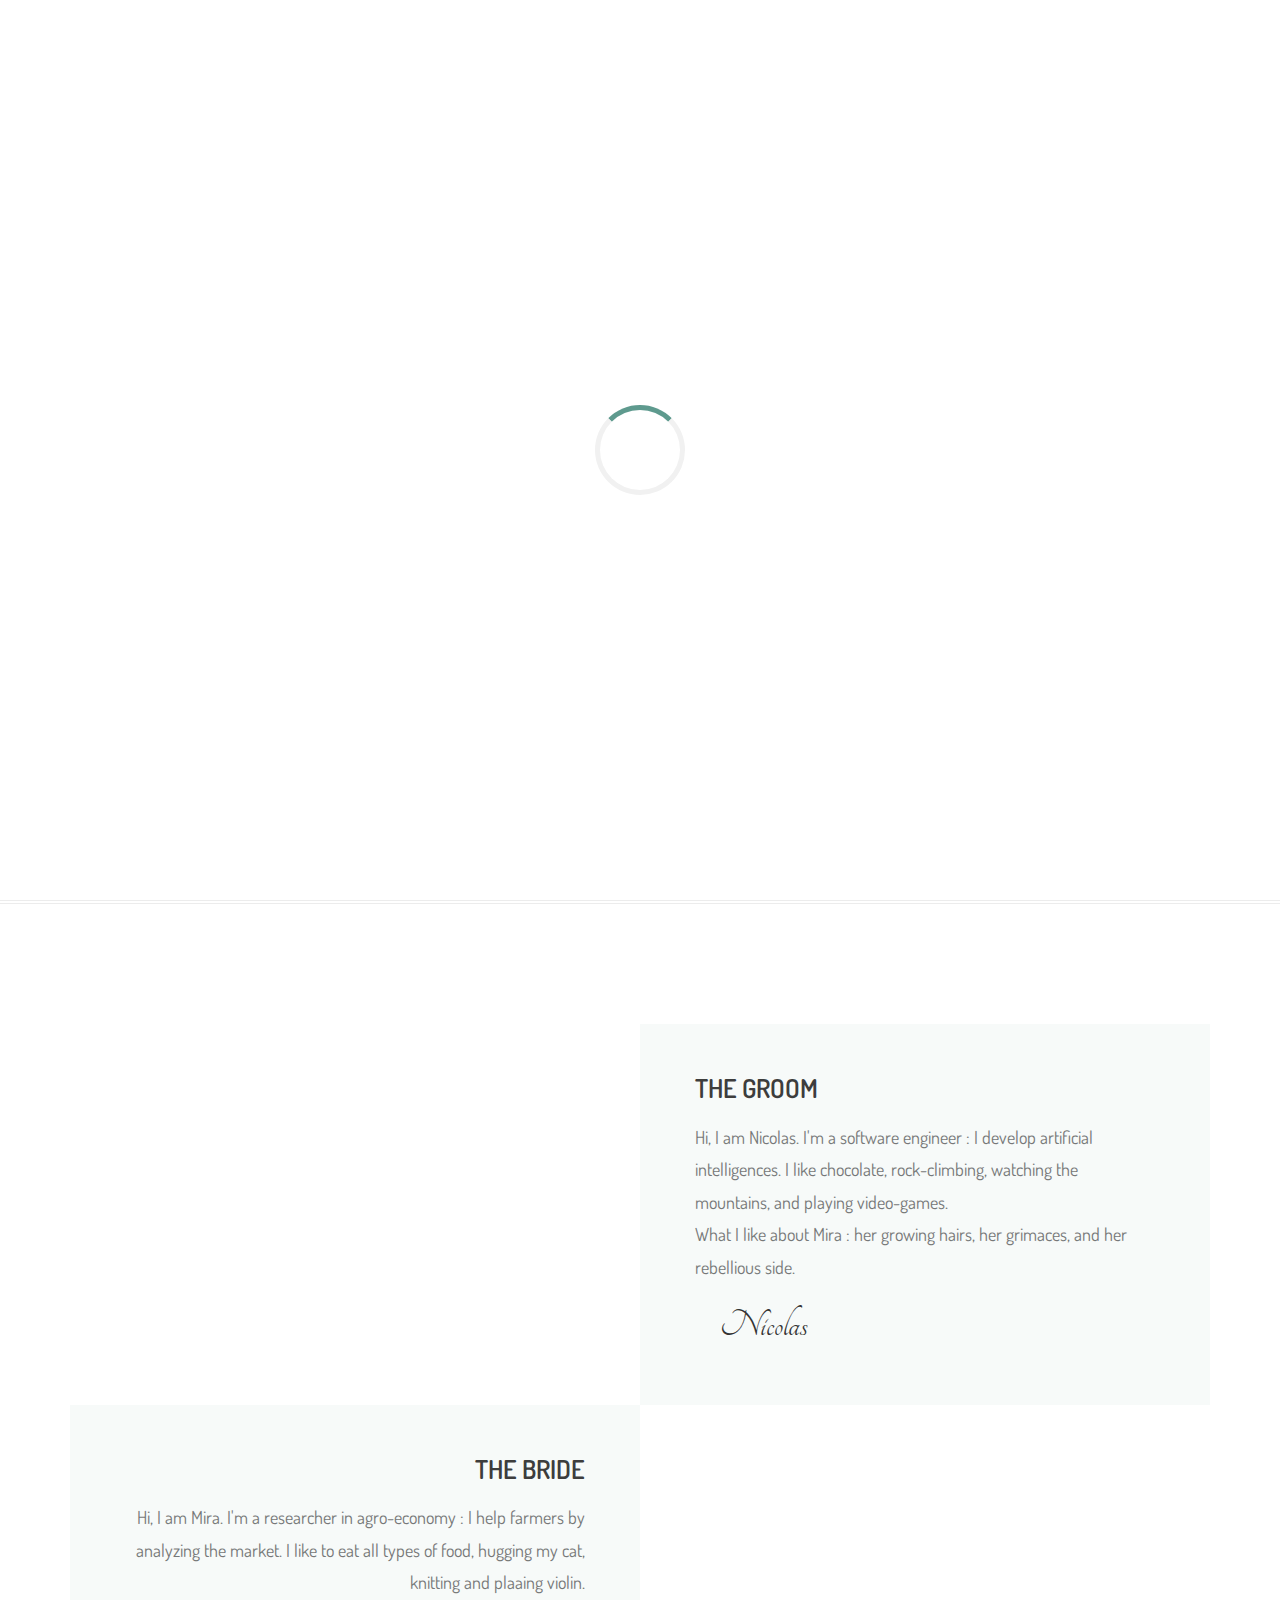
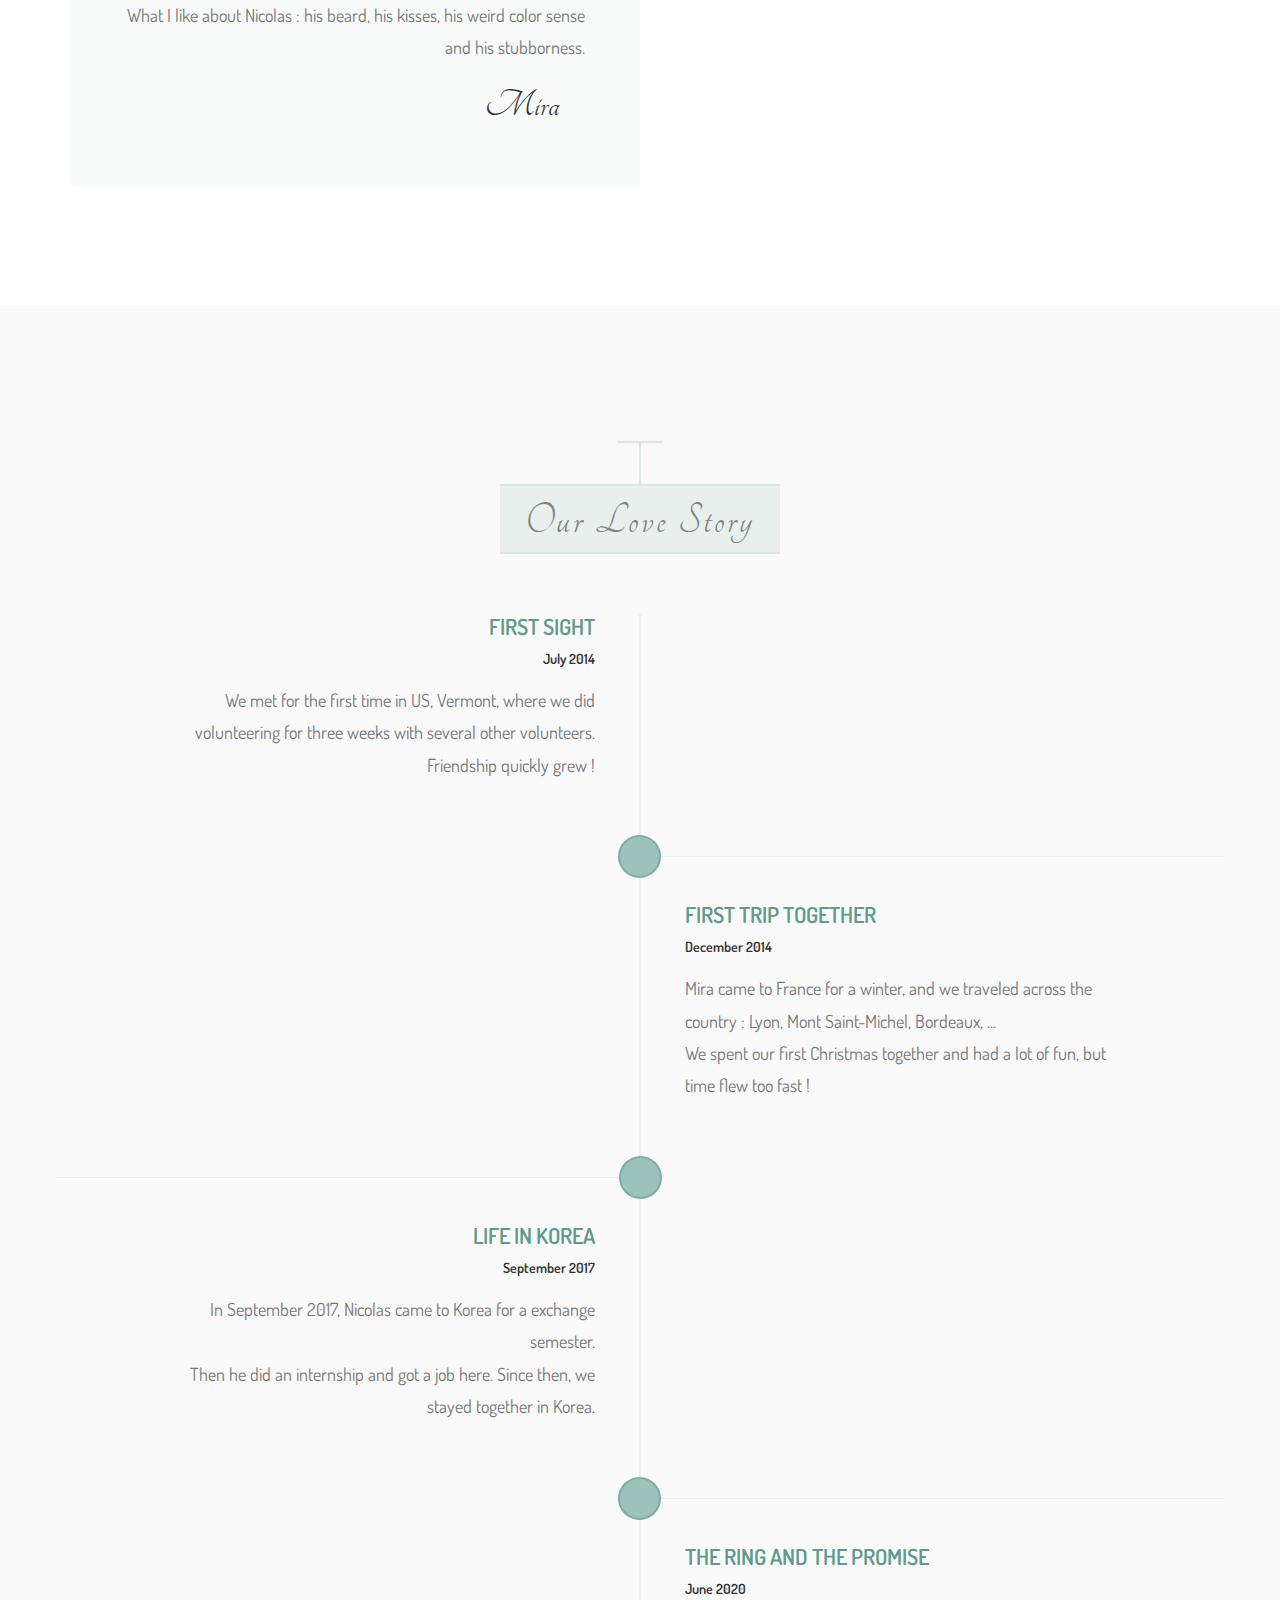
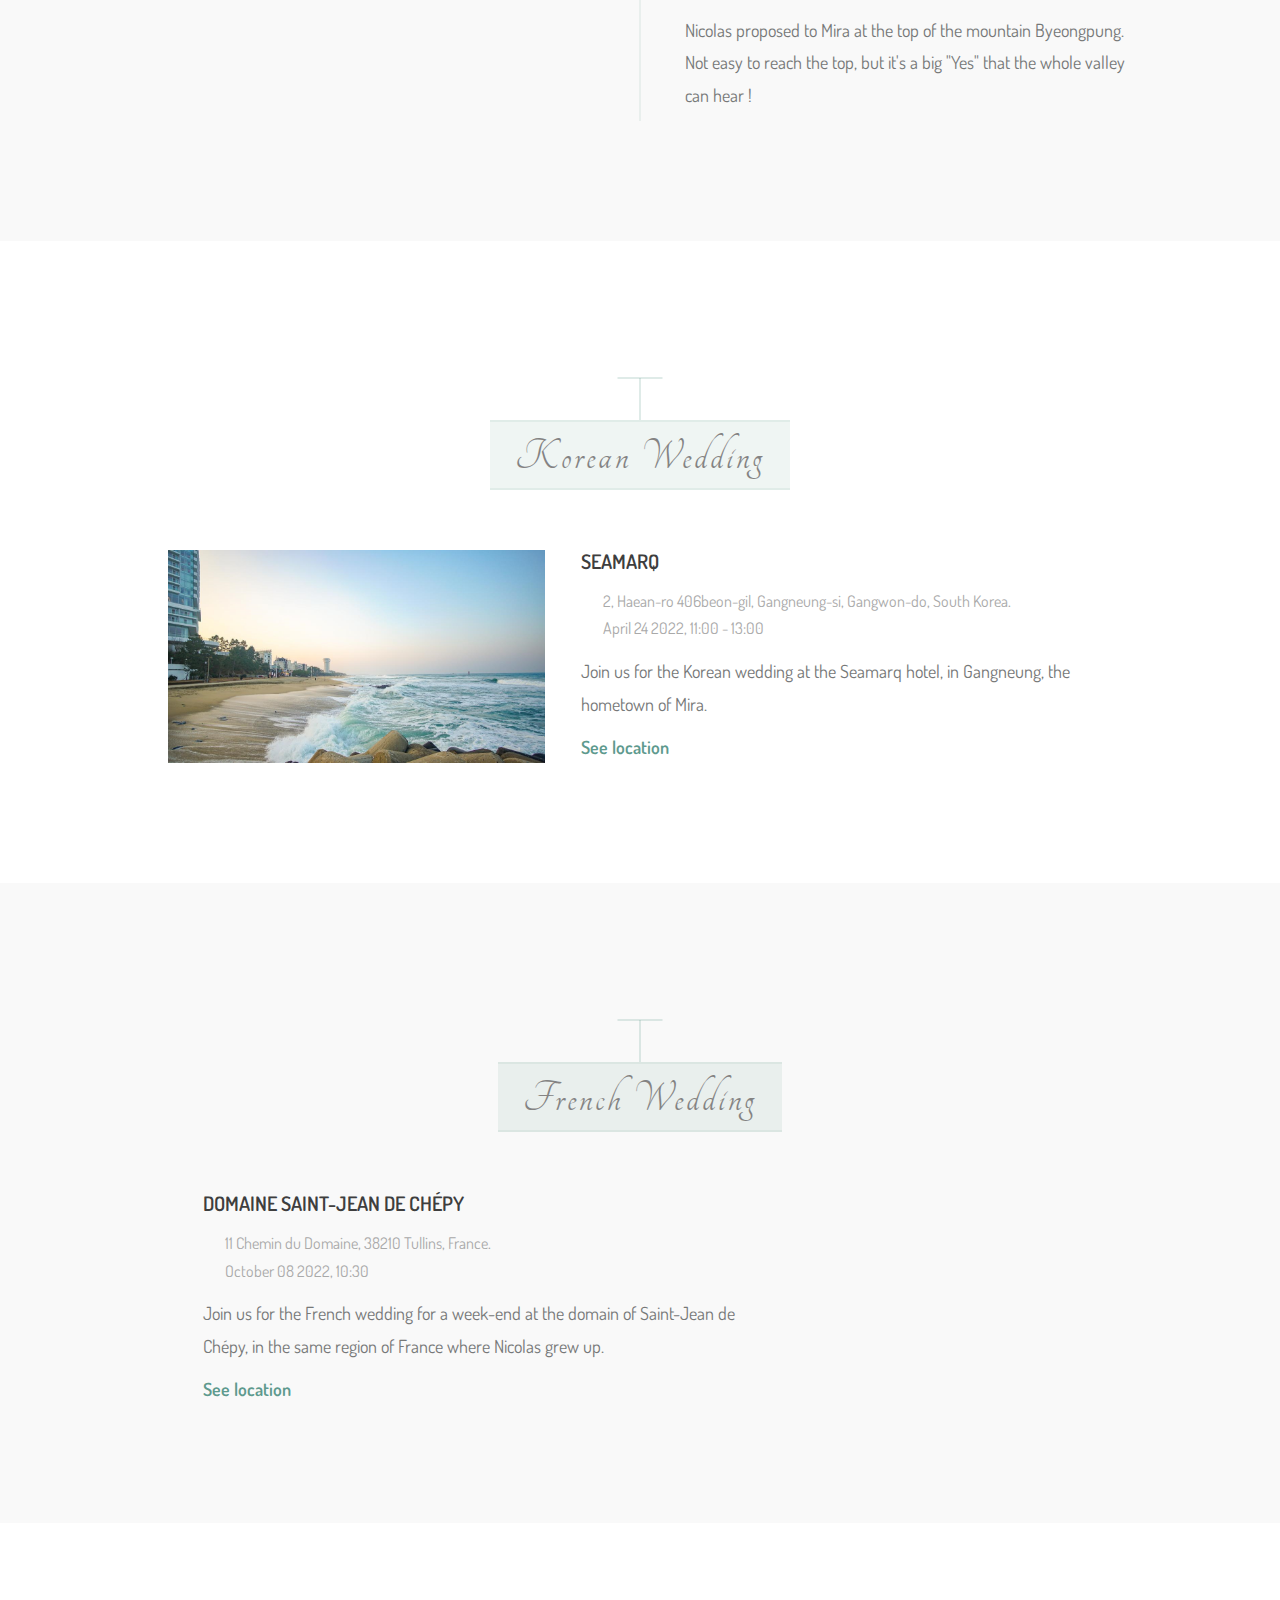
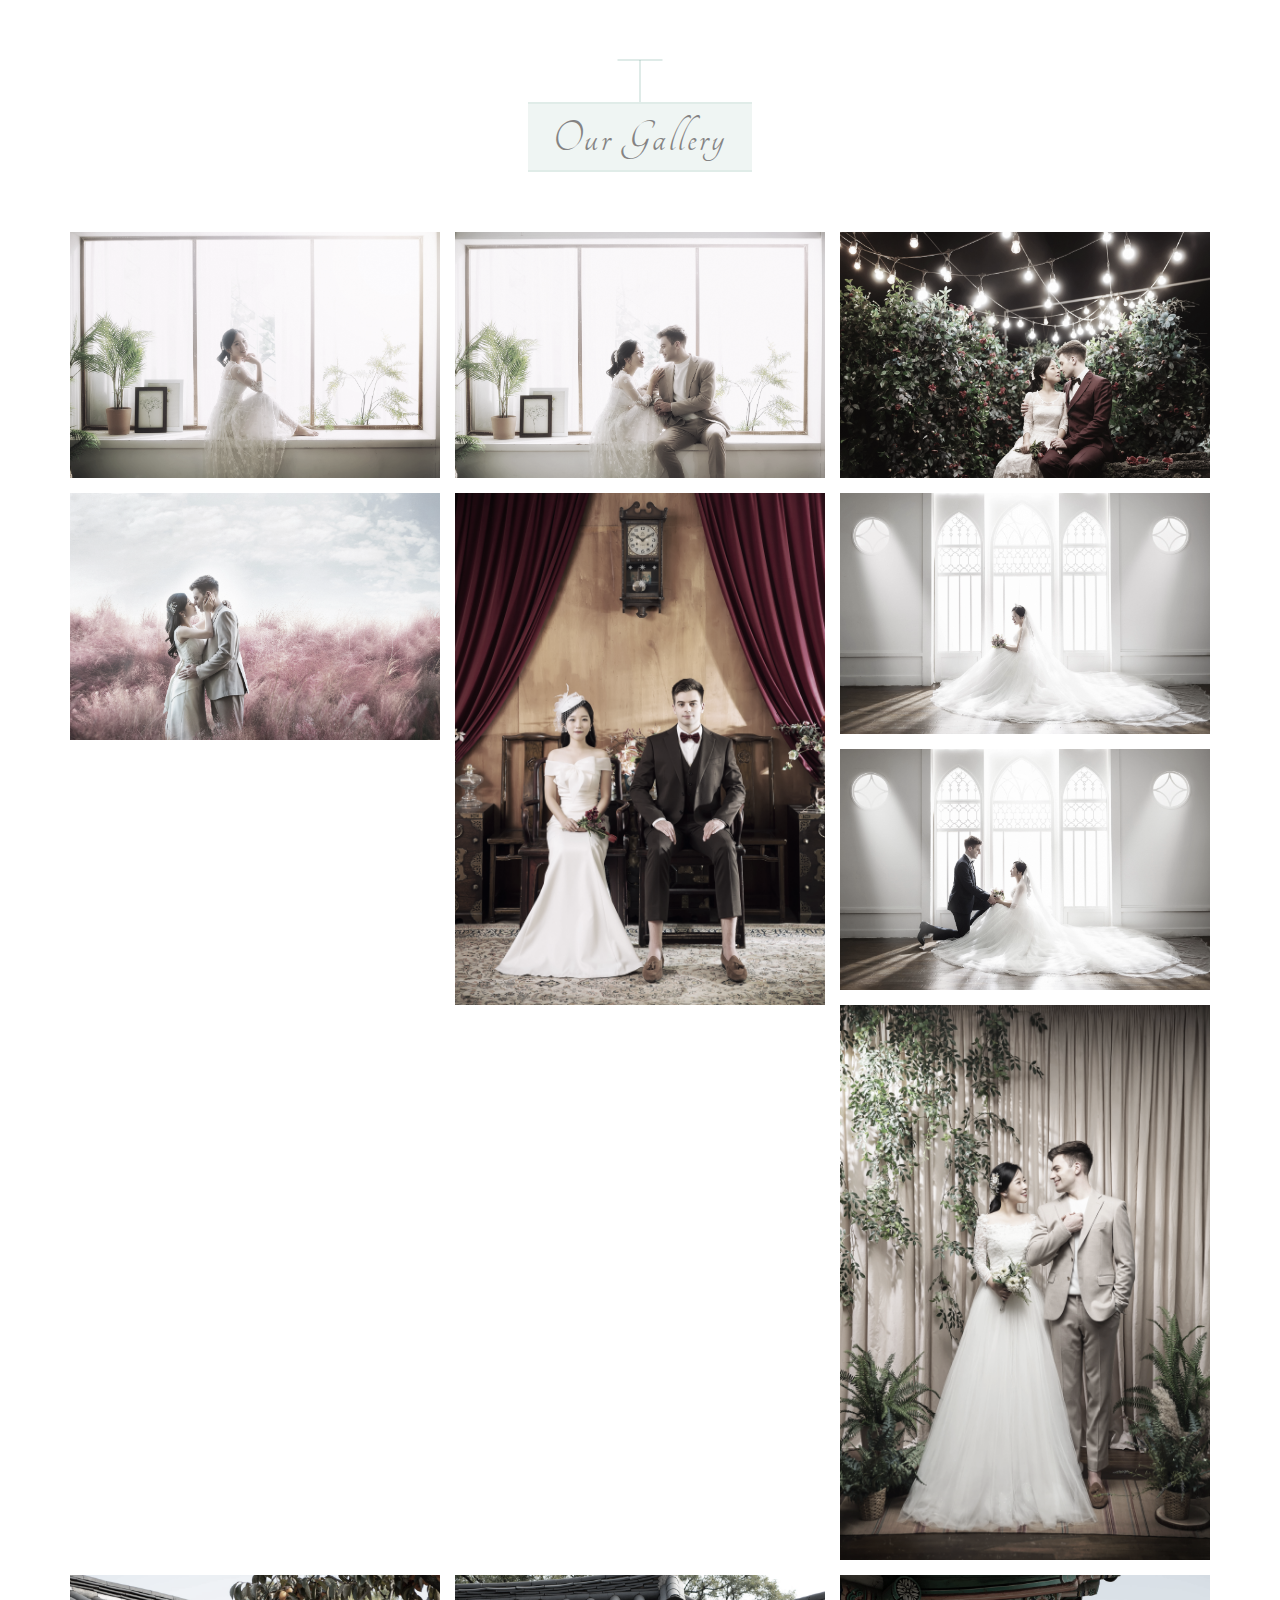
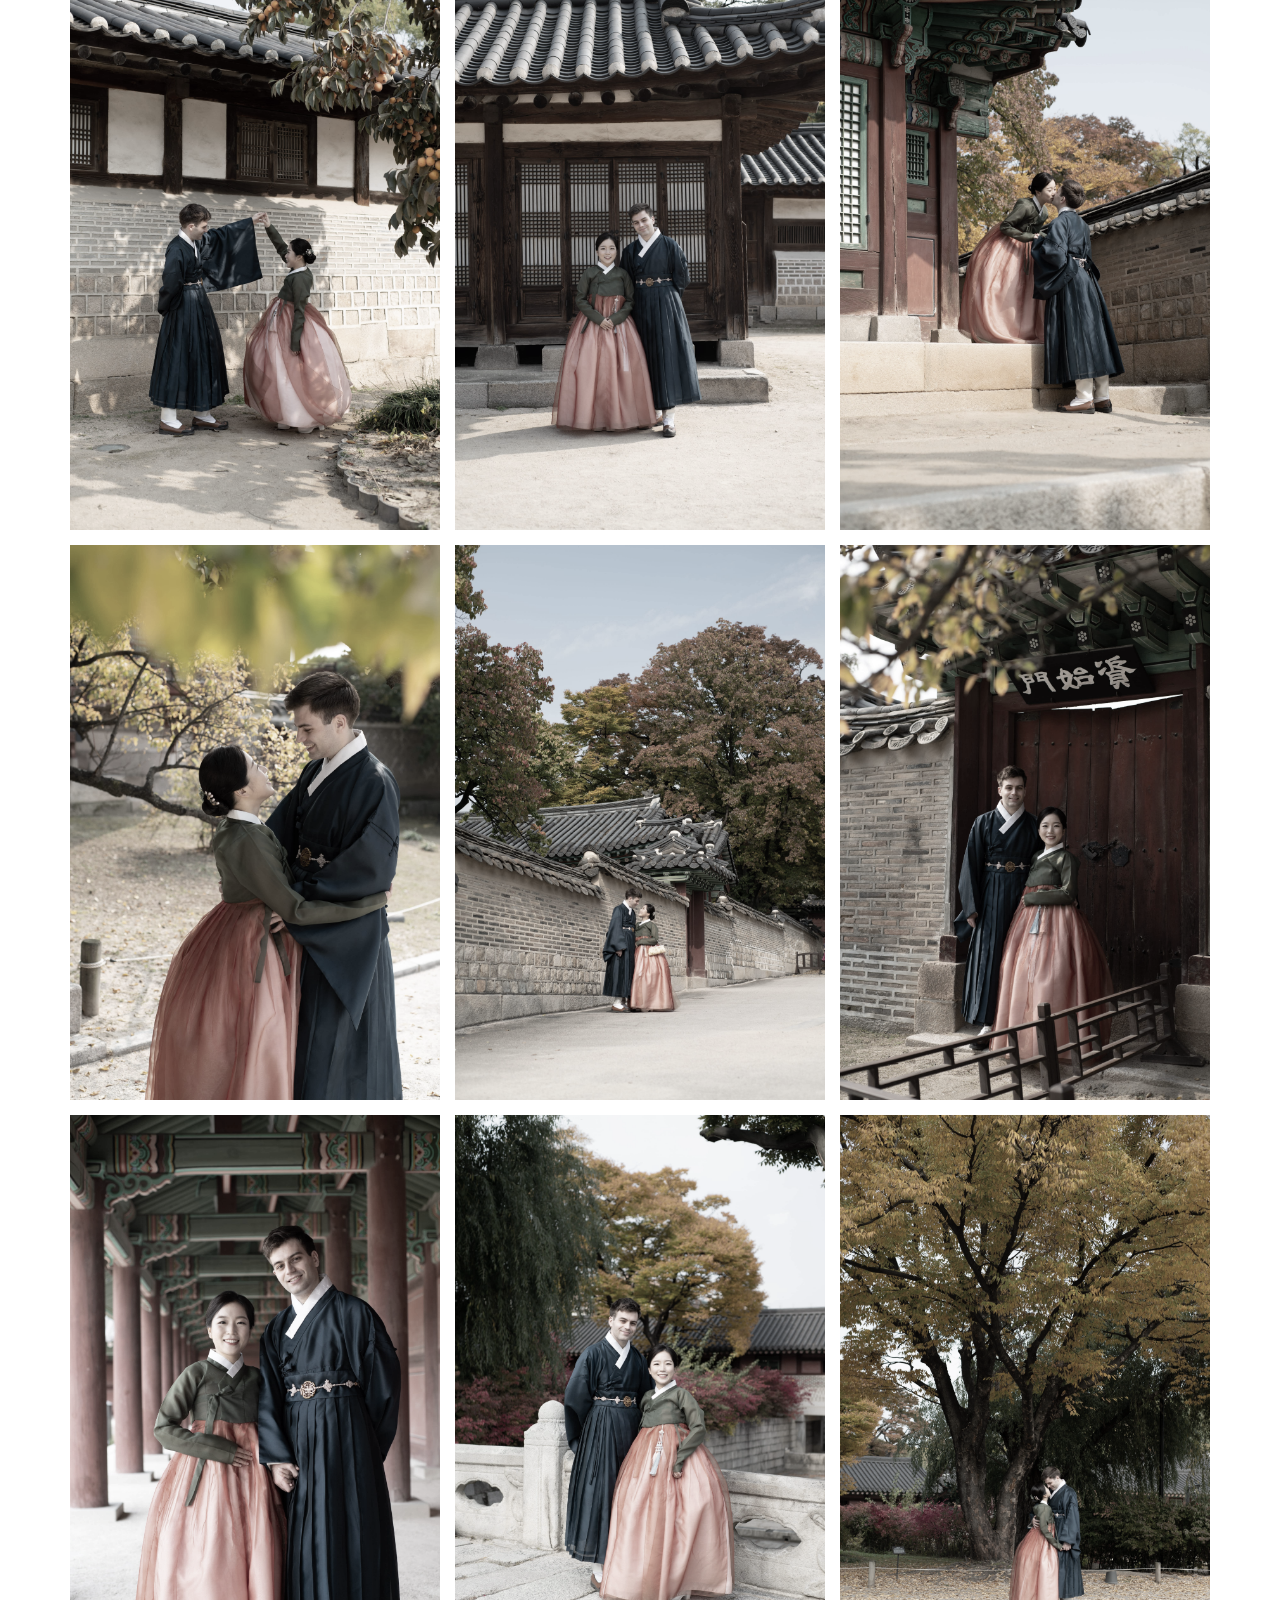
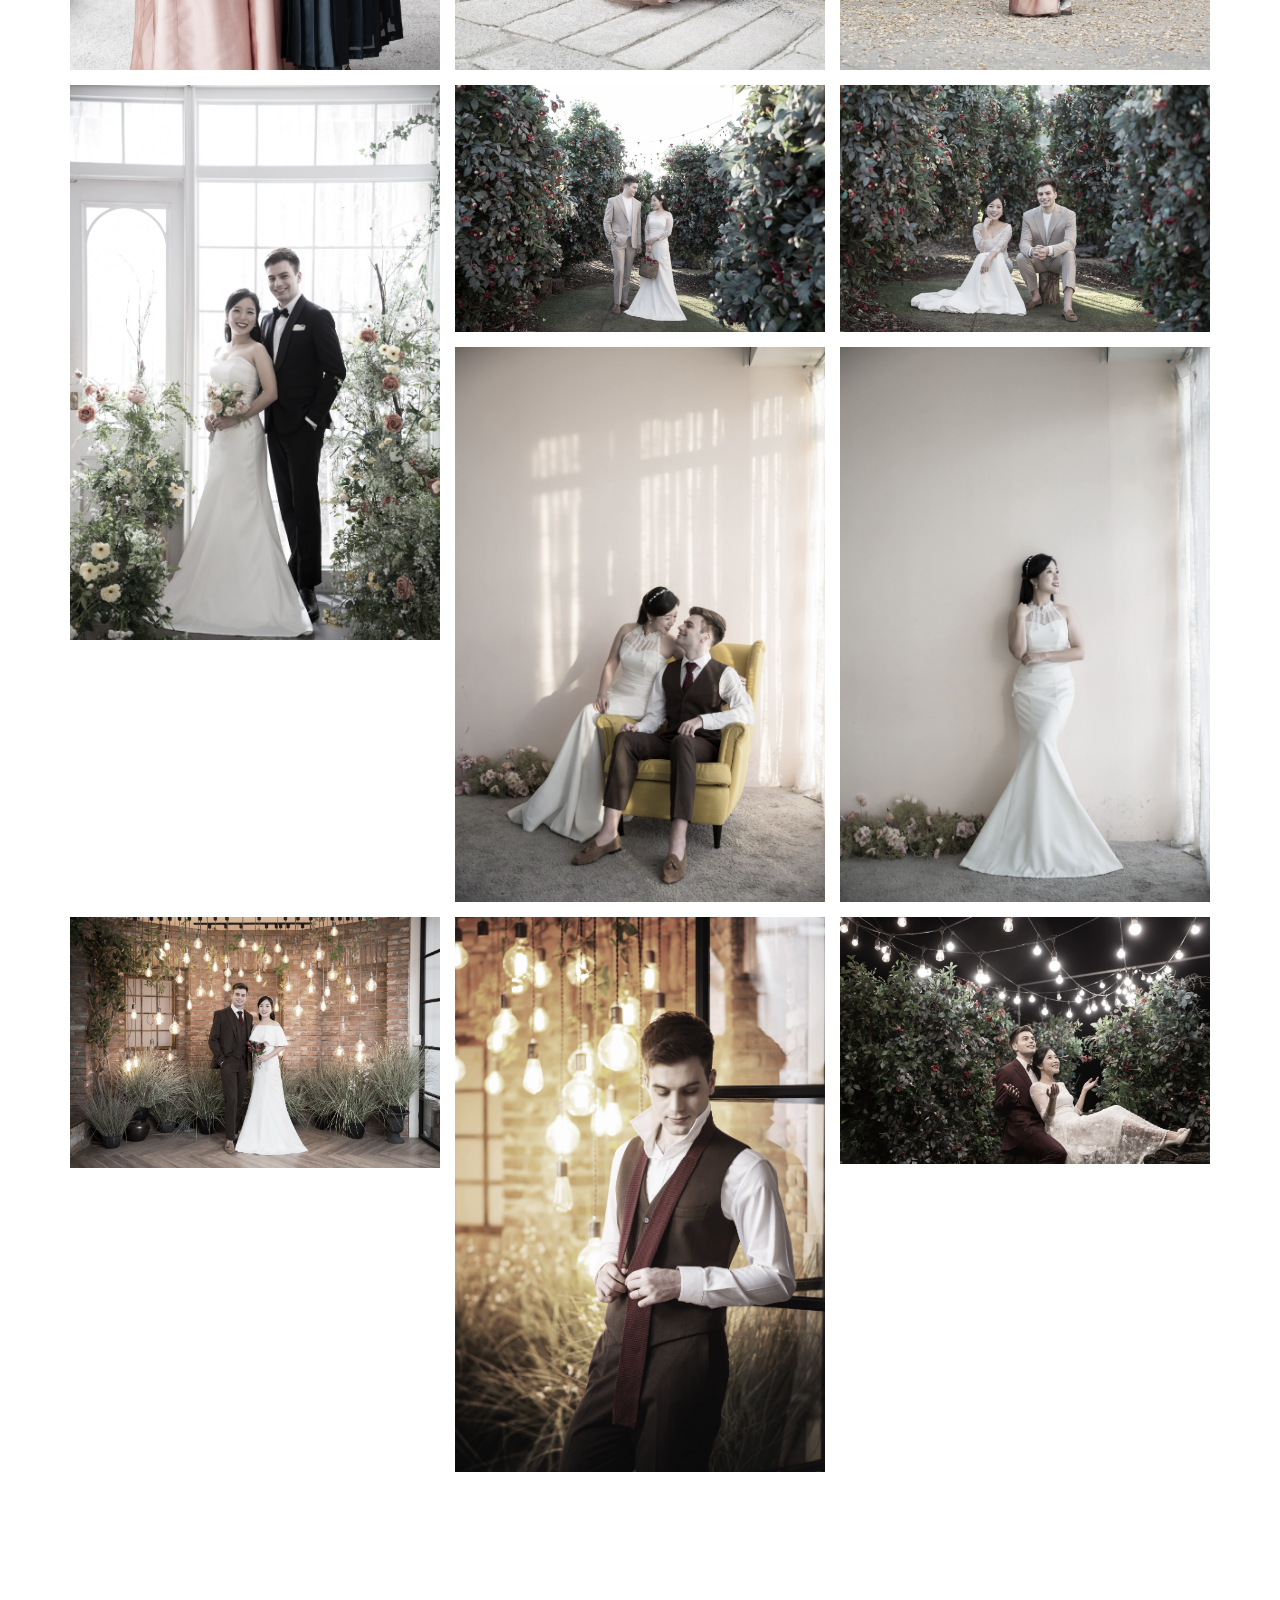
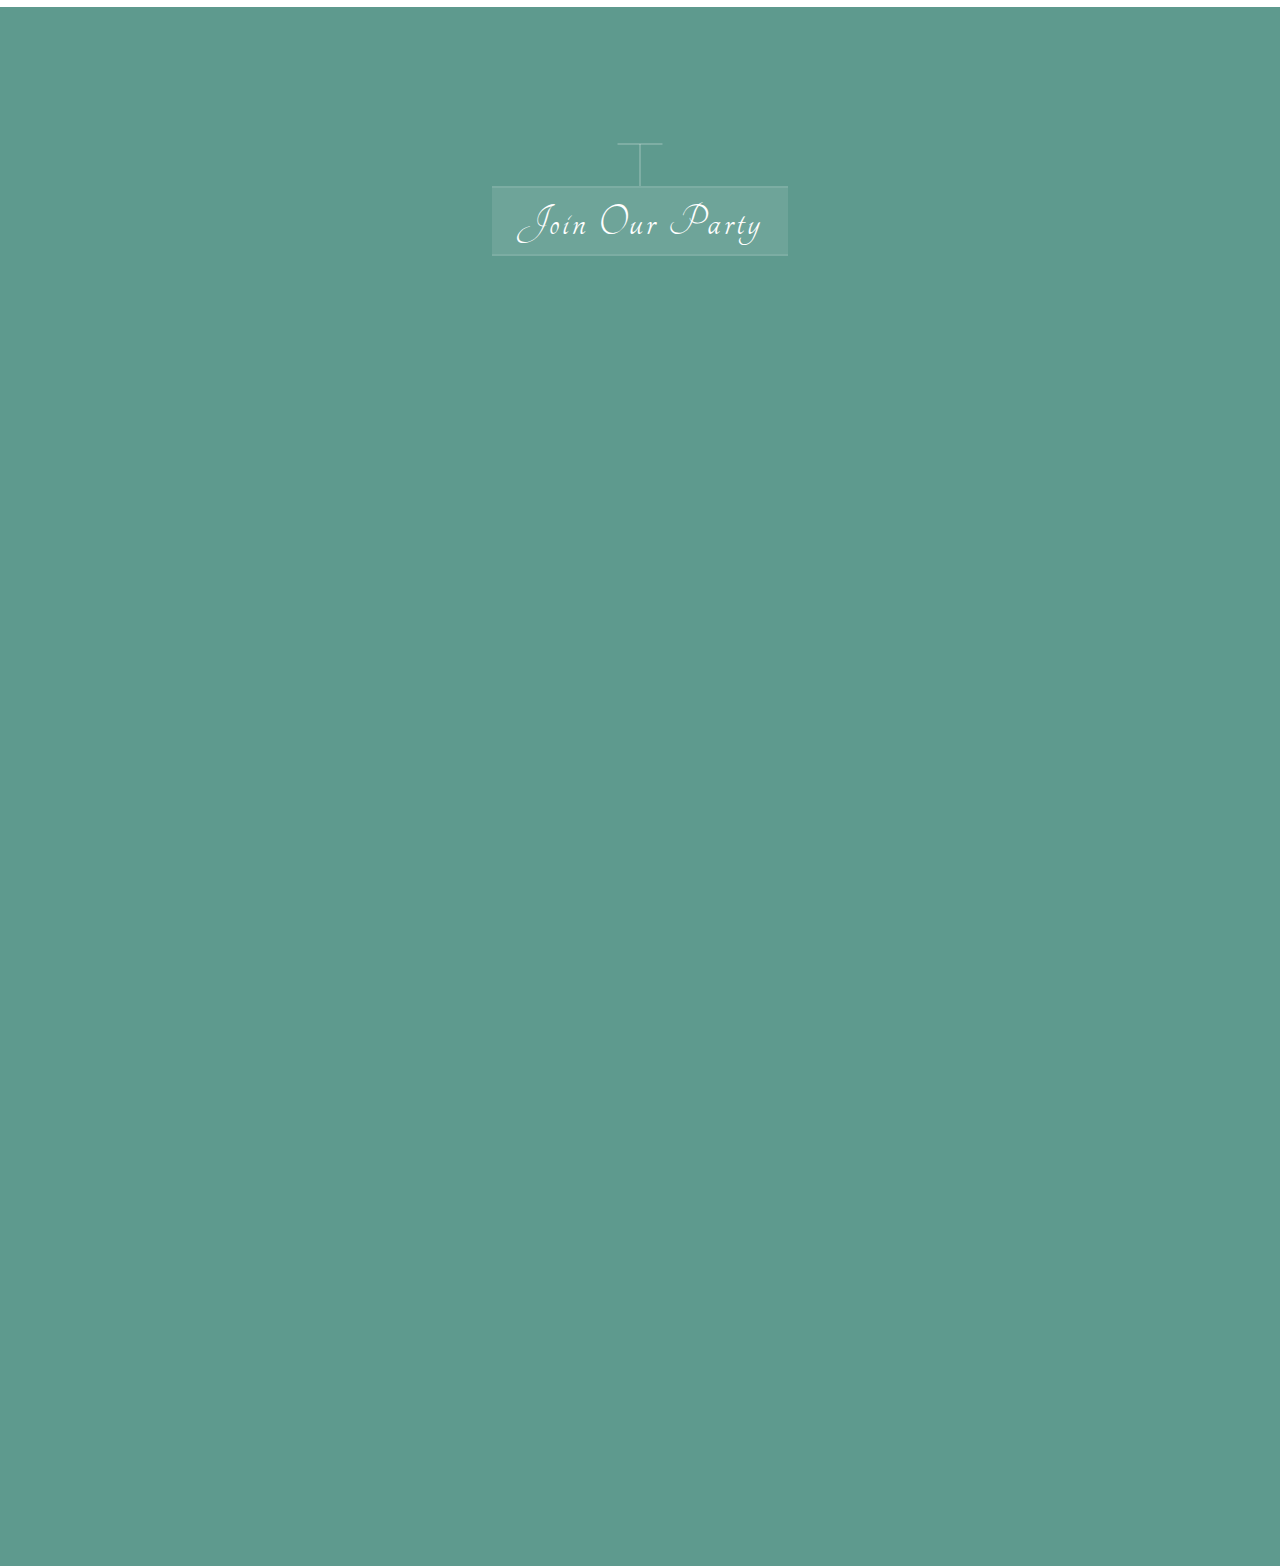
==== index.html @ eaeb8dba ":sparkles: Better colors for the front image" ====
<!DOCTYPE html>
<html lang="en">

<!-- Mirrored from irsfoundation.com/tf/templates/wedding/lovely-wedding/lovely-wedding/index.html by HTTrack Website Copier/3.x [XR&CO'2014], Sun, 21 Nov 2021 14:05:34 GMT -->
<head>
    <!-- Meta Tags -->
    <meta charset="utf-8">
    <meta http-equiv="X-UA-Compatible" content="IE=edge">
    <meta name="viewport" content="width=device-width, initial-scale=1">

    <!-- Page Title -->
    <title> Mira & Nicolas </title>

    <!-- Favicon and Touch Icons -->
    <link href="images/favicon/favicon.ico" rel="shortcut icon" type="image/png">
    <link href="images/favicon/apple-touch-icon.png" rel="apple-touch-icon" sizes="180x180">
    <link href="images/favicon/favicon-32x32.png" rel="icon" type="image/png" sizes="32x32">
    <link href="images/favicon/favicon-16x16.png" rel="icon" type="image/png" sizes="16x16">

    <!-- Icon fonts -->
    <link href="css/font-awesome.min.css" rel="stylesheet">
    <link href="css/flaticon.css" rel="stylesheet">

    <!-- Bootstrap core CSS -->
    <link href="css/bootstrap.min.css" rel="stylesheet">

    <!-- Plugins for this template -->
    <link href="css/animate.css" rel="stylesheet">
    <link href="css/owl.carousel.css" rel="stylesheet">
    <link href="css/owl.theme.css" rel="stylesheet">
    <link href="css/slick.css" rel="stylesheet">
    <link href="css/slick-theme.css" rel="stylesheet">
    <link href="css/owl.transitions.css" rel="stylesheet">
    <link href="css/jquery.fancybox.css" rel="stylesheet">
    <link href="css/magnific-popup.css" rel="stylesheet">

    <!-- Custom styles for this template -->
    <link href="css/style.css" rel="stylesheet">
    <link rel="preconnect" href="https://fonts.googleapis.com">
    <link rel="preconnect" href="https://fonts.gstatic.com" crossorigin>
    <link href="https://fonts.googleapis.com/css2?family=Tangerine:wght@700&family=Dancing+Script:wght@700&display=swap" rel="stylesheet">

    <!-- HTML5 shim and Respond.js for IE8 support of HTML5 elements and media queries -->
    <!--[if lt IE 9]>
    <script src="https://oss.maxcdn.com/html5shiv/3.7.3/html5shiv.min.js"></script>
    <script src="https://oss.maxcdn.com/respond/1.4.2/respond.min.js"></script>
    <![endif]-->

</head>

<body id="home">

    <!-- start page-wrapper -->
    <div class="page-wrapper">

        <!-- start preloader -->
        <div class="preloader">
            <div class="inner">
                <span class="icon"><i class="fi flaticon-two"></i></span>
            </div>
        </div>
        <!-- end preloader -->

        <!-- start of hero -->
        <section class="hero">
            <div class="hero-slider hero-slider-s1">
                <div class="slide-item">
                    <img src="images/slider/front.png" alt class="slider-bg">
                </div>
            </div>
            <div class="wedding-announcement">
                <div class="couple-name-merried-text">
                    <h2 class="wow slideInUp" data-wow-duration="1s">Nicolas &amp; Mira</h2>
                    <!-- <div class="married-text wow fadeIn" data-wow-delay="1s">
                        <h4 class="">
                        <span class=" wow fadeInUp" data-wow-delay="1.05s">W</span>
                        <span class=" wow fadeInUp" data-wow-delay="1.10s">e</span>
                        <span class=" wow fadeInUp" data-wow-delay="1.15s">'</span>
                        <span class=" wow fadeInUp" data-wow-delay="1.20s">r</span>
                        <span class=" wow fadeInUp" data-wow-delay="1.25s">e</span>
                        <span>&nbsp;</span>
                        <span class=" wow fadeInUp" data-wow-delay="1.30s">g</span>
                        <span class=" wow fadeInUp" data-wow-delay="1.35s">e</span>
                        <span class=" wow fadeInUp" data-wow-delay="1.40s">t</span>
                        <span class=" wow fadeInUp" data-wow-delay="1.45s">t</span>
                        <span class=" wow fadeInUp" data-wow-delay="1.50s">i</span>
                        <span class=" wow fadeInUp" data-wow-delay="1.55s">n</span>
                        <span class=" wow fadeInUp" data-wow-delay="1.60s">g</span>
                        <span>&nbsp;</span>
                        <span class=" wow fadeInUp" data-wow-delay="1.65s">m</span>
                        <span class=" wow fadeInUp" data-wow-delay="1.70s">a</span>
                        <span class=" wow fadeInUp" data-wow-delay="1.75s">r</span>
                        <span class=" wow fadeInUp" data-wow-delay="1.80s">r</span>
                        <span class=" wow fadeInUp" data-wow-delay="1.85s">i</span>
                        <span class=" wow fadeInUp" data-wow-delay="1.90s">e</span>
                        <span class=" wow fadeInUp" data-wow-delay="1.95s">d</span>

                        </h4>
                    </div> -->
                    <!-- <i class="fa fa-heart"></i> -->
                </div>

                <div class="save-the-date">
                    <h4>24/04/2022</h4>
                    <!-- <h4>Save the date</h4> -->
                    <!-- <span class="date">24/04/2022</span> -->
                </div>
            </div>
        </section>
        <!-- end of hero slider -->

        <!-- Start header -->
        <header id="header" class="site-header header-style-1">
            <nav class="navigation navbar navbar-default">
                <div class="container">
                    <div class="navbar-header">
                        <button type="button" class="open-btn">
                            <span class="sr-only">Toggle navigation</span>
                            <span class="icon-bar"></span>
                            <span class="icon-bar"></span>
                            <span class="icon-bar"></span>
                        </button>
                        <div class="couple-logo">
                            <h1><a href="#home">M &nbsp;<i class="fi flaticon-shape-1"></i> N</a></h1>
                        </div>
                    </div>
                    <div id="navbar" class="navbar-collapse collapse navbar-right navigation-holder">
                        <button class="close-navbar"><i class="fa fa-close"></i></button>
                        <ul class="nav navbar-nav">
                            <li><a href="#home">Home</a></li>
                            <li><a href="#couple">Couple</a></li>
                            <li><a href="#story">Story</a></li>
                            <li class="menu-item-has-children">
                                <a href="javascript:void(0);">Events</a>
                                <ul class="sub-menu">
                                    <li><a href="#wed-kr">In Korea</a></li>
                                    <li><a href="#wed-fr">In France</a></li>
                                </ul>
                            </li>
                            <!-- <li><a href="#events">Events</a></li> -->
                            <!-- <li><a href="#people">People</a></li> -->
                            <li><a href="#gallery">Gallery</a></li>
                            <li><a href="#rsvp">RSVP</a></li>
                            <li>&nbsp;&nbsp;&nbsp;&nbsp;&nbsp;&nbsp;&nbsp;</li>
                            <li class="flag-li"><a href="#/"><img class="flag-img selected-flag" src="images/flags/en.png" alt></a></li>
                            <li class="flag-li"><a href="index_fr.html"><img class="flag-img" src="images/flags/fr.png" alt></a></li>
                            <li class="flag-li"><a href="index_kr.html"><img class="flag-img" src="images/flags/kr.png" alt></a></li>
                            <!-- <li class="menu-item-has-children">
                                <a href="javascript:void(0);">Blog</a>
                                <ul class="sub-menu">
                                    <li><a href="blog.html">Blog</a></li>
                                    <li><a href="blog-details.html">Blog Details</a></li>
                                    <li class="menu-item-has-children">
                                        <a href="#Level3">Thidr level</a>
                                        <ul class="sub-menu">
                                            <li><a href="#">Level3</a></li>
                                            <li><a href="#">Level3</a></li>
                                            <li><a href="#">Level3</a></li>
                                        </ul>
                                    </li>
                                </ul>
                            </li> -->
                        </ul>
                    </div><!-- end of nav-collapse -->
                </div><!-- end of container -->
            </nav>
        </header>
        <!-- end of header -->


        <!-- start wedding-couple-section -->
        <section class="wedding-couple-section section-padding" id="couple">
            <div class="container">
                <div class="row">
                    <div class="col col-xs-12">
                        <div class="gb groom">
                            <div class="img-holder wow fadeInLeftSlow">
                                <img src="images/couple/nicolas.jpg" alt>
                            </div>
                            <div class="details">
                                <div class="details-inner">
                                    <h3>The groom</h3>
                                    <p>Hi, I am Nicolas. I'm a software engineer : I develop artificial intelligences. I like chocolate, rock-climbing, watching the mountains, and playing video-games.<br>What I like about Mira : her growing hairs, her grimaces, and her rebellious side.</p>
                                    <span class="signature">Nicolas</span>
                                    <!-- <ul class="social-links">
                                        <li><a href="#"><i class="fa fa-facebook"></i></a></li>
                                        <li><a href="#"><i class="fa fa-twitter"></i></a></li>
                                        <li><a href="#"><i class="fa fa-pinterest"></i></a></li>
                                        <li><a href="#"><i class="fa fa-google-plus"></i></a></li>
                                    </ul> -->
                                </div>
                            </div>
                        </div>
                        <div class="gb bride">
                            <div class="details">
                                <div class="details-inner">
                                    <h3>The Bride</h3>
                                    <p>Hi, I am Mira. I'm a researcher in agro-economy : I help farmers by analyzing the market. I like to eat all types of food, hugging my cat, knitting and plaaing violin.<br>What I like about Nicolas : his beard, his kisses, his weird color sense and his stubborness.</p>
                                    <span class="signature">Mira</span>
                                    <!-- <ul class="social-links">
                                        <li><a href="#"><i class="fa fa-facebook"></i></a></li>
                                        <li><a href="#"><i class="fa fa-twitter"></i></a></li>
                                        <li><a href="#"><i class="fa fa-pinterest"></i></a></li>
                                        <li><a href="#"><i class="fa fa-google-plus"></i></a></li>
                                    </ul> -->
                                </div>
                            </div>
                            <div class="img-holder wow fadeInRightSlow">
                                <img src="images/couple/mira.jpg" alt>
                            </div>
                        </div>
                    </div>
                </div> <!-- end row -->
            </div> <!-- end container -->
        </section>
        <!-- end wedding-couple-section -->


        <!-- start count-down-section -->
        <!-- <section class="count-down-section section-padding parallax" data-bg-image="images/countdown-bg.jpg" data-speed="7">
            <div class="container">
                <div class="row">
                    <div class="col col-md-4">
                        <h2><span>We are waiting for.....</span> The adventure</h2>
                    </div>
                    <div class="col col-md-7 col-md-offset-1">
                        <div class="count-down-clock">
                            <div id="clock">

                            </div>
                        </div>
                    </div>
                </div>
            </div>
        </section> -->
        <!-- end count-down-section -->


        <!-- start story-section -->
        <section class="story-section section-padding gbg" id="story">
            <div class="container">
                <div class="row">
                    <div class="col col-xs-12">
                        <div class="section-title">
                            <div class="vertical-line"><span><i class="fi flaticon-two"></i></span></div>
                            <h2>Our love story</h2>
                        </div>
                    </div>
                </div> <!-- end section-title -->

                <div class="row">
                    <div class="col col-xs-12">
                        <div class="story-timeline">
                            <div class="row">
                                <div class="col col-md-6">
                                    <div class="story-text right-align-text">
                                        <h3>First sight</h3>
                                        <span class="date">July 2014</span>
                                        <p>We met for the first time in US, Vermont, where we did volunteering for three weeks with several other volunteers.<br>Friendship quickly grew !</p>
                                    </div>
                                </div>
                                <div class="col col-md-6">
                                    <div class="img-holder">
                                        <img src="images/story/vermont.jpg" alt class="img img-responsive">
                                    </div>
                                </div>
                            </div>
                            <div class="row">
                                <div class="col col-md-6">
                                    <div class="img-holder right-align-text">
                                        <img src="images/story/hiver.png" alt class="img img-responsive">
                                    </div>
                                </div>
                                <div class="col col-md-6 text-holder">
                                    <span class="heart">
                                        <i class="fa fa-heart"></i>
                                    </span>
                                    <div class="story-text">
                                        <h3>First trip together</h3>
                                        <span class="date">December 2014</span>
                                        <p>Mira came to France for a winter, and we traveled across the country : Lyon, Mont Saint-Michel, Bordeaux, ...<br>We spent our first Christmas together and had a lot of fun, but time flew too fast !</p>
                                    </div>
                                </div>
                            </div>
                            <div class="row">
                                <div class="col col-md-6 text-holder right-heart">
                                    <span class="heart">
                                        <i class="fa fa-heart"></i>
                                    </span>
                                    <div class="story-text right-align-text">
                                        <h3>Life in Korea</h3>
                                        <span class="date">September 2017</span>
                                        <p>In September 2017, Nicolas came to Korea for a exchange semester.<br>Then he did an internship and got a job here. Since then, we stayed together in Korea.</p>
                                    </div>
                                </div>
                                <div class="col col-md-6">
                                    <div class="img-holder right-align-text">
                                        <img src="images/story/korea.jpg" alt class="img img-responsive">
                                    </div>
                                </div>
                            </div>
                            <div class="row">
                                <div class="col col-md-6">
                                    <div class="img-holder">
                                        <img src="images/story/ring.jpg" alt class="img img-responsive">
                                    </div>
                                </div>
                                <div class="col col-md-6 text-holder">
                                    <span class="heart">
                                        <i class="fa fa-heart"></i>
                                    </span>
                                    <div class="story-text">
                                        <h3>The ring and the promise</h3>
                                        <span class="date">June 2020</span>
                                        <p>Nicolas proposed to Mira at the top of the mountain Byeongpung.<br>Not easy to reach the top, but it's a big "Yes" that the whole valley can hear !</p>
                                    </div>
                                </div>
                            </div>
                        </div>
                    </div>
                </div> <!-- end row -->
            </div> <!-- end container -->
        </section>
        <!-- end story-section -->


        <!-- start cta -->
        <!-- <section class="cta section-padding parallax" data-bg-image="images/cta-bg.jpg" data-speed="7">
            <div class="container">
                <div class="row">
                    <div class="col col-xs-12">
                        <h2><span>We are going to...</span> Celebrate Our Love</h2>
                    </div>
                </div>
            </div>
        </section> -->
        <!-- end cta -->



        <!-- start events-section -->
        <section class="events-section section-padding" id="wed-kr">
            <div class="container">
                <div class="row">
                    <div class="col col-xs-12">
                        <div class="section-title">
                            <div class="vertical-line"><span><i class="fi flaticon-two"></i></span></div>
                            <h2>Korean Wedding</h2>
                        </div>
                    </div>
                </div> <!-- end section-title -->

                <div class="row">
                    <div class="col col-lg-10 col-lg-offset-1">
                        <div class="event">
                            <div class="img-holder">
                                <img src="images/events/seamarq.jpg" alt class="img img-responsive">
                            </div>
                            <div class="details">
                                <h3>Seamarq</h3>
                                <ul>
                                    <li><i class="fa fa-map-marker"></i>2, Haean-ro 406beon-gil, Gangneung-si, Gangwon-do, South Korea.</li>
                                    <li><i class="fa fa-clock-o"></i> April 24 2022, 11:00 - 13:00</li>
                                </ul>
                                <p>Join us for the Korean wedding at the Seamarq hotel, in Gangneung, the hometown of Mira.</p>
                                <a class="see-location-btn popup-gmaps" href="http://kko.to/Z5x-15i4H">
                                    See location <i class="fa fa-angle-right"></i>
                                </a>
                            </div>
                        </div>
                    </div>
                </div> <!-- end row -->
            </div> <!-- end container -->
        </section>
        <!-- end events-section -->



        <!-- start events-section -->
        <section class="events-section section-padding gbg" id="wed-fr">
            <div class="container">
                <div class="row">
                    <div class="col col-xs-12">
                        <div class="section-title">
                            <div class="vertical-line"><span><i class="fi flaticon-two"></i></span></div>
                            <h2>French Wedding</h2>
                        </div>
                    </div>
                </div>

                <div class="row">
                    <div class="col col-lg-10 col-lg-offset-1">
                        <div class="event">
                            <div class="img-holder">
                                <img src="images/events/chepy.jpg" alt class="img img-responsive">
                            </div>
                            <div class="details">
                                <h3>Domaine Saint-Jean de Chépy</h3>
                                <ul>
                                    <li><i class="fa fa-map-marker"></i> 11 Chemin du Domaine, 38210 Tullins, France.</li>
                                    <li><i class="fa fa-clock-o"></i> October 08 2022, 10:30</li>
                                </ul>
                                <p>Join us for the French wedding for a week-end at the domain of Saint-Jean de Chépy, in the same region of France where Nicolas grew up.</p>
                                <a class="see-location-btn popup-gmaps" href="https://www.google.com/maps/embed?pb=!1m18!1m12!1m3!1d11224.709641632033!2d5.503031753000431!3d45.304841747792466!2m3!1f0!2f0!3f0!3m2!1i1024!2i768!4f13.1!3m3!1m2!1s0x478ae863611037b5%3A0xff6fecd267ad5848!2sDomaine%20St%20Jean%20de%20Ch%C3%A9py!5e0!3m2!1sen!2skr!4v1644740714153!5m2!1sen!2skr">
                                    See location <i class="fa fa-angle-right"></i>
                                </a>
                            </div>
                        </div>
                        <!-- <div class="event">
                            <div class="img-holder">
                                <img src="images/events/mira.jpg" alt class="img img-responsive">
                            </div>
                            <div class="details">
                                <h3>Wedding party</h3>
                                <ul>
                                    <li><i class="fa fa-map-marker"></i> Treffort, France.</li>
                                    <li><i class="fa fa-clock-o"></i> June ?? 2022, 15:30</li>
                                </ul>
                                <p>We take the car and go to the lake of Monteynard, near Grenoble.</p>
                                <p>We enjoy the lake, and then have dinner at the castle, and party !</p>
                                <p>The next day, we have brunch all together on the boat "La Mira".</p>
                                <a class="see-location-btn popup-gmaps" href="https://www.google.com/maps/embed?pb=!1m18!1m12!1m3!1d22614.628332606204!2d5.698159985251057!3d44.88613811843908!2m3!1f0!2f0!3f0!3m2!1i1024!2i768!4f13.1!3m3!1m2!1s0x478a8067ebfaebd5%3A0x2029dd9c4288891d!2sLac%20de%20Monteynard-Avignonet!5e0!3m2!1sen!2skr!4v1637999809363!5m2!1sen!2skr">
                                    See location <i class="fa fa-angle-right"></i>
                                </a>
                            </div>
                        </div> -->
                    </div>
                </div>
            </div>
        </section>
        <!-- end events-section -->



        <!-- start inportant-people-section -->
        <!-- <section class="inportant-people-section section-padding" id="people">
            <div class="container">
                <div class="row">
                    <div class="col col-xs-12">
                        <div class="section-title">
                            <div class="vertical-line"><span><i class="fi flaticon-two"></i></span></div>
                            <h2>Groomsmen &amp; Bridesmaid</h2>
                        </div>
                    </div>
                </div>

                <div class="row">
                    <div class="col col-xs-12">
                        <div class="inportant-people-content">
                            <div class="tablist">
                                <ul class="nav">
                                    <li class="active">
                                        <a href="#groomsmen" data-toggle="tab">Groomsmen</a>
                                    </li>
                                    <li>
                                        <a href="#bridesmaid" data-toggle="tab">Bridesmaid</a>
                                    </li>
                                </ul>
                            </div>

                            <div class="tab-content">
                                <div class="tab-pane fade in active grid-wrapper" id="groomsmen">
                                    <div class="grid">
                                        <div class="img-holder">
                                            <a href="images/groomsmen/img-1.jpg" class="popup-image">
                                                <img src="images/groomsmen/img-1.jpg" alt class="img img-responsive">
                                            </a>
                                        </div>
                                        <div class="details">
                                            <h3>Jhon Michel</h3>
                                            <span>Best man</span>
                                            <ul class="social-links">
                                                <li><a href="#"><i class="fa fa-facebook"></i></a></li>
                                                <li><a href="#"><i class="fa fa-twitter"></i></a></li>
                                                <li><a href="#"><i class="fa fa-pinterest"></i></a></li>
                                                <li><a href="#"><i class="fa fa-vimeo"></i></a></li>
                                            </ul>
                                        </div>
                                    </div>
                                    <div class="grid">
                                        <div class="img-holder">
                                            <a href="images/groomsmen/img-2.jpg" class="popup-image">
                                                <img src="images/groomsmen/img-2.jpg" alt class="img img-responsive">
                                            </a>
                                        </div>
                                        <div class="details">
                                            <h3>Chasmoos jhon</h3>
                                            <span>Best friden</span>
                                            <ul class="social-links">
                                                <li><a href="#"><i class="fa fa-facebook"></i></a></li>
                                                <li><a href="#"><i class="fa fa-twitter"></i></a></li>
                                                <li><a href="#"><i class="fa fa-pinterest"></i></a></li>
                                                <li><a href="#"><i class="fa fa-vimeo"></i></a></li>
                                            </ul>
                                        </div>
                                    </div>
                                    <div class="grid">
                                        <div class="img-holder">
                                            <a href="images/groomsmen/img-3.jpg" class="popup-image">
                                                <img src="images/groomsmen/img-3.jpg" alt class="img img-responsive">
                                            </a>
                                        </div>
                                        <div class="details">
                                            <h3>Kaiste pate</h3>
                                            <span>Friend</span>
                                            <ul class="social-links">
                                                <li><a href="#"><i class="fa fa-facebook"></i></a></li>
                                                <li><a href="#"><i class="fa fa-twitter"></i></a></li>
                                                <li><a href="#"><i class="fa fa-pinterest"></i></a></li>
                                                <li><a href="#"><i class="fa fa-vimeo"></i></a></li>
                                            </ul>
                                        </div>
                                    </div>
                                    <div class="grid">
                                        <div class="img-holder">
                                            <a href="images/groomsmen/img-4.jpg" class="popup-image">
                                                <img src="images/groomsmen/img-4.jpg" alt class="img img-responsive">
                                            </a>
                                        </div>
                                        <div class="details">
                                            <h3>Hatu Michel</h3>
                                            <span>Friend</span>
                                            <ul class="social-links">
                                                <li><a href="#"><i class="fa fa-facebook"></i></a></li>
                                                <li><a href="#"><i class="fa fa-twitter"></i></a></li>
                                                <li><a href="#"><i class="fa fa-pinterest"></i></a></li>
                                                <li><a href="#"><i class="fa fa-vimeo"></i></a></li>
                                            </ul>
                                        </div>
                                    </div>
                                    <div class="grid">
                                        <div class="img-holder">
                                            <a href="images/groomsmen/img-5.jpg" class="popup-image">
                                                <img src="images/groomsmen/img-5.jpg" alt class="img img-responsive">
                                            </a>
                                        </div>
                                        <div class="details">
                                            <h3>Michel doin</h3>
                                            <span>Friend</span>
                                            <ul class="social-links">
                                                <li><a href="#"><i class="fa fa-facebook"></i></a></li>
                                                <li><a href="#"><i class="fa fa-twitter"></i></a></li>
                                                <li><a href="#"><i class="fa fa-pinterest"></i></a></li>
                                                <li><a href="#"><i class="fa fa-vimeo"></i></a></li>
                                            </ul>
                                        </div>
                                    </div>
                                    <div class="grid">
                                        <div class="img-holder">
                                            <a href="images/groomsmen/img-6.jpg" class="popup-image">
                                                <img src="images/groomsmen/img-6.jpg" alt class="img img-responsive">
                                            </a>
                                        </div>
                                        <div class="details">
                                            <h3>Topper jone</h3>
                                            <span>Friend</span>
                                            <ul class="social-links">
                                                <li><a href="#"><i class="fa fa-facebook"></i></a></li>
                                                <li><a href="#"><i class="fa fa-twitter"></i></a></li>
                                                <li><a href="#"><i class="fa fa-pinterest"></i></a></li>
                                                <li><a href="#"><i class="fa fa-vimeo"></i></a></li>
                                            </ul>
                                        </div>
                                    </div>
                                </div>

                                <div class="tab-pane fade grid-wrapper" id="bridesmaid">
                                    <div class="grid">
                                        <div class="img-holder">
                                            <a href="images/bridesmaid/img-1.jpg" class="popup-image">
                                                <img src="images/bridesmaid/img-1.jpg" alt class="img img-responsive">
                                            </a>
                                        </div>
                                        <div class="details">
                                            <h3>Rachel Li</h3>
                                            <span>Made of honor</span>
                                            <ul class="social-links">
                                                <li><a href="#"><i class="fa fa-facebook"></i></a></li>
                                                <li><a href="#"><i class="fa fa-twitter"></i></a></li>
                                                <li><a href="#"><i class="fa fa-pinterest"></i></a></li>
                                                <li><a href="#"><i class="fa fa-vimeo"></i></a></li>
                                            </ul>
                                        </div>
                                    </div>
                                    <div class="grid">
                                        <div class="img-holder">
                                            <a href="images/bridesmaid/img-2.jpg" class="popup-image">
                                                <img src="images/bridesmaid/img-2.jpg" alt class="img img-responsive">
                                            </a>
                                        </div>
                                        <div class="details">
                                            <h3>Male Vign</h3>
                                            <span>Best friend</span>
                                            <ul class="social-links">
                                                <li><a href="#"><i class="fa fa-facebook"></i></a></li>
                                                <li><a href="#"><i class="fa fa-twitter"></i></a></li>
                                                <li><a href="#"><i class="fa fa-pinterest"></i></a></li>
                                                <li><a href="#"><i class="fa fa-vimeo"></i></a></li>
                                            </ul>
                                        </div>
                                    </div>
                                    <div class="grid">
                                        <div class="img-holder">
                                            <a href="images/bridesmaid/img-3.jpg" class="popup-image">
                                                <img src="images/bridesmaid/img-3.jpg" alt class="img img-responsive">
                                            </a>
                                        </div>
                                        <div class="details">
                                            <h3>Jonny Mich</h3>
                                            <span>Friend</span>
                                            <ul class="social-links">
                                                <li><a href="#"><i class="fa fa-facebook"></i></a></li>
                                                <li><a href="#"><i class="fa fa-twitter"></i></a></li>
                                                <li><a href="#"><i class="fa fa-pinterest"></i></a></li>
                                                <li><a href="#"><i class="fa fa-vimeo"></i></a></li>
                                            </ul>
                                        </div>
                                    </div>
                                    <div class="grid">
                                        <div class="img-holder">
                                            <a href="images/bridesmaid/img-4.jpg" class="popup-image">
                                                <img src="images/bridesmaid/img-4.jpg" alt class="img img-responsive">
                                            </a>
                                        </div>
                                        <div class="details">
                                            <h3>Brodd Wid</h3>
                                            <span>Friend</span>
                                            <ul class="social-links">
                                                <li><a href="#"><i class="fa fa-facebook"></i></a></li>
                                                <li><a href="#"><i class="fa fa-twitter"></i></a></li>
                                                <li><a href="#"><i class="fa fa-pinterest"></i></a></li>
                                                <li><a href="#"><i class="fa fa-vimeo"></i></a></li>
                                            </ul>
                                        </div>
                                    </div>
                                    <div class="grid">
                                        <div class="img-holder">
                                            <a href="images/bridesmaid/img-5.jpg" class="popup-image">
                                                <img src="images/bridesmaid/img-5.jpg" alt class="img img-responsive">
                                            </a>
                                        </div>
                                        <div class="details">
                                            <h3>Nokshal bedi</h3>
                                            <span>Friend</span>
                                            <ul class="social-links">
                                                <li><a href="#"><i class="fa fa-facebook"></i></a></li>
                                                <li><a href="#"><i class="fa fa-twitter"></i></a></li>
                                                <li><a href="#"><i class="fa fa-pinterest"></i></a></li>
                                                <li><a href="#"><i class="fa fa-vimeo"></i></a></li>
                                            </ul>
                                        </div>
                                    </div>
                                    <div class="grid">
                                        <div class="img-holder">
                                            <a href="images/bridesmaid/img-6.jpg" class="popup-image">
                                                <img src="images/bridesmaid/img-6.jpg" alt class="img img-responsive">
                                            </a>
                                        </div>
                                        <div class="details">
                                            <h3>Holly Fie</h3>
                                            <span>Friend</span>
                                            <ul class="social-links">
                                                <li><a href="#"><i class="fa fa-facebook"></i></a></li>
                                                <li><a href="#"><i class="fa fa-twitter"></i></a></li>
                                                <li><a href="#"><i class="fa fa-pinterest"></i></a></li>
                                                <li><a href="#"><i class="fa fa-vimeo"></i></a></li>
                                            </ul>
                                        </div>
                                    </div>
                                </div>
                            </div>
                        </div>
                    </div>
                </div>
            </div>
        </section> -->
        <!-- end inportant-people-section -->


        <!-- start gallery-section -->
        <section class="gallery-section section-padding" id="gallery">
            <div class="container">
                <div class="row">
                    <div class="col col-xs-12">
                        <div class="section-title">
                            <div class="vertical-line"><span><i class="fi flaticon-two"></i></span></div>
                            <h2>Our gallery</h2>
                        </div>
                    </div>
                </div> <!-- end section-title -->

                <div class="row">
                    <div class="col col-xs-12 sortable-gallery">
                        <!-- <div class="gallery-filters">
                            <ul>
                                <li><a data-filter="*" href="#" class="current">All</a></li>
                                <li><a data-filter=".wedding" href="#">Wedding</a></li>
                                <li><a data-filter=".ceremony" href="#">Ceremony</a></li>
                                <li><a data-filter=".party" href="#">Party</a></li>
                            </ul>
                        </div> -->

                        <div class="gallery-container gallery-fancybox masonry-gallery">
                            <div class="grid wedding">
                                <a href="images/gallery/1.jpg" class="fancybox" data-fancybox-group="gall-1">
                                    <img src="images/gallery/1.jpg" alt class="img img-responsive">
                                </a>
                            </div>
                            <div class="grid wedding">
                                <a href="images/gallery/2.jpg" class="fancybox" data-fancybox-group="gall-1">
                                    <img src="images/gallery/2.jpg" alt class="img img-responsive">
                                </a>
                            </div>
                            <div class="grid wedding">
                                <a href="images/gallery/3.jpg" class="fancybox" data-fancybox-group="gall-1">
                                    <img src="images/gallery/3.jpg" alt class="img img-responsive">
                                </a>
                            </div>
                            <div class="grid wedding">
                                <a href="images/gallery/4.jpg" class="fancybox" data-fancybox-group="gall-1">
                                    <img src="images/gallery/4.jpg" alt class="img img-responsive">
                                </a>
                            </div>
                            <div class="grid wedding">
                                <a href="images/gallery/6.jpg" class="fancybox" data-fancybox-group="gall-1">
                                    <img src="images/gallery/6.jpg" alt class="img img-responsive">
                                </a>
                            </div>
                            <div class="grid wedding">
                                <a href="images/gallery/7.jpg" class="fancybox" data-fancybox-group="gall-1">
                                    <img src="images/gallery/7.jpg" alt class="img img-responsive">
                                </a>
                            </div>
                            <div class="grid wedding">
                                <a href="images/gallery/8.jpg" class="fancybox" data-fancybox-group="gall-1">
                                    <img src="images/gallery/8.jpg" alt class="img img-responsive">
                                </a>
                            </div>
                            <div class="grid wedding">
                                <a href="images/gallery/9.jpg" class="fancybox" data-fancybox-group="gall-1">
                                    <img src="images/gallery/9.jpg" alt class="img img-responsive">
                                </a>
                            </div>
                            <div class="grid wedding">
                                <a href="images/gallery/10.jpg" class="fancybox" data-fancybox-group="gall-1">
                                    <img src="images/gallery/10.jpg" alt class="img img-responsive">
                                </a>
                            </div>
                            <div class="grid wedding">
                                <a href="images/gallery/11.jpg" class="fancybox" data-fancybox-group="gall-1">
                                    <img src="images/gallery/11.jpg" alt class="img img-responsive">
                                </a>
                            </div>
                            <div class="grid wedding">
                                <a href="images/gallery/12.jpg" class="fancybox" data-fancybox-group="gall-1">
                                    <img src="images/gallery/12.jpg" alt class="img img-responsive">
                                </a>
                            </div>
                            <div class="grid wedding">
                                <a href="images/gallery/13.jpg" class="fancybox" data-fancybox-group="gall-1">
                                    <img src="images/gallery/13.jpg" alt class="img img-responsive">
                                </a>
                            </div>
                            <div class="grid wedding">
                                <a href="images/gallery/14.jpg" class="fancybox" data-fancybox-group="gall-1">
                                    <img src="images/gallery/14.jpg" alt class="img img-responsive">
                                </a>
                            </div>
                            <div class="grid wedding">
                                <a href="images/gallery/15.jpg" class="fancybox" data-fancybox-group="gall-1">
                                    <img src="images/gallery/15.jpg" alt class="img img-responsive">
                                </a>
                            </div>
                            <div class="grid wedding">
                                <a href="images/gallery/16.jpg" class="fancybox" data-fancybox-group="gall-1">
                                    <img src="images/gallery/16.jpg" alt class="img img-responsive">
                                </a>
                            </div>
                            <div class="grid wedding">
                                <a href="images/gallery/17.jpg" class="fancybox" data-fancybox-group="gall-1">
                                    <img src="images/gallery/17.jpg" alt class="img img-responsive">
                                </a>
                            </div>
                            <div class="grid wedding">
                                <a href="images/gallery/18.jpg" class="fancybox" data-fancybox-group="gall-1">
                                    <img src="images/gallery/18.jpg" alt class="img img-responsive">
                                </a>
                            </div>
                            <div class="grid wedding">
                                <a href="images/gallery/19.jpg" class="fancybox" data-fancybox-group="gall-1">
                                    <img src="images/gallery/19.jpg" alt class="img img-responsive">
                                </a>
                            </div>
                            <div class="grid wedding">
                                <a href="images/gallery/20.jpg" class="fancybox" data-fancybox-group="gall-1">
                                    <img src="images/gallery/20.jpg" alt class="img img-responsive">
                                </a>
                            </div>
                            <div class="grid wedding">
                                <a href="images/gallery/23.jpg" class="fancybox" data-fancybox-group="gall-1">
                                    <img src="images/gallery/23.jpg" alt class="img img-responsive">
                                </a>
                            </div>
                            <div class="grid wedding">
                                <a href="images/gallery/24.jpg" class="fancybox" data-fancybox-group="gall-1">
                                    <img src="images/gallery/24.jpg" alt class="img img-responsive">
                                </a>
                            </div>
                            <div class="grid wedding">
                                <a href="images/gallery/25.jpg" class="fancybox" data-fancybox-group="gall-1">
                                    <img src="images/gallery/25.jpg" alt class="img img-responsive">
                                </a>
                            </div>
                            <div class="grid wedding">
                                <a href="images/gallery/26.jpg" class="fancybox" data-fancybox-group="gall-1">
                                    <img src="images/gallery/26.jpg" alt class="img img-responsive">
                                </a>
                            </div>
                            <div class="grid wedding">
                                <a href="images/gallery/27.jpg" class="fancybox" data-fancybox-group="gall-1">
                                    <img src="images/gallery/27.jpg" alt class="img img-responsive">
                                </a>
                            </div>
                            <div class="grid wedding">
                                <a href="images/gallery/28.jpg" class="fancybox" data-fancybox-group="gall-1">
                                    <img src="images/gallery/28.jpg" alt class="img img-responsive">
                                </a>
                            </div>
                        </div>
                    </div>
                </div> <!-- end row -->
            </div> <!-- end container -->
        </section>
        <!-- end gallery-section -->



        <!-- start rsvp-section -->
        <section class="rsvp-section section-padding parallax" data-bg-image="images/rsvp-bg.jpg" data-speed="7" id="rsvp">
            <div class="container">
                <div class="row">
                    <div class="col col-xs-12">
                        <div class="section-title-white">
                            <div class="vertical-line"><span><i class="fi flaticon-two"></i></span></div>
                            <h2>Join our party</h2>
                        </div>
                    </div>
                </div> <!-- end section-title -->

                <div class="row content">
                    <div class="googleformwrapper">
                        <iframe src="https://docs.google.com/forms/d/e/1FAIpQLScjCMiLDEplyBJBugto3XV7atu7xyD_6YvUtPUf9sVE4rp2nw/viewform?embedded=true" frameborder="0" marginheight="0" marginwidth="0">Chargement…</iframe>
                    </div>
                </div>

                <!-- <div class="row content">
                    <div class="col col-lg-8 col-lg-offset-2 col-md-10 col-md-offset-1">
                        <p>Please reserve before December 16th, 2017.</p>
                        <form id="rsvp-form" class="form validate-rsvp-form row" method="post">
                            <div class="col col-sm-6">
                                <input type="text" name="name" class="form-control" placeholder="Your Name*">
                            </div>
                            <div class="col col-sm-6">
                                <input type="email" name="email" class="form-control" placeholder="Your Email*">
                            </div>
                            <div class="col col-sm-6">
                                <select class="form-control" name="guest" >
                                    <option disabled selected>Number Of Guest*</option>
                                    <option>1</option>
                                    <option>2</option>
                                    <option>3</option>
                                    <option>4</option>
                                </select>
                            </div>
                            <div class="col col-sm-6">
                                <select class="form-control" name="events" >
                                    <option disabled selected>I Am Attending*</option>
                                    <option>Al events</option>
                                    <option>Wedding ceremony</option>
                                    <option>Reception party</option>
                                </select>
                            </div>
                            <div class="col col-sm-12">
                                <textarea class="form-control" name="notes" placeholder="Your Message*"></textarea>
                            </div>
                            <div class="col col-sm-12 submit-btn">
                                <button type="submit" class="submit">Send Invitation</button>
                                <span id="loader"><i class="fa fa-refresh fa-spin fa-3x fa-fw"></i></span>
                            </div>
                            <div class="col col-md-12 success-error-message">
                                <div id="success">Thank you</div>
                                <div id="error"> Error occurred while sending email. Please try again later. </div>
                            </div>
                        </form>
                    </div>
                </div> -->
            </div> <!-- end container -->
        </section>
        <!-- end rsvp-section -->


        <!-- start getting-there-section -->
        <!-- <section class="getting-there-section section-padding">
            <div class="container">
                <div class="row">
                    <div class="col col-xs-12">
                        <div class="section-title-white">
                            <div class="vertical-line"><span><i class="fi flaticon-two"></i></span></div>
                            <h2>Getting there</h2>
                        </div>
                    </div>
                </div>

                <div class="row content">
                    <div class="col col-md-6">
                        <h3>Transportation</h3>
                        <p> industry's standard dummy text ever since the 1500s, when an unknown printer took a galley of type and scrambled it to make a type specimen book. It has survived not only five centuries, but also the leap into electronic typesetting, remaining essentially unchanged. It was popularised in the 1960s</p>
                    </div>
                    <div class="col col-md-6">
                        <h3>Accommodations</h3>
                        <p> industry's standard dummy text ever since the 1500s, when an unknown printer took a galley of type and scrambled it to make a type specimen book. It has survived not only five centuries, but also the leap into electronic typesetting, remaining essentially unchanged. It was popularised in the 1960s</p>
                    </div>
                </div>
            </div>
        </section> -->
        <!-- end getting-there-section -->


        <!-- start gift-registration-section -->
        <!-- <section class="gift-registration-section section-padding">
            <div class="container">
                <div class="row">
                    <div class="col col-xs-12">
                        <div class="section-title">
                            <div class="vertical-line"><span><i class="fi flaticon-two"></i></span></div>
                            <h2>Gift registration</h2>
                        </div>
                    </div>
                </div>

                <div class="row content">
                    <div class="col col-lg-10 col-lg-offset-1">
                        <p>Lorem ipsum dolor sit amet, consectetur adipisicing elit. Iure, cupiditate, repudiandae. A ab sit laboriosam quis distinctio dignissimos, nemo cum sed hic, deleniti maiores rem iste labore commodi perferendis cumque.repudiandae. A ab sit laboriosam quis distinctio dignissimos, nemo cum sed hic.</p>

                        <div class="gif-registration-slider">
                            <div class="register">
                                <img src="images/gift/img-1.jpg" alt class="img img-responsive">
                            </div>
                            <div class="register">
                                <img src="images/gift/img-2.jpg" alt class="img img-responsive">
                            </div>
                            <div class="register">
                                <img src="images/gift/img-3.jpg" alt class="img img-responsive">
                            </div>
                            <div class="register">
                                <img src="images/gift/img-1.jpg" alt class="img img-responsive">
                            </div>
                            <div class="register">
                                <img src="images/gift/img-2.jpg" alt class="img img-responsive">
                            </div>
                        </div>
                    </div>
                </div>
            </div>
        </section> -->
        <!-- end gift-registration-section -->


        <!-- start footer -->
        <footer class="site-footer">
            <!-- <div class="back-to-top">
                <a href="#" class="back-to-top-btn"><span><i class="fi flaticon-cupid"></i></span></a>
            </div>
            <div class="container">
                <div class="row">
                    <div class="col col-xs-12">
                        <h2>Forever and Always Our Love</h2>
                        <span>- Mick (The groom)</span>
                    </div>
                </div>
            </div> -->
        </footer>
        <!-- end footer -->

    </div>
    <!-- end of page-wrapper -->



    <!-- All JavaScript files
    ================================================== -->
    <script src="js/jquery.min.js"></script>
    <script src="js/bootstrap.min.js"></script>

    <!-- Plugins for this template -->
    <script src="js/jquery-plugin-collection.js"></script>

    <!-- Custom script for this template -->
    <script src="js/script.js"></script>
</body>

<!-- Mirrored from irsfoundation.com/tf/templates/wedding/lovely-wedding/lovely-wedding/index.html by HTTrack Website Copier/3.x [XR&CO'2014], Sun, 21 Nov 2021 14:07:04 GMT -->
</html>
---- css/style.css ----
/*------------------------------------------------------------------
[Master Stylesheet]
Theme Name:
Version:        1.0.0
Author:         themexriver
URL:            http://themeforest.net/user/themexriver
-------------------------------------------------------------------*/
/*--------------------------------------------------------------
>>> TABLE OF CONTENTS:
----------------------------------------------------------------
#0.1	Theme Reset Style
#0.2	Global Elements
#0.3	header
#0.4	hero-slider
#0.5	footer
#0.6	wedding-couple-section
#0.7	count-down-section
#0.8	story-section
#0.9	cta
#1.0	events-section
#1.1	inportant-people-section
#1.2	gallery-section
#1.3	rsvp-section
#1.4	getting-there-section
#1.5	gift-registration-section

----------------------------------------------------------------*/
/*---------------------------
	Fonts
----------------------------*/
@import url("https://fonts.googleapis.com/css?family=Dosis:400,600,700|Great+Vibes");
/*--------------------------------------------------------------
#0.1    Theme Reset Style
--------------------------------------------------------------*/
html {
  font-size: 18px;
}

body {
  font-family: "Dosis", sans-serif;
  background-color: #fff;
  font-size: 18px;
  font-size: 1rem;
  -webkit-font-smoothing: antialiased;
  overflow-x: hidden;
}

@media (max-width: 1199px) {
  body {
    font-size: 17px;
    font-style: 0.94444rem;
  }
}

@media (max-width: 991px) {
  body {
    font-size: 16px;
    font-style: 0.88889rem;
  }
}

p {
  color: #767878;
  line-height: 1.8em;
}

h1,
h2,
h3,
h4,
h5,
h6 {
  color: #6e6e6e;
}

ul {
  list-style-type: none;
  padding-left: 0;
  margin: 0;
}

a {
  text-decoration: none;
  -webkit-transition: all 0.2s;
  -moz-transition: all 0.2s;
  -o-transition: all 0.2s;
  -ms-transition: all 0.2s;
  transition: all 0.2s;
}

a:hover,
a:focus {
  text-decoration: none;
}

/*--------------------------------------------------------------
#0.2    Global Elements
--------------------------------------------------------------*/
.page-wrapper {
  position: relative;
  overflow: hidden;
}

.wow {
  visibility: hidden;
}

.fi:before {
  margin: 0;
}

.section-padding {
  padding: 120px 0;
}

@media (max-width: 1199px) {
  .section-padding {
    padding: 100px 0;
  }
}

@media (max-width: 991px) {
  .section-padding {
    padding: 80px 0;
  }
}

/** for popup image ***/
.mfp-wrap {
  background-color: rgba(0, 0, 0, 0.9);
  z-index: 99999;
}

.mfp-with-zoom .mfp-container,
.mfp-with-zoom.mfp-bg {
  opacity: 0;
  -webkit-backface-visibility: hidden;
  -webkit-transition: all 0.3s ease-out;
  -moz-transition: all 0.3s ease-out;
  -o-transition: all 0.3s ease-out;
  transition: all 0.3s ease-out;
}

.mfp-with-zoom.mfp-ready .mfp-container {
  opacity: 1;
}

.mfp-with-zoom.mfp-ready.mfp-bg {
  opacity: 0.8;
}

.mfp-with-zoom.mfp-removing .mfp-container,
.mfp-with-zoom.mfp-removing.mfp-bg {
  opacity: 0;
}

.mfp-iframe-holder {
  background: #1a1a1a;
  width: 100%;
  height: 100%;
  position: fixed;
  left: 0;
  top: 0;
}

/*** for fancybox video ***/
.fancybox-overlay {
  background: rgba(0, 0, 0, 0.9);
  z-index: 9999 !important;
}

.fancybox-wrap {
  z-index: 99999 !important;
}

/*** validate rsvp form ***/
.validate-rsvp-form .success-error-message {
  margin: 15px 0 0;
}

.validate-rsvp-form label.error {
  color: red;
  margin: 5px 0 0 0;
}

.validate-rsvp-form #loader {
  display: none;
}

.validate-rsvp-form #loader i {
  font-size: 20px;
  color: #fff;
}

.validate-rsvp-form #success,
.validate-rsvp-form #error {
  width: 100%;
  color: #fff;
  padding: 5px 10px;
  font-size: 16px;
  text-align: center;
  display: none;
}

@media (max-width: 767px) {
  .validate-rsvp-form #success,
  .validate-rsvp-form #error {
    font-size: 15px;
  }
}

.validate-rsvp-form #success {
  background-color: green;
  margin-bottom: 5px;
}

.validate-rsvp-form #error {
  background-color: red;
}

/*** music box ***/
.music-box {
  position: fixed;
  width: 300px;
  height: 160px;
  z-index: 120;
  bottom: 30px;
  right: 30px;
}

@media (max-width: 991px) {
  .music-box {
    width: 250px;
    height: 120px;
    right: auto;
    left: 30px;
  }
}

.music-box .music-holder {
  width: 100%;
  height: 100%;
  position: absolute;
  right: 0;
  top: -30px;
  visibility: hidden;
  opacity: 0;
  -webkit-transition: all 0.5s ease-out;
  -o-transition: all 0.5s ease-out;
  transition: all 0.5s ease-out;
}

.music-box .music-holder iframe {
  width: 100%;
  height: 100%;
}

.music-box button {
  background: rgba(0, 0, 0, 0.1);
  width: 40px;
  height: 40px;
  line-height: 37px;
  font-size: 18px;
  font-size: 1rem;
  color: #5e9a8e;
  border: 1px solid #e6e6e6;
  outline: 0;
  padding: 0;
  margin: 0;
  position: absolute;
  right: 0;
  bottom: 0;
  -webkit-border-radius: 50%;
  -moz-border-radius: 50%;
  -o-border-radius: 50%;
  -ms-border-radius: 50%;
  border-radius: 50%;
}

@media (max-width: 991px) {
  .music-box button {
    right: auto;
    left: 0;
  }
}

.music-box .toggle-music-box {
  top: -50px;
  visibility: visible;
  opacity: 1;
}

/*** scrollbar style for chrome ***/
::-webkit-scrollbar {
  width: 10px;
}

::-webkit-scrollbar-track {
  background-color: #ccc;
}

::-webkit-scrollbar-thumb {
  background-color: #5e9a8e;
  -webkit-border-radius: 5px;
  -moz-border-radius: 5px;
  -o-border-radius: 5px;
  -ms-border-radius: 5px;
  border-radius: 5px;
}

/*** spirit-header ***/
.spirit-header {
  position: relative;
  z-index: 100;
}

.ripple,
.particleground,
.video-player,
.surface-shader {
  width: 100%;
  height: 100%;
  position: absolute;
  left: 0;
  top: 0;
  z-index: 100;
}

.video-player:before {
  content: "";
  background-color: rgba(94, 154, 142, 0.5);
  width: 100%;
  height: 100%;
  position: absolute;
  left: 0;
  top: 0;
  z-index: 100;
}

.section-title, .section-title-white {
  text-align: center;
  margin-bottom: 60px;
  position: relative;
}

@media (max-width: 767px) {
  .section-title, .section-title-white {
    margin-bottom: 50px;
  }
}

.section-title .vertical-line, .section-title-white .vertical-line {
  width: 18px;
  height: 42px;
  top: 0;
}

@media (max-width: 991px) {
  .section-title .vertical-line, .section-title-white .vertical-line {
    height: 35px;
  }
}

.section-title .vertical-line, .section-title-white .vertical-line,
.section-title .vertical-line span, .section-title-white .vertical-line span {
  position: absolute;
  left: 50%;
  -webkit-transform: translateX(-50%);
  -moz-transform: translateX(-50%);
  -o-transform: translateX(-50%);
  -ms-transform: translateX(-50%);
  transform: translateX(-50%);
}

.section-title .vertical-line span, .section-title-white .vertical-line span {
  background: rgba(94, 154, 142, 0.2);
  width: 2px;
  height: 42px;
  top: 17px;
}

@media (max-width: 991px) {
  .section-title .vertical-line span, .section-title-white .vertical-line span {
    height: 35px;
  }
}

@media (max-width: 767px) {
  .section-title .vertical-line span, .section-title-white .vertical-line span {
    height: 30px;
    top: 15px;
  }
}

.section-title .vertical-line span i, .section-title-white .vertical-line span i {
  position: absolute;
  left: -34px;
  top: -63px;
}

@media (max-width: 991px) {
  .section-title .vertical-line span i, .section-title-white .vertical-line span i {
    left: -28px;
    top: -54px;
  }
}

.section-title .vertical-line span i:before, .section-title-white .vertical-line span i:before {
  margin: 0;
  font-size: 65px;
  font-size: 3.61111rem;
  color: #5e9a8e;
  opacity: 0.6;
}

@media (max-width: 991px) {
  .section-title .vertical-line span i:before, .section-title-white .vertical-line span i:before {
    font-size: 55px;
    font-size: 3.05556rem;
  }
}

.section-title .vertical-line:before, .section-title-white .vertical-line:before {
  content: "";
  background: rgba(94, 154, 142, 0.2);
  width: 45px;
  height: 2px;
  top: 16px;
  position: absolute;
  left: 50%;
  -webkit-transform: translateX(-50%);
  -moz-transform: translateX(-50%);
  -o-transform: translateX(-50%);
  -ms-transform: translateX(-50%);
  transform: translateX(-50%);
}

@media (max-width: 991px) {
  .section-title .vertical-line:before, .section-title-white .vertical-line:before {
    width: 40px;
    height: 2px;
  }
}

.section-title h2, .section-title-white h2 {
  font-family: "Tangerine", cursive;
  background-color: rgba(94, 154, 142, 0.1);
  font-size: 46px;
  font-size: 2.55556rem;
  color: #848383;
  margin: 59px 0 0;
  padding: 10px 25px 5px;
  border-top: 2px solid rgba(94, 154, 142, 0.1);
  border-bottom: 2px solid rgba(94, 154, 142, 0.1);
  display: inline-block;
  text-transform: capitalize;
  letter-spacing: 3px;
}

@media (max-width: 1199px) {
  .section-title h2, .section-title-white h2 {
    font-size: 40px;
    font-size: 2.22222rem;
  }
}

@media (max-width: 991px) {
  .section-title h2, .section-title-white h2 {
    font-size: 35px;
    font-size: 1.94444rem;
    margin-top: 52px;
  }
}

@media (max-width: 767px) {
  .section-title h2, .section-title-white h2 {
    font-size: 30px;
    font-size: 1.66667rem;
    padding: 8px 10px 3px;
    letter-spacing: 1px;
  }
}

@media (max-width: 767px) {
  .section-title h2, .section-title-white h2 {
    margin-top: 45px;
  }
}

.section-title-white .vertical-line span {
  background: rgba(255, 255, 255, 0.2);
}

.section-title-white .vertical-line span i:before {
  margin: 0;
  font-size: 65px;
  color: #fff;
  opacity: 0.4;
}

.section-title-white .vertical-line:before, .section-title-white .vertical-line:after {
  background: rgba(255, 255, 255, 0.2);
}

.section-title-white .vertical-line:after {
  background: #fff;
}

.section-title-white h2 {
  color: #fff;
  background-color: rgba(255, 255, 255, 0.1);
  border-top: 2px solid rgba(255, 255, 255, 0.1);
  border-bottom: 2px solid rgba(255, 255, 255, 0.1);
}

.theme-btn {
  background-color: #5e9a8e;
  line-height: 0.66em;
  color: #fff;
  padding: 15px;
  border: 0;
  -webkit-border-radius: 0;
  -moz-border-radius: 0;
  -o-border-radius: 0;
  -ms-border-radius: 0;
  border-radius: 0;
  text-transform: uppercase;
}

.theme-btn:hover, .theme-btn:focus, .theme-btn:active {
  background-color: #548a7f;
  color: #fff;
}

@media (max-width: 767px) {
  .theme-btn {
    padding: 12px;
    font-size: 13px;
  }
}

.form input,
.form textarea,
.form select {
  border-color: #bfbfbf;
  border-radius: 0;
  outline: 0;
  -webkit-box-shadow: none;
  box-shadow: none;
  color: #595959;
}

.form input:focus,
.form textarea:focus,
.form select:focus {
  border-color: #5e9a8e;
  -webkit-box-shadow: 0 0 5px 0 #7cafa5;
  -moz-box-shadow: 0 0 5px 0 #7cafa5;
  -o-box-shadow: 0 0 5px 0 #7cafa5;
  -ms-box-shadow: 0 0 5px 0 #7cafa5;
  box-shadow: 0 0 5px 0 #7cafa5;
}

.form ::-webkit-input-placeholder {
  font-style: 18px;
  font-style: italic;
  color: #595959;
}

.form :-moz-placeholder {
  font-style: 18px;
  font-style: italic;
  color: #595959;
}

.form ::-moz-placeholder {
  font-style: 18px;
  font-style: italic;
  color: #595959;
}

.form :-ms-input-placeholder {
  font-style: 18px;
  font-style: italic;
  color: #595959;
}

.form select {
  background: url(../images/select-icon.png) no-repeat right center;
  display: inline-block;
  -webkit-appearance: none;
  -moz-appearance: none;
  -ms-appearance: none;
  appearance: none;
  cursor: pointer;
}

.form select::-ms-expand {
  /* for IE 11 */
  display: none;
}

.social-links {
  overflow: hidden;
}

.social-links li {
  float: left;
}

.social-links li a {
  display: block;
  color: #fff;
  text-align: center;
}

.social-links li a:hover {
  background-color: #5e9a8e;
}

.page-title {
  background: url("../images/page-title.jpg") center center/cover no-repeat local;
  height: 300px;
  text-align: center;
  position: relative;
  display: table;
  width: 100%;
}

@media (max-width: 1199px) {
  .page-title {
    height: 250px;
  }
}

.page-title:before {
  content: "";
  background-color: rgba(0, 0, 0, 0.8);
  width: 100%;
  height: 100%;
  position: absolute;
  left: 0;
  top: 0;
}

.page-title .container {
  width: 100%;
  vertical-align: middle;
  display: table-cell;
}

.page-title h2,
.page-title ol {
  color: #fff;
}

.page-title h2 {
  font-size: 55px;
  font-size: 3.05556rem;
  font-weight: 600;
  margin: 0 0 0.5em;
  text-transform: uppercase;
}

@media (max-width: 1199px) {
  .page-title h2 {
    font-size: 45px;
    font-size: 2.5rem;
  }
}

@media (max-width: 767px) {
  .page-title h2 {
    font-size: 40px;
    font-size: 2.22222rem;
  }
}

.page-title .breadcrumb {
  background-color: transparent;
  padding: 0;
  margin: 0;
  text-align: center;
}

.page-title .breadcrumb a {
  color: #fff;
}

.page-title .breadcrumb ul {
  display: inline-block;
}

.page-title .breadcrumb ul li {
  font-size: 18px;
  font-size: 1rem;
  color: #5e9a8e;
  float: left;
  position: relative;
}

@media (max-width: 1199px) {
  .page-title .breadcrumb ul li {
    font-size: 16px;
    font-size: 0.88889rem;
  }
}

.page-title .breadcrumb ul > li + li {
  padding-left: 20px;
  margin-left: 20px;
}

@media (max-width: 1199px) {
  .page-title .breadcrumb ul > li + li {
    padding-left: 15px;
    margin-left: 15px;
  }
}

.page-title .breadcrumb ul > li + li:before {
  content: "/";
  position: absolute;
  left: -5px;
  top: 2px;
  color: #fff;
}

.preloader {
  background-color: #fff;
  width: 100%;
  height: 100%;
  position: fixed;
  left: 0;
  top: 0;
  z-index: 1000;
}

.preloader .inner {
  position: absolute;
  left: 50%;
  top: 50%;
  -webkit-transform: translate(-50%, -50%);
  -moz-transform: translate(-50%, -50%);
  -o-transform: translate(-50%, -50%);
  -ms-transform: translate(-50%, -50%);
  transform: translate(-50%, -50%);
}

.preloader .icon {
  display: block;
  width: 90px;
  height: 90px;
  position: relative;
}

.preloader .icon:before {
  content: "";
  width: 100%;
  height: 100%;
  position: absolute;
  left: 0;
  top: 0;
  border: 5px solid #f1f1f1;
  border-top: 5px solid #5e9a8e;
  border-radius: 50%;
  -webkit-animation: rotating 1s linear infinite;
  animation: rotating 1s linear infinite;
}

.preloader .icon i {
  position: absolute;
  left: 50%;
  top: 50%;
  -webkit-transform: translate(-50%, -50%);
  -moz-transform: translate(-50%, -50%);
  -o-transform: translate(-50%, -50%);
  -ms-transform: translate(-50%, -50%);
  transform: translate(-50%, -50%);
}

.preloader .icon i:before {
  font-size: 55px;
  font-size: 3.05556rem;
  color: #5e9a8e;
}

@-webkit-keyframes rotating {
  from {
    -webkit-transform: rotate(0deg);
    transform: rotate3d(0deg);
  }
  to {
    -webkit-transform: rotate(360deg);
    transform: rotate(360deg);
  }
}

@keyframes rotating {
  from {
    -webkit-transform: rotate(0deg);
    transform: rotate3d(0deg);
  }
  to {
    -webkit-transform: rotate(360deg);
    transform: rotate(360deg);
  }
}

/*sidebar*/
.blog-sidebar {
  background-color: #fff;
  padding: 0 25px 0 75px;
  /*search-widget*/
  /*categories-widget*/
  /*popular-posts-widget*/
  /*popular-tags*/
}

@media (max-width: 1199px) {
  .blog-sidebar {
    padding: 0 0 0 35px;
  }
}

@media (max-width: 991px) {
  .blog-sidebar {
    max-width: 450px;
    padding: 0 15px;
    margin-top: 80px;
  }
}

@media (max-width: 767px) {
  .blog-sidebar {
    margin-top: 70px;
  }
}

.blog-sidebar .widget {
  margin-bottom: 50px;
}

.blog-sidebar .widget:last-child {
  margin-bottom: 0;
}

.blog-sidebar .widget h3 {
  font-size: 18px;
  font-size: 1rem;
  font-weight: 600;
  color: #3e3e3e;
  line-height: 0.86em;
  text-transform: uppercase;
  margin: 0 0 1.42em;
}

.blog-sidebar .widget input {
  border: 1px solid #dcdddd;
  border-radius: 0;
  -webkit-box-shadow: none;
  box-shadow: none;
  padding-right: 50px;
}

.blog-sidebar .search-widget form {
  position: relative;
}

.blog-sidebar .search-widget button {
  background-color: transparent;
  position: absolute;
  right: 1px;
  top: 1px;
  border: 0;
  border-radius: 0;
}

.blog-sidebar .search-widget button:hover,
.blog-sidebar .blog-sidebar .search-widget button:focus {
  background-color: transparent;
  border: 0;
  outline: 0;
  -webkit-box-shadow: none;
  box-shadow: none;
}

.blog-sidebar .search-widget button i {
  color: #858686;
}

.blog-sidebar .categories-widget ul li {
  border-bottom: 1px solid #dcdddd;
}

.blog-sidebar .categories-widget ul li a {
  font-size: 16px;
  font-size: clac-rem-value(16);
  display: block;
  color: #777778;
  padding: 5px 0 5px 25px;
  position: relative;
}

.blog-sidebar .categories-widget ul li:first-child a {
  padding-top: 0;
}

.blog-sidebar .categories-widget ul li a:before {
  font-family: FontAwesome;
  content: "\f105";
  color: #182a4d;
  position: absolute;
  left: 2px;
  top: 50%;
  -webkit-transform: translateY(-50%);
  -ms-transform: translateY(-50%);
  transform: translateY(-50%);
}

.blog-sidebar .categories-widget ul li a:hover:before {
  color: #5e9a8e;
}

.blog-sidebar .categories-widget ul li a:hover {
  color: #5e9a8e;
}

.blog-sidebar .popular-posts-widget li {
  overflow: hidden;
  margin-bottom: 20px;
}

.blog-sidebar .popular-posts-widget li:last-child {
  margin-bottom: 0;
}

.blog-sidebar .popular-posts-widget .date {
  font-size: 16px;
  font-size: 0.88889rem;
  font-weight: 600;
  color: #5e9a8e;
  display: inline-block;
  margin-bottom: 5px;
}

.blog-sidebar .popular-posts-widget h6 {
  font-size: 16px;
  font-size: clac-rem-value(16);
  margin: 0;
  line-height: 1.7em;
}

.blog-sidebar .popular-posts-widget h6 a {
  color: #2f2f2f;
}

.blog-sidebar .popular-posts-widget h6 a:hover {
  color: #4b7a71;
}

.blog-sidebar .populer-tags-widget ul {
  overflow: hidden;
}

.blog-sidebar .populer-tags-widget ul li {
  float: left;
}

.blog-sidebar .populer-tags-widget ul li a {
  background-color: rgba(94, 154, 142, 0.1);
  display: block;
  font-size: 13px;
  font-size: 0.72222rem;
  color: #777778;
  text-align: center;
  text-transform: uppercase;
  padding: 5px 10px 5px 25px;
  border: 1px solid rgba(94, 154, 142, 0.2);
  margin: 0 5px 5px 0;
  position: relative;
}

.blog-sidebar .populer-tags-widget ul li a:before {
  font-family: FontAwesome;
  content: "\f02b";
  font-size: 13px;
  color: rgba(94, 154, 142, 0.3);
  position: absolute;
  left: 10px;
  top: 50%;
  -webkit-transform: translateY(-50%);
  -moz-transform: translateY(-50%);
  -o-transform: translateY(-50%);
  -ms-transform: translateY(-50%);
  transform: translateY(-50%);
  -webkit-transition: all 0.3s;
  -moz-transition: all 0.3s;
  -o-transition: all 0.3s;
  -ms-transition: all 0.3s;
  transition: all 0.3s;
}

.blog-sidebar .populer-tags-widget ul li a:hover {
  background-color: #5e9a8e;
  color: #fff;
  border-color: #5e9a8e;
}

.blog-sidebar .populer-tags-widget ul li a:hover:before {
  color: #fff;
}

.page-pagination .pagination {
  margin: 0;
}

@media (max-width: 767px) {
  .page-pagination .pagination {
    margin-top: -20px;
  }
}

.page-pagination .pagination li a {
  width: 40px;
  height: 40px;
  line-height: 37px;
  font-size: 16px;
  font-size: 0.88889rem;
  font-weight: 600;
  text-align: center;
  color: #565656;
  border-radius: 0;
  border: 1px solid #5e9a8e;
  padding: 0;
  margin: 2px;
  position: relative;
}

@media (max-width: 991px) {
  .page-pagination .pagination li a {
    width: 35px;
    height: 35px;
    line-height: 35px;
    font-size: 15px;
    font-size: 0.83333rem;
  }
}

.page-pagination .pagination li a span {
  font-size: 14px;
  font-size: 0.77778rem;
  position: absolute;
  left: 50%;
  top: 50%;
  -webkit-transform: translate(-50%, -50%);
  -ms-transform: translate(-50%, -50%);
  transform: translate(-50%, -50%);
}

@media (max-width: 991px) {
  .page-pagination .pagination li a span {
    font-size: 13px;
    font-size: 0.72222rem;
  }
}

.page-pagination .pagination li a:hover,
.page-pagination .pagination li a:focus,
.page-pagination .pagination li.current a {
  background-color: #5e9a8e;
  color: #fff;
}

/*--------------------------------------------------------------
#0.3	header
--------------------------------------------------------------*/
.site-header {
  /* navigation open and close btn hide for width screen */
  /* style for navigation less than 992px */
  /*navbar collaps less then 992px*/
}

.site-header .navigation {
  background-color: #fff;
  margin-bottom: 0;
  border: 0;
  -webkit-border-radius: 0;
  -moz-border-radius: 0;
  -o-border-radius: 0;
  -ms-border-radius: 0;
  border-radius: 0;
}

.site-header .navigation > .container {
  position: relative;
}

.site-header #navbar {
  -webkit-transition: all 0.5s;
  -moz-transition: all 0.5s;
  -o-transition: all 0.5s;
  -ms-transition: all 0.5s;
  transition: all 0.5s;
  /*** mega-menu style ***/
}

.site-header #navbar > ul li a:hover {
  text-decoration: none;
  color: #5e9a8e;
}

@media screen and (min-width: 992px) {
  .site-header #navbar {
    /*** hover effect ***/
  }
  .site-header #navbar li {
    position: relative;
  }
  .site-header #navbar > ul > li > a {
    font-size: 16px;
    font-size: 0.88889rem;
  }
  .site-header #navbar > ul .sub-menu {
    background-color: #fff;
    width: 220px;
    border-top: 2px solid #5e9a8e;
    position: absolute;
    left: 0;
    top: 130%;
    z-index: 110;
    visibility: hidden;
    opacity: 0;
    -webkit-transition: all 0.3s;
    -moz-transition: all 0.3s;
    -o-transition: all 0.3s;
    -ms-transition: all 0.3s;
    transition: all 0.3s;
  }
  .site-header #navbar > ul > li .sub-menu li {
    border-bottom: 1px solid #e6e6e6;
  }
  .site-header #navbar > ul > li .sub-menu a {
    font-size: 14px;
    font-size: 0.77778rem;
    display: block;
    padding: 8px 15px;
  }
  .site-header #navbar > ul > li > .sub-menu .sub-menu {
    left: 110%;
    top: 0;
  }
  .site-header #navbar > ul > li > .sub-menu > .menu-item-has-children > a {
    position: relative;
  }
  .site-header #navbar > ul > li > .sub-menu > .menu-item-has-children > a:before {
    font-family: "FontAwesome";
    content: "\f105";
    font-size: 15px;
    font-size: 0.83333rem;
    position: absolute;
    right: 15px;
    top: 50%;
    -webkit-transform: translateY(-50%);
    -moz-transform: translateY(-50%);
    -o-transform: translateY(-50%);
    -ms-transform: translateY(-50%);
    transform: translateY(-50%);
  }
  .site-header #navbar > ul > li:hover > .sub-menu {
    top: 100%;
    visibility: visible;
    opacity: 1;
  }
  .site-header #navbar .sub-menu > li:hover > .sub-menu {
    left: 100%;
    visibility: visible;
    opacity: 1;
  }
}

@media (max-width: 991px) {
  .site-header #navbar > ul > li a {
    display: block;
    font-size: 14px;
    font-size: 0.77778rem;
  }
  .site-header #navbar > ul > li .sub-menu li {
    border-bottom: 1px solid #e6e6e6;
  }
  .site-header #navbar > ul .sub-menu > li:last-child {
    border-bottom: 0;
  }
  .site-header #navbar > ul > li > .sub-menu a {
    padding: 8px 15px 8px 45px;
  }
  .site-header #navbar > ul > li > .sub-menu .sub-menu a {
    padding: 8px 15px 8px 65px;
  }
  .site-header #navbar > ul .menu-item-has-children > a {
    position: relative;
  }
  .site-header #navbar > ul .menu-item-has-children > a:before {
    font-family: "FontAwesome";
    content: "\f107";
    font-size: 15px;
    font-size: 0.83333rem;
    position: absolute;
    right: 15px;
    top: 50%;
    -webkit-transform: translateY(-50%);
    -moz-transform: translateY(-50%);
    -o-transform: translateY(-50%);
    -ms-transform: translateY(-50%);
    transform: translateY(-50%);
  }
}

@media screen and (min-width: 992px) {
  .site-header #navbar {
    /*** hover effect ***/
  }
  .site-header #navbar .has-mega-menu {
    position: static;
  }
  .site-header #navbar .mega-menu,
  .site-header #navbar .half-mega-menu {
    background-color: #fff;
    padding: 20px;
    border-top: 2px solid #5e9a8e;
    position: absolute;
    right: 0;
    top: 120%;
    z-index: 10;
    visibility: hidden;
    opacity: 0;
    -webkit-transition: all 0.3s;
    -moz-transition: all 0.3s;
    -o-transition: all 0.3s;
    -ms-transition: all 0.3s;
    transition: all 0.3s;
  }
  .site-header #navbar .mega-menu {
    width: 1140px;
    right: 15px;
  }
  .site-header #navbar .half-mega-menu {
    width: 585px;
  }
  .site-header #navbar .mega-menu-box-title {
    font-size: 14px;
    font-size: 0.77778rem;
    text-transform: uppercase;
    font-weight: bold;
    display: block;
    padding-bottom: 7px;
    margin-bottom: 7px;
    border-bottom: 1px solid #e6e6e6;
  }
  .site-header #navbar .mega-menu-list-holder li a {
    font-size: 14px;
    font-size: 0.77778rem;
    display: block;
    padding: 7px 8px;
    margin-left: -8px;
  }
  .site-header #navbar .has-mega-menu:hover > ul {
    top: 100%;
    visibility: visible;
    opacity: 1;
  }
}

@media (max-width: 1199px) {
  .site-header #navbar > ul .mega-menu {
    width: 950px;
    right: 15px;
  }
  .site-header #navbar > ul .half-mega-menu {
    width: 485px;
  }
}

@media (max-width: 991px) {
  .site-header #navbar > ul .mega-menu,
  .site-header #navbar > ul .half-mega-menu {
    width: auto;
  }
  .site-header #navbar > ul .mega-menu .row,
  .site-header #navbar > ul .half-mega-menu .row {
    margin: 0;
  }
  .site-header #navbar .mega-menu-content > .row > .col {
    margin-bottom: 25px;
  }
}

@media (max-width: 991px) {
  .site-header #navbar .mega-menu .mega-menu-list-holder a {
    padding: 5px 15px 5px 40px;
  }
  .site-header #navbar .mega-menu .mega-menu-box-title {
    font-size: 14px;
    font-size: 0.77778rem;
    text-transform: uppercase;
    display: block;
    border-bottom: 1px dotted #b3b3b3;
    padding: 0 0 4px 5px;
    margin: 0 25px 8px 25px;
  }
}

@media screen and (min-width: 992px) {
  .site-header .navbar-header .open-btn {
    display: none;
  }
  .site-header #navbar .close-navbar {
    display: none;
  }
}

@media (max-width: 991px) {
  .site-header {
    /* class for show hide navigation */
  }
  .site-header .container {
    width: 100%;
  }
  .site-header .navbar-header button {
    background-color: #5e9a8e;
    width: 40px;
    height: 35px;
    border: 0;
    padding: 5px 10px;
    -webkit-border-radius: 3px;
    -moz-border-radius: 3px;
    -o-border-radius: 3px;
    -ms-border-radius: 3px;
    border-radius: 3px;
    outline: 0;
    position: absolute;
    right: 15px;
    top: 6px;
    z-index: 20;
  }
  .site-header .navbar-header button span {
    background-color: #fff;
    display: block;
    height: 2px;
    margin-bottom: 5px;
  }
  .site-header .navbar-header button span:last-child {
    margin: 0;
  }
  .site-header #navbar {
    background: #fff;
    display: block !important;
    width: 280px;
    height: 100% !important;
    margin: 0;
    padding: 0;
    border-left: 1px solid #cccccc;
    border-right: 1px solid #cccccc;
    position: fixed;
    right: -300px;
    top: 0;
    z-index: 99999999;
  }
  .site-header #navbar ul a {
    color: #000;
  }
  .site-header #navbar ul a:hover,
  .site-header #navbar ul li.current a {
    color: #5e9a8e;
  }
  .site-header #navbar .navbar-nav {
    height: 100%;
    overflow: auto;
  }
  .site-header #navbar .close-navbar {
    background-color: #5e9a8e;
    width: 35px;
    height: 35px;
    color: #fff;
    border: 0;
    -webkit-border-radius: 50%;
    -moz-border-radius: 50%;
    -o-border-radius: 50%;
    -ms-border-radius: 50%;
    border-radius: 50%;
    outline: none;
    position: absolute;
    left: -18px;
    top: 10px;
    z-index: 20;
  }
  .site-header #navbar > ul > li {
    border-bottom: 1px solid #cccccc;
  }
  .site-header #navbar > ul > li > a {
    padding: 10px 15px 10px 35px;
  }
  .site-header .slideInn {
    right: 0 !important;
  }
}

@media (max-width: 767px) {
  .site-header .navbar-header .navbar-brand {
    font-size: 24px;
  }
  .site-header #navbar .navbar-nav {
    margin: 0;
  }
}

@media (max-width: 991px) {
  .site-header .navbar-collapse.collapse {
    display: none;
  }
  .site-header .navbar-collapse.collapse.in {
    display: block;
  }
  .site-header .navbar-header .collapse,
  .site-header .navbar-toggle {
    display: block;
  }
  .site-header .navbar-header {
    float: none;
  }
  .site-header .navbar-right {
    float: none;
  }
  .site-header .navbar-nav {
    float: none;
  }
  .site-header .navbar-nav > li {
    float: none;
  }
}

/*** header style 1 ****/
.header-style-1 .couple-logo, .header-style-2 .couple-logo {
  margin-top: 30px;
}

@media (max-width: 991px) {
  .header-style-1 .couple-logo, .header-style-2 .couple-logo {
    margin-top: 0;
  }
}

.header-style-1 .couple-logo h1, .header-style-2 .couple-logo h1 {
  font-family: "Tangerine", cursive;
  font-size: 35px;
  font-size: 1.94444rem;
  margin: 0;
  text-shadow: 1px 1px 2px #999999;
}

@media (max-width: 991px) {
  .header-style-1 .couple-logo h1, .header-style-2 .couple-logo h1 {
    font-size: 30px;
    font-size: 1.66667rem;
  }
}

.flag-img {
  width: 32px;
}

@media (max-width: 991px) {
  .flag-img {
    width: 24px;
  }
}

.selected-flag {
  outline: 4px solid #5e9a8e;
  border-radius: 6px;
}

@media (max-width: 991px) {
  .selected-flag {
    outline: 3px solid #5e9a8e;
    border-radius: 5px;
  }
}

.header-style-1 .couple-logo .fi:before, .header-style-2 .couple-logo .fi:before {
  font-size: 25px;
  font-size: 1.38889rem;
}

@media (max-width: 991px) {
  .header-style-1 .couple-logo .fi:before, .header-style-2 .couple-logo .fi:before {
    font-size: 20px;
    font-size: 1.11111rem;
  }
}

.header-style-1 .couple-logo a, .header-style-2 .couple-logo a {
  color: #5e9a8e;
}

.header-style-1 .navigation, .header-style-2 .navigation {
  border-bottom: 1px solid #ececec;
}

.header-style-1 .navigation:after, .header-style-2 .navigation:after {
  content: "";
  width: 100%;
  height: 1px;
  background: #ececec;
  position: absolute;
  bottom: 2px;
}

@media (max-width: 991px) {
  .header-style-1 .navigation, .header-style-2 .navigation {
    padding: 15px;
  }
}

.header-style-1 #navbar ul li.current-menu-item > a, .header-style-2 #navbar ul li.current-menu-item > a,
.header-style-1 #navbar ul > li.current-menu-ancestor li.current-menu-item > a, .header-style-2 #navbar ul > li.current-menu-ancestor li.current-menu-item > a,
.header-style-1 #navbar ul > li.current-menu-ancestor > a, .header-style-2 #navbar ul > li.current-menu-ancestor > a {
  color: #5e9a8e;
}

@media screen and (min-width: 992px) {
  .header-style-1 #navbar > ul > li > a, .header-style-2 #navbar > ul > li > a {
    font-size: 18px;
    font-size: 1rem;
    font-weight: 600;
    color: #413d3d;
    padding: 35px 17px;
    text-transform: uppercase;
  }
  .header-style-1 #navbar > ul .sub-menu, .header-style-2 #navbar > ul .sub-menu {
    -webkit-box-shadow: 0 5px 8px 0 rgba(0, 0, 0, 0.2);
    box-shadow: 0 5px 8px 0 rgba(0, 0, 0, 0.2);
  }
  .header-style-1 #navbar > ul > li .sub-menu a, .header-style-2 #navbar > ul > li .sub-menu a {
    font-size: 16px;
    font-size: 0.88889rem;
    color: #413d3d;
    padding: 10px 15px;
  }
  .header-style-1 #navbar > ul > li .sub-menu a:hover, .header-style-2 #navbar > ul > li .sub-menu a:hover {
    color: #5e9a8e;
  }
  .header-style-1 #navbar > ul > li:last-child > ul, .header-style-2 #navbar > ul > li:last-child > ul {
    left: auto;
    right: 0;
  }
  .header-style-1 #navbar > ul > li:last-child > .sub-menu .sub-menu, .header-style-2 #navbar > ul > li:last-child > .sub-menu .sub-menu {
    left: auto;
    right: 100%;
  }
}

@media (max-width: 991px) {
  .header-style-1 .navbar-header button, .header-style-2 .navbar-header button {
    top: -2px;
    right: 0;
  }
}

/*** header style 2 ****/
/*--------------------------------------------------------------
#0.4	hero slider
--------------------------------------------------------------*/
.hero {
  position: relative;
  height: calc(100vh - 90px);
  min-height: 700px;
  overflow: hidden;
  /** slider controls **/
  /*** arrow hover ***/
}

@media (max-width: 1199px) {
  .hero {
    min-height: 600px;
  }
}

@media (max-width: 991px) {
  .hero {
    min-height: 500px;
  }
}

.hero .slide-item {
  height: 100vh;
  min-height: 700px;
  position: relative;
  background-repeat: no-repeat;
  position: relative;
}

@media (max-width: 1199px) {
  .hero .slide-item {
    min-height: 600px;
  }
}

@media (max-width: 991px) {
  .hero .slide-item {
    min-height: 500px;
  }
}

.hero .slide-item .slider-bg {
  display: none;
}

.hero .slide-item:before {
  content: "";
  background-color: rgba(0, 0, 0, 0.3);
  width: 100%;
  height: 100%;
  position: absolute;
  left: 0;
  top: 0;
}

.hero .slide-item:focus {
  outline: none;
}

.hero .slide-item .container {
  height: 100%;
  display: table;
}

.hero .slide-item .row {
  display: table-cell;
  vertical-align: middle;
}

.hero .slick-prev,
.hero .slick-next {
  background-color: rgba(94, 154, 142, 0.6);
  width: 50px;
  height: 50px;
  z-index: 111;
  -webkit-border-radius: 50%;
  -moz-border-radius: 50%;
  -o-border-radius: 50%;
  -ms-border-radius: 50%;
  border-radius: 50%;
  -webkit-box-shadow: 0 0 0 5px rgba(94, 154, 142, 0.9);
  box-shadow: 0 0 0 5px rgba(94, 154, 142, 0.9);
  opacity: 0;
  -webkit-transition: all 0.3s;
  -moz-transition: all 0.3s;
  -o-transition: all 0.3s;
  -ms-transition: all 0.3s;
  transition: all 0.3s;
}

.hero .slick-prev:hover,
.hero .slick-next:hover {
  background-color: rgba(94, 154, 142, 0.8);
  -webkit-box-shadow: 0 0 0 5px #5e9a8e;
  box-shadow: 0 0 0 5px #5e9a8e;
}

@media (max-width: 1199px) {
  .hero .slick-prev,
  .hero .slick-next {
    width: 45px;
    height: 45px;
    -webkit-box-shadow: 0 0 0 3px rgba(94, 154, 142, 0.9);
    box-shadow: 0 0 0 3px rgba(94, 154, 142, 0.9);
  }
}

@media (max-width: 991px) {
  .hero .slick-prev,
  .hero .slick-next {
    width: 35px;
    height: 35px;
    -webkit-box-shadow: 0 0 0 3px rgba(94, 154, 142, 0.9);
    box-shadow: 0 0 0 3px rgba(94, 154, 142, 0.9);
  }
}

.hero .slick-prev:before,
.hero .slick-next:before {
  font-size: 25px;
  font-size: 1.38889pxrem;
}

@media (max-width: 991px) {
  .hero .slick-prev:before,
  .hero .slick-next:before {
    font-size: 20px;
    font-size: 1.11111pxrem;
  }
}

.hero .slick-prev {
  left: 0;
}

.hero .slick-prev:before {
  font-family: "FontAwesome";
  content: "\f104";
  opacity: 1;
}

.hero .slick-next {
  right: 0;
}

.hero .slick-next:before {
  font-family: "FontAwesome";
  content: "\f105";
  opacity: 1;
}

.hero:hover .slick-prev,
.hero:hover .slick-next {
  opacity: 1;
}

.hero:hover .slick-prev {
  left: 20px;
}

.hero:hover .slick-next {
  right: 20px;
}

.hero .wedding-announcement {
  width: 100%;
  height: 100%;
  position: absolute;
  left: 0;
  top: 0;
  z-index: 101;
  text-align: center;
  display: table;
  /*** save the date ***/
  /*** popup save the date circle ***/
}

.hero .wedding-announcement .couple-name-merried-text {
  display: table-cell;
  vertical-align: top;
}

.hero .wedding-announcement .couple-name-merried-text h2 {
  font-family: 'Tangerine', cursive;
  font-size: 90px;
  font-size: 6.5rem;
  color: #fff;
  margin: 0 0 0.4em;
  position: relative;
  z-index: 10;
  top: 100px;
}

@media (max-width: 1199px) {
  .hero .wedding-announcement .couple-name-merried-text h2 {
    font-size: 80px;
    font-size: 5.055557rem;
  }
}

@media (max-width: 551px) {
  .hero .wedding-announcement .couple-name-merried-text h2 {
    font-size: 65px;
    font-size: 3.972228rem;
  }
}

.hero .wedding-announcement .married-text h4 {
  font-size: 26px;
  font-size: 1.44444rem;
  color: #fff;
  text-transform: uppercase;
  margin: 0;
  display: inline;
  border-top: 1px solid #fff;
  border-bottom: 1px solid #fff;
  padding: 12px 20px;
  position: relative;
  z-index: 10;
  letter-spacing: 2px;
}

@media (max-width: 1199px) {
  .hero .wedding-announcement .married-text h4 {
    font-size: 20px;
    font-size: 1.11111rem;
    padding: 8px 18px;
  }
}

@media (max-width: 991px) {
  .hero .wedding-announcement .married-text h4 {
    font-size: 17px;
    font-size: 0.94444rem;
    padding: 8px 14px;
  }
}

@media (max-width: 767px) {
  .hero .wedding-announcement .married-text h4 {
    letter-spacing: 1px;
  }
}

.hero .wedding-announcement .couple-name-merried-text h2,
.hero .wedding-announcement .married-text h4 {
  text-shadow: 1px 1px 2px rgba(0, 0, 0, 0.6);
}

.hero .wedding-announcement .couple-name-merried-text i {
  font-size: 450px;
  color: rgba(94, 154, 142, 0.7);
  position: absolute;
  left: 50%;
  top: 50%;
  -webkit-transform: translate(-50%, -50%);
  -moz-transform: translate(-50%, -50%);
  -o-transform: translate(-50%, -50%);
  -ms-transform: translate(-50%, -50%);
  transform: translate(-50%, -50%);
}

.hero .wedding-announcement .save-the-date {
  width: 350px;
  height: 350px;
  position: absolute;
  left: 50%;
  bottom: -350px;
  -webkit-transform: translateX(-50%);
  -moz-transform: translateX(-50%);
  -o-transform: translateX(-50%);
  -ms-transform: translateX(-50%);
  transform: translateX(-50%);
  -webkit-border-radius: 50%;
  -moz-border-radius: 50%;
  -o-border-radius: 50%;
  -ms-border-radius: 50%;
  border-radius: 50%;
  opacity: 0;
  -webkit-transition: 1s 1s ease-in-out;
  -o-transition: 1s 1s ease-in-out;
  transition: 1s 1s ease-in-out;
}

@media (max-width: 1199px) {
  .hero .wedding-announcement .save-the-date {
    width: 300px;
    height: 300px;
  }
}

@media (max-width: 991px) {
  .hero .wedding-announcement .save-the-date {
    width: 270px;
    height: 270px;
  }
}

.hero .wedding-announcement .save-the-date:before, .hero .wedding-announcement .save-the-date:after {
  content: "";
  position: absolute;
  -webkit-border-radius: 50%;
  -moz-border-radius: 50%;
  -o-border-radius: 50%;
  -ms-border-radius: 50%;
  border-radius: 50%;
  z-index: -1;
}

.hero .wedding-announcement .save-the-date:before {
  background-color: rgba(94, 154, 142, 0.3);
  width: 110%;
  height: 110%;
  left: -5%;
  top: -5%;
  -webkit-animation: save-the-date-pulse 1s infinite;
  animation: save-the-date-pulse 1s infinite;
}

@media (max-width: 1199px) {
  .hero .wedding-announcement .save-the-date:before {
    width: 108%;
    height: 108%;
    left: -4%;
    top: -4%;
  }
}

.hero .wedding-announcement .save-the-date:after {
  background-color: rgba(94, 154, 142, 0.7);
  width: 100%;
  height: 100%;
  left: 0;
  top: 0;
}

.hero .wedding-announcement .save-the-date h4 {
  font-family: "Dancing Script", sans-serif;
  font-size: 40px;
  font-size: 2.22222rem;
  color: #fff;
  margin: 78px 0 0.2em;
  text-shadow: 1px 1px 2px rgba(0, 0, 0, 0.6);
}

@media (max-width: 1199px) {
  .hero .wedding-announcement .save-the-date h4 {
    font-size: 35px;
    font-size: 1.94444rem;
    margin: 64px 0 0.15em;
  }
}

@media (max-width: 991px) {
  .hero .wedding-announcement .save-the-date h4 {
    font-size: 28px;
    font-size: 1.55556rem;
    margin: 42px 0 0.15em;
  }
}

.hero .wedding-announcement .save-the-date .date {
  font-size: 20px;
  font-size: 1.11111rem;
  color: #fff;
  text-shadow: 1px 1px 2px rgba(0, 0, 0, 0.6);
}

@media (max-width: 1199px) {
  .hero .wedding-announcement .save-the-date .date {
    font-size: 18px;
    font-size: 1rem;
  }
}

@media (max-width: 991px) {
  .hero .wedding-announcement .save-the-date .date {
    font-size: 16px;
    font-size: 0.88889rem;
  }
}

.hero .wedding-announcement .popup-save-the-date {
  bottom: -185px;
  opacity: 1;
  z-index: 50;
}

@media (max-width: 1199px) {
  .hero .wedding-announcement .popup-save-the-date {
    bottom: -180px;
  }
}

@media (max-width: 991px) {
  .hero .wedding-announcement .popup-save-the-date {
    bottom: -170px;
  }
}

@-webkit-keyframes save-the-date-pulse {
  from {
    -webkit-transform: scale3d(1, 1, 1);
    transform: scale3d(1, 1, 1);
  }
  50% {
    -webkit-transform: scale3d(0.95, 0.95, 0.95);
    transform: scale3d(0.95, 0.95, 0.95);
  }
  to {
    -webkit-transform: scale3d(1, 1, 1);
    transform: scale3d(1, 1, 1);
  }
}

@keyframes save-the-date-pulse {
  from {
    -webkit-transform: scale3d(1, 1, 1);
    transform: scale3d(1, 1, 1);
  }
  50% {
    -webkit-transform: scale3d(0.95, 0.95, 0.95);
    transform: scale3d(0.95, 0.95, 0.95);
  }
  to {
    -webkit-transform: scale3d(1, 1, 1);
    transform: scale3d(1, 1, 1);
  }
}

.static-hero {
  background: url("../images/slider/slide-1.jpg") center center/cover no-repeat local;
  width: 100%;
  height: 100%;
  position: absolute;
  left: 0;
  top: 0;
  z-index: 50;
}

.static-hero:before {
  content: "";
  background-color: rgba(0, 0, 0, 0.3);
  width: 100%;
  height: 100%;
  position: absolute;
  left: 0;
  top: 0;
}

.home-shade .static-hero {
  opacity: 0.4;
  z-index: 101;
}

/*--------------------------------------------------------------
#0.5	footer
--------------------------------------------------------------*/
.site-footer {
  background-color: #5e9a8e;
  text-align: center;
  color: #fff;
  padding: 40px 0;
  position: relative;
}

@media (max-width: 1199px) {
  .site-footer {
    padding: 27px 0;
  }
}

@media (max-width: 991px) {
  .site-footer {
    padding: 22px 0;
  }
}

@media (max-width: 767px) {
  .site-footer {
    padding: 17px 0;
  }
}

.site-footer:before {
  content: "";
  width: 100%;
  height: 100%;
  position: absolute;
  left: 0;
  top: 0;
}

.site-footer h2 {
  font-family: "Great Vibes", cursive;
  font-size: 67px;
  font-size: 3.72222rem;
  color: #fff;
  margin: 0 0 0.3em;
  padding: 0 250px;
  text-transform: capitalize;
  letter-spacing: 5px;
}

@media (max-width: 1199px) {
  .site-footer h2 {
    font-size: 55px;
    font-size: 3.05556rem;
    padding: 0 200px;
  }
}

@media (max-width: 991px) {
  .site-footer h2 {
    font-size: 45px;
    font-size: 2.5rem;
    padding: 0;
  }
}

@media (max-width: 767px) {
  .site-footer h2 {
    font-size: 35px;
    font-size: 1.94444rem;
    letter-spacing: 2px;
  }
}

@media (max-width: 767px) {
  .site-footer h2 + span {
    font-size: 15px;
    font-size: 0.83333rem;
  }
}

.site-footer .back-to-top {
  position: absolute;
  left: 50%;
  top: -25px;
  -webkit-transform: translateX(-50%);
  -moz-transform: translateX(-50%);
  -o-transform: translateX(-50%);
  -ms-transform: translateX(-50%);
  transform: translateX(-50%);
}

.site-footer .back-to-top a {
  display: inline-block;
  background: #fff;
  width: 50px;
  height: 50px;
  -webkit-border-radius: 50%;
  -moz-border-radius: 50%;
  -o-border-radius: 50%;
  -ms-border-radius: 50%;
  border-radius: 50%;
}

.site-footer .back-to-top a span {
  position: absolute;
  left: 0;
  -webkit-animation: pointerMoving 1.3s infinite;
  animation: pointerMoving 1.3s infinite;
}

.site-footer .back-to-top .fi {
  display: inline-block;
  -webkit-transform: rotate(-45deg);
  -ms-transform: rotate(-45deg);
  transform: rotate(-45deg);
  position: absolute;
  top: 0;
  left: 11px;
}

.site-footer .back-to-top .fi:before {
  font-size: 27px;
  color: #000;
  text-shadow: 1px 1px 2px #000;
}

@-webkit-keyframes pointerMoving {
  0% {
    -webkit-transform: translateY(5px);
    transform: translateY(5px);
    opacity: 0.5;
  }
  80% {
    -webkit-transform: translateY(-5px);
    transform: translateY(-5px);
    opacity: 1;
  }
  100% {
    -webkit-transform: translateY(5px);
    transform: translateY(5px);
    opacity: 0.5;
  }
}

@keyframes pointerMoving {
  0% {
    -webkit-transform: translateY(5px);
    transform: translateY(5px);
    opacity: 0.5;
  }
  80% {
    -webkit-transform: translateY(-5px);
    transform: translateY(-5px);
    opacity: 1;
  }
  100% {
    -webkit-transform: translateY(5px);
    transform: translateY(5px);
    opacity: 0.5;
  }
}

.sticky {
  width: 100%;
  position: fixed;
  left: 0;
  top: 0;
  z-index: 999;
  opacity: 0;
}

.sticky-2 {
  width: 100%;
  position: fixed;
  left: 0;
  top: -100px;
  z-index: 9999;
  opacity: 0;
  -webkit-transition: all 0.7s;
  -moz-transition: all 0.7s;
  -o-transition: all 0.7s;
  -ms-transition: all 0.7s;
  transition: all 0.7s;
}

.sticky-on {
  opacity: 1;
  top: 0;
}

/*--------------------------------------------------------------
#0.6	wedding-couple-section
--------------------------------------------------------------*/
.wedding-couple-section .gb {
  overflow: hidden;
}

.wedding-couple-section .gb > div {
  width: 50%;
  float: left;
}

@media (max-width: 991px) {
  .wedding-couple-section .gb > div {
    width: 100%;
    float: none;
  }
}

.wedding-couple-section .img-holder img {
  max-width: 100%;
  opacity: 0;
  visibility: hidden;
}

@media (max-width: 470px) {
  .wedding-couple-section .img-holder img {
    opacity: 1;
    visibility: visible;
  }
}

.wedding-couple-section .details {
  background-color: rgba(94, 154, 142, 0.05);
  padding: 50px 55px;
}

@media screen and (min-width: 992px) {
  .wedding-couple-section .details {
    display: table;
  }
}

@media (max-width: 991px) {
  .wedding-couple-section .details {
    padding: 40px 45px;
  }
}

@media (max-width: 767px) {
  .wedding-couple-section .details {
    padding: 40px 25px;
  }
}

@media screen and (min-width: 992px) {
  .wedding-couple-section .details > .details-inner {
    display: table-cell;
    vertical-align: middle;
  }
}

.wedding-couple-section .details h3 {
  font-size: 26px;
  font-size: 1.44444rem;
  font-weight: 600;
  color: #3d3d3d;
  margin: 0 0 0.7em;
  text-transform: uppercase;
}

@media (max-width: 1199px) {
  .wedding-couple-section .details h3 {
    font-size: 22px;
    font-size: 1.22222rem;
  }
}

@media (max-width: 767px) {
  .wedding-couple-section .details h3 {
    font-size: 20px;
    font-size: 1.11111rem;
  }
}

.wedding-couple-section .details .signature {
  font-family: "Tangerine", cursive;
  font-size: 39px;
  font-size: 2.2rem;
  display: block;
  padding-left: 25px;
  margin-top: 15px;
  position: relative;
}

@media (max-width: 1199px) {
  .wedding-couple-section .details .signature {
    font-size: 31px;
    font-size: 1.73rem;
  }
}

/* .wedding-couple-section .details .signature:before {
  content: "";
  background-color: #000;
  width: 15px;
  height: 1px;
  position: absolute;
  left: 0;
  top: 50%;
  -webkit-transform: translateY(-50%);
  -moz-transform: translateY(-50%);
  -o-transform: translateY(-50%);
  -ms-transform: translateY(-50%);
  transform: translateY(-50%);
} */

.wedding-couple-section .details .social-links {
  margin-top: 20px;
}

.wedding-couple-section .details .social-links > li + li {
  margin-left: 3px;
}

.wedding-couple-section .details .social-links a {
  background-color: #7cafa5;
  width: 34px;
  height: 34px;
  line-height: 34px;
  font-size: 14px;
  font-size: 0.77778rem;
  color: #fff;
  -webkit-border-radius: 50%;
  -moz-border-radius: 50%;
  -o-border-radius: 50%;
  -ms-border-radius: 50%;
  border-radius: 50%;
}

@media (max-width: 1199px) {
  .wedding-couple-section .details .social-links a {
    width: 32px;
    height: 32px;
    line-height: 32px;
    font-size: 13px;
    font-size: 0.72222rem;
  }
}

.wedding-couple-section .details .social-links a:hover {
  background-color: #5e9a8e;
}

@media screen and (min-width: 992px) {
  .wedding-couple-section .bride {
    text-align: right;
  }
  .wedding-couple-section .bride .signature {
    padding-right: 25px;
  }
  .wedding-couple-section .bride .signature:before {
    left: auto;
    right: 0;
  }
  .wedding-couple-section .bride .social-links {
    display: inline-block;
  }
}

@media (max-width: 991px) {
  .wedding-couple-section .img-holder,
  .wedding-couple-section .details {
    height: auto !important;
  }
  .wedding-couple-section .bride {
    margin-top: 25px;
  }
}

@media (max-width: 470px) {
  .wedding-couple-section .img-holder {
    background: none !important;
  }
}

/*--------------------------------------------------------------
#0.7	count-down-section
--------------------------------------------------------------*/
.count-down-section {
  position: relative;
}

.count-down-section:before {
  content: "";
  background-color: rgba(0, 0, 0, 0.6);
  width: 100%;
  height: 100%;
  position: absolute;
  left: 0;
  top: 0;
}

.count-down-section h2 {
  font-family: "Great Vibes", cursive;
  font-size: 72px;
  font-size: 4rem;
  color: #fff;
  margin: 0;
}

@media (max-width: 1199px) {
  .count-down-section h2 {
    font-size: 62px;
    font-size: 3.44444rem;
  }
}

@media (max-width: 767px) {
  .count-down-section h2 {
    font-size: 50px;
    font-size: 2.77778rem;
  }
}

.count-down-section h2 > span {
  font-size: 30px;
  font-size: 1.66667rem;
  display: block;
  margin-bottom: 0.6em;
}

@media (max-width: 1199px) {
  .count-down-section h2 > span {
    font-size: 25px;
    font-size: 1.38889rem;
  }
}

@media (max-width: 767px) {
  .count-down-section h2 > span {
    font-size: 20px;
    font-size: 1.11111rem;
  }
}

.count-down-section .count-down-clock {
  margin-top: 13px;
}

@media (max-width: 991px) {
  .count-down-section .count-down-clock {
    margin-top: 35px;
  }
}

.count-down-section #clock {
  color: #5e9a8e;
  overflow: hidden;
}

.count-down-section #clock > div {
  background: rgba(255, 255, 255, 0.9);
  width: 23.5%;
  float: left;
  text-align: center;
  padding: 15px;
  -webkit-border-radius: 5px;
  -moz-border-radius: 5px;
  -o-border-radius: 5px;
  -ms-border-radius: 5px;
  border-radius: 5px;
  border: 5px solid rgba(0, 0, 0, 0.1);
}

@media (max-width: 767px) {
  .count-down-section #clock > div {
    width: calc(50% - 5px);
  }
}

.count-down-section #clock > div + div {
  margin-left: 2%;
}

@media (max-width: 767px) {
  .count-down-section #clock > div + div {
    margin: 0;
  }
}

.count-down-section #clock > div:nth-child(2),
.count-down-section #clock > div:nth-child(4) {
  margin: 0 0 10px 10px;
}

.count-down-section #clock .box > div {
  font-size: 40px;
  font-size: 2.22222rem;
  font-weight: 600;
  line-height: 1em;
}

@media (max-width: 1199px) {
  .count-down-section #clock .box > div {
    font-size: 35px;
    font-size: 1.94444rem;
  }
}

@media (max-width: 991px) {
  .count-down-section #clock .box > div {
    font-size: 30px;
    font-size: 1.66667rem;
    line-height: 1.3em;
  }
}

.count-down-section #clock .box span {
  font-size: 14px;
  font-size: 0.77778rem;
  text-transform: uppercase;
}

/*--------------------------------------------------------------
#0.8	story-section
--------------------------------------------------------------*/
.gbg {
  background-color: #f9f9f9;
}

.story-section .story-timeline {
  position: relative;
}

.story-section .story-timeline:after {
  content: "";
  background: rgba(94, 154, 142, 0.1);
  width: 2px;
  height: 100%;
  position: absolute;
  left: 50%;
  top: 0;
  -webkit-transform: translateX(-50%);
  -moz-transform: translateX(-50%);
  -o-transform: translateX(-50%);
  -ms-transform: translateX(-50%);
  transform: translateX(-50%);
}

@media (max-width: 991px) {
  .story-section .story-timeline:after {
    display: none;
  }
}

.story-section .story-timeline > .row {
  position: relative;
}

.story-section .story-timeline > .row .horizontal-line {
  background: rgba(94, 154, 142, 0.1);
  width: 70%;
  height: 1px;
  position: absolute;
  left: 50%;
  top: 0;
  -webkit-transform: translateX(-50%);
  -moz-transform: translateX(-50%);
  -o-transform: translateX(-50%);
  -ms-transform: translateX(-50%);
  transform: translateX(-50%);
}

.story-section .story-timeline > .row + .row {
  margin-top: 50px;
  padding-top: 15px;
}

@media (max-width: 991px) {
  .story-section .story-timeline > .row + .row {
    padding-top: 0;
  }
}

.story-section .story-timeline > .row > .col:first-child {
  padding: 0 45px 0 100px;
}

@media (max-width: 1199px) {
  .story-section .story-timeline > .row > .col:first-child {
    padding: 0 45px 0 70px;
  }
}

@media (max-width: 991px) {
  .story-section .story-timeline > .row > .col:first-child {
    padding: 0 15px;
  }
}

.story-section .story-timeline > .row > .col:last-child {
  padding: 0 100px 0 45px;
}

@media (max-width: 1199px) {
  .story-section .story-timeline > .row > .col:last-child {
    padding: 0 70px 0 45px;
  }
}

@media (max-width: 991px) {
  .story-section .story-timeline > .row > .col:last-child {
    padding: 0 15px;
  }
}

@media (max-width: 991px) {
  .story-section .story-timeline .story-text {
    background: rgba(94, 154, 142, 0.05);
    padding: 35px 25px;
  }
}

@media screen and (min-width: 992px) {
  .story-section .story-timeline .right-align-text {
    text-align: right;
  }
}

.story-section .story-timeline .text-holder {
  border-top: 1px solid rgba(94, 154, 142, 0.1);
  padding-top: 45px !important;
  position: relative;
}

@media (max-width: 991px) {
  .story-section .story-timeline .text-holder {
    border: 0;
    padding-top: 0 !important;
  }
}

.story-section .story-timeline .text-holder .heart {
  background-color: #9cc2bb;
  width: 43px;
  height: 43px;
  line-height: 41px;
  text-align: center;
  border: 2px solid rgba(94, 154, 142, 0.5);
  position: absolute;
  left: -22px;
  top: -22px;
  -webkit-border-radius: 50%;
  -moz-border-radius: 50%;
  -o-border-radius: 50%;
  -ms-border-radius: 50%;
  border-radius: 50%;
  z-index: 10;
}

@media (max-width: 991px) {
  .story-section .story-timeline .text-holder .heart {
    display: none;
  }
}

.story-section .story-timeline .text-holder .fa {
  color: #fff;
}

.story-section .story-timeline .right-heart .heart {
  left: auto;
  right: -22px;
}

.story-section .story-timeline h3 {
  font-size: 22px;
  font-size: 1.22222rem;
  font-weight: 600;
  color: #5e9a8e;
  margin: 0 0 0.5em;
  text-transform: uppercase;
}

@media (max-width: 991px) {
  .story-section .story-timeline h3 {
    font-size: 20px;
    font-size: 1.11111rem;
  }
}

@media (max-width: 767px) {
  .story-section .story-timeline h3 {
    font-size: 18px;
    font-size: 1rem;
  }
}

.story-section .story-timeline .date {
  font-size: 14px;
  font-size: 0.77778rem;
  font-weight: 600;
  display: block;
  margin-bottom: 15px;
}

.story-section .story-timeline img {
  display: inline-block;
}

.story-section .video-holder {
  position: relative;
}

.story-section .video-holder .video-play-btn {
  background: rgba(255, 255, 255, 0.8);
  width: 60px;
  height: 60px;
  line-height: 57px;
  text-align: center;
  font-size: 25px;
  font-size: 1.38889rem;
  border: 2px solid #fff;
  -webkit-border-radius: 50%;
  -moz-border-radius: 50%;
  -o-border-radius: 50%;
  -ms-border-radius: 50%;
  border-radius: 50%;
  position: absolute;
  left: 50%;
  top: 50%;
  -webkit-transform: translate(-50%, -50%);
  -moz-transform: translate(-50%, -50%);
  -o-transform: translate(-50%, -50%);
  -ms-transform: translate(-50%, -50%);
  transform: translate(-50%, -50%);
}

.story-section .video-holder .video-play-btn i {
  color: #5e9a8e;
}

.story-section .story-timeline .story-slider .owl-controls {
  display: none;
}

/*--------------------------------------------------------------
#0.9	cta
--------------------------------------------------------------*/
.cta {
  position: relative;
  text-align: center;
}

.cta:before {
  content: "";
  background-color: rgba(0, 0, 0, 0.55);
  width: 100%;
  height: 100%;
  position: absolute;
  left: 0;
  top: 0;
}

.cta h2 {
  font-family: "Great Vibes", cursive;
  font-size: 75px;
  font-size: 4.16667rem;
  color: #fff;
  margin: 0;
}

@media (max-width: 1199px) {
  .cta h2 {
    font-size: 60px;
    font-size: 3.33333rem;
  }
}

@media (max-width: 991px) {
  .cta h2 {
    font-size: 50px;
    font-size: 2.77778rem;
  }
}

@media (max-width: 767px) {
  .cta h2 {
    font-size: 40px;
    font-size: 2.22222rem;
  }
}

.cta h2 span {
  font-family: "Dosis", sans-serif;
  font-size: 30px;
  font-size: 1.66667rem;
  display: block;
  margin-bottom: 0.6em;
}

@media (max-width: 1199px) {
  .cta h2 span {
    font-size: 25px;
    font-size: 1.38889rem;
  }
}

@media (max-width: 991px) {
  .cta h2 span {
    font-size: 20px;
    font-size: 1.11111rem;
  }
}

/*--------------------------------------------------------------
#1.0	events-section
--------------------------------------------------------------*/
.events-section .event {
  overflow: hidden;
}

.events-section .event + .event {
  margin-top: 45px;
}

@media (max-width: 991px) {
  .events-section .event + .event {
    border-top: 1px solid #ececec;
    margin-top: 35px;
    padding-top: 45px;
  }
}

.events-section .event .img-holder {
  width: 40%;
  float: left;
}

@media (max-width: 991px) {
  .events-section .event .img-holder {
    width: 100%;
    float: none;
  }
}

.events-section .event .details {
  width: 60%;
  float: left;
  padding-left: 35px;
}

@media (max-width: 991px) {
  .events-section .event .details {
    width: 100%;
    float: none;
    padding-left: 0;
    margin-top: 30px;
  }
}

.events-section .event .details h3 {
  font-size: 20px;
  font-size: 1.11111rem;
  font-weight: 600;
  color: #3e3e3e;
  margin: 0 0 0.9em;
  text-transform: uppercase;
}

@media (max-width: 1199px) {
  .events-section .event .details h3 {
    font-size: 18px;
    font-size: 1rem;
  }
}

.events-section .event ul {
  margin-bottom: 15px;
}

.events-section .event ul li {
  font-size: 16px;
  font-size: 0.88889rem;
  color: #a9a9a9;
  position: relative;
  padding-left: 22px;
}

@media (max-width: 1199px) {
  .events-section .event ul li {
    font-size: 15px;
    font-size: 0.83333rem;
  }
}

.events-section .event ul li i {
  color: #5e9a8e;
  position: absolute;
  left: 0;
  top: 3px;
}

.events-section .event ul > li + li {
  margin-top: 5px;
}

.events-section .event .see-location-btn {
  font-weight: 600;
  color: #5e9a8e;
  display: inline-block;
  margin-top: 5px;
}

.events-section .event .see-location-btn:hover {
  color: #4b7a71;
}

/*--------------------------------------------------------------
#1.1	inportant-people-section
--------------------------------------------------------------*/
.inportant-people-section {
  background-color: #f9f9f9;
  /*** tablist ***/
  /*** tab-content ***/
}

.inportant-people-section .tablist {
  text-align: center;
  max-height: 45px;
  margin-bottom: 45px;
}

@media (max-width: 767px) {
  .inportant-people-section .tablist {
    margin-bottom: 35px;
  }
}

.inportant-people-section .tablist ul {
  overflow: hidden;
  display: inline-block;
}

.inportant-people-section .tablist ul li {
  float: left;
}

.inportant-people-section .tablist ul li a {
  background: rgba(94, 154, 142, 0.15);
  display: block;
  color: #3e3e3e;
  font-weight: 600;
  padding: 7px 15px;
}

@media (max-width: 767px) {
  .inportant-people-section .tablist ul li a {
    font-size: 14px;
    font-size: 0.77778rem;
  }
}

.inportant-people-section .tablist ul .active a {
  background-color: #5e9a8e;
  color: #fff;
}

.inportant-people-section .tab-content > div {
  overflow: hidden;
}

.inportant-people-section .tab-content .grid-wrapper {
  margin: 0 -15px;
}

@media (max-width: 767px) {
  .inportant-people-section .tab-content .grid-wrapper {
    margin: 0 -7.5px;
  }
}

.inportant-people-section .tab-content .grid {
  width: 33.33%;
  float: left;
  padding: 0 15px 0;
}

@media (max-width: 991px) {
  .inportant-people-section .tab-content .grid {
    width: 50%;
  }
}

@media (max-width: 767px) {
  .inportant-people-section .tab-content .grid {
    padding: 0 7.5px 0;
  }
}

@media (max-width: 550px) {
  .inportant-people-section .tab-content .grid {
    width: 100%;
  }
}

@media screen and (min-width: 992px) {
  .inportant-people-section .tab-content .grid-wrapper > .grid:nth-child(4),
  .inportant-people-section .tab-content .grid-wrapper > .grid:nth-child(5),
  .inportant-people-section .tab-content .grid-wrapper > .grid:nth-child(6) {
    margin-top: 30px;
  }
}

@media (max-width: 991px) {
  .inportant-people-section .tab-content .grid-wrapper > .grid:nth-child(3),
  .inportant-people-section .tab-content .grid-wrapper > .grid:nth-child(4),
  .inportant-people-section .tab-content .grid-wrapper > .grid:nth-child(5),
  .inportant-people-section .tab-content .grid-wrapper > .grid:nth-child(6) {
    margin-top: 30px;
  }
}

@media (max-width: 550px) {
  .inportant-people-section .tab-content .grid-wrapper > .grid:nth-child(3),
  .inportant-people-section .tab-content .grid-wrapper > .grid:nth-child(4),
  .inportant-people-section .tab-content .grid-wrapper > .grid:nth-child(5),
  .inportant-people-section .tab-content .grid-wrapper > .grid:nth-child(6) {
    margin-top: 0;
  }
  .inportant-people-section .tab-content .grid-wrapper > .grid + .grid {
    margin-top: 30px;
  }
}

.inportant-people-section .grid .img-holder {
  overflow: hidden;
}

.inportant-people-section .grid .img-holder img {
  -webkit-transition: all 0.5s;
  -moz-transition: all 0.5s;
  -o-transition: all 0.5s;
  -ms-transition: all 0.5s;
  transition: all 0.5s;
  -webkit-filter: grayscale(50%);
  -moz-filter: grayscale(50%);
  -o-filter: grayscale(50%);
  -ms-filter: grayscale(50%);
  filter: grayscale(50%);
}

.inportant-people-section .grid:hover img {
  -webkit-transform: scale(1.2) rotate(5deg);
  -ms-transform: scale(1.2) rotate(5deg);
  transform: scale(1.2) rotate(5deg);
  -webkit-filter: grayscale(0);
  -moz-filter: grayscale(0);
  -o-filter: grayscale(0);
  -ms-filter: grayscale(0);
  filter: grayscale(0);
}

.inportant-people-section .grid .details {
  background: #fff;
  border: 1px solid #f3f2f2;
  padding: 30px 15px 25px;
  text-align: center;
  -webkit-transition: all 0.3s;
  -moz-transition: all 0.3s;
  -o-transition: all 0.3s;
  -ms-transition: all 0.3s;
  transition: all 0.3s;
}

@media (max-width: 991px) {
  .inportant-people-section .grid .details {
    padding: 20px 15px 20px;
  }
}

.inportant-people-section .grid:hover .details {
  background-color: rgba(94, 154, 142, 0.05);
}

.inportant-people-section .grid .details h3 {
  font-size: 19px;
  font-size: 1.05556rem;
  font-weight: 600;
  color: #3e3e3e;
  margin: 0 0 0.3em;
  text-transform: uppercase;
}

@media (max-width: 991px) {
  .inportant-people-section .grid .details h3 {
    font-size: 18px;
    font-size: 1rem;
  }
}

@media (max-width: 767px) {
  .inportant-people-section .grid .details h3 {
    font-size: 16px;
    font-size: 0.88889rem;
  }
}

.inportant-people-section .grid .details > span {
  font-size: 16px;
  font-size: 0.88889rem;
  color: #969494;
  text-transform: capitalize;
  display: block;
}

.inportant-people-section .grid .social-links {
  display: inline-block;
  margin-top: 15px;
}

@media (max-width: 991px) {
  .inportant-people-section .grid .social-links {
    margin-top: 10px;
  }
}

.inportant-people-section .grid .social-links > li + li {
  margin-left: 20px;
}

.inportant-people-section .grid .social-links li a {
  font-size: 14px;
  font-size: 0.77778rem;
  color: #7cafa5;
}

@media (max-width: 767px) {
  .inportant-people-section .grid .social-links li a {
    font-size: 13px;
    font-size: 0.72222rem;
  }
}

.inportant-people-section .grid .social-links li a:hover {
  background-color: transparent;
  color: #5e9a8e;
}

/*--------------------------------------------------------------
#1.2	gallery-section
--------------------------------------------------------------*/
.gallery-section {
  /*** filter ***/
}

.gallery-section .gallery-filters {
  text-align: left;
  margin-bottom: 35px;
}

@media (max-width: 767px) {
  .gallery-section .gallery-filters {
    margin-bottom: 30px;
  }
}

.gallery-section .gallery-filters ul {
  overflow: hidden;
}

.gallery-section .gallery-filters ul li {
  float: left;
}

.gallery-section .gallery-filters ul > li + li {
  margin-left: 15px;
}

.gallery-section .gallery-filters ul li a {
  font-weight: bold;
  color: #3e3e3e;
  display: block;
  text-transform: uppercase;
}

@media (max-width: 767px) {
  .gallery-section .gallery-filters ul li a {
    font-size: 15px;
    font-size: 0.83333rem;
  }
}

.gallery-section .gallery-filters ul .current {
  color: #5e9a8e;
}

.gallery-section .masonry-gallery {
  margin: 0 -7.5px;
}

@media (max-width: 991px) {
  .gallery-section .masonry-gallery {
    margin: 0 5px;
  }
}

@media (max-width: 500px) {
  .gallery-section .masonry-gallery {
    margin: 0;
  }
}

.gallery-section .masonry-gallery .grid {
  width: 33.33%;
  float: left;
  padding: 0 7.5px 15px;
}

@media (max-width: 991px) {
  .gallery-section .masonry-gallery .grid {
    padding: 0 5px 10px;
  }
}

@media (max-width: 767px) {
  .gallery-section .masonry-gallery .grid {
    width: 50%;
  }
}

@media (max-width: 550px) {
  .gallery-section .masonry-gallery .grid {
    width: 100%;
    float: none;
    padding: 0 0 15px;
  }
}

.gallery-section .grid img {
  -webkit-filter: grayscale(60%);
  -moz-filter: grayscale(60%);
  -o-filter: grayscale(60%);
  -ms-filter: grayscale(60%);
  filter: grayscale(60%);
  -webkit-transition: all .3s ease;
  -moz-transition: all .3s ease;
  -o-transition: all .3s ease;
  transition: all .3s ease;
}

@media (max-width: 767px) {
  .gallery-section .grid img {
    -webkit-filter: grayscale(0);
    -moz-filter: grayscale(0);
    -o-filter: grayscale(0);
    -ms-filter: grayscale(0);
    filter: grayscale(0);
  }
}

.gallery-section .grid:hover img {
  -webkit-filter: grayscale(0);
  -moz-filter: grayscale(0);
  -o-filter: grayscale(0);
  -ms-filter: grayscale(0);
  filter: grayscale(0);
}

.gallery-section .video-play-btn {
  position: relative;
  display: block;
}

.gallery-section .video-play-btn i {
  width: 50px;
  height: 50px;
  line-height: 47px;
  font-size: 20px;
  font-size: 1.11111rem;
  background: rgba(94, 154, 142, 0.9);
  border: 3px solid #5c978b;
  color: #fff;
  text-align: center;
  position: absolute;
  left: 50%;
  top: 50%;
  -webkit-transform: translate(-50%, -50%);
  -moz-transform: translate(-50%, -50%);
  -o-transform: translate(-50%, -50%);
  -ms-transform: translate(-50%, -50%);
  transform: translate(-50%, -50%);
  -webkit-border-radius: 50%;
  -moz-border-radius: 50%;
  -o-border-radius: 50%;
  -ms-border-radius: 50%;
  border-radius: 50%;
  -webkit-transition: all 0.3s;
  -moz-transition: all 0.3s;
  -o-transition: all 0.3s;
  -ms-transition: all 0.3s;
  transition: all 0.3s;
}

.gallery-section .video-play-btn:hover i {
  background: #5e9a8e;
}

/*--------------------------------------------------------------
#1.3	rsvp-section
--------------------------------------------------------------*/
.rsvp-section {
  position: relative;
  background-color: #5e9a8e;
}

.rsvp-section:after {
  content: "";
  /* background-color: rgba(0, 0, 0, 0.6); */
  width: 100%;
  height: 100%;
  position: absolute;
  left: 0;
  top: 0;
}

.rsvp-section .container {
  position: relative;
  z-index: 10;
}

.rsvp-section .content p {
  color: #fff;
  margin: 0.5em 0 2em;
}

.rsvp-section .form ::-webkit-input-placeholder {
  font-style: 18px;
  font-style: normal;
  color: #2a2a2a;
}

.rsvp-section .form :-moz-placeholder {
  font-style: 18px;
  font-style: normal;
  color: #2a2a2a;
}

.rsvp-section .form ::-moz-placeholder {
  font-style: 18px;
  font-style: normal;
  color: #2a2a2a;
}

.rsvp-section .form :-ms-input-placeholder {
  font-style: 18px;
  font-style: normal;
  color: #2a2a2a;
}

.rsvp-section .form .col {
  margin-bottom: 25px;
}

.rsvp-section .form .submit-btn {
  margin-bottom: 0;
}

.rsvp-section .form input,
.rsvp-section .form select,
.rsvp-section .form textarea {
  background: #e6eceb;
  height: 45px;
  font-size: 16px;
  font-size: 0.88889rem;
  border: 0;
  color: #2a2a2a;
  padding: 6px 15px;
  -webkit-box-shadow: none;
  box-shadow: none;
  -webkit-border-radius: 3px;
  -moz-border-radius: 3px;
  -o-border-radius: 3px;
  -ms-border-radius: 3px;
  border-radius: 3px;
}

@media (max-width: 991px) {
  .rsvp-section .form input,
  .rsvp-section .form select,
  .rsvp-section .form textarea {
    height: 40px;
    font-size: 15px;
    font-size: 0.83333rem;
  }
}

.rsvp-section .form select {
  color: #2a2a2a;
  background: #e6eceb url(../images/select-icon.png) no-repeat calc(100% - 15px) center;
}

.rsvp-section .form textarea {
  height: 150px;
  padding-top: 15px;
}

.rsvp-section .form .submit-btn {
  text-align: center;
}

.rsvp-section .form .submit-btn button {
  background-color: #5e9a8e;
  height: 45px;
  line-height: 45px;
  font-size: 16px;
  font-size: 0.88889rem;
  font-weight: 600;
  color: #fff;
  padding: 0 15px;
  border: 0;
  outline: 0;
  text-transform: uppercase;
  -webkit-border-radius: 3px;
  -moz-border-radius: 3px;
  -o-border-radius: 3px;
  -ms-border-radius: 3px;
  border-radius: 3px;
  -webkit-transition: all 0.3s;
  -moz-transition: all 0.3s;
  -o-transition: all 0.3s;
  -ms-transition: all 0.3s;
  transition: all 0.3s;
}

@media (max-width: 991px) {
  .rsvp-section .form .submit-btn button {
    height: 40px;
    line-height: 40px;
    font-size: 15px;
    font-size: 0.83333rem;
  }
}

.rsvp-section .form .submit-btn button:hover {
  background-color: #4b7a71;
}

.rsvp-section .form .success-error-message {
  margin-bottom: 0;
}

/*--------------------------------------------------------------
#1.4	getting-there-section
--------------------------------------------------------------*/
.getting-there-section {
  background-color: #5e9a8e;
}

.getting-there-section .content h3,
.getting-there-section .content p {
  color: #fff;
}

@media (max-width: 1199px) {
  .getting-there-section .content p {
    font-size: 16px;
    font-size: 0.88889rem;
  }
}

@media (max-width: 767px) {
  .getting-there-section .content p {
    font-size: 15px;
    font-size: 0.83333rem;
  }
}

.getting-there-section .content .col p:last-child {
  margin-bottom: 0;
}

.getting-there-section .content h3 {
  font-size: 25px;
  font-size: 1.38889rem;
  font-weight: 600;
  margin: 0 0 0.8em;
}

@media (max-width: 1199px) {
  .getting-there-section .content h3 {
    font-size: 22px;
    font-size: 1.22222rem;
  }
}

@media (max-width: 767px) {
  .getting-there-section .content h3 {
    font-size: 20px;
    font-size: 1.11111rem;
  }
}

@media screen and (min-width: 992px) {
  .getting-there-section .content > .col:first-child {
    padding-right: 75px;
    text-align: right;
    border-right: 1px solid #548a7f;
  }
}

@media (max-width: 991px) {
  .getting-there-section .content > .col:first-child {
    padding-bottom: 35px;
    margin-bottom: 35px;
    border-bottom: 1px solid #548a7f;
  }
}

@media screen and (min-width: 992px) {
  .getting-there-section .content > .col:last-child {
    padding-left: 75px;
  }
}

/*--------------------------------------------------------------
#1.5	gift-registration-section
--------------------------------------------------------------*/
.gift-registration-section {
  text-align: center;
}

.gift-registration-section .gif-registration-slider {
  margin-top: 55px;
}

@media (max-width: 767px) {
  .gift-registration-section .gif-registration-slider {
    margin-top: 45px;
  }
}

.gift-registration-section .gif-registration-slider .register {
  border: 1px solid #111;
  padding: 20px;
}

.gift-registration-section .gif-registration-slider .register img {
  width: auto;
  max-width: 100%;
}

/*------------------------------------------------------
===== Blog Page =====
------------------------------------------------------*/
/*--------------------------------------------------------------
#2.1    blog-main
--------------------------------------------------------------*/
.blog-main {
  background-color: #fff;
}

.blog-main .post {
  margin-bottom: 70px;
}

.blog-main .entry-date-media {
  position: relative;
}

.blog-main .entry-date {
  background-color: rgba(94, 154, 142, 0.5);
  width: 60px;
  font-size: 30px;
  color: #fff;
  text-align: center;
  position: absolute;
  left: 0;
  top: 0;
  z-index: 10;
}

.blog-main .entry-date span {
  background-color: #5e9a8e;
  font-size: 12px;
  font-size: 0.66667rem;
  color: #fff;
  display: block;
  text-transform: uppercase;
}

.blog-main .entry-formet {
  padding: 12px 0;
  border-bottom: 1px solid #efebeb;
  margin-bottom: 25px;
}

@media (max-width: 767px) {
  .blog-main .entry-formet {
    padding: 10px 0;
  }
}

.blog-main .entry-meta a:hover {
  text-decoration: none;
}

.blog-main .entry-meta > div {
  display: inline-block;
  margin-right: 15px;
}

.blog-main .entry-meta a {
  font-size: 16px;
  font-size: 0.88889rem;
  color: #8a8a8a;
}

@media (max-width: 767px) {
  .blog-main .entry-meta a {
    font-size: 14px;
    font-size: 0.77778rem;
  }
}

.blog-main .entry-meta i {
  font-size: 16px;
  font-size: 0.88889rem;
  color: #5e9a8e;
}

@media (max-width: 767px) {
  .blog-main .entry-meta i {
    font-size: 14px;
    font-size: 0.77778rem;
  }
}

.blog-main .entry-title h3 {
  margin: 0 0 0.8em;
}

.blog-main .entry-title h3 a {
  font-size: 22px;
  font-size: 1.22222rem;
  font-weight: 600;
  color: #383838;
  line-height: 1.3em;
}

@media (max-width: 991px) {
  .blog-main .entry-title h3 a {
    font-size: 20px;
    font-size: 1.11111rem;
  }
}

@media (max-width: 767px) {
  .blog-main .entry-title h3 a {
    font-size: 18px;
    font-size: 1rem;
  }
}

.blog-main .entry-title a:hover {
  color: #5e9a8e;
  text-decoration: none;
}

.blog-main .entry-content p {
  margin-bottom: 1.5em;
}

.blog-main .read-more {
  background-color: #7cafa5;
  font-size: 16px;
  font-size: 0.88889rem;
  display: inline-block;
  padding: 5px 20px;
  color: #fff;
  -webkit-border-radius: 3px;
  -moz-border-radius: 3px;
  -o-border-radius: 3px;
  -ms-border-radius: 3px;
  border-radius: 3px;
}

.blog-main .entry-content .read-more:hover {
  text-decoration: none;
  background-color: #4b7a71;
}

.blog-main .media-carousel {
  position: relative;
}

.blog-main .media-carousel .owl-controls {
  margin: 0;
}

.blog-main .media-carousel .owl-controls .owl-prev,
.blog-main .media-carousel .owl-controls .owl-next {
  background-color: rgba(0, 0, 0, 0.5);
  border-radius: 0;
  margin: 0;
  padding: 7px 10px;
  font-size: 16px;
  position: absolute;
  top: 50%;
  -webkit-transform: translateY(-50%);
  -ms-transform: translateY(-50%);
  transform: translateY(-50%);
}

.blog-main .media-carousel .owl-controls .owl-prev {
  left: 0;
}

.blog-main .media-carousel .owl-controls .owl-next {
  right: 0;
}

/*--------------------------------------------------------------
	#Blog details page
----------------------------------------------------------------*/
/*--------------------------------------------------------------
#13.0 	blog-details-post
----------------------------------------------------------------*/
.blog-details-content {
  /*** tag social share ***/
  /*** comments area ***/
  /*** comments respond ***/
}

.blog-details-content .entry-content p {
  margin-bottom: 30px;
}

.blog-details-content .entry-content blockquote {
  background-color: #f1f1f1;
  font-style: italic;
  padding: 25px;
  margin-bottom: 35px;
}

@media (max-width: 991px) {
  .blog-details-content .entry-content blockquote {
    font-size: 16px;
    font-style: 0.88889rem;
  }
}

@media (max-width: 767px) {
  .blog-details-content .entry-content blockquote {
    padding: 20px;
  }
}

.blog-details-content .entry-content blockquote p {
  margin-bottom: 0;
  line-height: 1.9em;
}

.blog-details-content .entry-content blockquote > p + p {
  margin-top: 25px;
}

.blog-details-content .tag-social-share {
  border-top: 1px solid #efefef;
  padding: 25px 0;
  overflow: hidden;
}

.blog-details-content .tag-social-share > div {
  display: inline-block;
}

@media (max-width: 767px) {
  .blog-details-content .tag-social-share > div {
    display: block;
  }
}

.blog-details-content .tag-social-share .social-share {
  float: right;
}

@media (max-width: 767px) {
  .blog-details-content .tag-social-share .social-share {
    float: none;
  }
}

.blog-details-content .tag-social-share .tag a {
  font-size: 13px;
  font-size: 0.72222rem;
  color: #767878;
  border: 1px solid #e4e4e4;
  padding: 5px 7px;
  display: inline-block;
  margin: 0 5px 0 0;
}

.blog-details-content .tag-social-share .tag a:hover {
  background-color: #5e9a8e;
  border-color: #5e9a8e;
  color: #fff;
}

.blog-details-content .tag-social-share .social-share {
  overflow: hidden;
}

@media (max-width: 767px) {
  .blog-details-content .tag-social-share .social-share {
    margin-top: 15px;
  }
}

.blog-details-content .tag-social-share .social-share > span {
  font-weight: bold;
  position: relative;
  top: 6px;
  margin-right: 15px;
  display: inline-block;
  float: left;
}

.blog-details-content .tag-social-share .social-share .social-links {
  display: inline-block;
  float: left;
}

.blog-details-content .tag-social-share .social-share .social-links li {
  margin-right: 7px;
}

.blog-details-content .tag-social-share .social-share .social-links li:last-child {
  margin-right: 0;
}

.blog-details-content .tag-social-share .social-share .social-links a {
  width: 35px;
  height: 35px;
  line-height: 35px;
  font-size: 14px;
  font-size: 0.77778rem;
  color: #d2d2d2;
  border: 1px solid #d2d2d2;
  -webkit-border-radius: 50%;
  -moz-border-radius: 50%;
  -o-border-radius: 50%;
  -ms-border-radius: 50%;
  border-radius: 50%;
}

.blog-details-content .tag-social-share .social-share .social-links a:hover {
  background-color: #5e9a8e;
  border-color: #5e9a8e;
  color: #fff;
}

.blog-details-content .comments-area {
  margin-top: 65px;
}

@media (max-width: 767px) {
  .blog-details-content .comments-area {
    margin-top: 35px;
  }
}

.blog-details-content .comments-area .comments-title {
  font-size: 22px;
  font-size: 1.22222rem;
  font-weight: 600;
  text-transform: uppercase;
  margin: 0 0 35px;
}

@media (max-width: 767px) {
  .blog-details-content .comments-area .comments-title {
    font-size: 20px;
    font-size: 1.11111rem;
    margin: 0 0 25px;
  }
}

.blog-details-content .comments-area .comment-list {
  padding-left: 0;
}

.blog-details-content .comments-area .comment-list ol {
  padding-left: 25px;
}

@media (max-width: 767px) {
  .blog-details-content .comments-area .comment-list ol {
    padding-left: 15px;
  }
}

.blog-details-content .comments-area ol {
  list-style-type: none;
}

.blog-details-content .comments-area ol article {
  background-color: #fbfbfb;
  border: 1px solid #f3f3f3;
  padding: 30px 35px;
  margin-bottom: 15px;
}

@media (max-width: 991px) {
  .blog-details-content .comments-area ol article {
    padding: 25px 30px;
  }
}

@media (max-width: 767px) {
  .blog-details-content .comments-area ol article {
    padding: 20px;
  }
}

.blog-details-content .comments-area .comment-author-metadata {
  min-height: 80px;
  position: relative;
  padding: 15px 0 0 90px;
}

@media (max-width: 767px) {
  .blog-details-content .comments-area .comment-author-metadata {
    padding: 0;
  }
}

.blog-details-content .comments-area .comment-author-metadata h4 {
  font-weight: 600;
  margin: 0 0 5px;
}

@media (max-width: 991px) {
  .blog-details-content .comments-area .comment-author-metadata h4 {
    font-size: 14px;
    font-style: 0.77778rem;
  }
}

@media (max-width: 767px) {
  .blog-details-content .comments-area .comment-author-metadata h4 {
    margin: 15px 0 5px;
  }
}

.blog-details-content .comments-area .comment-author-metadata h4 a {
  color: #6e6e6e;
}

.blog-details-content .comments-area .comment-author-metadata .comment-metadata a {
  font-size: 14px;
  font-size: 0.77778rem;
  font-style: italic;
  color: #808080;
}

.blog-details-content .comments-area .comment-author-metadata .avatar {
  position: absolute;
  left: 0;
  top: 0;
}

@media (max-width: 767px) {
  .blog-details-content .comments-area .comment-author-metadata .avatar {
    position: static;
  }
}

.blog-details-content .comments-area .comment-content {
  margin: 15px 0;
}

@media (max-width: 991px) {
  .blog-details-content .comments-area .comment-content {
    margin: 10px 0 15px;
  }
}

@media (max-width: 767px) {
  .blog-details-content .comments-area .comment-content {
    margin: 15px 0;
  }
}

.blog-details-content .comments-area .review a {
  font-size: 16px;
  font-size: 0.88889rem;
  font-weight: 600;
  color: #5e9a8e;
}

.blog-details-content .comments-area .review a:hover {
  color: #375b54;
}

.blog-details-content .comment-respond {
  margin-top: 75px;
}

.blog-details-content .comment-respond > h3 {
  font-size: 22px;
  font-size: 1.22222rem;
  font-weight: 600;
  text-transform: uppercase;
  margin: 0 0 35px;
}

@media (max-width: 767px) {
  .blog-details-content .comment-respond > h3 {
    font-size: 18px;
    font-size: 1rem;
    margin: 0 0 25px;
  }
}

.blog-details-content .comment-respond .comment-form > .col {
  margin-bottom: 15px;
}

.blog-details-content .comment-respond .comment-form input,
.blog-details-content .comment-respond .comment-form textarea {
  background-color: #f9f9f9;
  font-size: 16px;
  font-size: 0.88889rem;
  border-color: #f1f1f1;
  height: 45px;
  -webkit-box-shadow: none;
  box-shadow: none;
  border-radius: 0;
  padding: 6px 15px;
}

@media (max-width: 767px) {
  .blog-details-content .comment-respond .comment-form input,
  .blog-details-content .comment-respond .comment-form textarea {
    height: 40px;
  }
}

.blog-details-content .comment-respond .comment-form input:focus,
.blog-details-content .comment-respond .comment-form textarea:focus {
  border-color: #ccc;
}

.blog-details-content .comment-respond .comment-form textarea {
  height: 180px;
  padding-top: 15px;
}

@media (max-width: 767px) {
  .blog-details-content .comment-respond .comment-form textarea {
    height: 140px;
  }
}

.blog-details-content .comment-respond .comment-form .submit-btn {
  margin-bottom: 0;
}

.blog-details-content .comment-respond .comment-form .submit-btn button {
  border-radius: 0;
}

.googleformwrapper {
	position: relative;
	padding-bottom: 56.25%; /* 16:9 */
	padding-top: 25px;
  height: 1050px;
}
.googleformwrapper iframe {
	position: absolute;
	top: 0;
	left: 0;
	width: 100%;
	height: 1200px;
}

/*# sourceMappingURL=style.css.map */
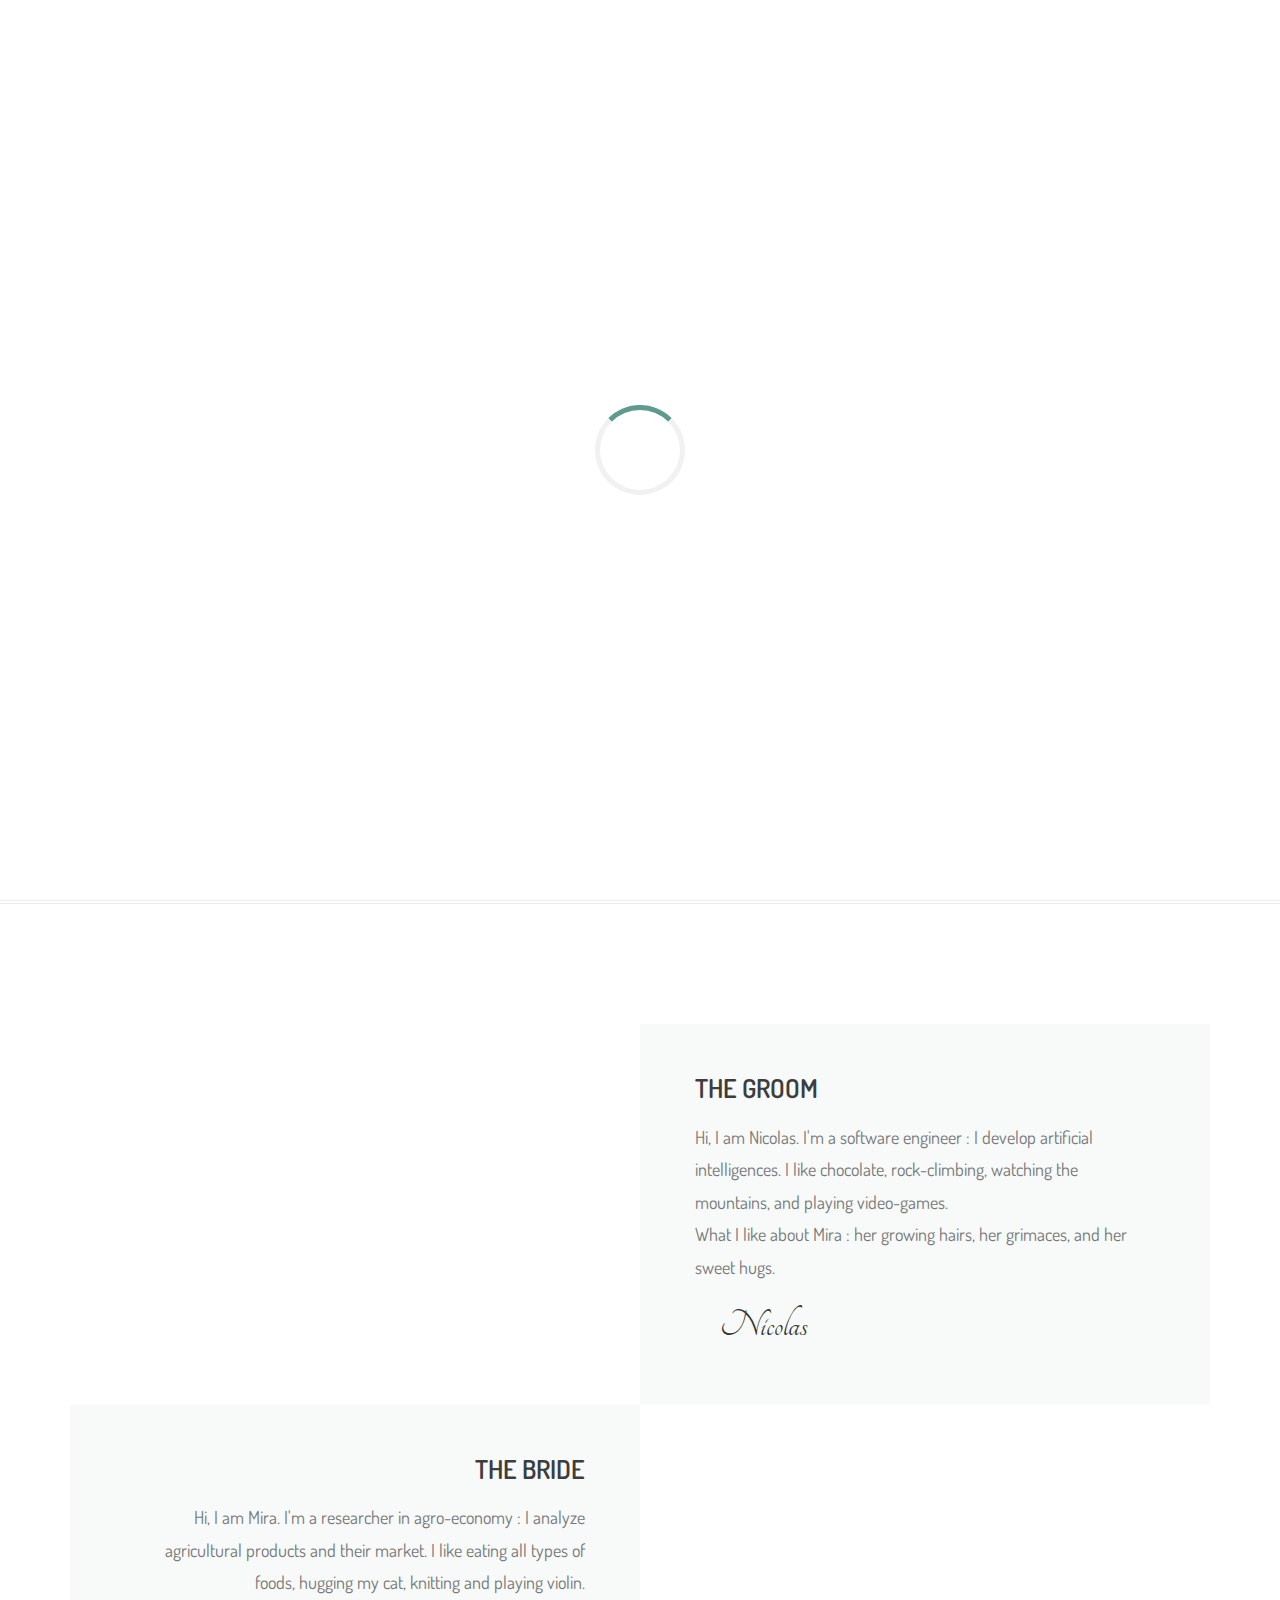
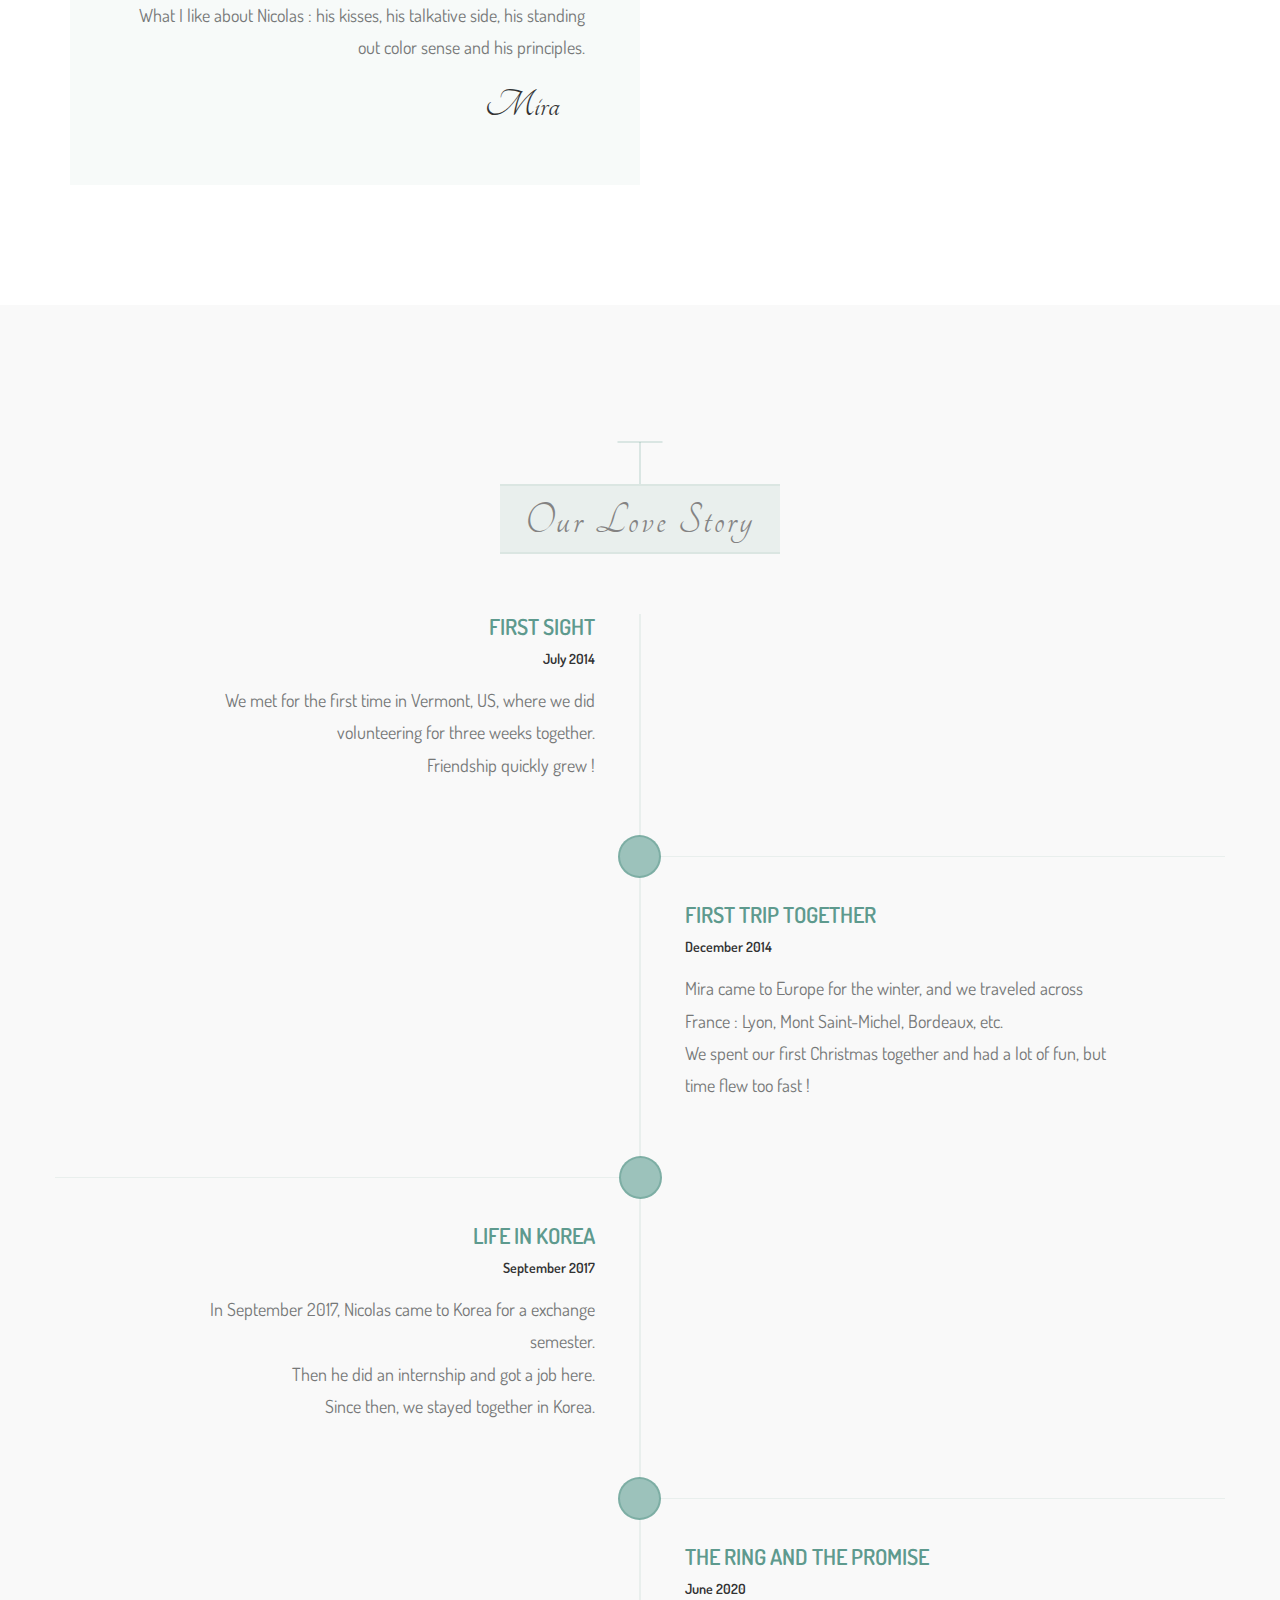
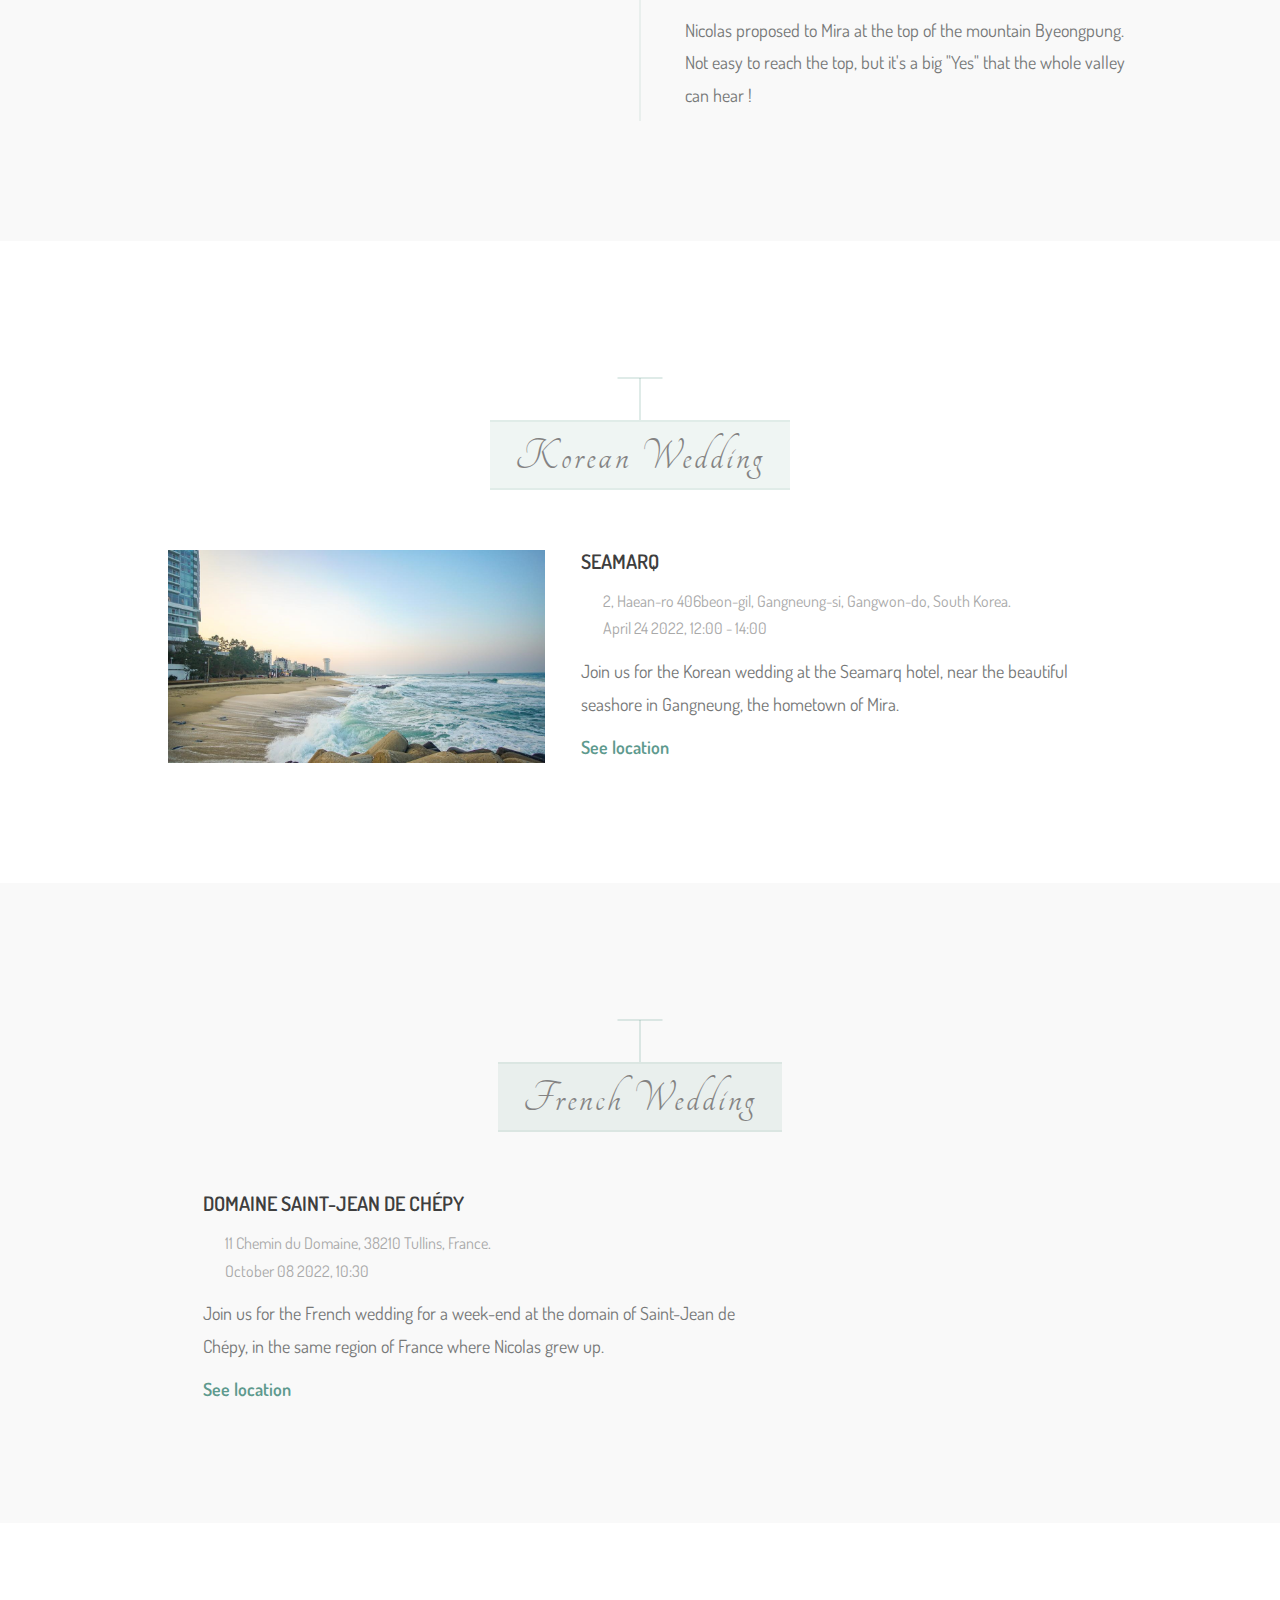
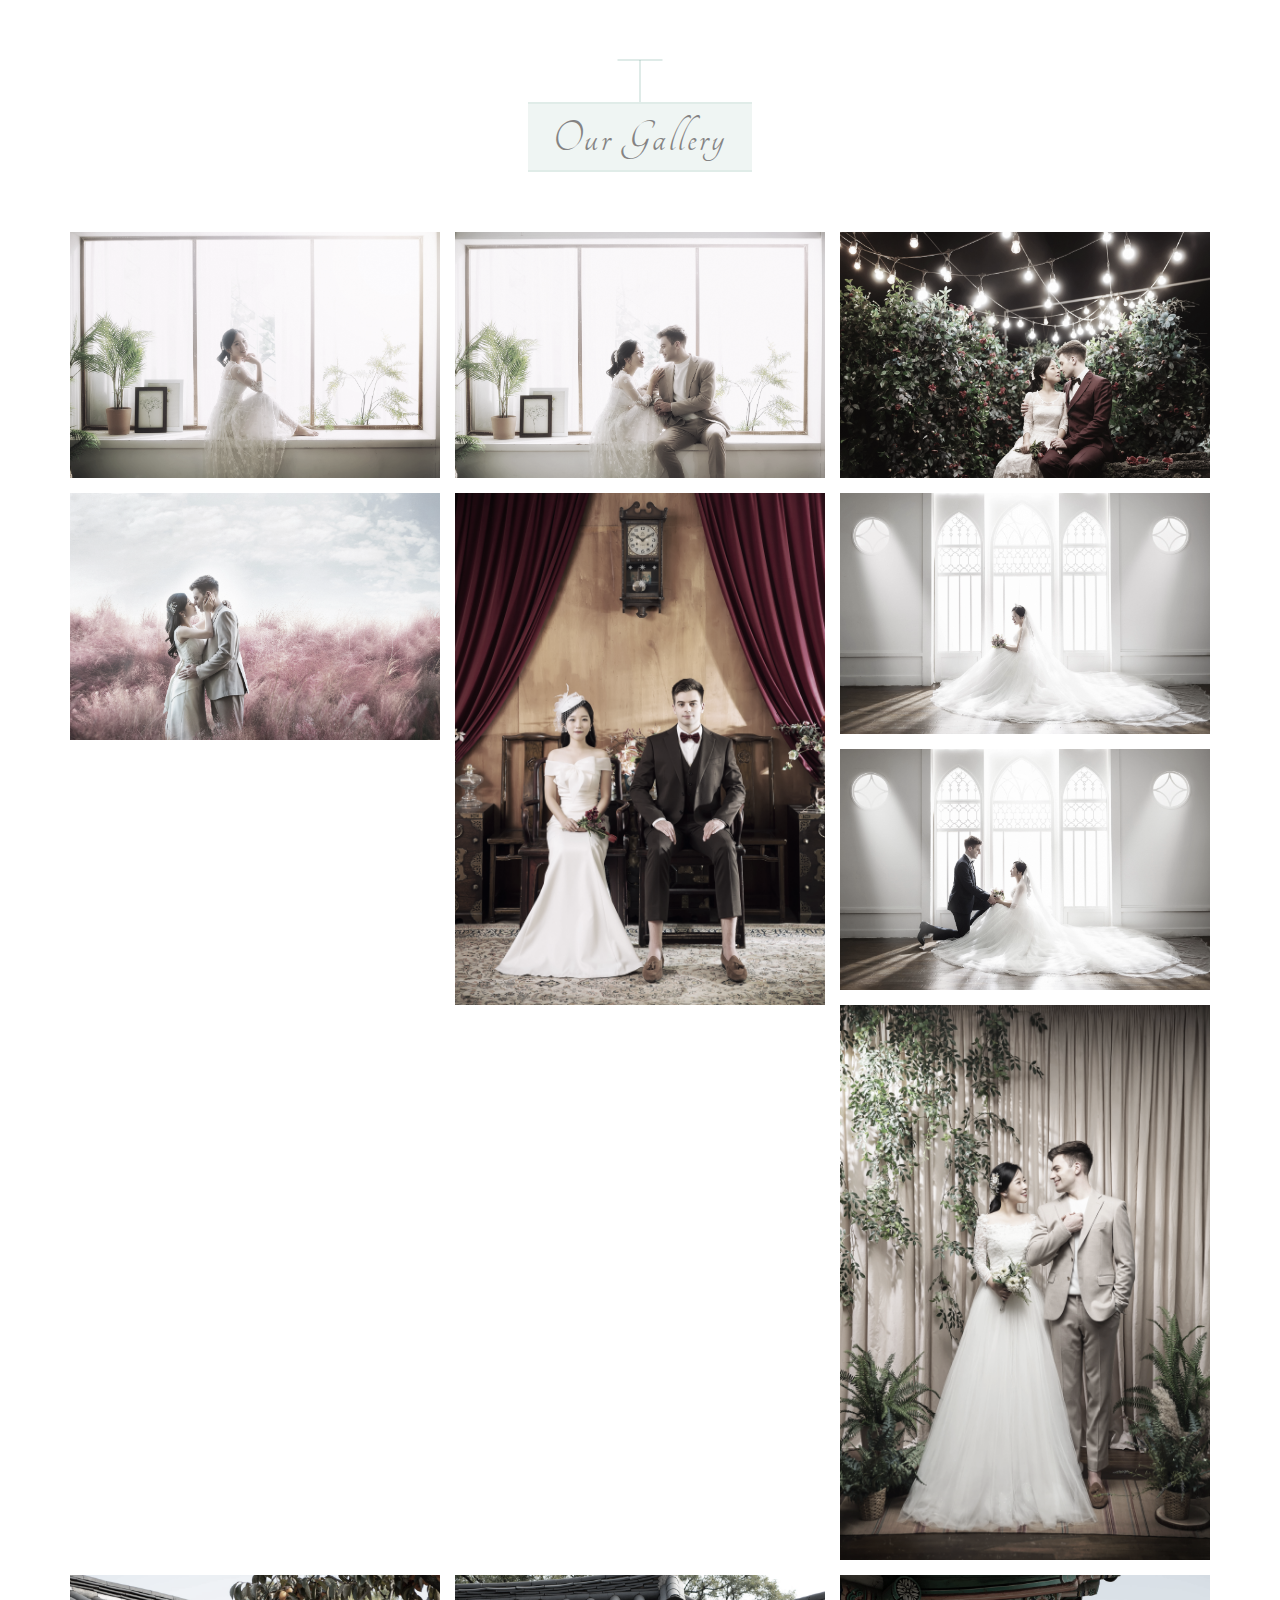
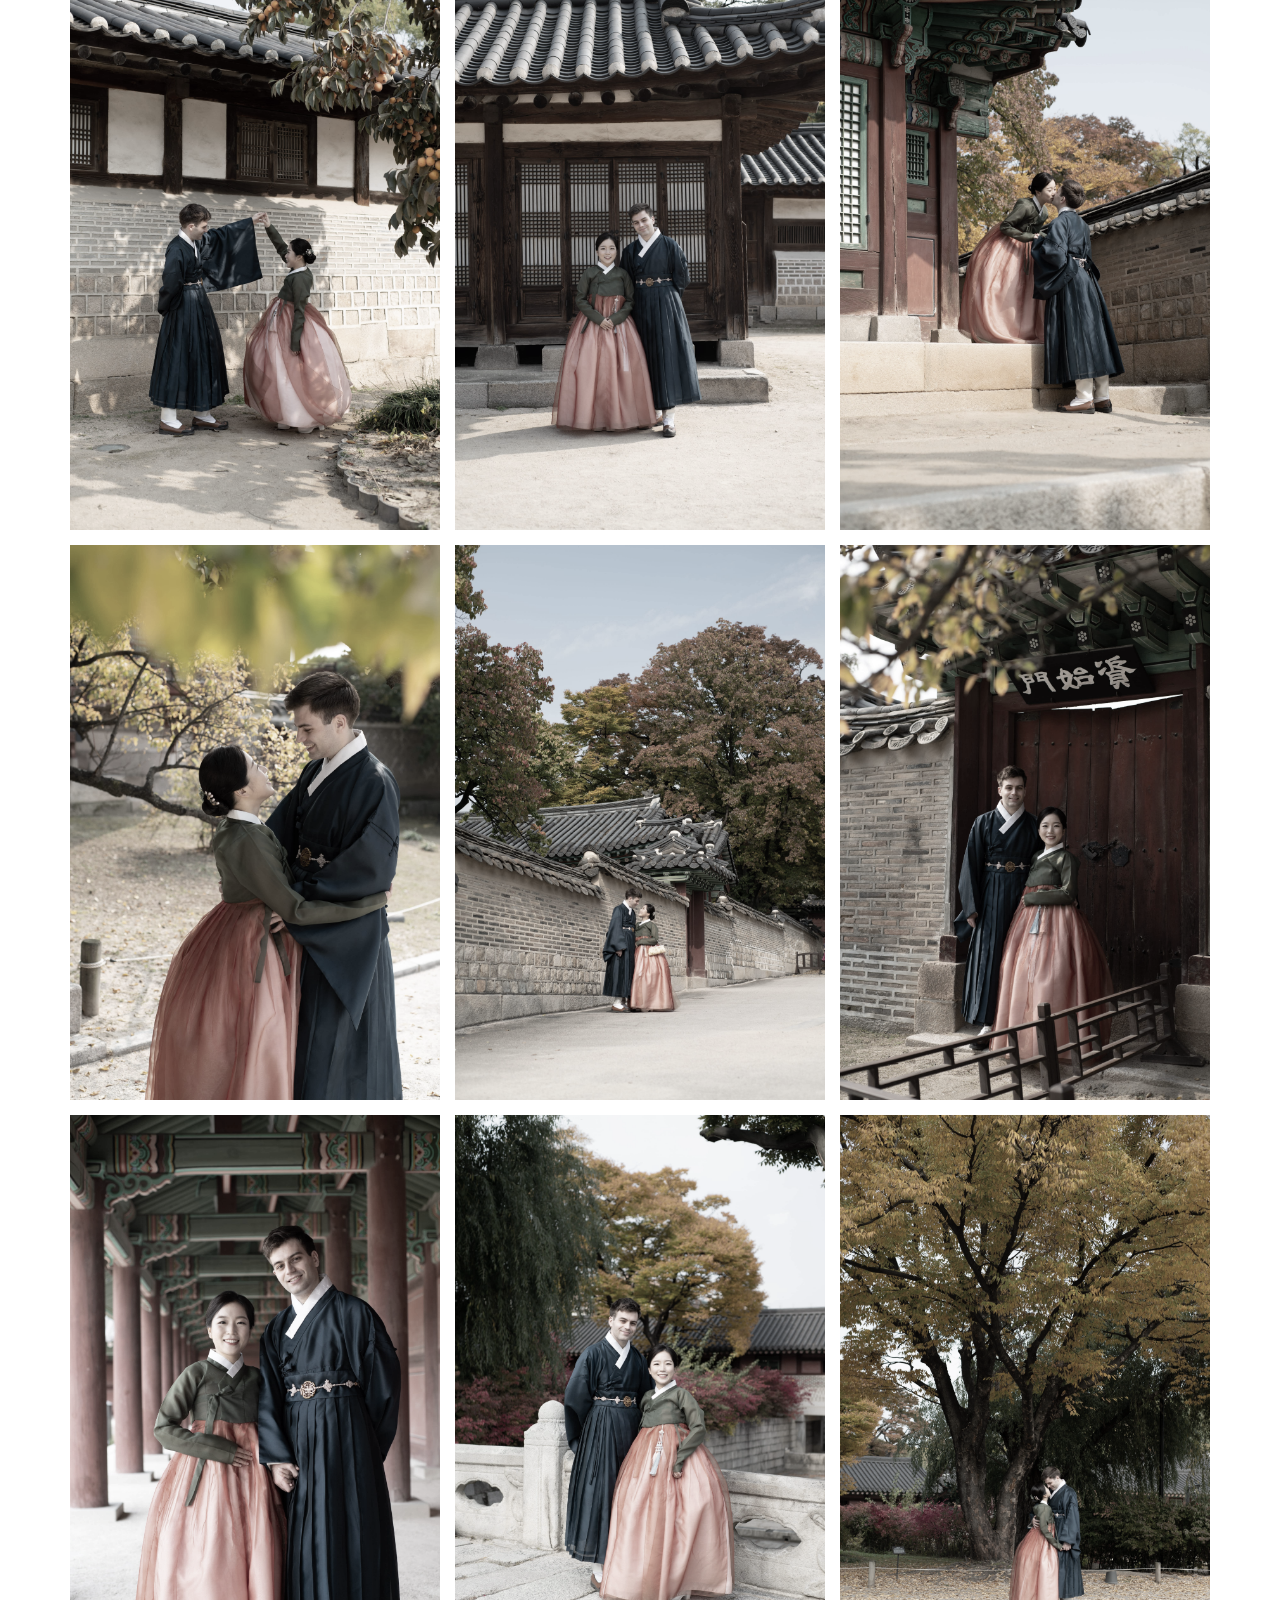
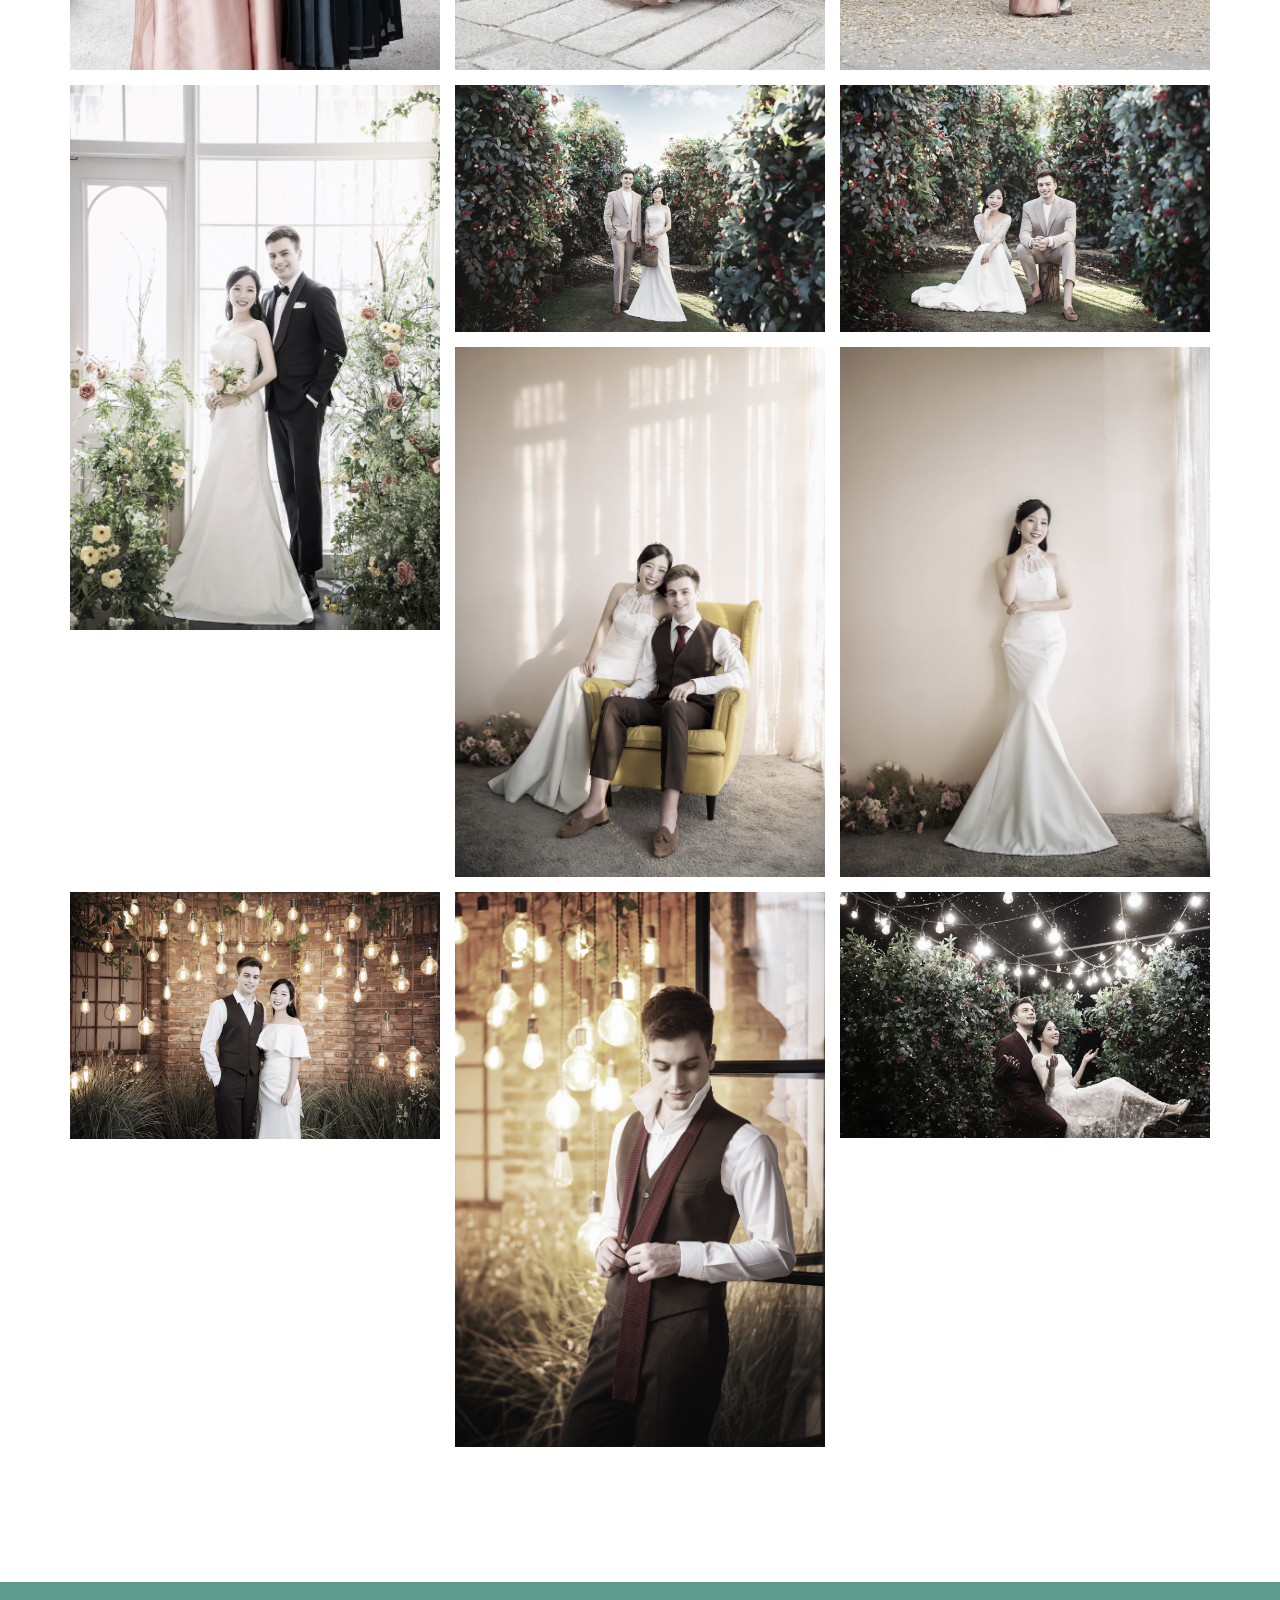
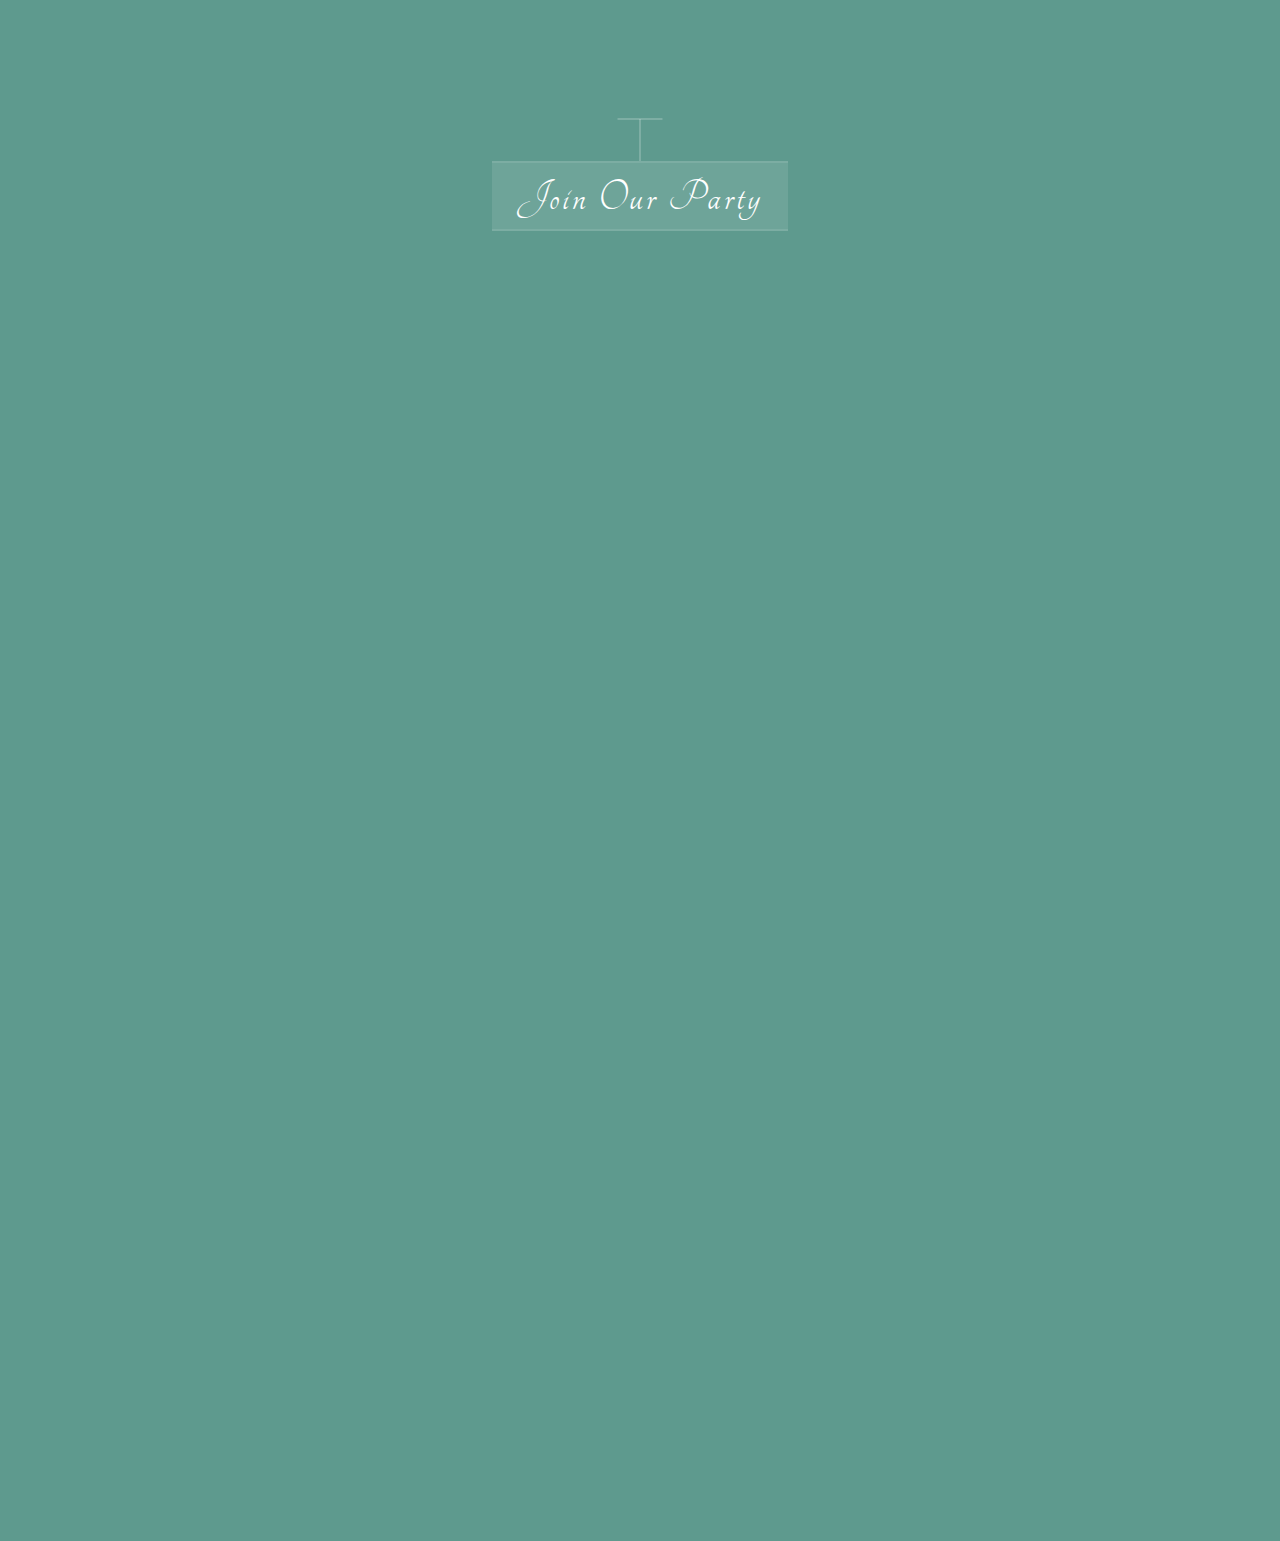
==== commit 741ed6f3: ":ambulance: Fix latest changes froim Mira" ====
--- a/index.html
+++ b/index.html
@@ -1,7 +1,6 @@
 <!DOCTYPE html>
 <html lang="en">
 
-<!-- Mirrored from irsfoundation.com/tf/templates/wedding/lovely-wedding/lovely-wedding/index.html by HTTrack Website Copier/3.x [XR&CO'2014], Sun, 21 Nov 2021 14:05:34 GMT -->
 <head>
     <!-- Meta Tags -->
     <meta charset="utf-8">
@@ -180,7 +179,7 @@
                             <div class="details">
                                 <div class="details-inner">
                                     <h3>The groom</h3>
-                                    <p>Hi, I am Nicolas. I'm a software engineer : I develop artificial intelligences. I like chocolate, rock-climbing, watching the mountains, and playing video-games.<br>What I like about Mira : her growing hairs, her grimaces, and her rebellious side.</p>
+                                    <p>Hi, I am Nicolas. I'm a software engineer : I develop artificial intelligences. I like chocolate, rock-climbing, watching the mountains, and playing video-games.<br>What I like about Mira : her growing hairs, her grimaces, and her sweet hugs.</p>
                                     <span class="signature">Nicolas</span>
                                     <!-- <ul class="social-links">
                                         <li><a href="#"><i class="fa fa-facebook"></i></a></li>
@@ -195,7 +194,7 @@
                             <div class="details">
                                 <div class="details-inner">
                                     <h3>The Bride</h3>
-                                    <p>Hi, I am Mira. I'm a researcher in agro-economy : I help farmers by analyzing the market. I like to eat all types of food, hugging my cat, knitting and plaaing violin.<br>What I like about Nicolas : his beard, his kisses, his weird color sense and his stubborness.</p>
+                                    <p>Hi, I am Mira. I'm a researcher in agro-economy : I analyze agricultural products and their market. I like eating all types of foods, hugging my cat, knitting and playing violin.<br>What I like about Nicolas : his kisses, his talkative side, his standing out color sense and his principles.</p>
                                     <span class="signature">Mira</span>
                                     <!-- <ul class="social-links">
                                         <li><a href="#"><i class="fa fa-facebook"></i></a></li>
@@ -256,7 +255,7 @@
                                     <div class="story-text right-align-text">
                                         <h3>First sight</h3>
                                         <span class="date">July 2014</span>
-                                        <p>We met for the first time in US, Vermont, where we did volunteering for three weeks with several other volunteers.<br>Friendship quickly grew !</p>
+                                        <p>We met for the first time in Vermont, US, where we did volunteering for three weeks together.<br>Friendship quickly grew !</p>
                                     </div>
                                 </div>
                                 <div class="col col-md-6">
@@ -278,7 +277,7 @@
                                     <div class="story-text">
                                         <h3>First trip together</h3>
                                         <span class="date">December 2014</span>
-                                        <p>Mira came to France for a winter, and we traveled across the country : Lyon, Mont Saint-Michel, Bordeaux, ...<br>We spent our first Christmas together and had a lot of fun, but time flew too fast !</p>
+                                        <p>Mira came to Europe for the winter, and we traveled across France : Lyon, Mont Saint-Michel, Bordeaux, etc.<br>We spent our first Christmas together and had a lot of fun, but time flew too fast !</p>
                                     </div>
                                 </div>
                             </div>
@@ -290,7 +289,7 @@
                                     <div class="story-text right-align-text">
                                         <h3>Life in Korea</h3>
                                         <span class="date">September 2017</span>
-                                        <p>In September 2017, Nicolas came to Korea for a exchange semester.<br>Then he did an internship and got a job here. Since then, we stayed together in Korea.</p>
+                                        <p>In September 2017, Nicolas came to Korea for a exchange semester.<br>Then he did an internship and got a job here.<br>Since then, we stayed together in Korea.</p>
                                     </div>
                                 </div>
                                 <div class="col col-md-6">
@@ -360,9 +359,9 @@
                                 <h3>Seamarq</h3>
                                 <ul>
                                     <li><i class="fa fa-map-marker"></i>2, Haean-ro 406beon-gil, Gangneung-si, Gangwon-do, South Korea.</li>
-                                    <li><i class="fa fa-clock-o"></i> April 24 2022, 11:00 - 13:00</li>
+                                    <li><i class="fa fa-clock-o"></i> April 24 2022, 12:00 - 14:00</li>
                                 </ul>
-                                <p>Join us for the Korean wedding at the Seamarq hotel, in Gangneung, the hometown of Mira.</p>
+                                <p>Join us for the Korean wedding at the Seamarq hotel, near the beautiful seashore in Gangneung, the hometown of Mira.</p>
                                 <a class="see-location-btn popup-gmaps" href="http://kko.to/Z5x-15i4H">
                                     See location <i class="fa fa-angle-right"></i>
                                 </a>
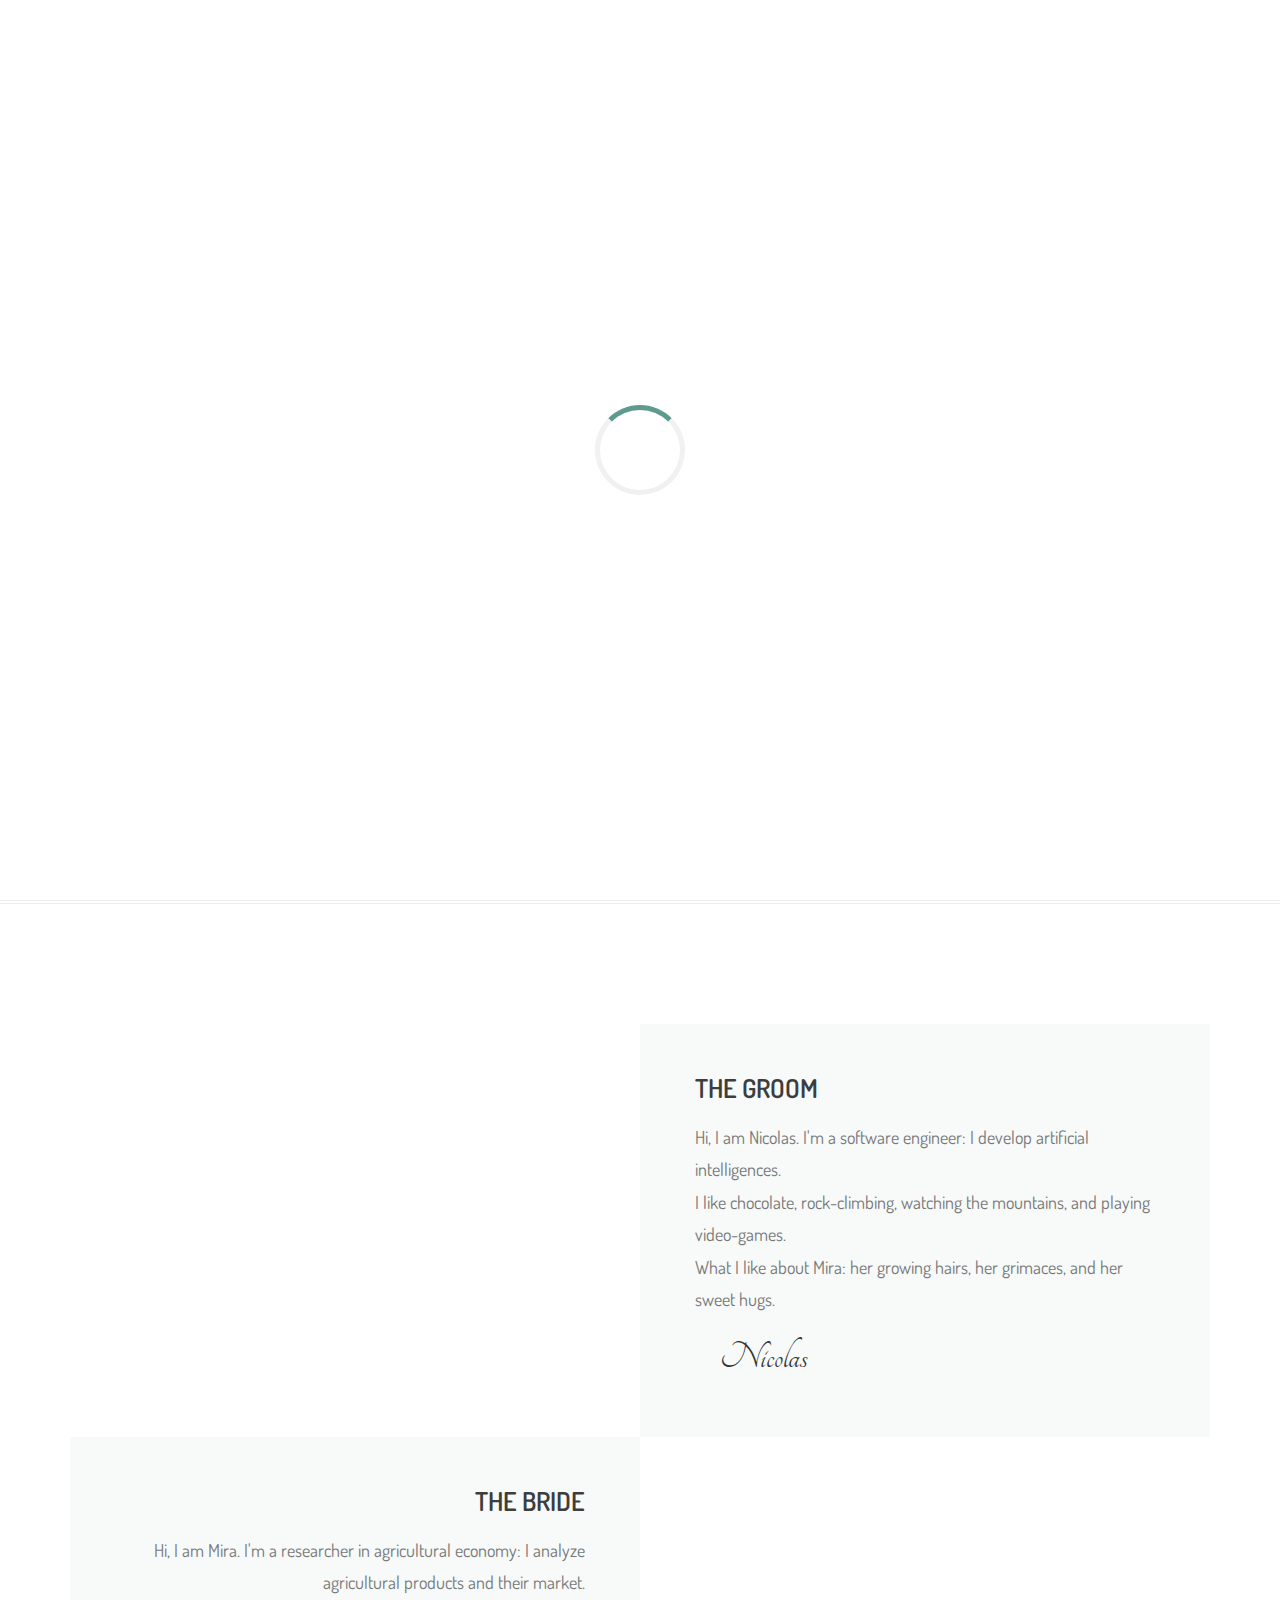
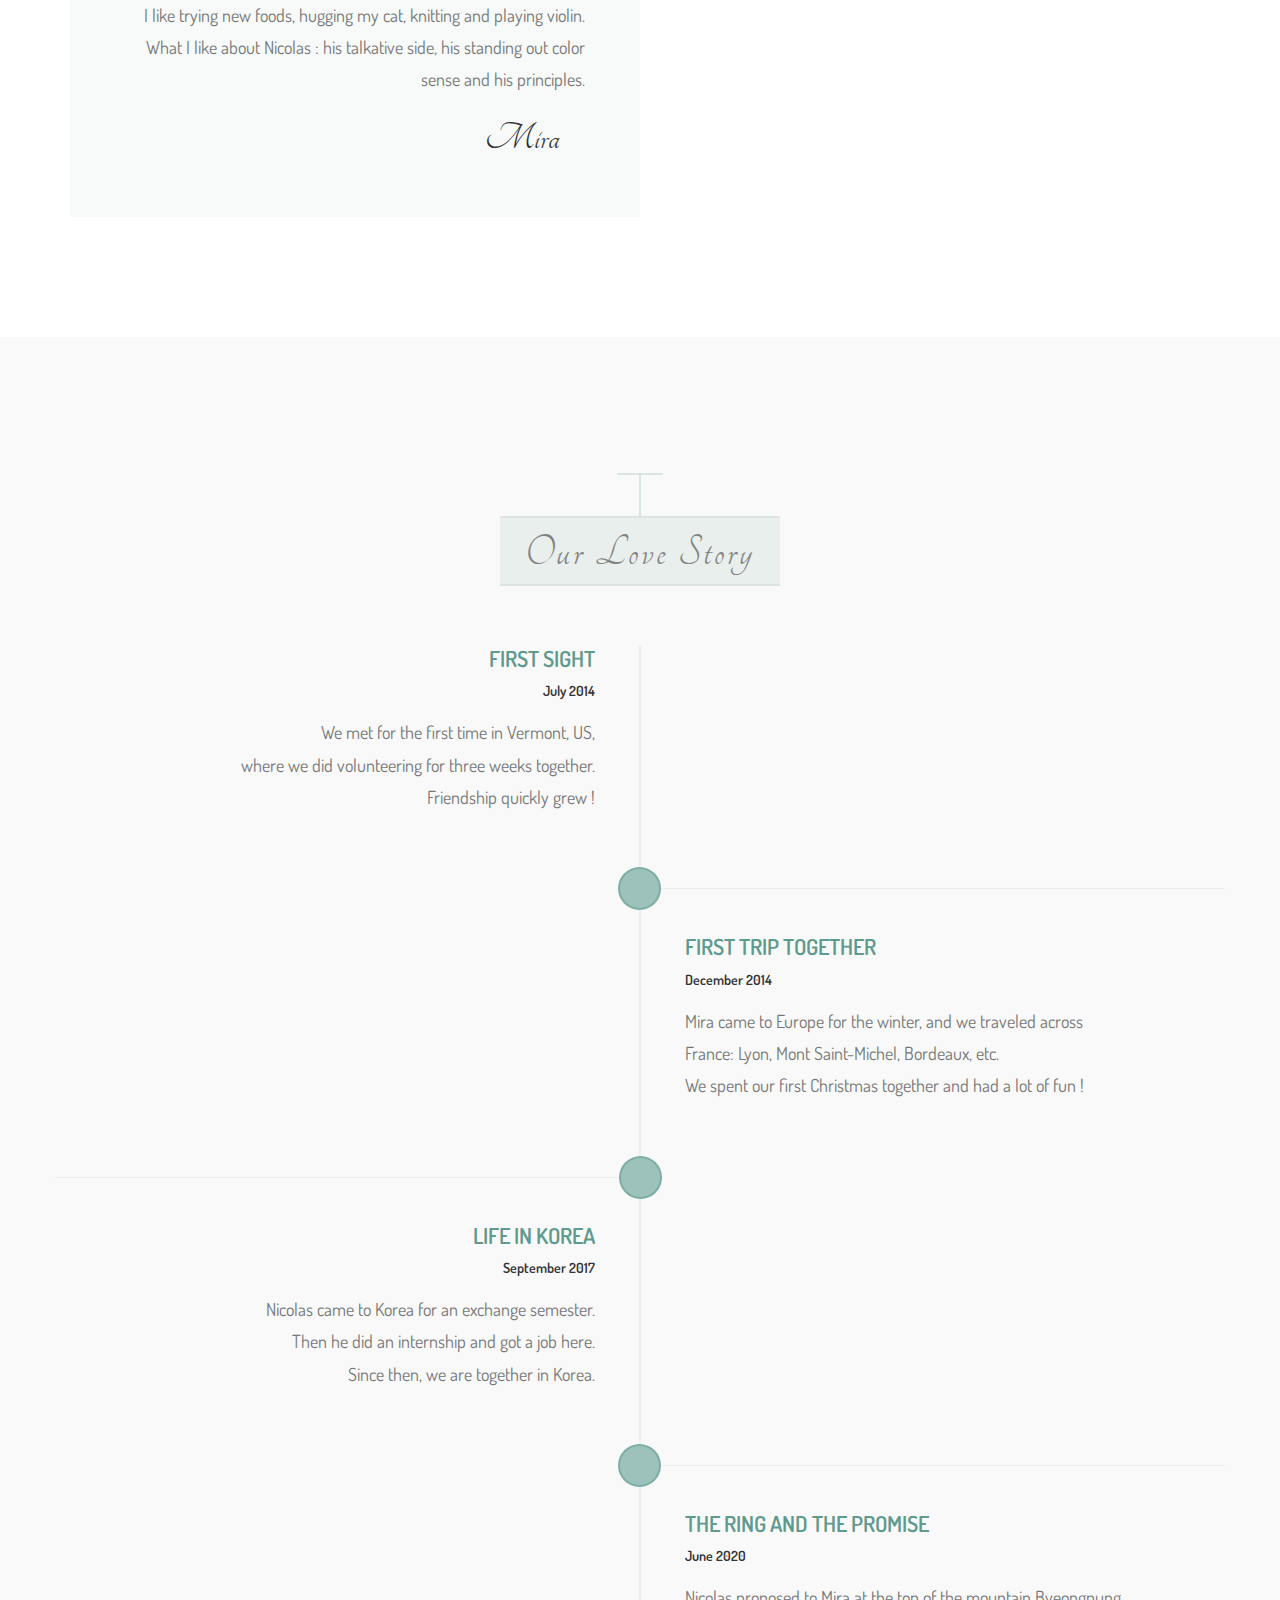
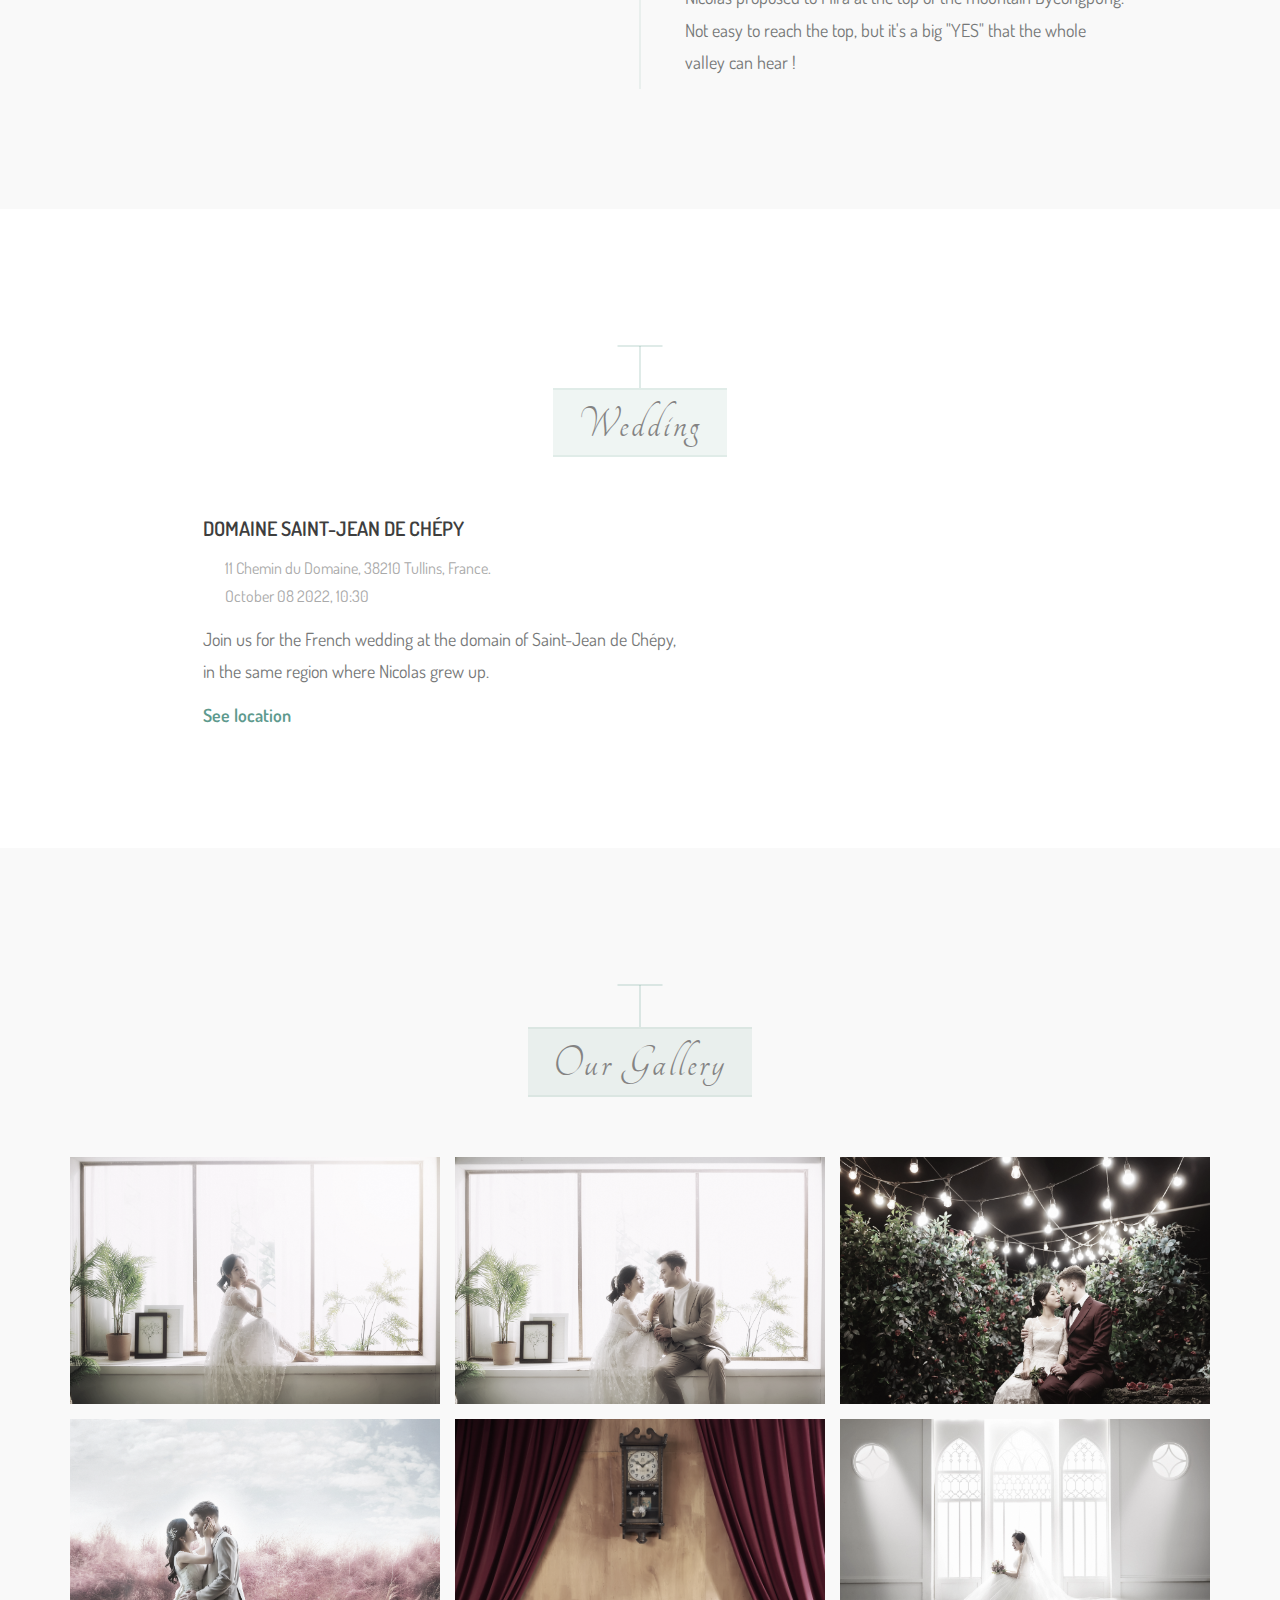
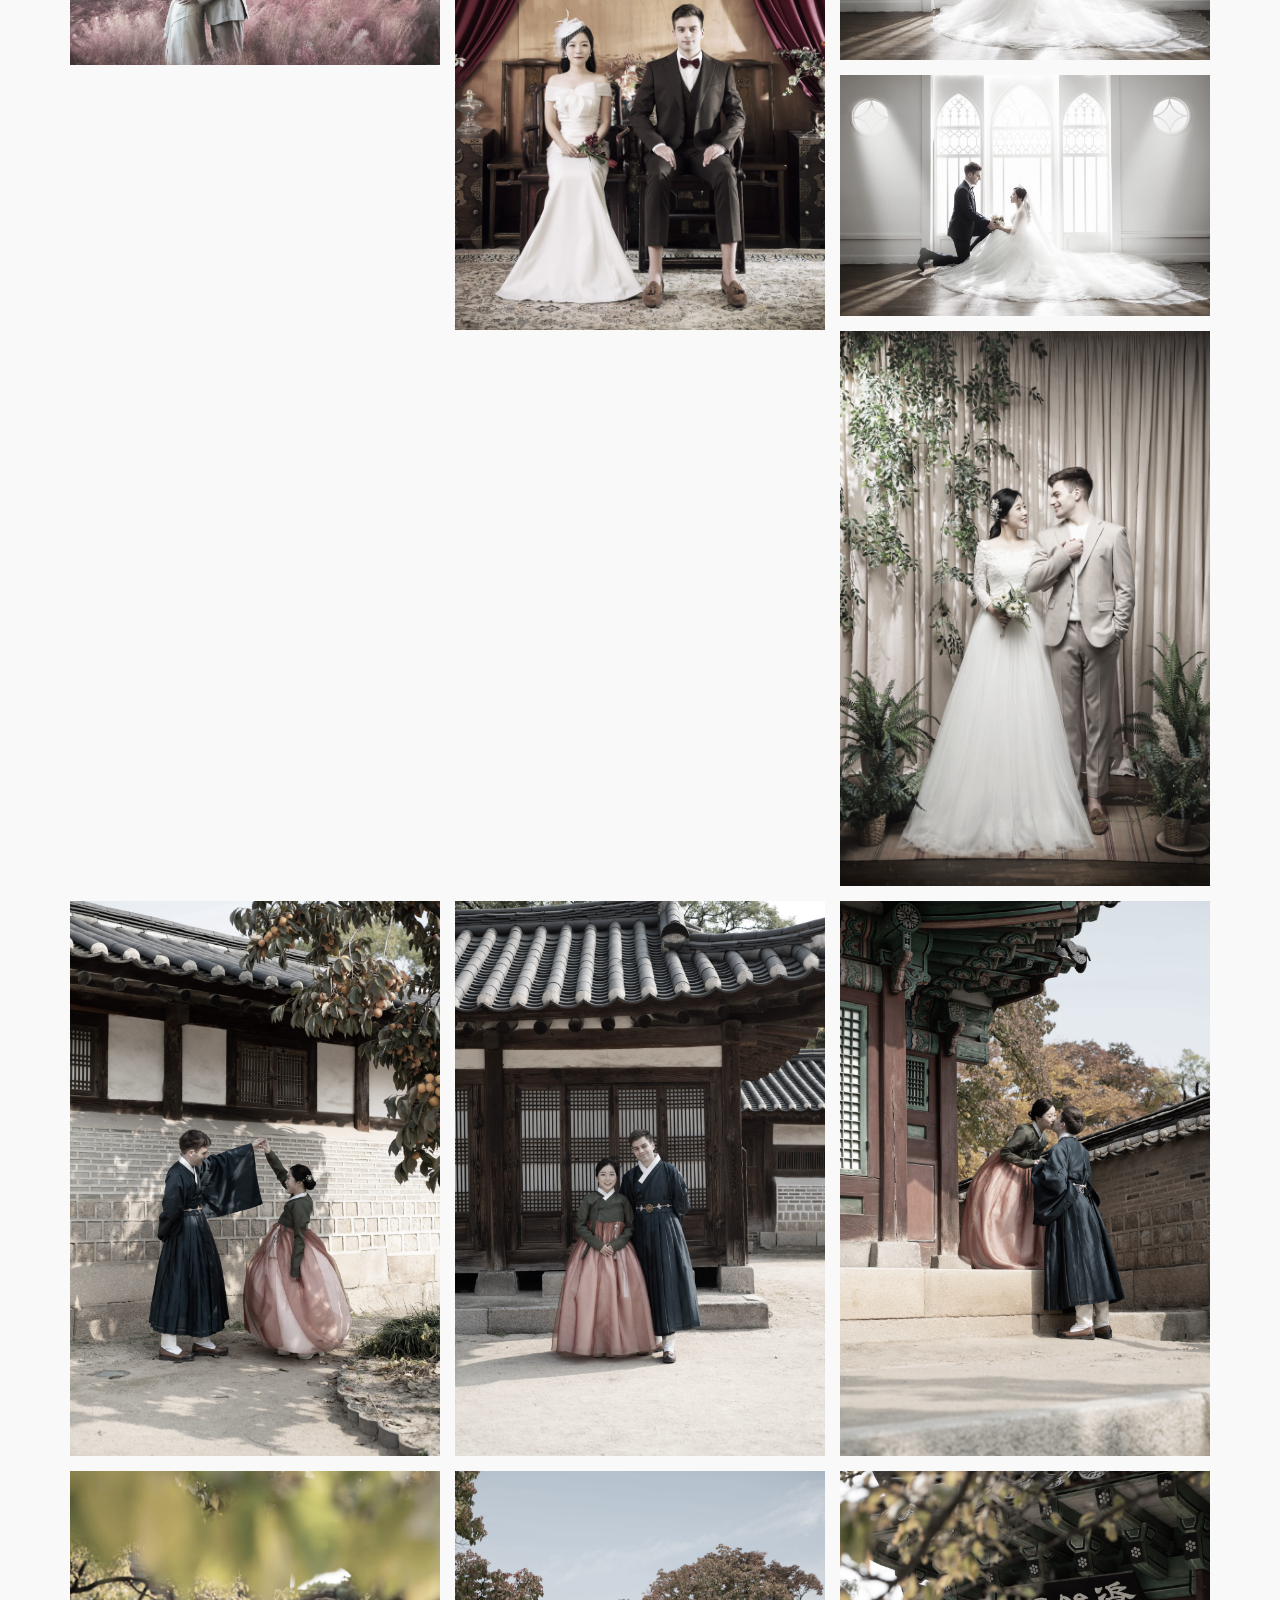
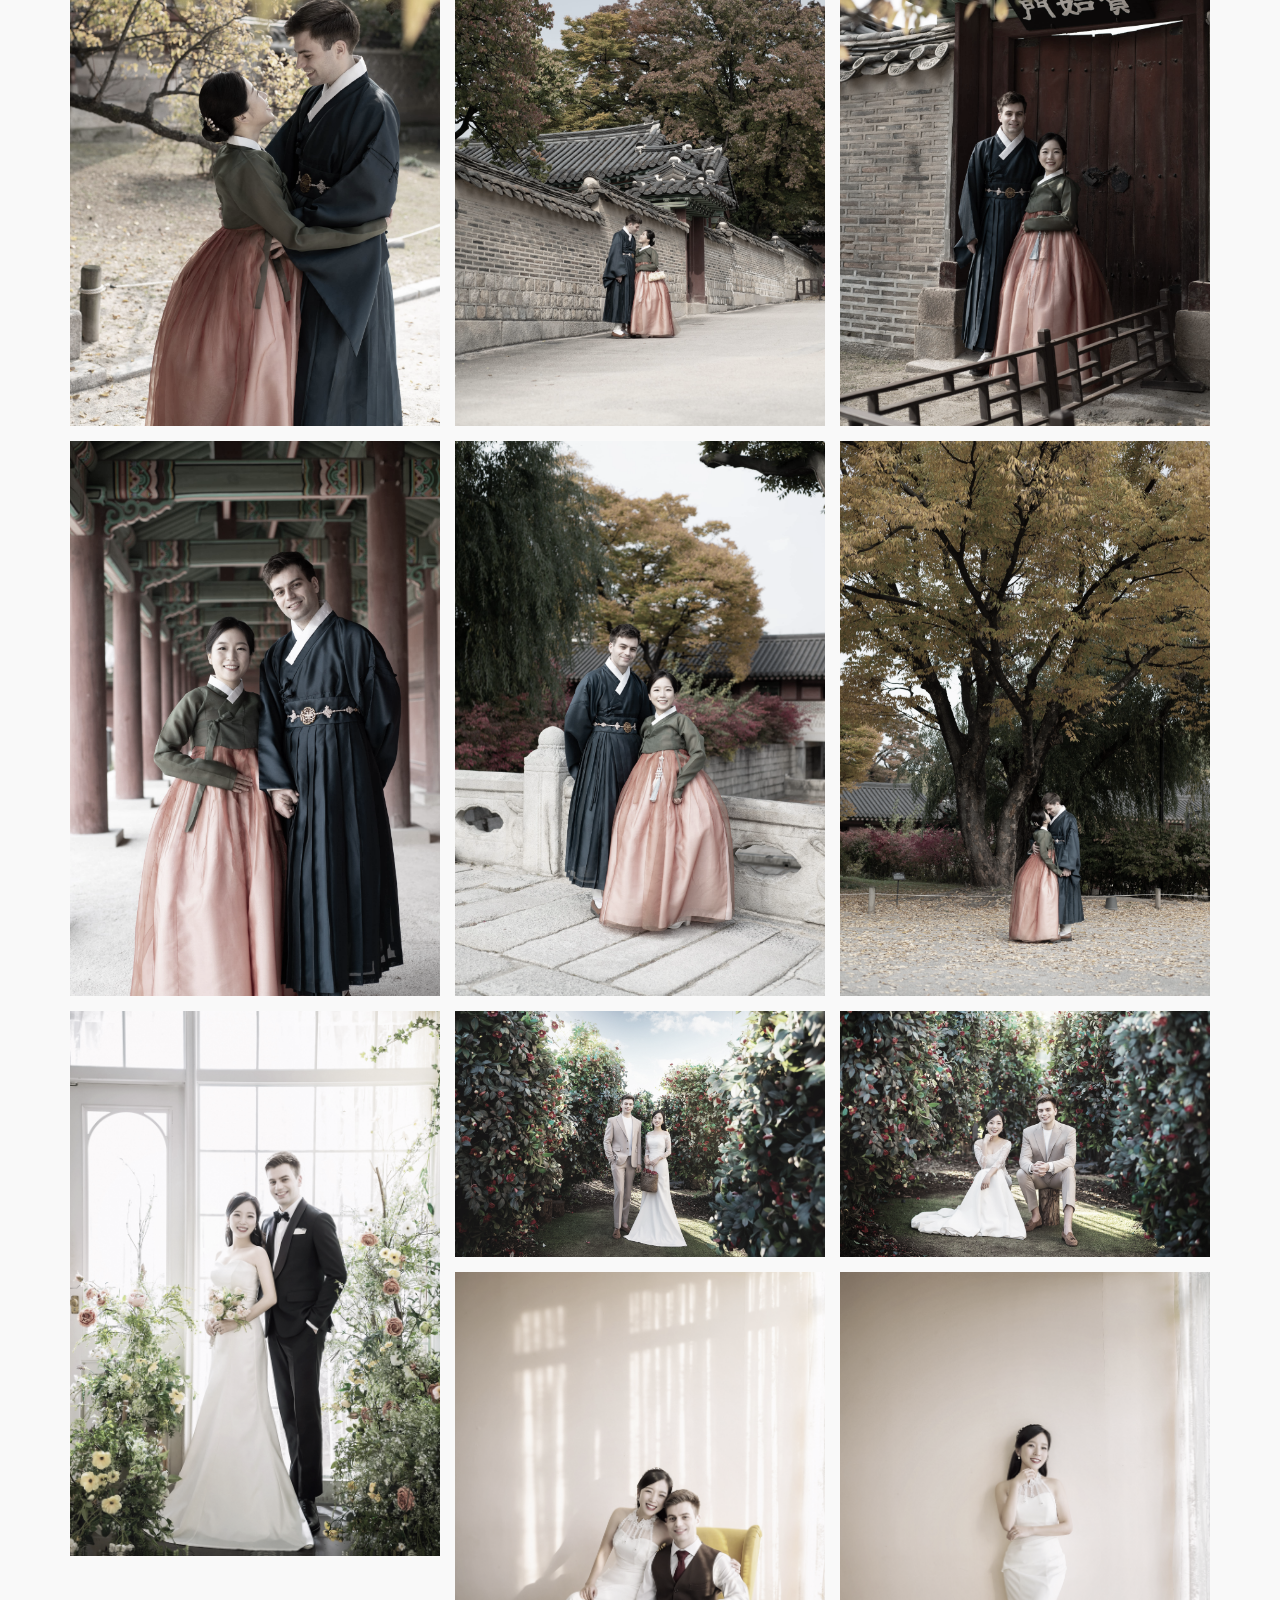
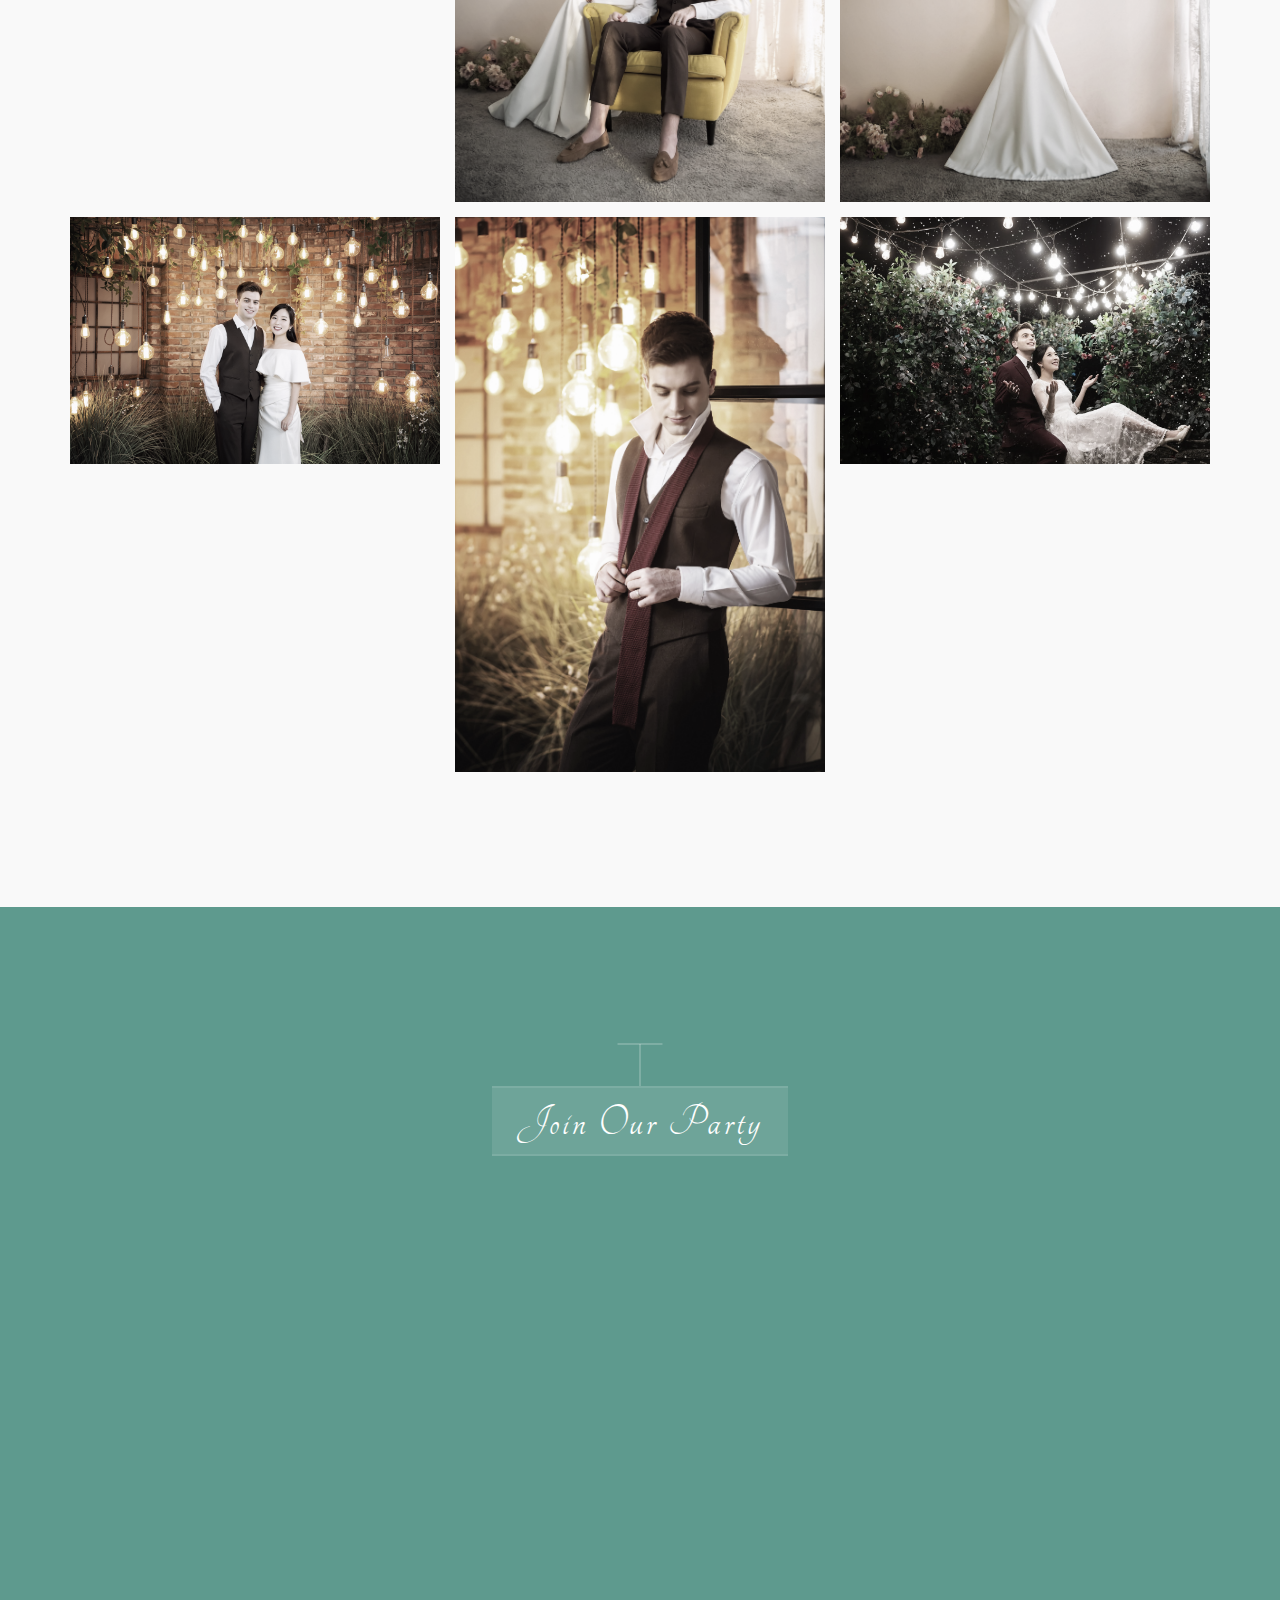
==== commit b7162f7f: ":fire: Remove section about korean mariage" ====
--- a/index.html
+++ b/index.html
@@ -129,13 +129,14 @@
                             <li><a href="#home">Home</a></li>
                             <li><a href="#couple">Couple</a></li>
                             <li><a href="#story">Story</a></li>
-                            <li class="menu-item-has-children">
+                            <li><a href="#wed-fr">Events</a></li>
+                            <!-- <li class="menu-item-has-children">
                                 <a href="javascript:void(0);">Events</a>
                                 <ul class="sub-menu">
                                     <li><a href="#wed-kr">In Korea</a></li>
                                     <li><a href="#wed-fr">In France</a></li>
                                 </ul>
-                            </li>
+                            </li> -->
                             <!-- <li><a href="#events">Events</a></li> -->
                             <!-- <li><a href="#people">People</a></li> -->
                             <li><a href="#gallery">Gallery</a></li>
@@ -179,7 +180,7 @@
                             <div class="details">
                                 <div class="details-inner">
                                     <h3>The groom</h3>
-                                    <p>Hi, I am Nicolas. I'm a software engineer : I develop artificial intelligences. I like chocolate, rock-climbing, watching the mountains, and playing video-games.<br>What I like about Mira : her growing hairs, her grimaces, and her sweet hugs.</p>
+                                    <p>Hi, I am Nicolas. I'm a software engineer: I develop artificial intelligences.<br>I like chocolate, rock-climbing, watching the mountains, and playing video-games.<br>What I like about Mira: her growing hairs, her grimaces, and her sweet hugs.</p>
                                     <span class="signature">Nicolas</span>
                                     <!-- <ul class="social-links">
                                         <li><a href="#"><i class="fa fa-facebook"></i></a></li>
@@ -194,7 +195,7 @@
                             <div class="details">
                                 <div class="details-inner">
                                     <h3>The Bride</h3>
-                                    <p>Hi, I am Mira. I'm a researcher in agro-economy : I analyze agricultural products and their market. I like eating all types of foods, hugging my cat, knitting and playing violin.<br>What I like about Nicolas : his kisses, his talkative side, his standing out color sense and his principles.</p>
+                                    <p>Hi, I am Mira. I'm a researcher in agricultural economy: I analyze agricultural products and their market. <br>I like trying new foods, hugging my cat, knitting and playing violin.<br>What I like about Nicolas : his talkative side, his standing out color sense and his principles.</p>
                                     <span class="signature">Mira</span>
                                     <!-- <ul class="social-links">
                                         <li><a href="#"><i class="fa fa-facebook"></i></a></li>
@@ -255,7 +256,7 @@
                                     <div class="story-text right-align-text">
                                         <h3>First sight</h3>
                                         <span class="date">July 2014</span>
-                                        <p>We met for the first time in Vermont, US, where we did volunteering for three weeks together.<br>Friendship quickly grew !</p>
+                                        <p>We met for the first time in Vermont, US, <br>where we did volunteering for three weeks together.<br>Friendship quickly grew !</p>
                                     </div>
                                 </div>
                                 <div class="col col-md-6">
@@ -277,7 +278,7 @@
                                     <div class="story-text">
                                         <h3>First trip together</h3>
                                         <span class="date">December 2014</span>
-                                        <p>Mira came to Europe for the winter, and we traveled across France : Lyon, Mont Saint-Michel, Bordeaux, etc.<br>We spent our first Christmas together and had a lot of fun, but time flew too fast !</p>
+                                        <p>Mira came to Europe for the winter, and we traveled across France: Lyon, Mont Saint-Michel, Bordeaux, etc.<br>We spent our first Christmas together and had a lot of fun !</p>
                                     </div>
                                 </div>
                             </div>
@@ -289,7 +290,7 @@
                                     <div class="story-text right-align-text">
                                         <h3>Life in Korea</h3>
                                         <span class="date">September 2017</span>
-                                        <p>In September 2017, Nicolas came to Korea for a exchange semester.<br>Then he did an internship and got a job here.<br>Since then, we stayed together in Korea.</p>
+                                        <p>Nicolas came to Korea for an exchange semester.<br>Then he did an internship and got a job here.<br>Since then, we are together in Korea.</p>
                                     </div>
                                 </div>
                                 <div class="col col-md-6">
@@ -311,7 +312,7 @@
                                     <div class="story-text">
                                         <h3>The ring and the promise</h3>
                                         <span class="date">June 2020</span>
-                                        <p>Nicolas proposed to Mira at the top of the mountain Byeongpung.<br>Not easy to reach the top, but it's a big "Yes" that the whole valley can hear !</p>
+                                        <p>Nicolas proposed to Mira at the top of the mountain Byeongpung.<br>Not easy to reach the top, but it's a big "YES" that the whole valley can hear !</p>
                                     </div>
                                 </div>
                             </div>
@@ -338,7 +339,7 @@
 
 
         <!-- start events-section -->
-        <section class="events-section section-padding" id="wed-kr">
+        <!-- <section class="events-section section-padding" id="wed-kr">
             <div class="container">
                 <div class="row">
                     <div class="col col-xs-12">
@@ -347,7 +348,7 @@
                             <h2>Korean Wedding</h2>
                         </div>
                     </div>
-                </div> <!-- end section-title -->
+                </div>
 
                 <div class="row">
                     <div class="col col-lg-10 col-lg-offset-1">
@@ -361,28 +362,28 @@
                                     <li><i class="fa fa-map-marker"></i>2, Haean-ro 406beon-gil, Gangneung-si, Gangwon-do, South Korea.</li>
                                     <li><i class="fa fa-clock-o"></i> April 24 2022, 12:00 - 14:00</li>
                                 </ul>
-                                <p>Join us for the Korean wedding at the Seamarq hotel, near the beautiful seashore in Gangneung, the hometown of Mira.</p>
+                                <p>Join us for the Korean wedding at the Seamarq hotel, <br>near the beautiful seashore in Gangneung, the hometown of Mira.</p>
                                 <a class="see-location-btn popup-gmaps" href="http://kko.to/Z5x-15i4H">
                                     See location <i class="fa fa-angle-right"></i>
                                 </a>
                             </div>
                         </div>
                     </div>
-                </div> <!-- end row -->
-            </div> <!-- end container -->
-        </section>
+                </div>
+            </div>
+        </section> -->
         <!-- end events-section -->
 
 
 
         <!-- start events-section -->
-        <section class="events-section section-padding gbg" id="wed-fr">
+        <section class="events-section section-padding" id="wed-fr">
             <div class="container">
                 <div class="row">
                     <div class="col col-xs-12">
                         <div class="section-title">
                             <div class="vertical-line"><span><i class="fi flaticon-two"></i></span></div>
-                            <h2>French Wedding</h2>
+                            <h2>Wedding</h2>
                         </div>
                     </div>
                 </div>
@@ -399,7 +400,7 @@
                                     <li><i class="fa fa-map-marker"></i> 11 Chemin du Domaine, 38210 Tullins, France.</li>
                                     <li><i class="fa fa-clock-o"></i> October 08 2022, 10:30</li>
                                 </ul>
-                                <p>Join us for the French wedding for a week-end at the domain of Saint-Jean de Chépy, in the same region of France where Nicolas grew up.</p>
+                                <p>Join us for the French wedding at the domain of Saint-Jean de Chépy, <br>in the same region where Nicolas grew up.</p>
                                 <a class="see-location-btn popup-gmaps" href="https://www.google.com/maps/embed?pb=!1m18!1m12!1m3!1d11224.709641632033!2d5.503031753000431!3d45.304841747792466!2m3!1f0!2f0!3f0!3m2!1i1024!2i768!4f13.1!3m3!1m2!1s0x478ae863611037b5%3A0xff6fecd267ad5848!2sDomaine%20St%20Jean%20de%20Ch%C3%A9py!5e0!3m2!1sen!2skr!4v1644740714153!5m2!1sen!2skr">
                                     See location <i class="fa fa-angle-right"></i>
                                 </a>
@@ -677,7 +678,7 @@
 
 
         <!-- start gallery-section -->
-        <section class="gallery-section section-padding" id="gallery">
+        <section class="gallery-section section-padding gbg" id="gallery">
             <div class="container">
                 <div class="row">
                     <div class="col col-xs-12">
@@ -848,7 +849,7 @@
 
                 <div class="row content">
                     <div class="googleformwrapper">
-                        <iframe src="https://docs.google.com/forms/d/e/1FAIpQLScjCMiLDEplyBJBugto3XV7atu7xyD_6YvUtPUf9sVE4rp2nw/viewform?embedded=true" frameborder="0" marginheight="0" marginwidth="0">Chargement…</iframe>
+                        <iframe src="https://docs.google.com/forms/d/e/1FAIpQLScyL-YK6hU1fWYkt5OKb54np0E-F14GbwM3iy5a4k5K5C_rNQ/viewform?embedded=true" frameborder="0" marginheight="0" marginwidth="0">Chargement…</iframe>
                     </div>
                 </div>
 
--- a/css/style.css
+++ b/css/style.css
@@ -1778,6 +1778,13 @@
   }
 }
 
+@media (max-width: 375px) {
+  .hero .wedding-announcement .couple-name-merried-text h2 {
+    font-size: 55px;
+    font-size: 3.3763938rem;
+  }
+}
+
 .hero .wedding-announcement .married-text h4 {
   font-size: 26px;
   font-size: 1.44444rem;
@@ -2221,6 +2228,14 @@
 --------------------------------------------------------------*/
 .wedding-couple-section .gb {
   overflow: hidden;
+}
+
+.kor {
+  font-family: 나눔스퀘어, 'NanumSquare', sans-serif !important;
+}
+
+.fatass {
+  font-weight: 800 !important;
 }
 
 .wedding-couple-section .gb > div {
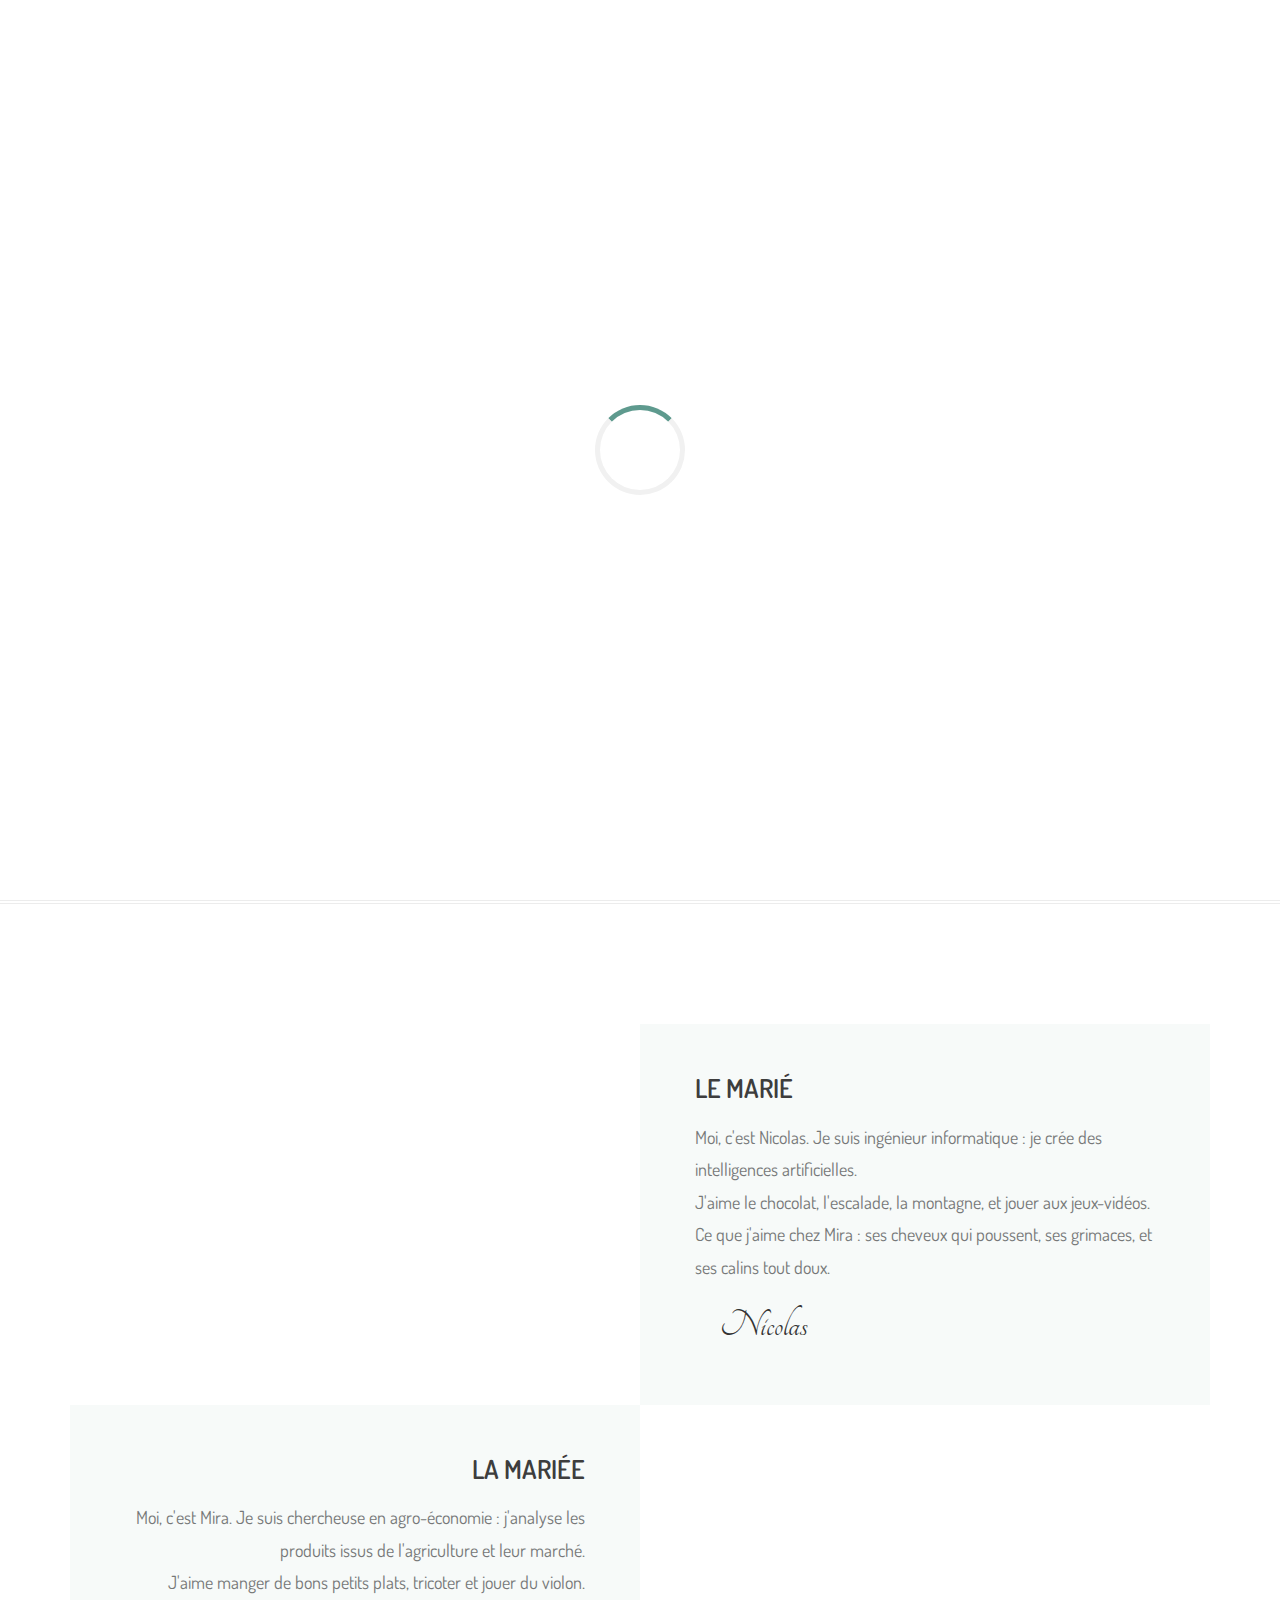
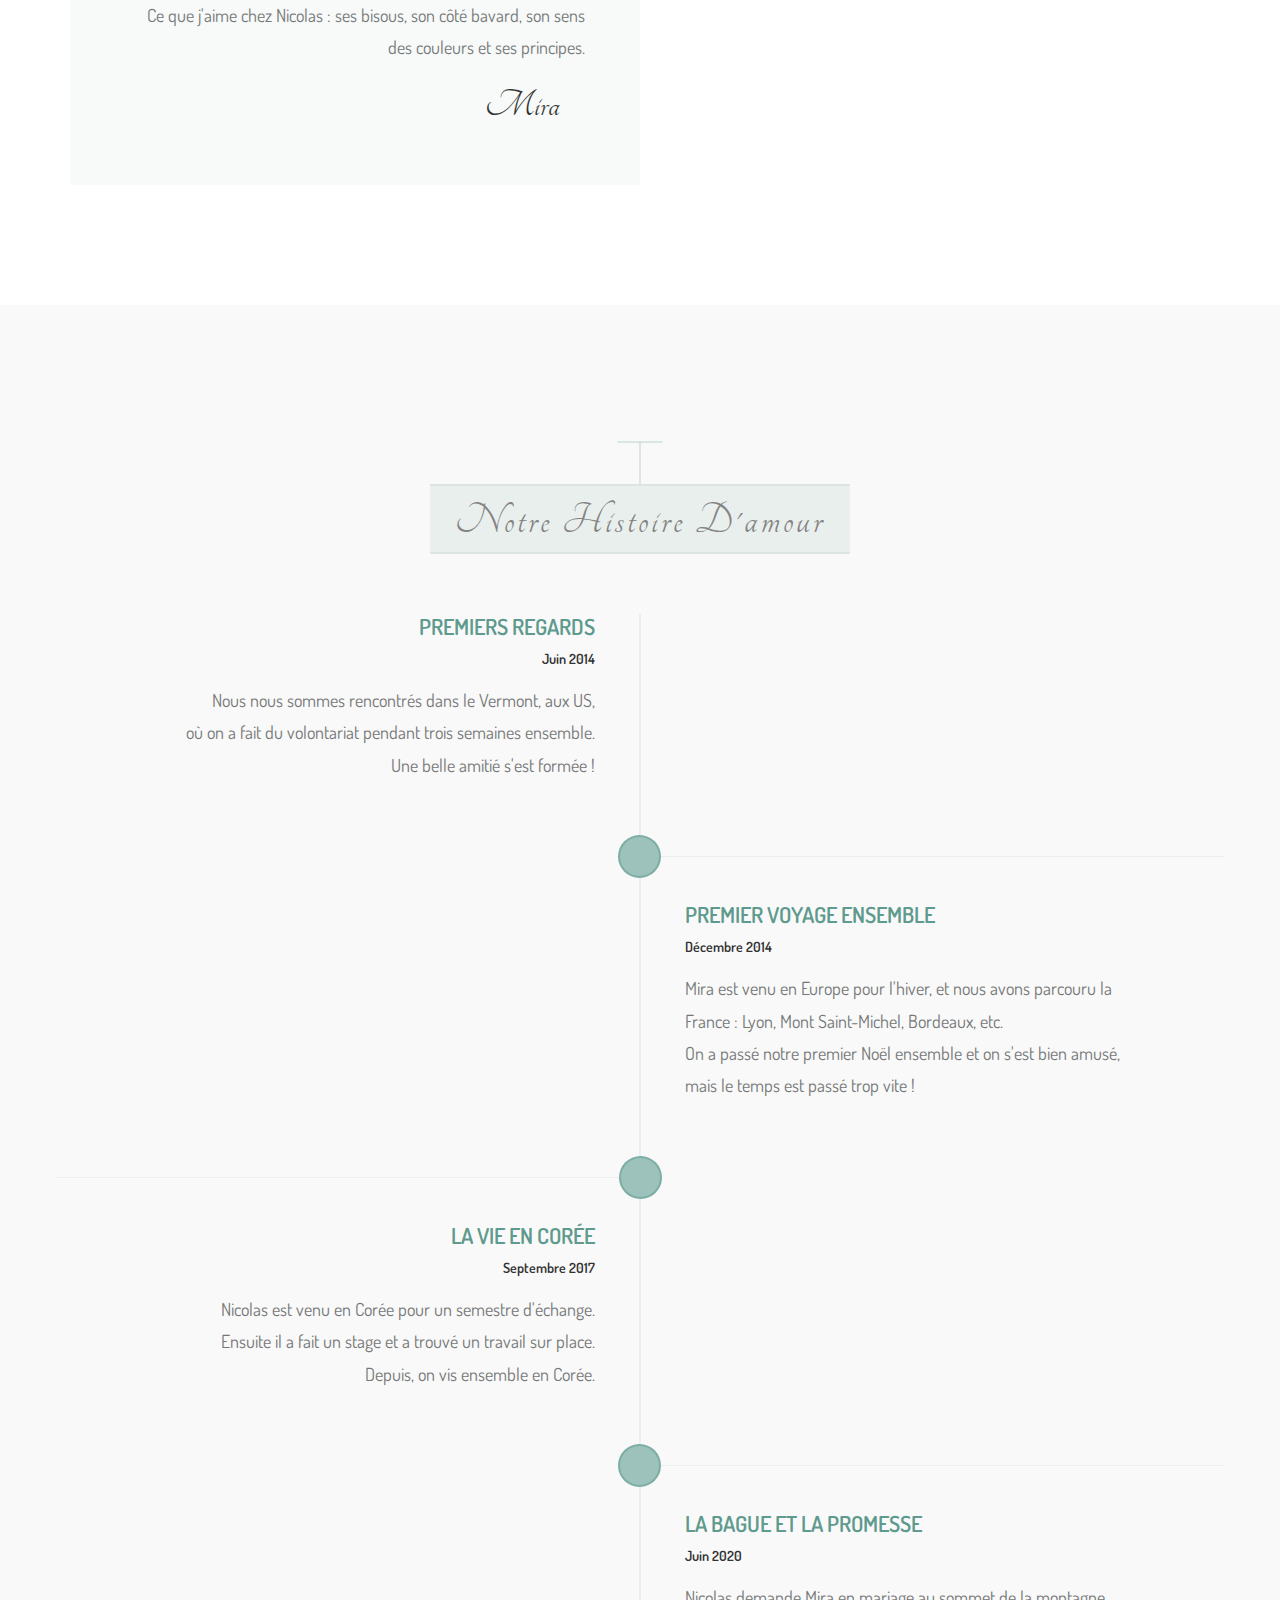
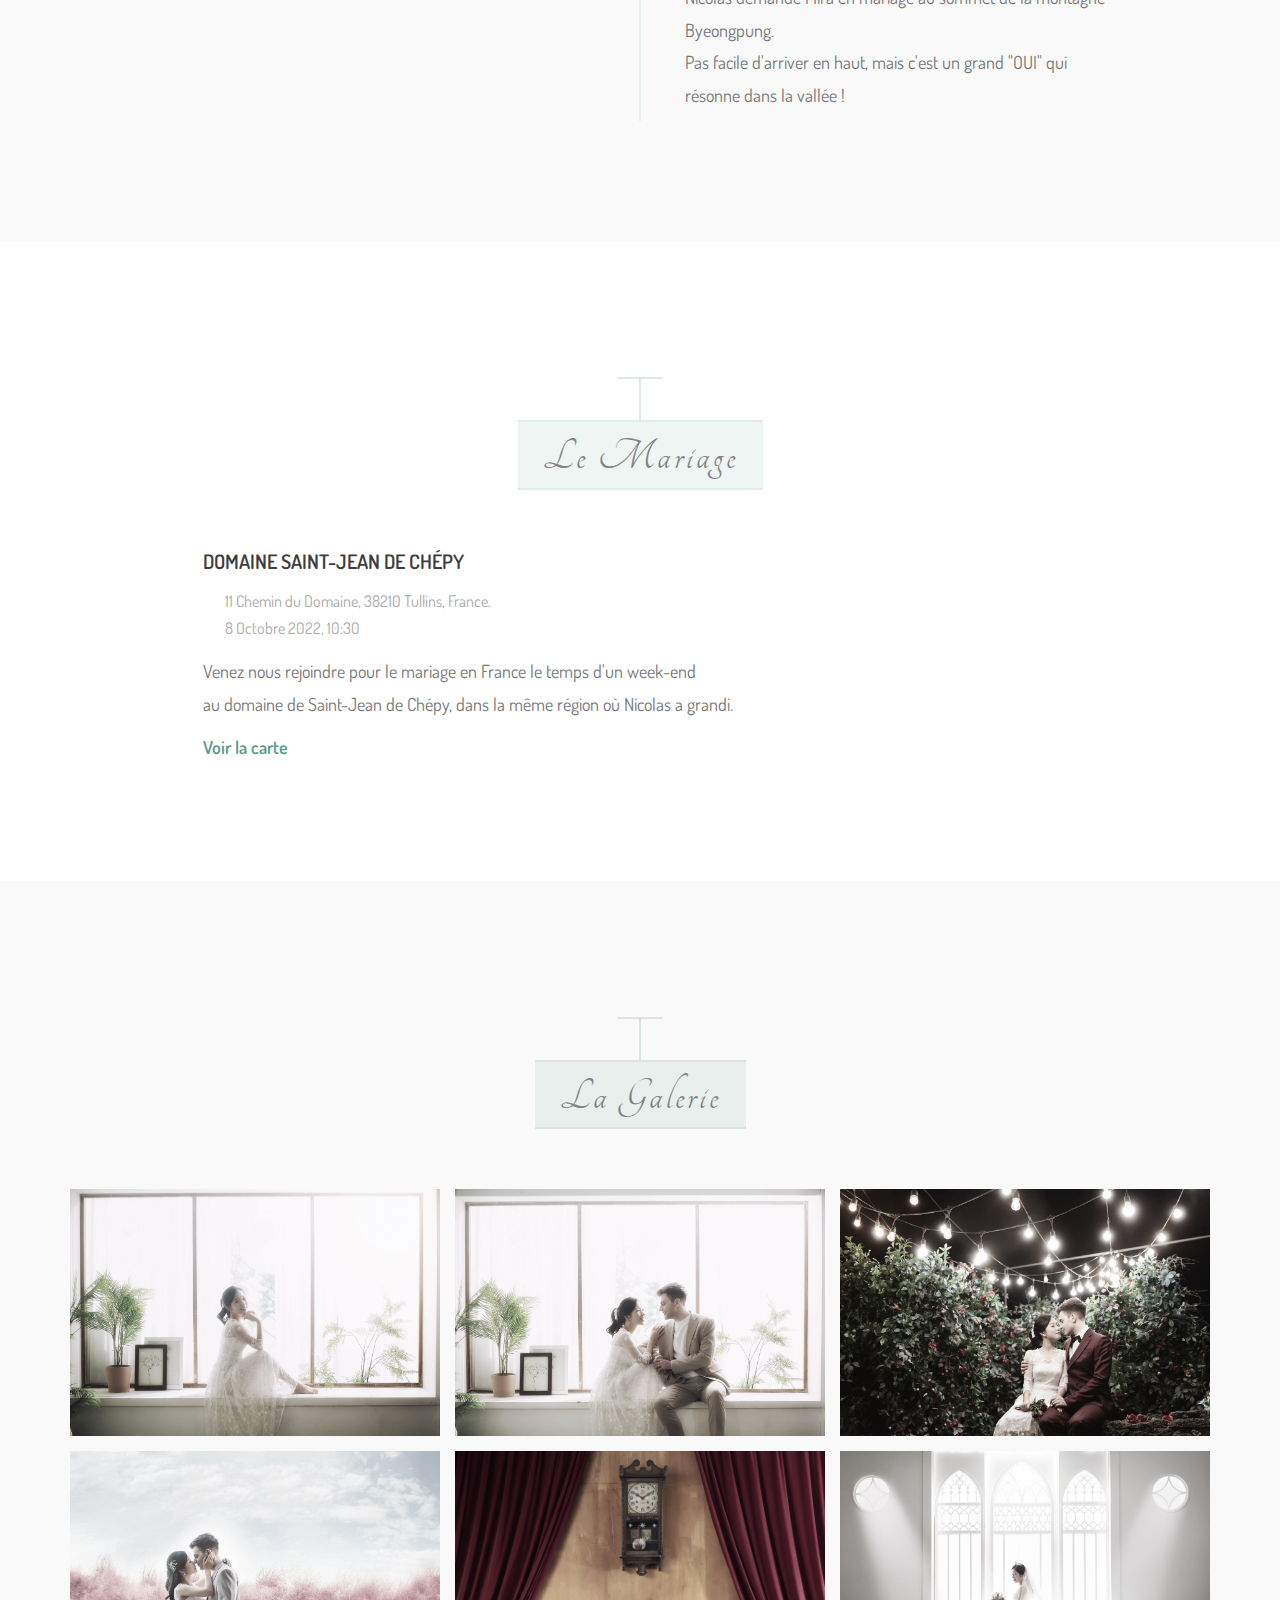
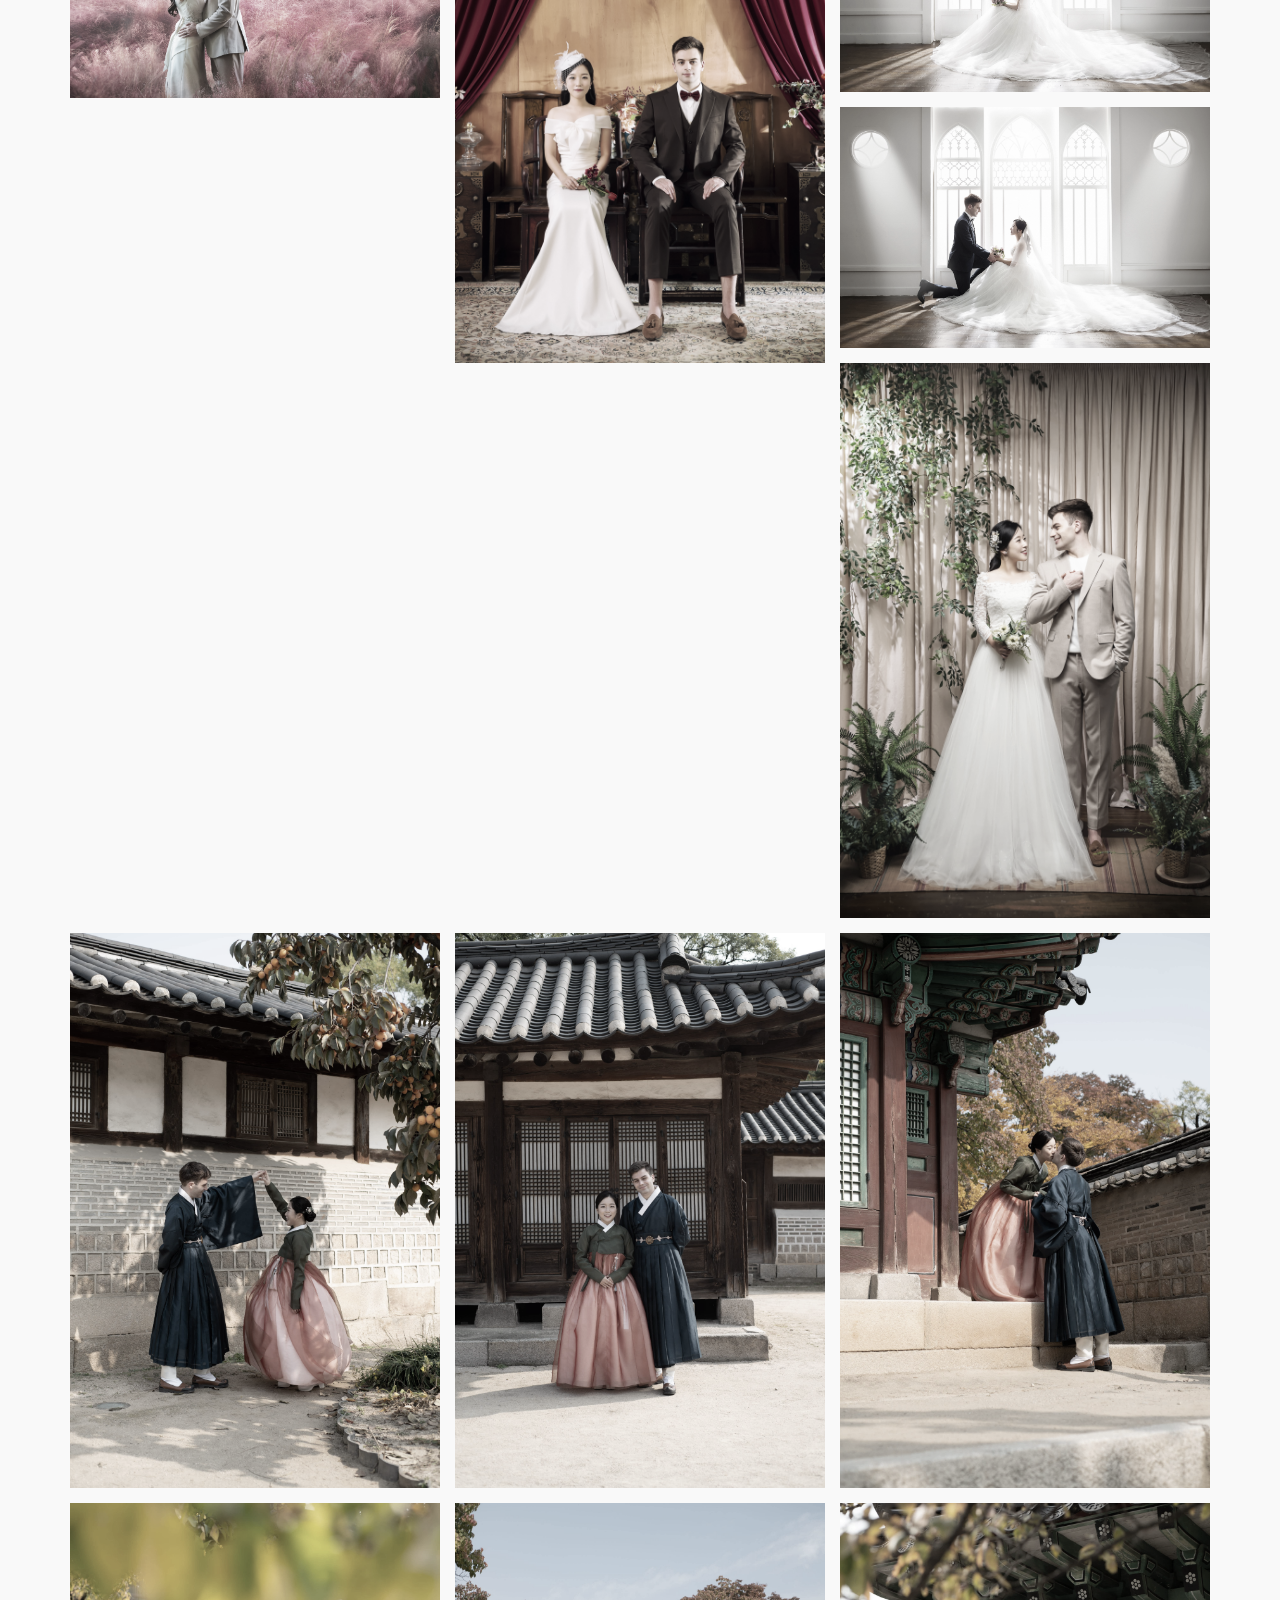
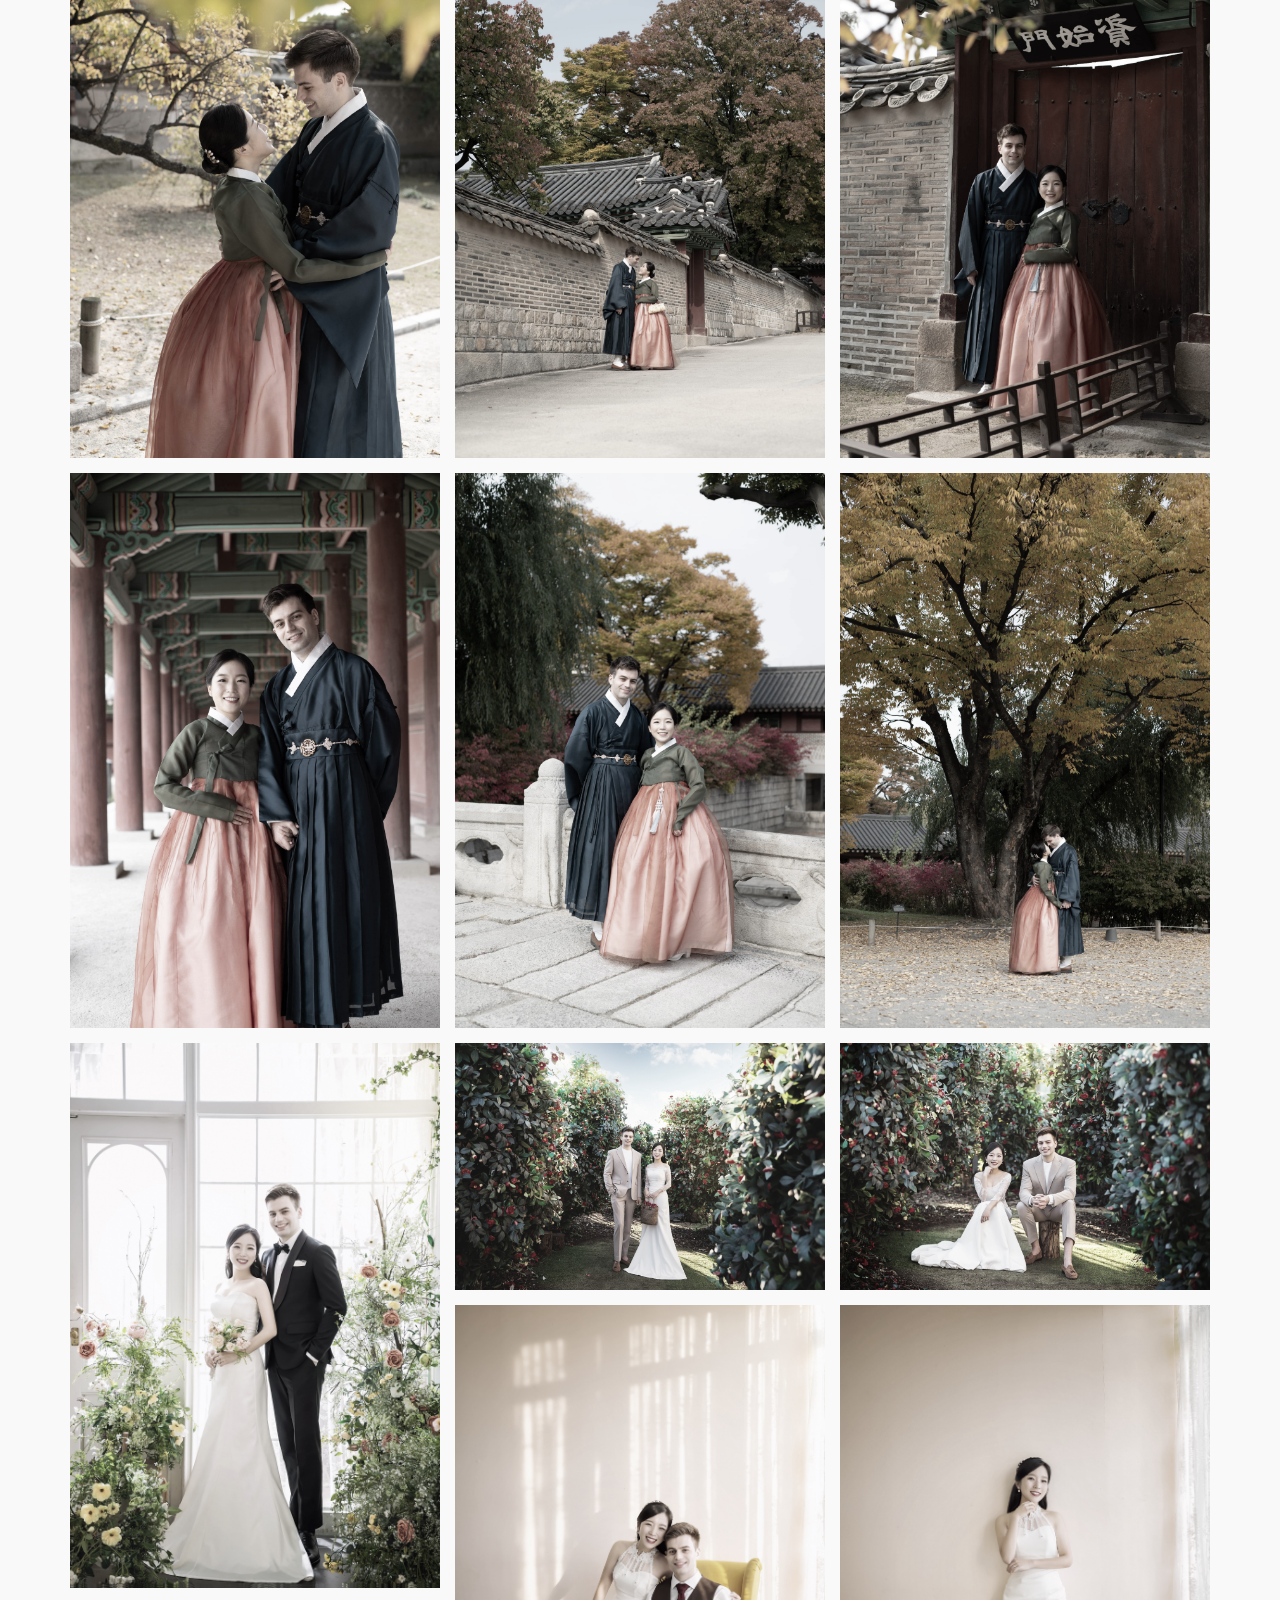
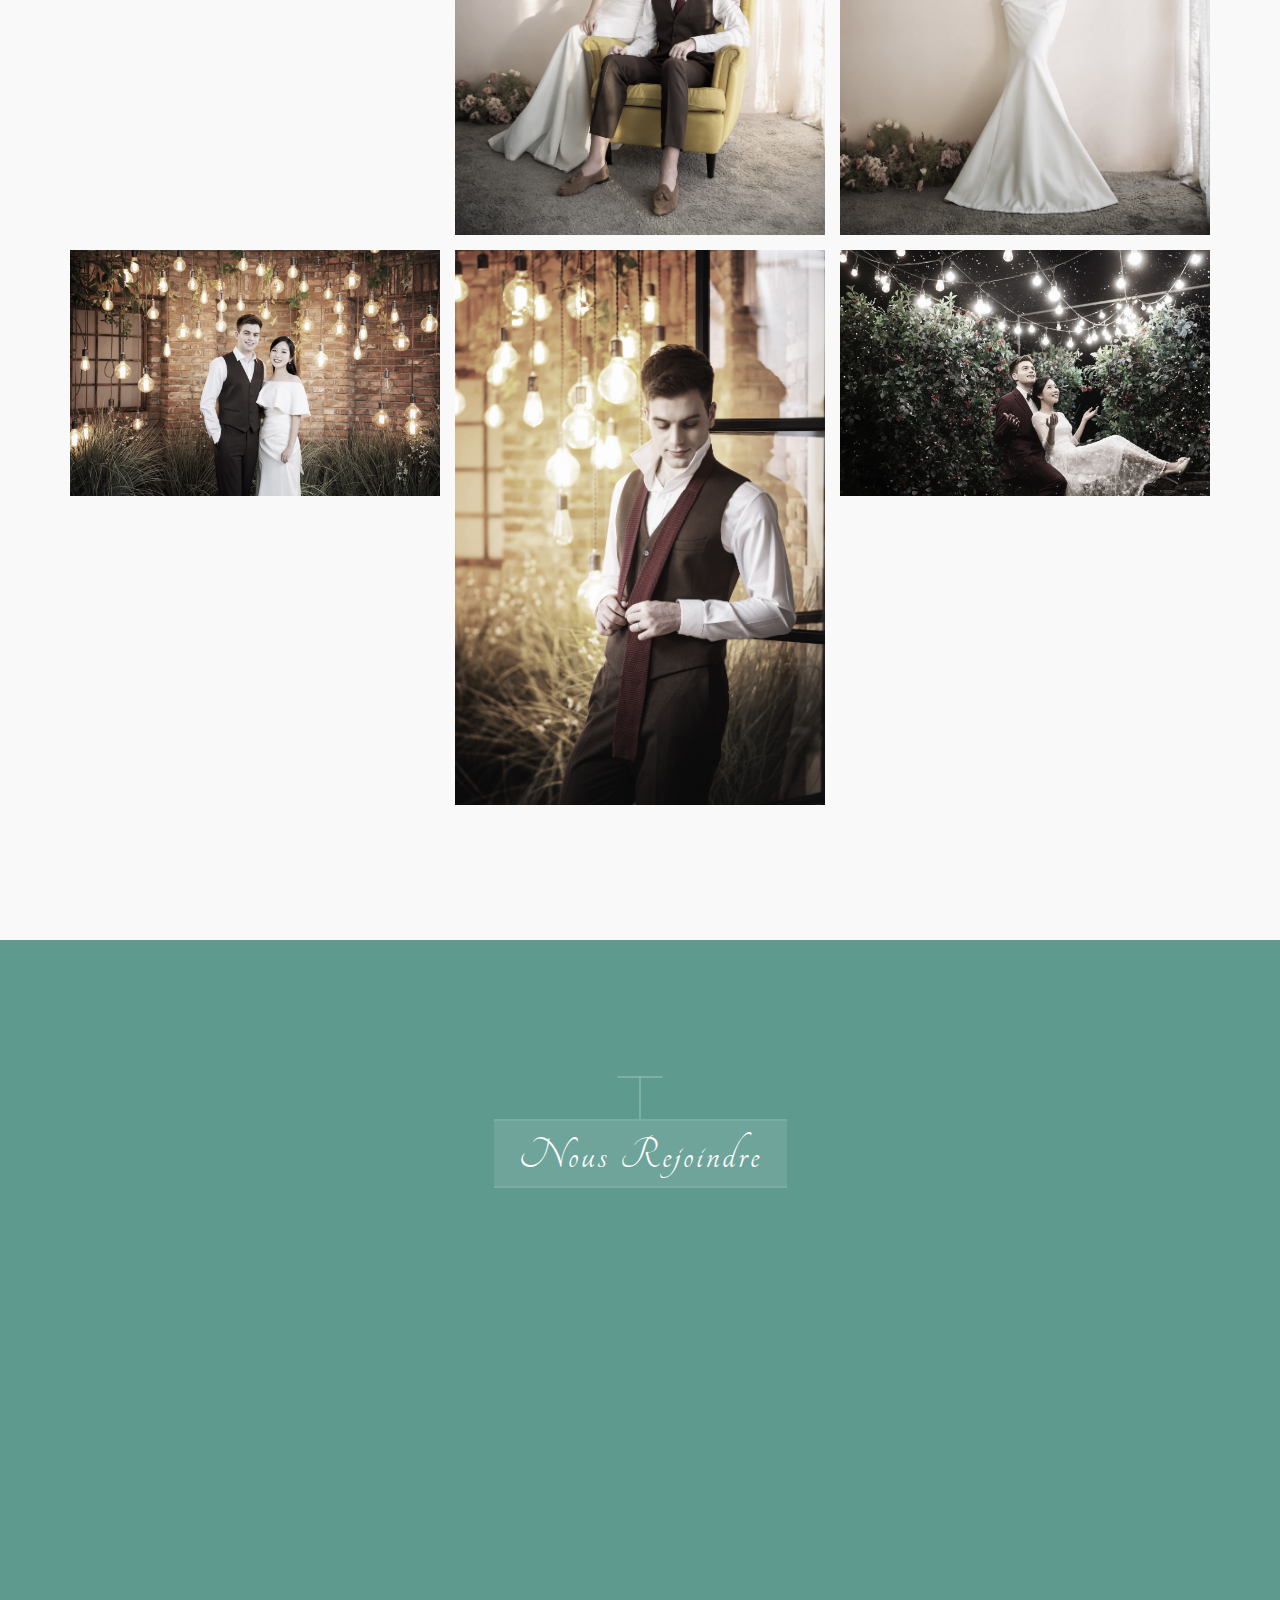
==== commit e04ce9d0: ":pencil2: Change the date" ====
--- a/index.html
+++ b/index.html
@@ -100,7 +100,7 @@
                 </div>
 
                 <div class="save-the-date">
-                    <h4>24/04/2022</h4>
+                    <h4>08/10/2022</h4>
                     <!-- <h4>Save the date</h4> -->
                     <!-- <span class="date">24/04/2022</span> -->
                 </div>
@@ -126,24 +126,24 @@
                     <div id="navbar" class="navbar-collapse collapse navbar-right navigation-holder">
                         <button class="close-navbar"><i class="fa fa-close"></i></button>
                         <ul class="nav navbar-nav">
-                            <li><a href="#home">Home</a></li>
-                            <li><a href="#couple">Couple</a></li>
-                            <li><a href="#story">Story</a></li>
-                            <li><a href="#wed-fr">Events</a></li>
+                            <li><a href="#home">Accueil</a></li>
+                            <li><a href="#couple">Les mariés</a></li>
+                            <li><a href="#story">Histoire</a></li>
+                            <li><a href="#wed-fr">Évènement</a></li>
                             <!-- <li class="menu-item-has-children">
-                                <a href="javascript:void(0);">Events</a>
+                                <a href="javascript:void(0);">Évènements</a>
                                 <ul class="sub-menu">
-                                    <li><a href="#wed-kr">In Korea</a></li>
-                                    <li><a href="#wed-fr">In France</a></li>
+                                    <li><a href="#wed-kr">En Corée</a></li>
+                                    <li><a href="#wed-fr">En France</a></li>
                                 </ul>
                             </li> -->
                             <!-- <li><a href="#events">Events</a></li> -->
                             <!-- <li><a href="#people">People</a></li> -->
-                            <li><a href="#gallery">Gallery</a></li>
+                            <li><a href="#gallery">Galerie</a></li>
                             <li><a href="#rsvp">RSVP</a></li>
                             <li>&nbsp;&nbsp;&nbsp;&nbsp;&nbsp;&nbsp;&nbsp;</li>
-                            <li class="flag-li"><a href="#/"><img class="flag-img selected-flag" src="images/flags/en.png" alt></a></li>
-                            <li class="flag-li"><a href="index_fr.html"><img class="flag-img" src="images/flags/fr.png" alt></a></li>
+                            <li class="flag-li"><a href="index_en.html"><img class="flag-img" src="images/flags/en.png" alt></a></li>
+                            <li class="flag-li"><a href="#/"><img class="flag-img selected-flag" src="images/flags/fr.png" alt></a></li>
                             <li class="flag-li"><a href="index_kr.html"><img class="flag-img" src="images/flags/kr.png" alt></a></li>
                             <!-- <li class="menu-item-has-children">
                                 <a href="javascript:void(0);">Blog</a>
@@ -179,8 +179,8 @@
                             </div>
                             <div class="details">
                                 <div class="details-inner">
-                                    <h3>The groom</h3>
-                                    <p>Hi, I am Nicolas. I'm a software engineer: I develop artificial intelligences.<br>I like chocolate, rock-climbing, watching the mountains, and playing video-games.<br>What I like about Mira: her growing hairs, her grimaces, and her sweet hugs.</p>
+                                    <h3>Le marié</h3>
+                                    <p>Moi, c'est Nicolas. Je suis ingénieur informatique : je crée des intelligences artificielles.<br>J'aime le chocolat, l'escalade, la montagne, et jouer aux jeux-vidéos.<br>Ce que j'aime chez Mira : ses cheveux qui poussent, ses grimaces, et ses calins tout doux.</p>
                                     <span class="signature">Nicolas</span>
                                     <!-- <ul class="social-links">
                                         <li><a href="#"><i class="fa fa-facebook"></i></a></li>
@@ -194,8 +194,8 @@
                         <div class="gb bride">
                             <div class="details">
                                 <div class="details-inner">
-                                    <h3>The Bride</h3>
-                                    <p>Hi, I am Mira. I'm a researcher in agricultural economy: I analyze agricultural products and their market. <br>I like trying new foods, hugging my cat, knitting and playing violin.<br>What I like about Nicolas : his talkative side, his standing out color sense and his principles.</p>
+                                    <h3>La mariée</h3>
+                                    <p>Moi, c'est Mira. Je suis chercheuse en agro-économie : j'analyse les produits issus de l'agriculture et leur marché.<br>J'aime manger de bons petits plats, tricoter et jouer du violon.<br>Ce que j'aime chez Nicolas : ses bisous, son côté bavard, son sens des couleurs et ses principes.</p>
                                     <span class="signature">Mira</span>
                                     <!-- <ul class="social-links">
                                         <li><a href="#"><i class="fa fa-facebook"></i></a></li>
@@ -243,7 +243,7 @@
                     <div class="col col-xs-12">
                         <div class="section-title">
                             <div class="vertical-line"><span><i class="fi flaticon-two"></i></span></div>
-                            <h2>Our love story</h2>
+                            <h2>Notre histoire d'amour</h2>
                         </div>
                     </div>
                 </div> <!-- end section-title -->
@@ -254,9 +254,9 @@
                             <div class="row">
                                 <div class="col col-md-6">
                                     <div class="story-text right-align-text">
-                                        <h3>First sight</h3>
-                                        <span class="date">July 2014</span>
-                                        <p>We met for the first time in Vermont, US, <br>where we did volunteering for three weeks together.<br>Friendship quickly grew !</p>
+                                        <h3>Premiers regards</h3>
+                                        <span class="date">Juin 2014</span>
+                                        <p>Nous nous sommes rencontrés dans le Vermont, aux US,<br>où on a fait du volontariat pendant trois semaines ensemble.<br>Une belle amitié s'est formée !</p>
                                     </div>
                                 </div>
                                 <div class="col col-md-6">
@@ -276,9 +276,9 @@
                                         <i class="fa fa-heart"></i>
                                     </span>
                                     <div class="story-text">
-                                        <h3>First trip together</h3>
-                                        <span class="date">December 2014</span>
-                                        <p>Mira came to Europe for the winter, and we traveled across France: Lyon, Mont Saint-Michel, Bordeaux, etc.<br>We spent our first Christmas together and had a lot of fun !</p>
+                                        <h3>Premier voyage ensemble</h3>
+                                        <span class="date">Décembre 2014</span>
+                                        <p>Mira est venu en Europe pour l'hiver, et nous avons parcouru la France : Lyon, Mont Saint-Michel, Bordeaux, etc.<br>On a passé notre premier Noël ensemble et on s'est bien amusé, mais le temps est passé trop vite !</p>
                                     </div>
                                 </div>
                             </div>
@@ -288,9 +288,9 @@
                                         <i class="fa fa-heart"></i>
                                     </span>
                                     <div class="story-text right-align-text">
-                                        <h3>Life in Korea</h3>
-                                        <span class="date">September 2017</span>
-                                        <p>Nicolas came to Korea for an exchange semester.<br>Then he did an internship and got a job here.<br>Since then, we are together in Korea.</p>
+                                        <h3>La vie en Corée</h3>
+                                        <span class="date">Septembre 2017</span>
+                                        <p>Nicolas est venu en Corée pour un semestre d'échange.<br>Ensuite il a fait un stage et a trouvé un travail sur place.<br>Depuis, on vis ensemble en Corée.</p>
                                     </div>
                                 </div>
                                 <div class="col col-md-6">
@@ -310,9 +310,9 @@
                                         <i class="fa fa-heart"></i>
                                     </span>
                                     <div class="story-text">
-                                        <h3>The ring and the promise</h3>
-                                        <span class="date">June 2020</span>
-                                        <p>Nicolas proposed to Mira at the top of the mountain Byeongpung.<br>Not easy to reach the top, but it's a big "YES" that the whole valley can hear !</p>
+                                        <h3>La bague et la promesse</h3>
+                                        <span class="date">Juin 2020</span>
+                                        <p>Nicolas demande Mira en mariage au sommet de la montagne Byeongpung.<br>Pas facile d'arriver en haut, mais c'est un grand "OUI" qui résonne dans la vallée !</p>
                                     </div>
                                 </div>
                             </div>
@@ -345,7 +345,7 @@
                     <div class="col col-xs-12">
                         <div class="section-title">
                             <div class="vertical-line"><span><i class="fi flaticon-two"></i></span></div>
-                            <h2>Korean Wedding</h2>
+                            <h2>Le mariage en Corée</h2>
                         </div>
                     </div>
                 </div>
@@ -359,12 +359,12 @@
                             <div class="details">
                                 <h3>Seamarq</h3>
                                 <ul>
-                                    <li><i class="fa fa-map-marker"></i>2, Haean-ro 406beon-gil, Gangneung-si, Gangwon-do, South Korea.</li>
-                                    <li><i class="fa fa-clock-o"></i> April 24 2022, 12:00 - 14:00</li>
+                                    <li><i class="fa fa-map-marker"></i>2, Haean-ro 406beon-gil, Gangneung-si, Gangwon-do, Corée du Sud.</li>
+                                    <li><i class="fa fa-clock-o"></i> 24 Avril 2022, 12:00 - 14:00</li>
                                 </ul>
-                                <p>Join us for the Korean wedding at the Seamarq hotel, <br>near the beautiful seashore in Gangneung, the hometown of Mira.</p>
+                                <p>Venez nous rejoindre pour le mariage en Corée à l'hôtel Seamarq,<br>au bord de mer à Gangneung, la ville natale de Mira.</p>
                                 <a class="see-location-btn popup-gmaps" href="http://kko.to/Z5x-15i4H">
-                                    See location <i class="fa fa-angle-right"></i>
+                                    Voir la carte <i class="fa fa-angle-right"></i>
                                 </a>
                             </div>
                         </div>
@@ -383,7 +383,7 @@
                     <div class="col col-xs-12">
                         <div class="section-title">
                             <div class="vertical-line"><span><i class="fi flaticon-two"></i></span></div>
-                            <h2>Wedding</h2>
+                            <h2>Le mariage</h2>
                         </div>
                     </div>
                 </div>
@@ -398,11 +398,11 @@
                                 <h3>Domaine Saint-Jean de Chépy</h3>
                                 <ul>
                                     <li><i class="fa fa-map-marker"></i> 11 Chemin du Domaine, 38210 Tullins, France.</li>
-                                    <li><i class="fa fa-clock-o"></i> October 08 2022, 10:30</li>
+                                    <li><i class="fa fa-clock-o"></i> 8 Octobre 2022, 10:30</li>
                                 </ul>
-                                <p>Join us for the French wedding at the domain of Saint-Jean de Chépy, <br>in the same region where Nicolas grew up.</p>
+                                <p>Venez nous rejoindre pour le mariage en France le temps d'un week-end<br>au domaine de Saint-Jean de Chépy, dans la même région où Nicolas a grandi.</p>
                                 <a class="see-location-btn popup-gmaps" href="https://www.google.com/maps/embed?pb=!1m18!1m12!1m3!1d11224.709641632033!2d5.503031753000431!3d45.304841747792466!2m3!1f0!2f0!3f0!3m2!1i1024!2i768!4f13.1!3m3!1m2!1s0x478ae863611037b5%3A0xff6fecd267ad5848!2sDomaine%20St%20Jean%20de%20Ch%C3%A9py!5e0!3m2!1sen!2skr!4v1644740714153!5m2!1sen!2skr">
-                                    See location <i class="fa fa-angle-right"></i>
+                                    Voir la carte <i class="fa fa-angle-right"></i>
                                 </a>
                             </div>
                         </div>
@@ -684,7 +684,7 @@
                     <div class="col col-xs-12">
                         <div class="section-title">
                             <div class="vertical-line"><span><i class="fi flaticon-two"></i></span></div>
-                            <h2>Our gallery</h2>
+                            <h2>La galerie</h2>
                         </div>
                     </div>
                 </div> <!-- end section-title -->
@@ -842,14 +842,14 @@
                     <div class="col col-xs-12">
                         <div class="section-title-white">
                             <div class="vertical-line"><span><i class="fi flaticon-two"></i></span></div>
-                            <h2>Join our party</h2>
+                            <h2>Nous rejoindre</h2>
                         </div>
                     </div>
                 </div> <!-- end section-title -->
 
                 <div class="row content">
                     <div class="googleformwrapper">
-                        <iframe src="https://docs.google.com/forms/d/e/1FAIpQLScyL-YK6hU1fWYkt5OKb54np0E-F14GbwM3iy5a4k5K5C_rNQ/viewform?embedded=true" frameborder="0" marginheight="0" marginwidth="0">Chargement…</iframe>
+                        <iframe src="https://docs.google.com/forms/d/e/1FAIpQLScjCMiLDEplyBJBugto3XV7atu7xyD_6YvUtPUf9sVE4rp2nw/viewform?embedded=true" frameborder="0" marginheight="0" marginwidth="0">Chargement…</iframe>
                     </div>
                 </div>
 
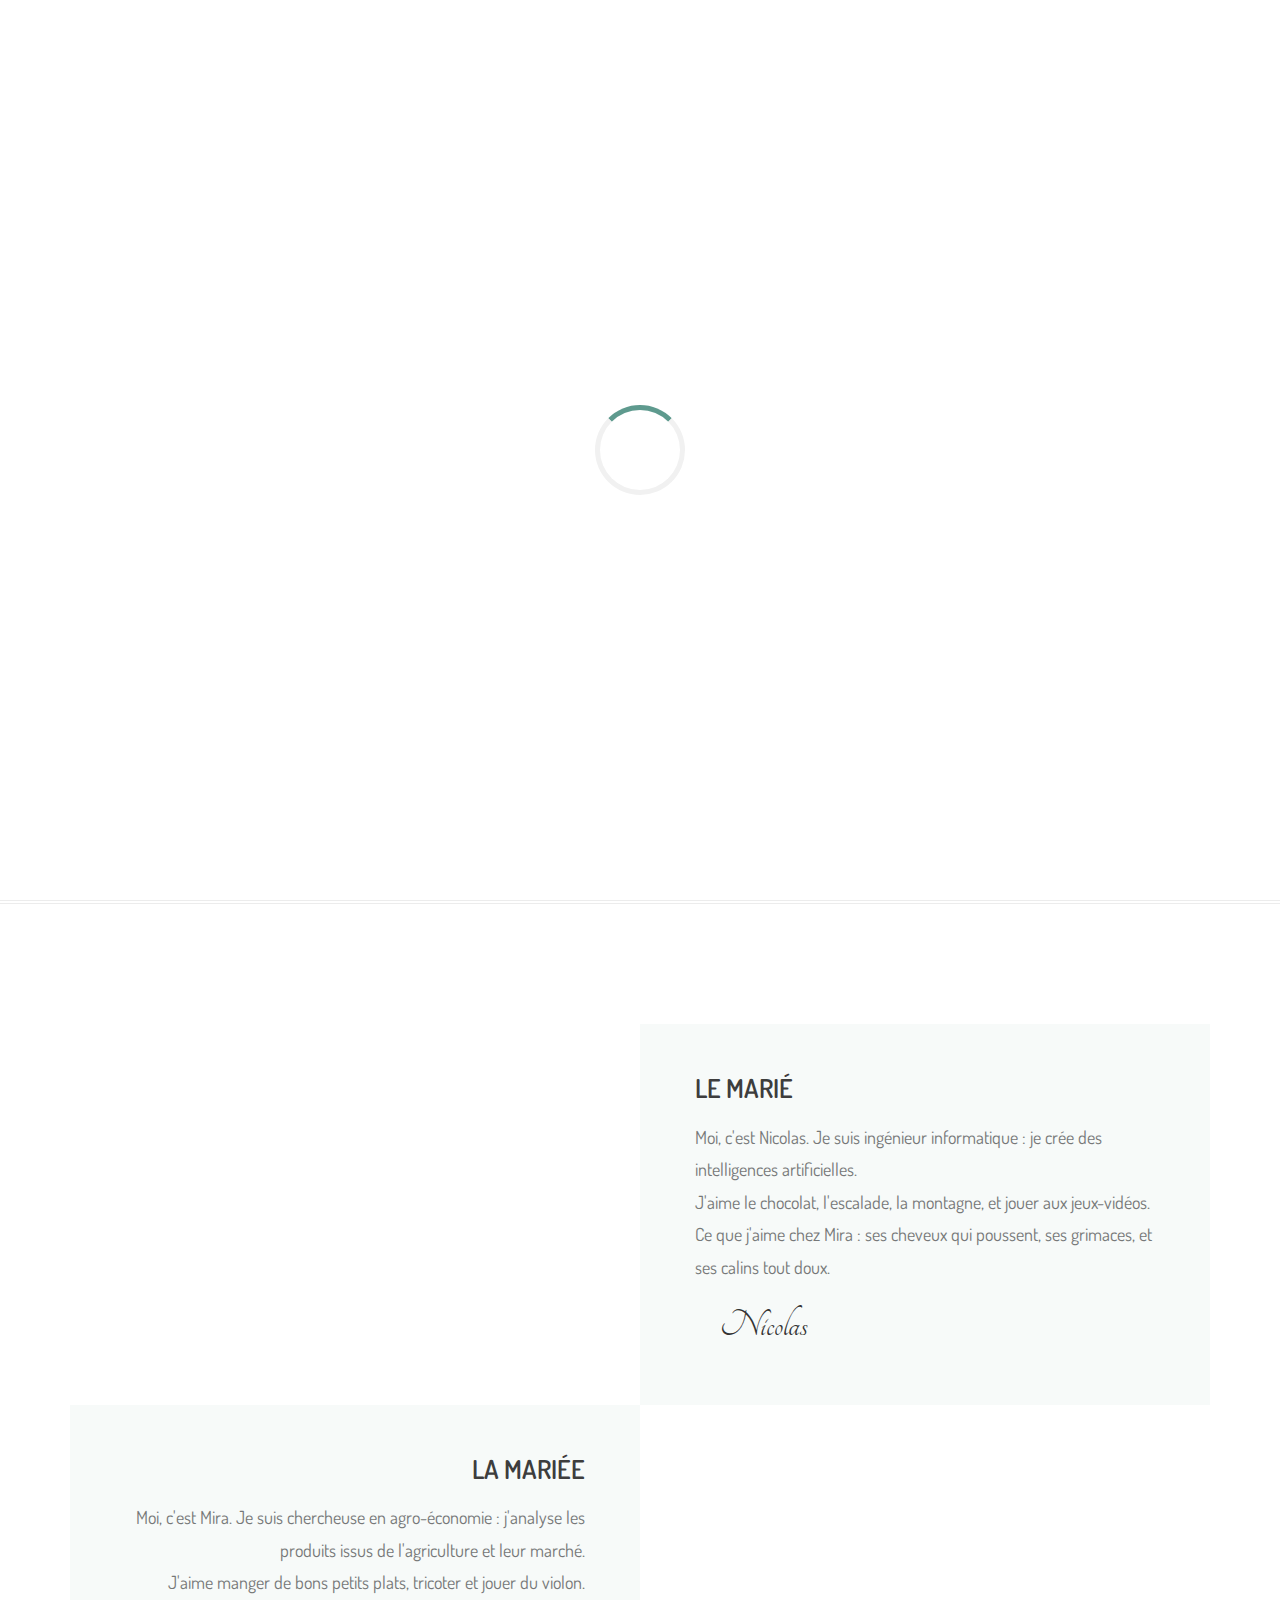
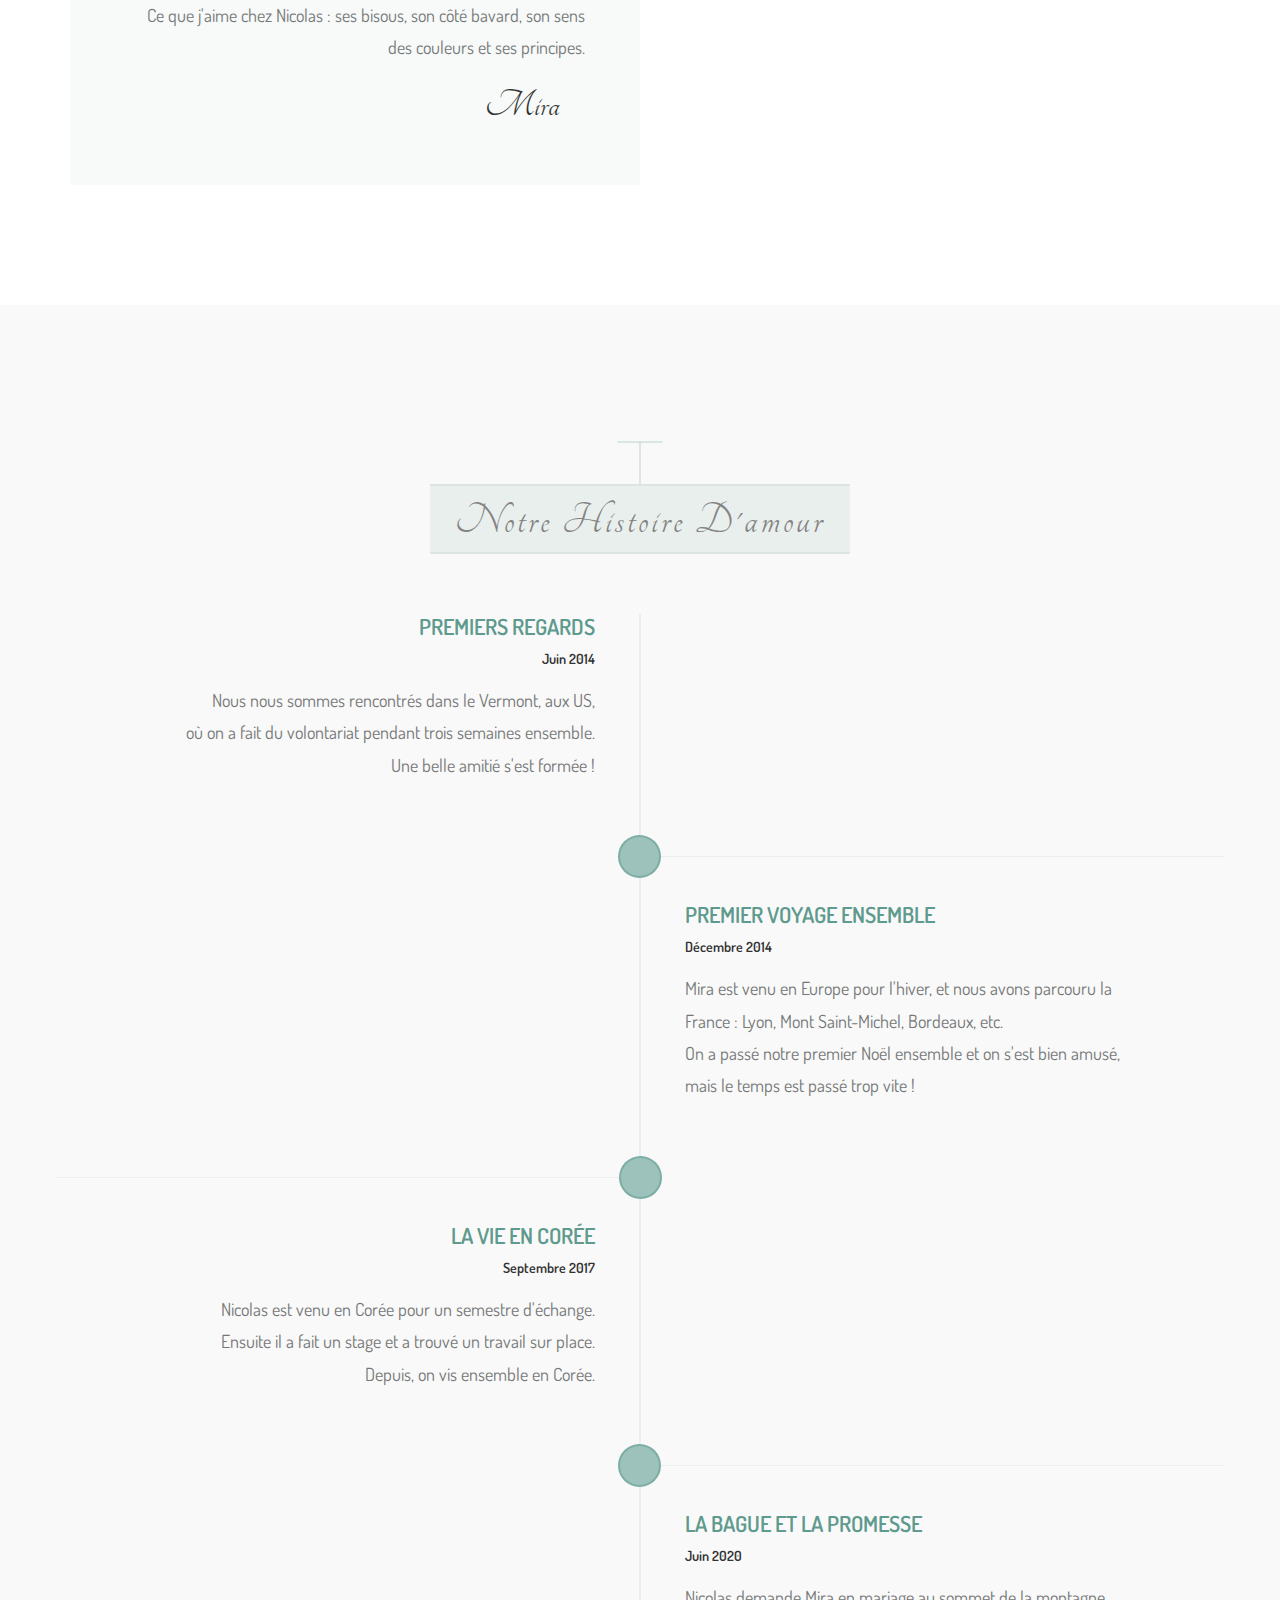
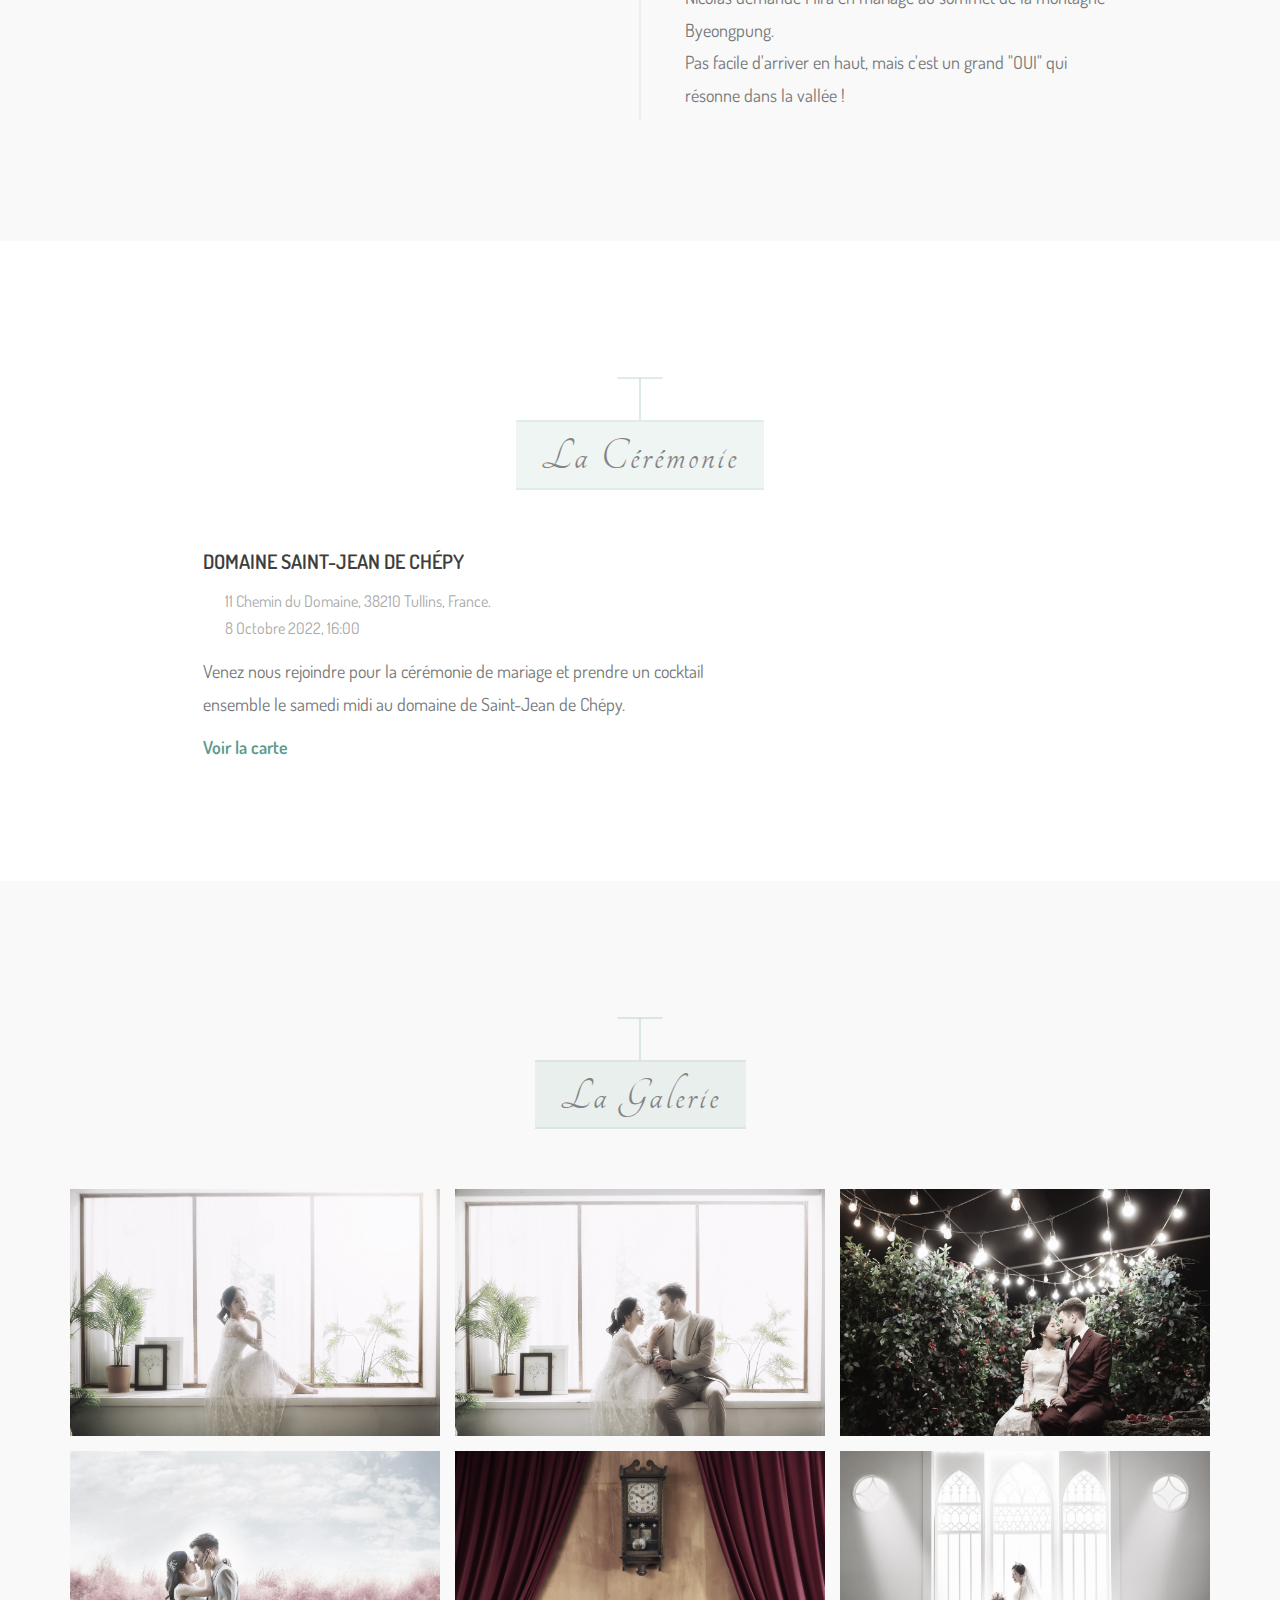
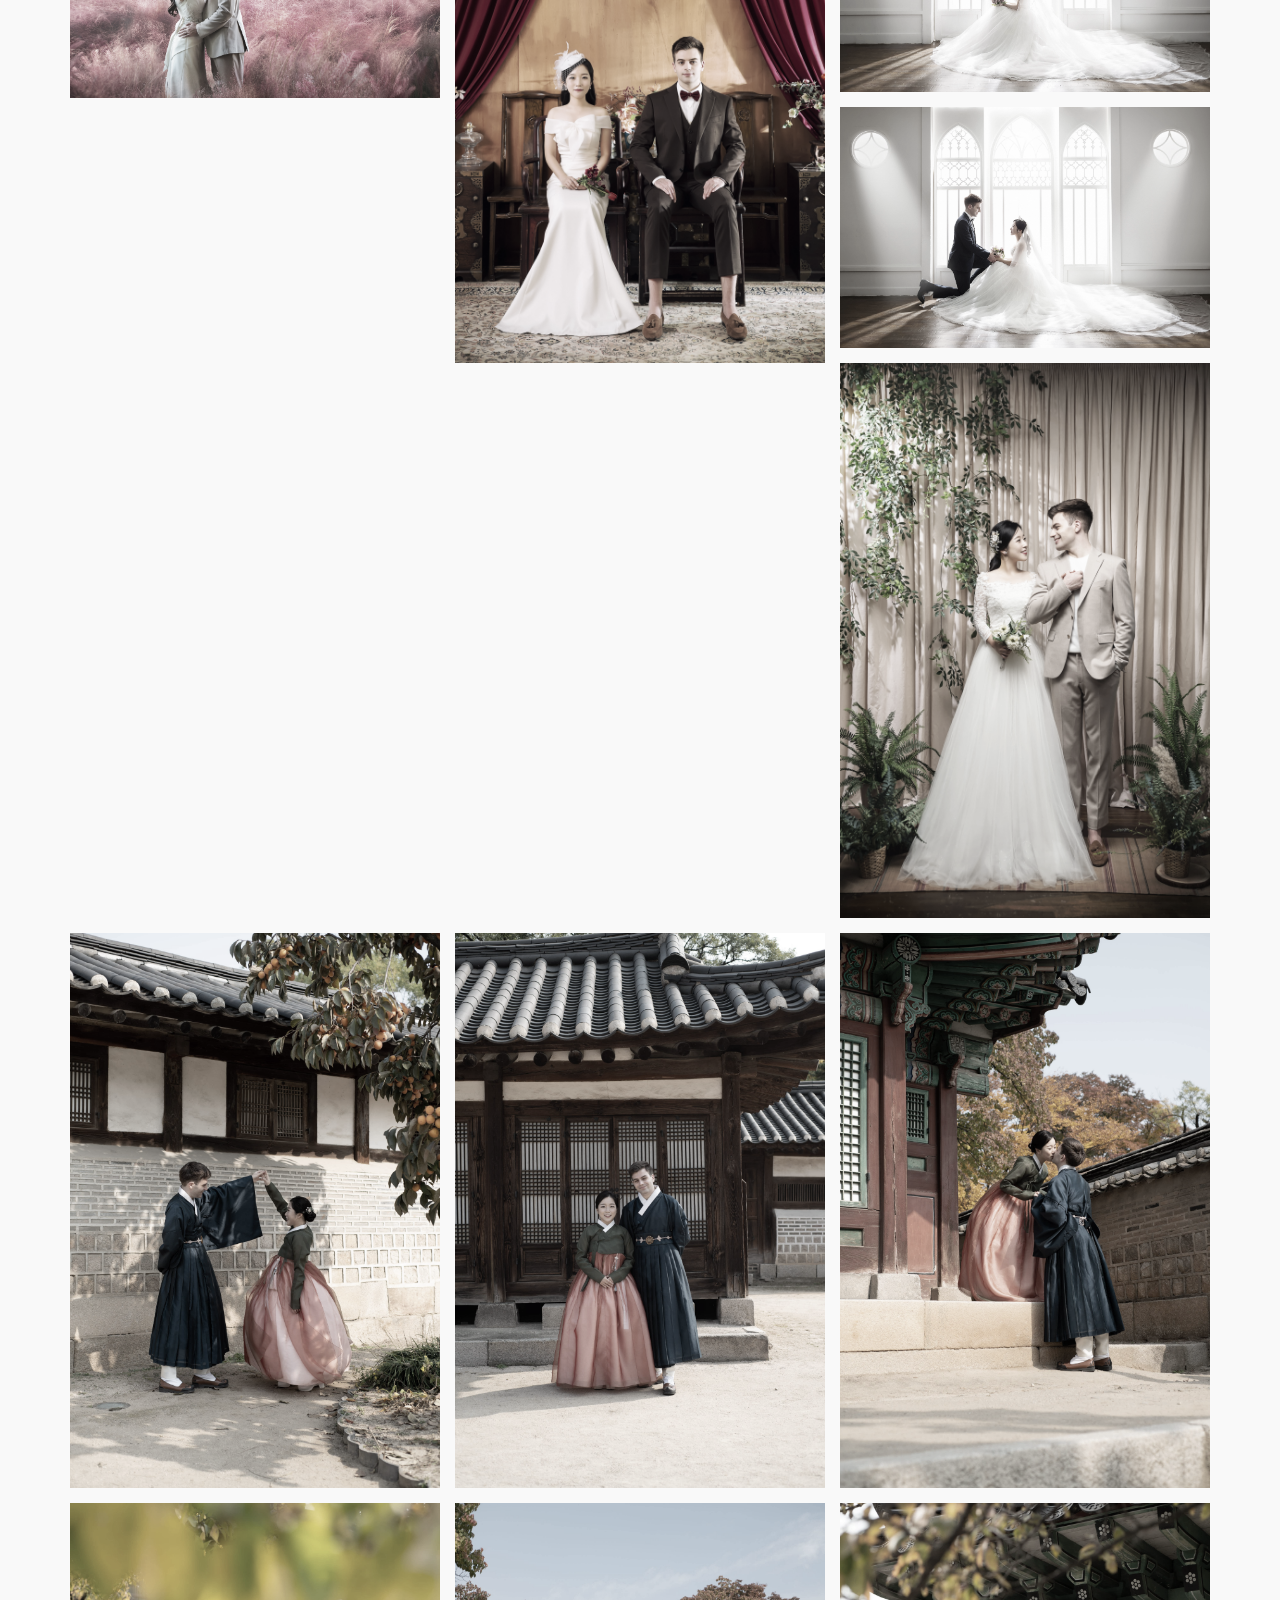
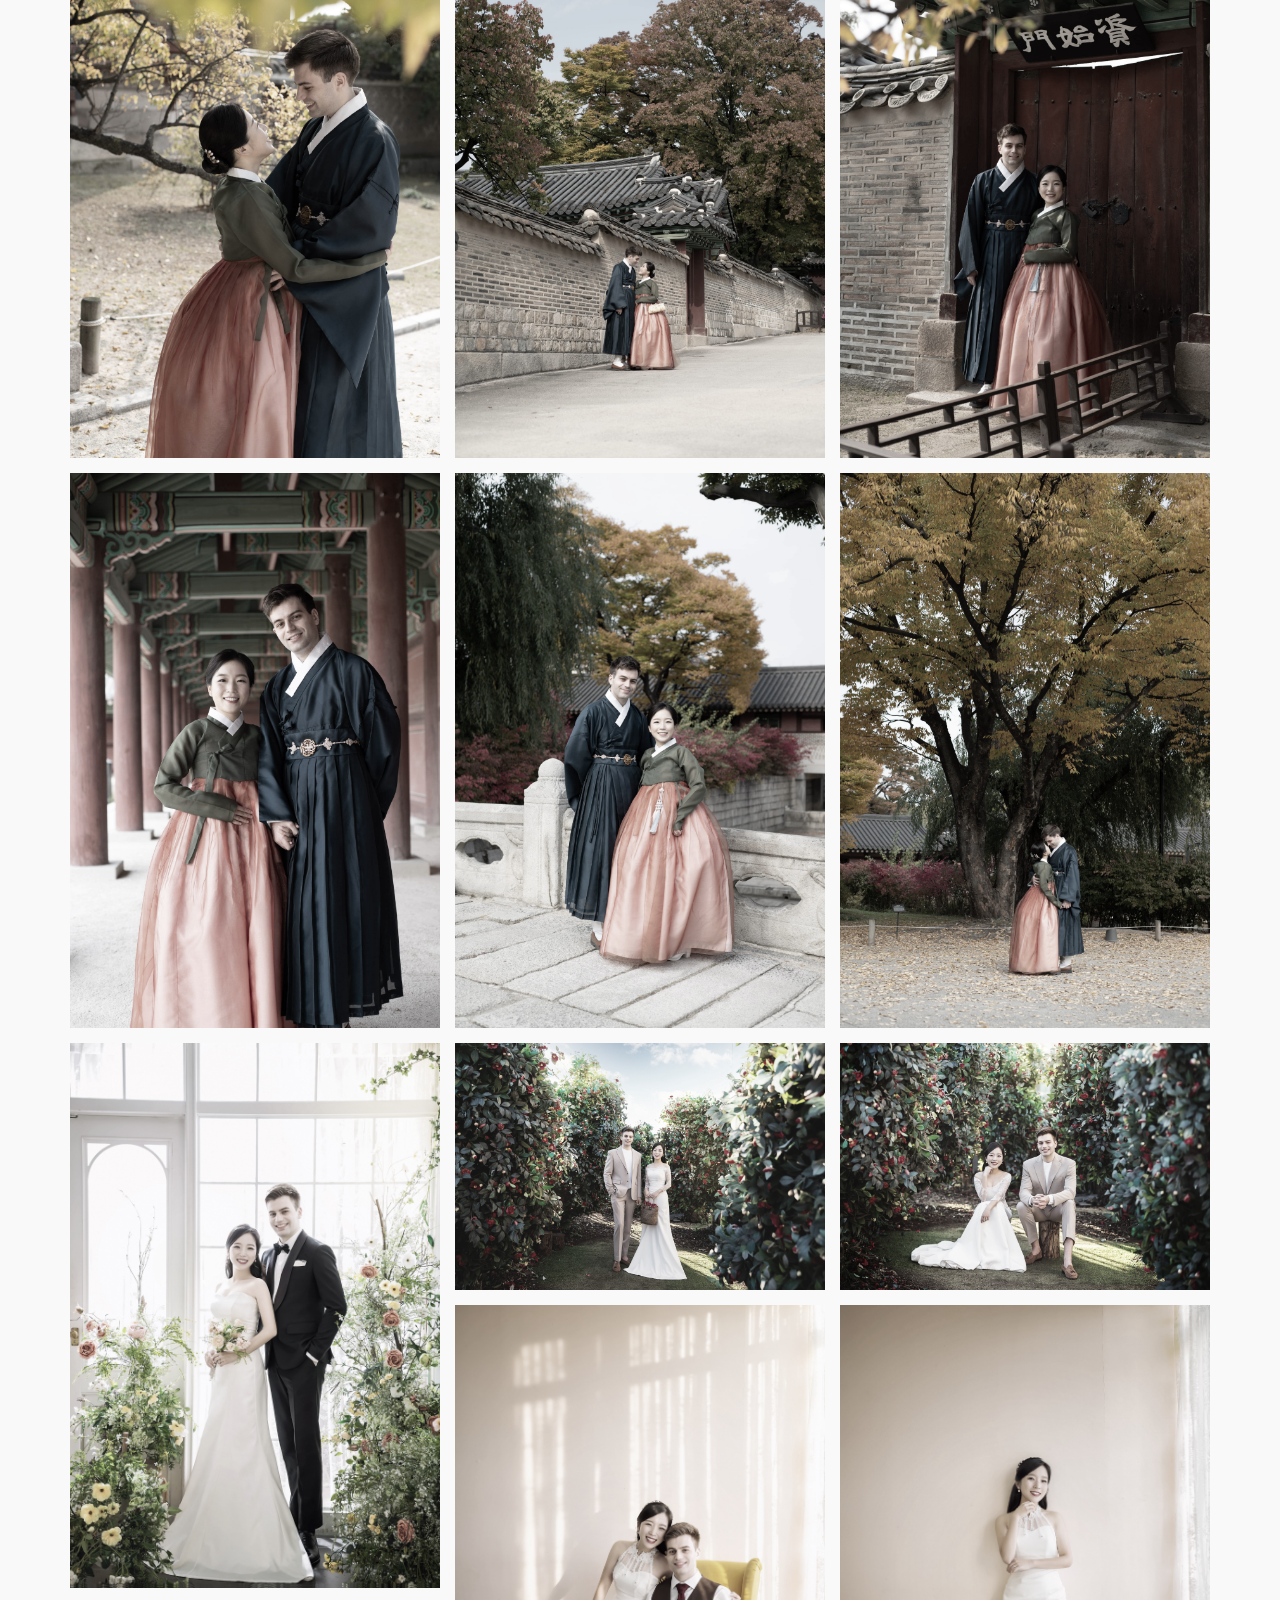
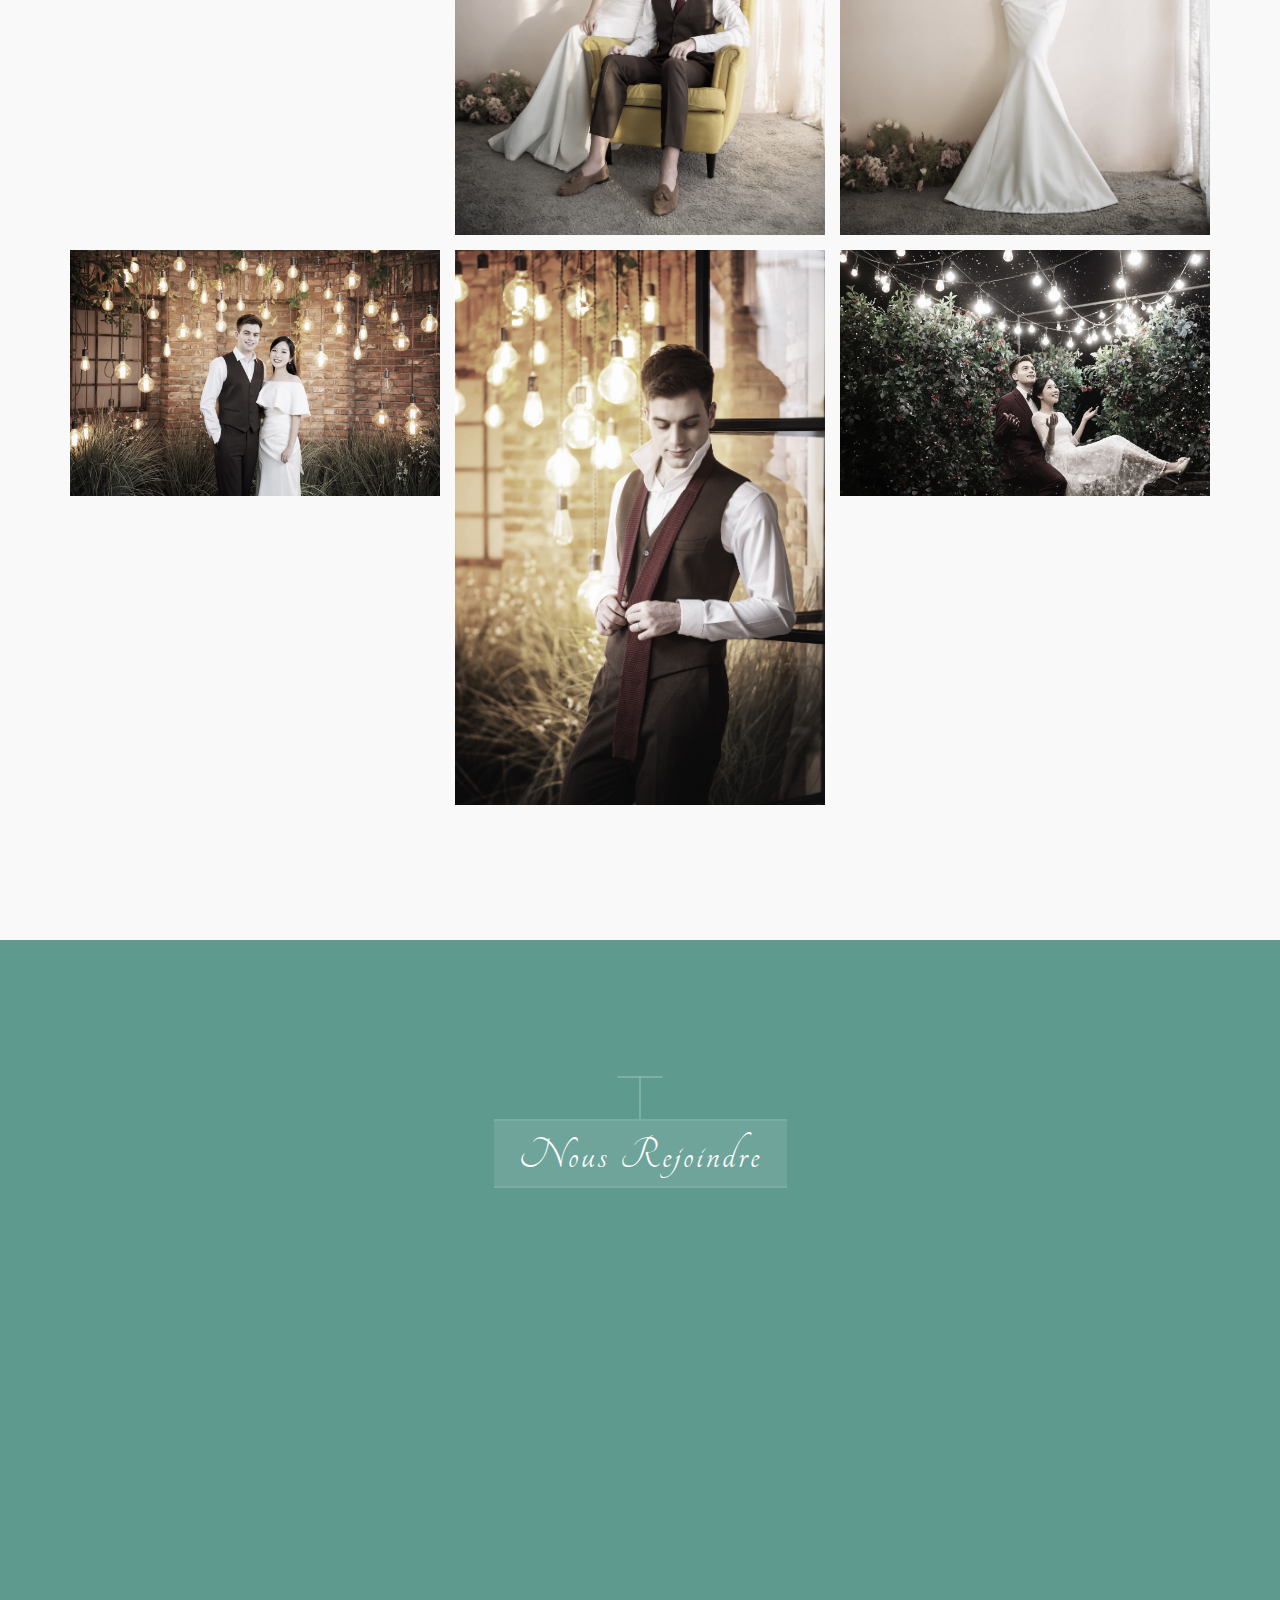
==== commit 41d76b92: ":sparkles: Update the time of ceremony" ====
--- a/index.html
+++ b/index.html
@@ -142,9 +142,9 @@
                             <li><a href="#gallery">Galerie</a></li>
                             <li><a href="#rsvp">RSVP</a></li>
                             <li>&nbsp;&nbsp;&nbsp;&nbsp;&nbsp;&nbsp;&nbsp;</li>
-                            <li class="flag-li"><a href="index_en.html"><img class="flag-img" src="images/flags/en.png" alt></a></li>
                             <li class="flag-li"><a href="#/"><img class="flag-img selected-flag" src="images/flags/fr.png" alt></a></li>
-                            <li class="flag-li"><a href="index_kr.html"><img class="flag-img" src="images/flags/kr.png" alt></a></li>
+                            <li class="flag-li"><a href="/en/"><img class="flag-img" src="images/flags/en.png" alt></a></li>
+                            <li class="flag-li"><a href="/kr/"><img class="flag-img" src="images/flags/kr.png" alt></a></li>
                             <!-- <li class="menu-item-has-children">
                                 <a href="javascript:void(0);">Blog</a>
                                 <ul class="sub-menu">
@@ -383,7 +383,7 @@
                     <div class="col col-xs-12">
                         <div class="section-title">
                             <div class="vertical-line"><span><i class="fi flaticon-two"></i></span></div>
-                            <h2>Le mariage</h2>
+                            <h2>La cérémonie</h2>
                         </div>
                     </div>
                 </div>
@@ -398,32 +398,14 @@
                                 <h3>Domaine Saint-Jean de Chépy</h3>
                                 <ul>
                                     <li><i class="fa fa-map-marker"></i> 11 Chemin du Domaine, 38210 Tullins, France.</li>
-                                    <li><i class="fa fa-clock-o"></i> 8 Octobre 2022, 10:30</li>
+                                    <li><i class="fa fa-clock-o"></i> 8 Octobre 2022, 16:00</li>
                                 </ul>
-                                <p>Venez nous rejoindre pour le mariage en France le temps d'un week-end<br>au domaine de Saint-Jean de Chépy, dans la même région où Nicolas a grandi.</p>
+                                <p>Venez nous rejoindre pour la cérémonie de mariage et prendre un cocktail<br>ensemble le samedi midi au domaine de Saint-Jean de Chépy.</p>
                                 <a class="see-location-btn popup-gmaps" href="https://www.google.com/maps/embed?pb=!1m18!1m12!1m3!1d11224.709641632033!2d5.503031753000431!3d45.304841747792466!2m3!1f0!2f0!3f0!3m2!1i1024!2i768!4f13.1!3m3!1m2!1s0x478ae863611037b5%3A0xff6fecd267ad5848!2sDomaine%20St%20Jean%20de%20Ch%C3%A9py!5e0!3m2!1sen!2skr!4v1644740714153!5m2!1sen!2skr">
                                     Voir la carte <i class="fa fa-angle-right"></i>
                                 </a>
                             </div>
                         </div>
-                        <!-- <div class="event">
-                            <div class="img-holder">
-                                <img src="images/events/mira.jpg" alt class="img img-responsive">
-                            </div>
-                            <div class="details">
-                                <h3>Wedding party</h3>
-                                <ul>
-                                    <li><i class="fa fa-map-marker"></i> Treffort, France.</li>
-                                    <li><i class="fa fa-clock-o"></i> June ?? 2022, 15:30</li>
-                                </ul>
-                                <p>We take the car and go to the lake of Monteynard, near Grenoble.</p>
-                                <p>We enjoy the lake, and then have dinner at the castle, and party !</p>
-                                <p>The next day, we have brunch all together on the boat "La Mira".</p>
-                                <a class="see-location-btn popup-gmaps" href="https://www.google.com/maps/embed?pb=!1m18!1m12!1m3!1d22614.628332606204!2d5.698159985251057!3d44.88613811843908!2m3!1f0!2f0!3f0!3m2!1i1024!2i768!4f13.1!3m3!1m2!1s0x478a8067ebfaebd5%3A0x2029dd9c4288891d!2sLac%20de%20Monteynard-Avignonet!5e0!3m2!1sen!2skr!4v1637999809363!5m2!1sen!2skr">
-                                    See location <i class="fa fa-angle-right"></i>
-                                </a>
-                            </div>
-                        </div> -->
                     </div>
                 </div>
             </div>
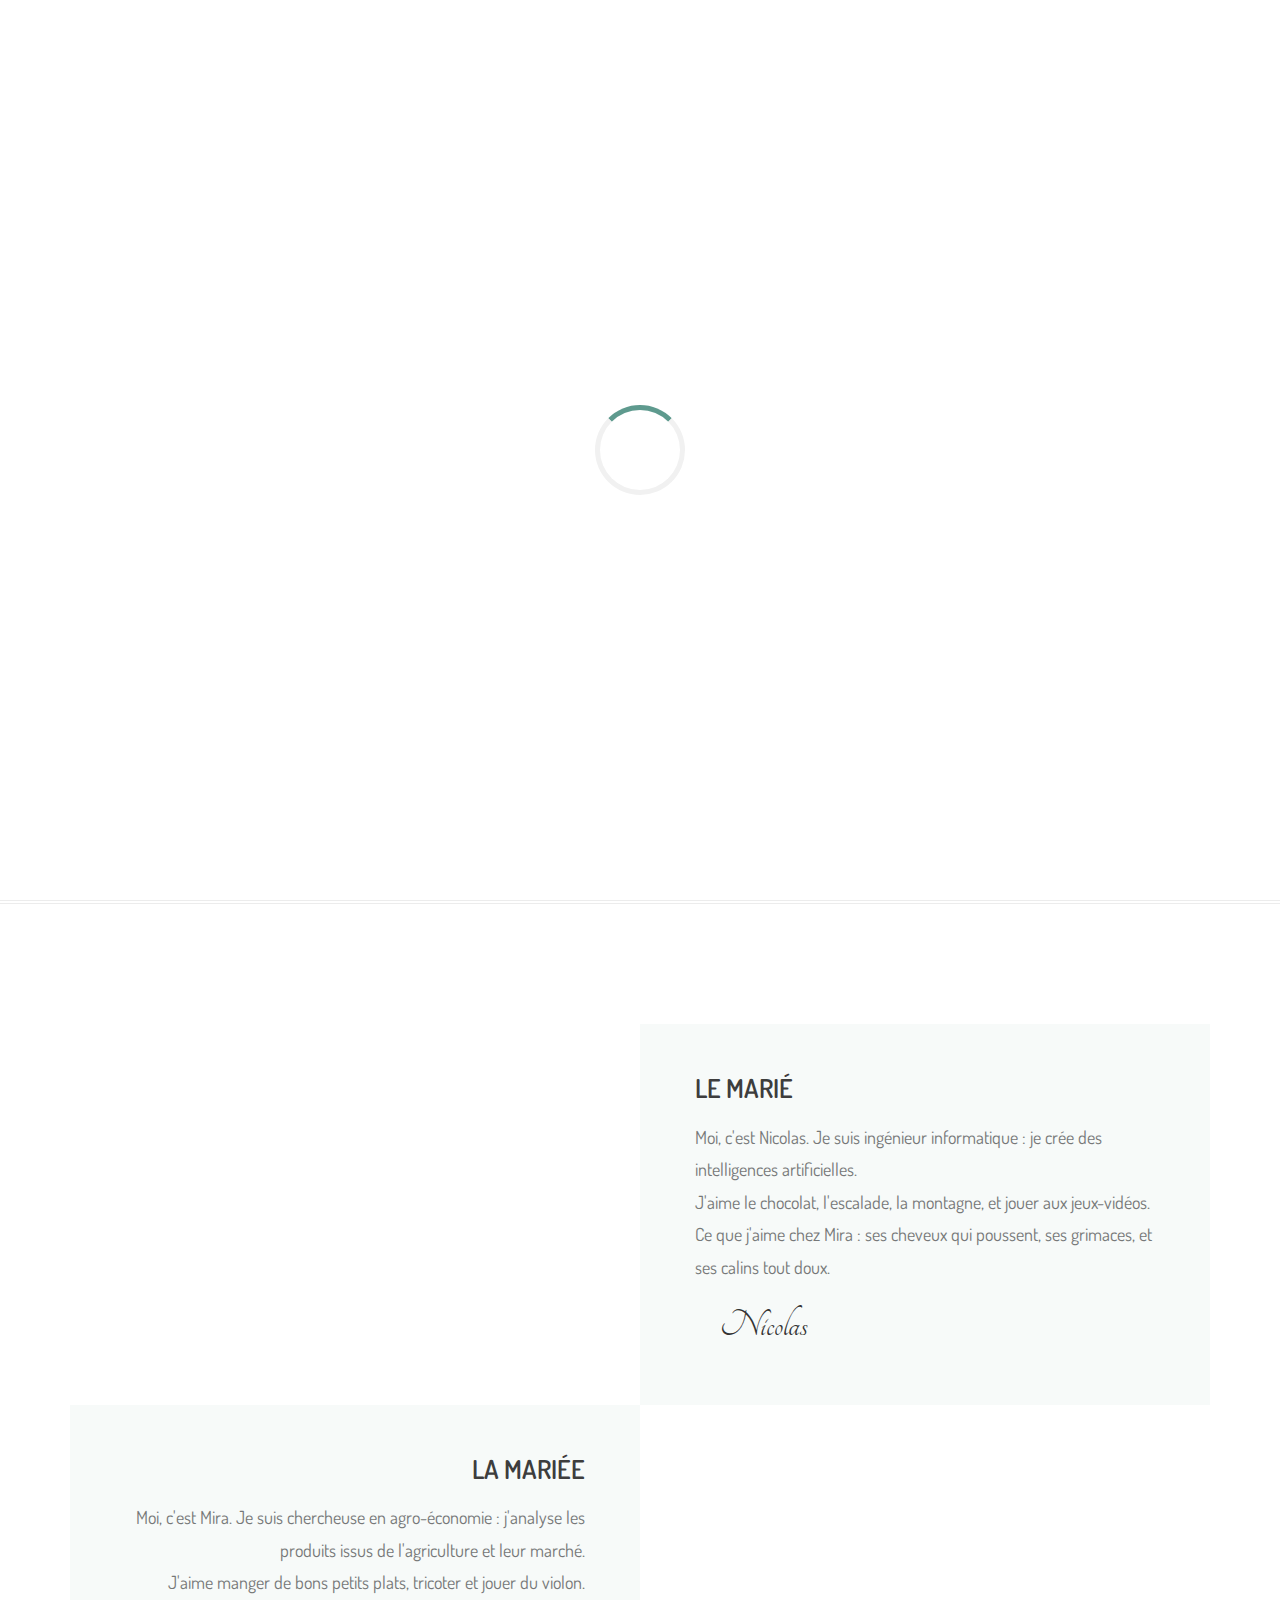
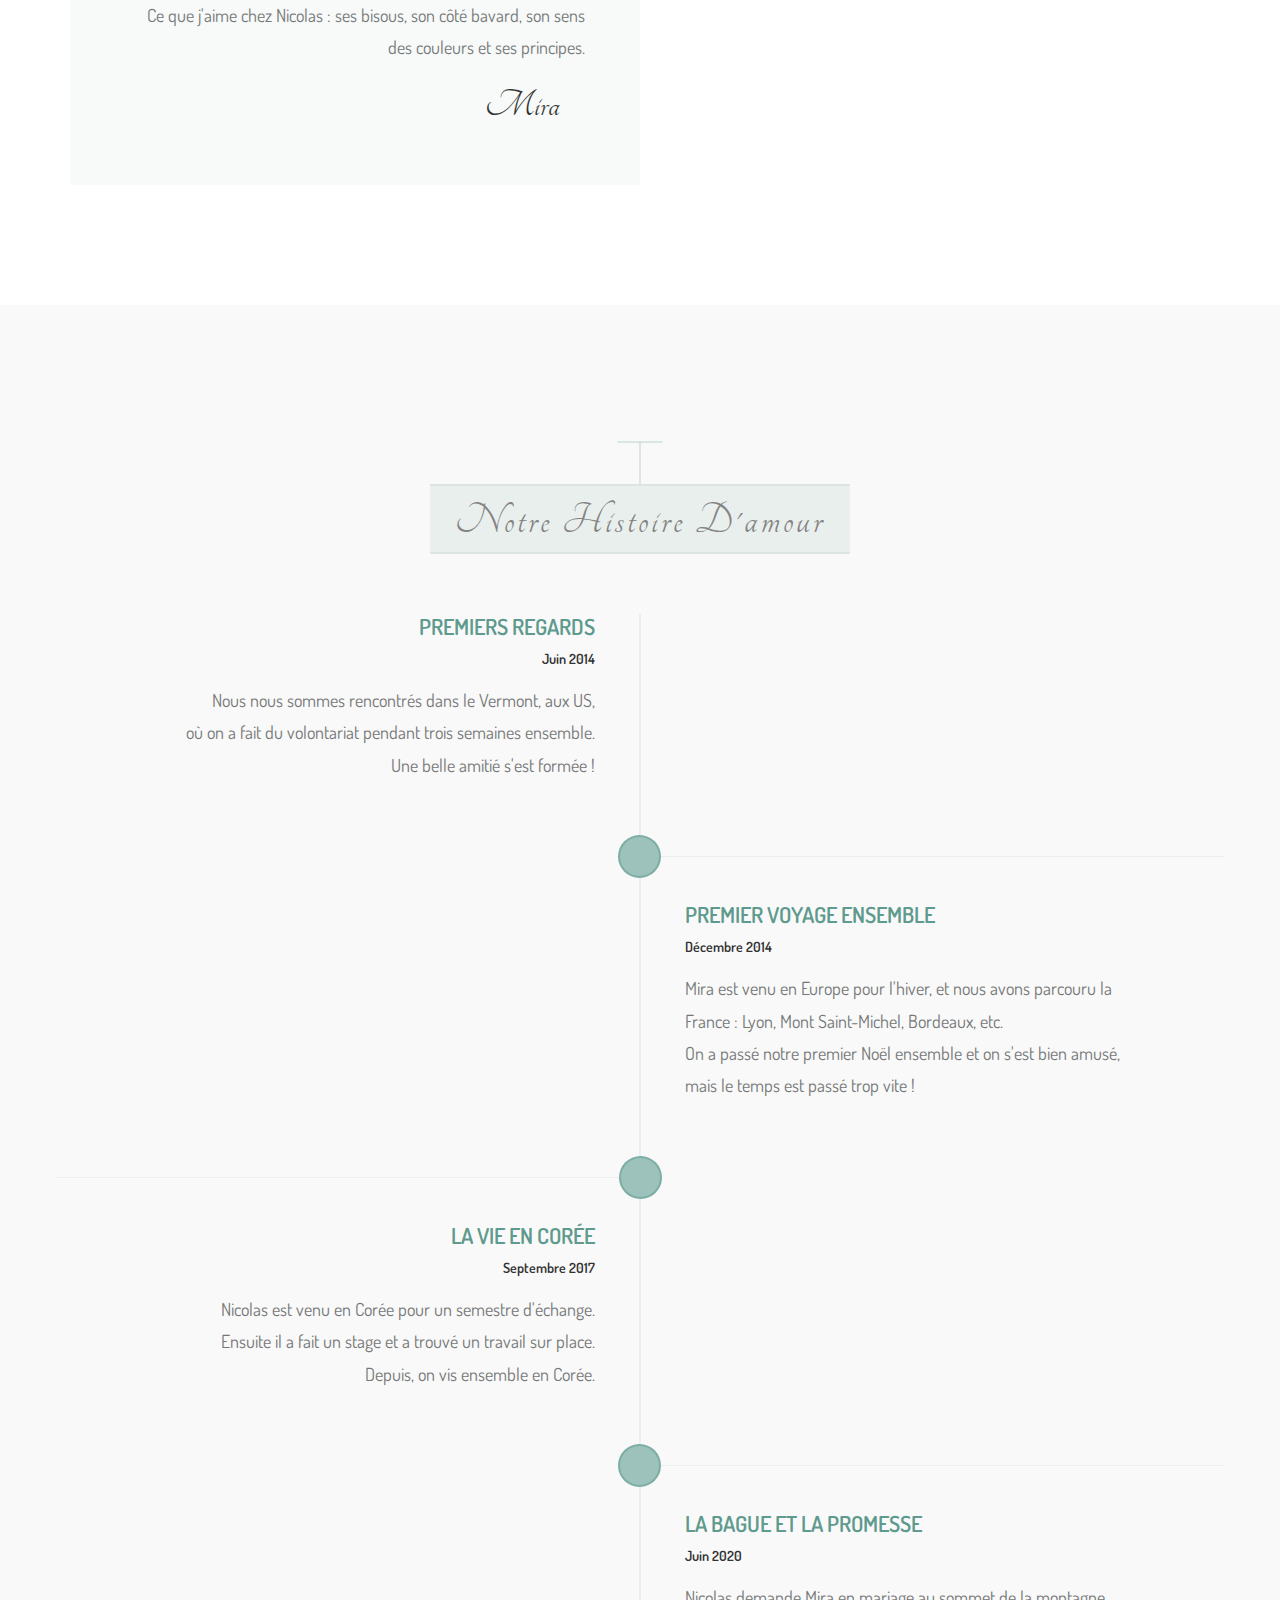
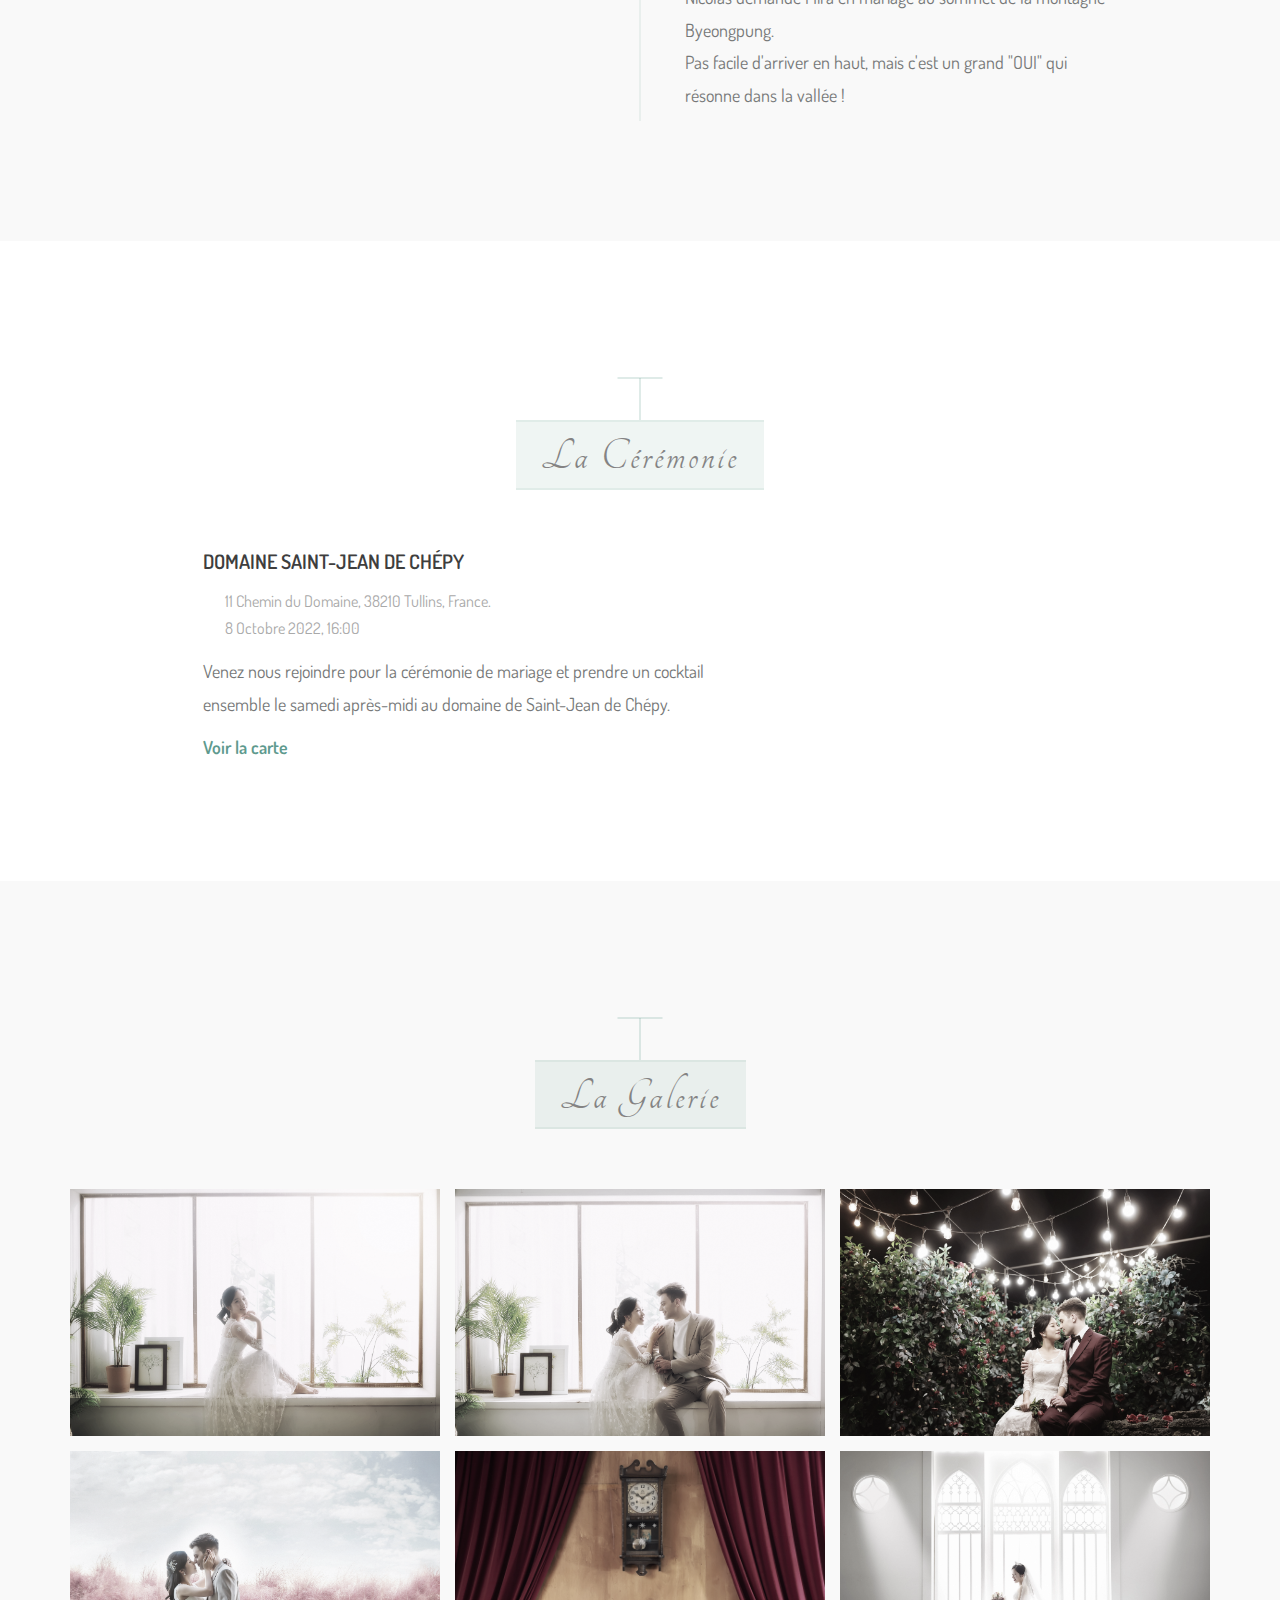
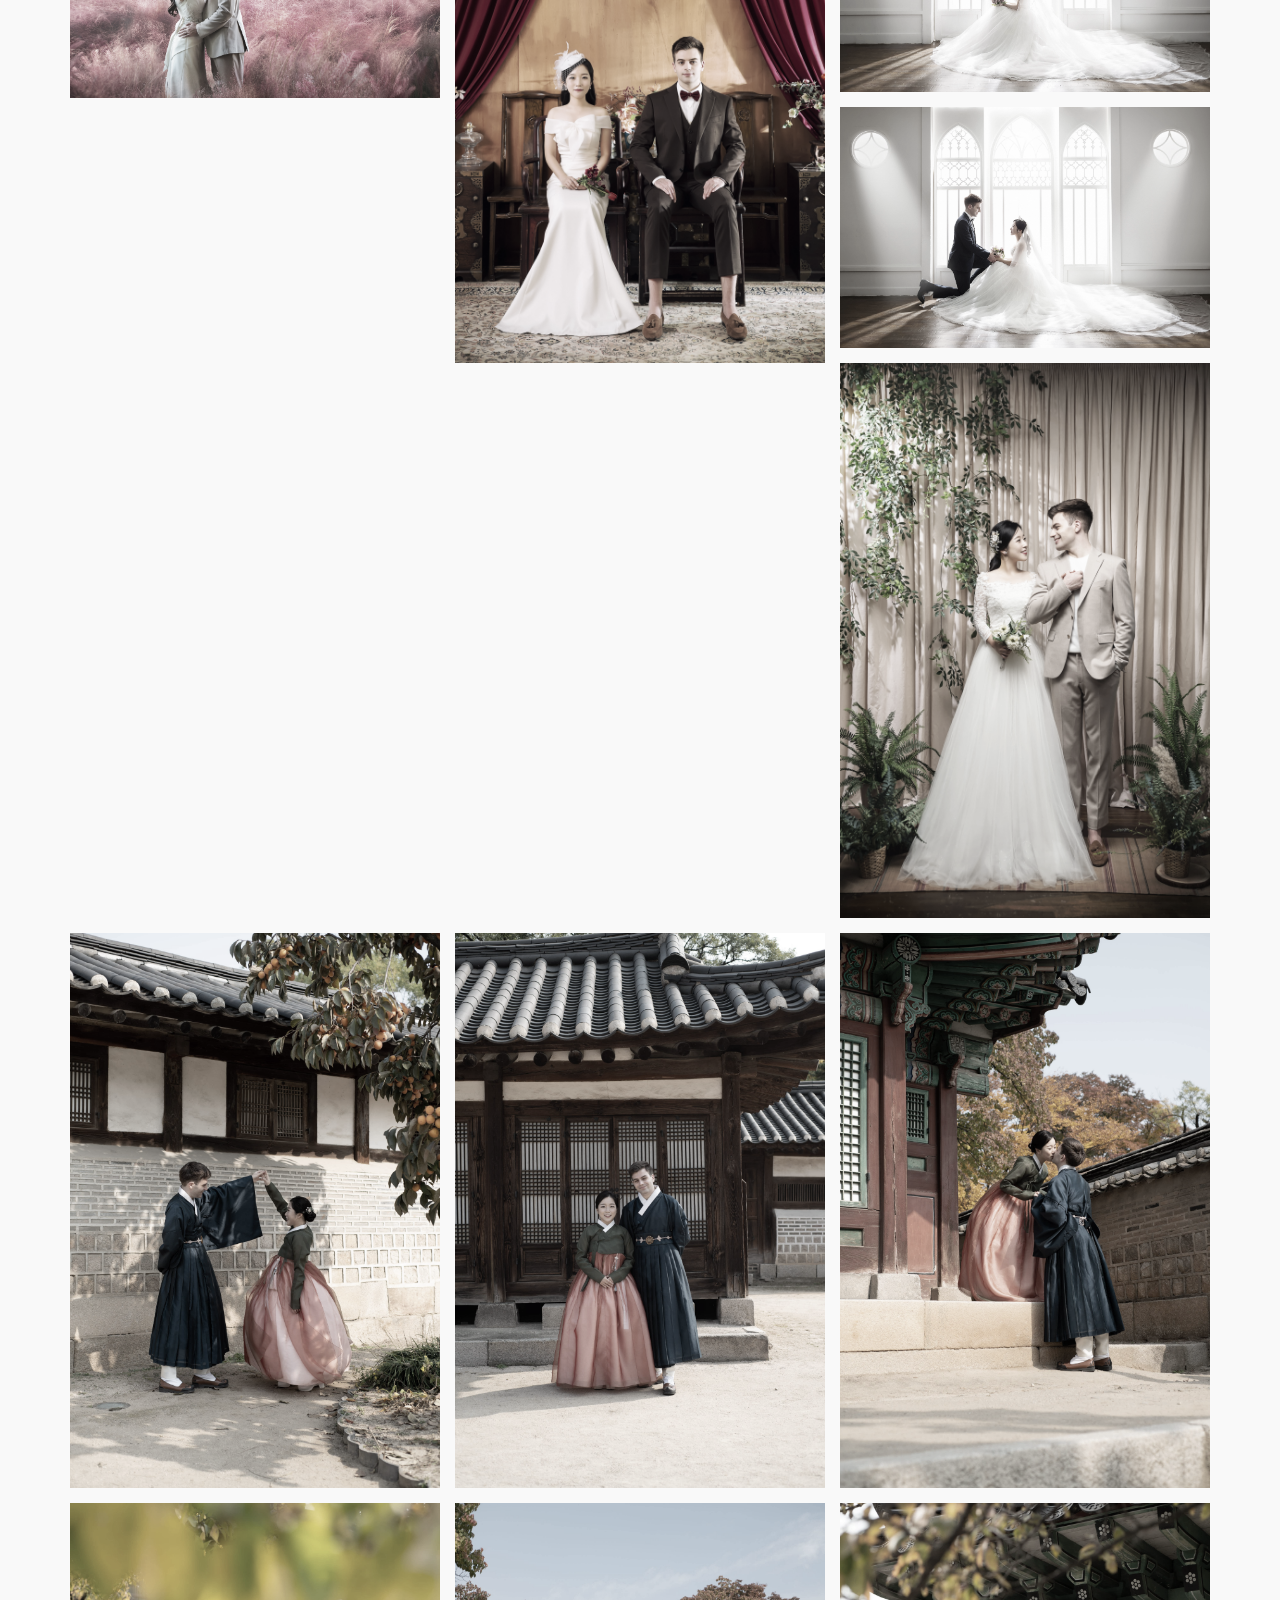
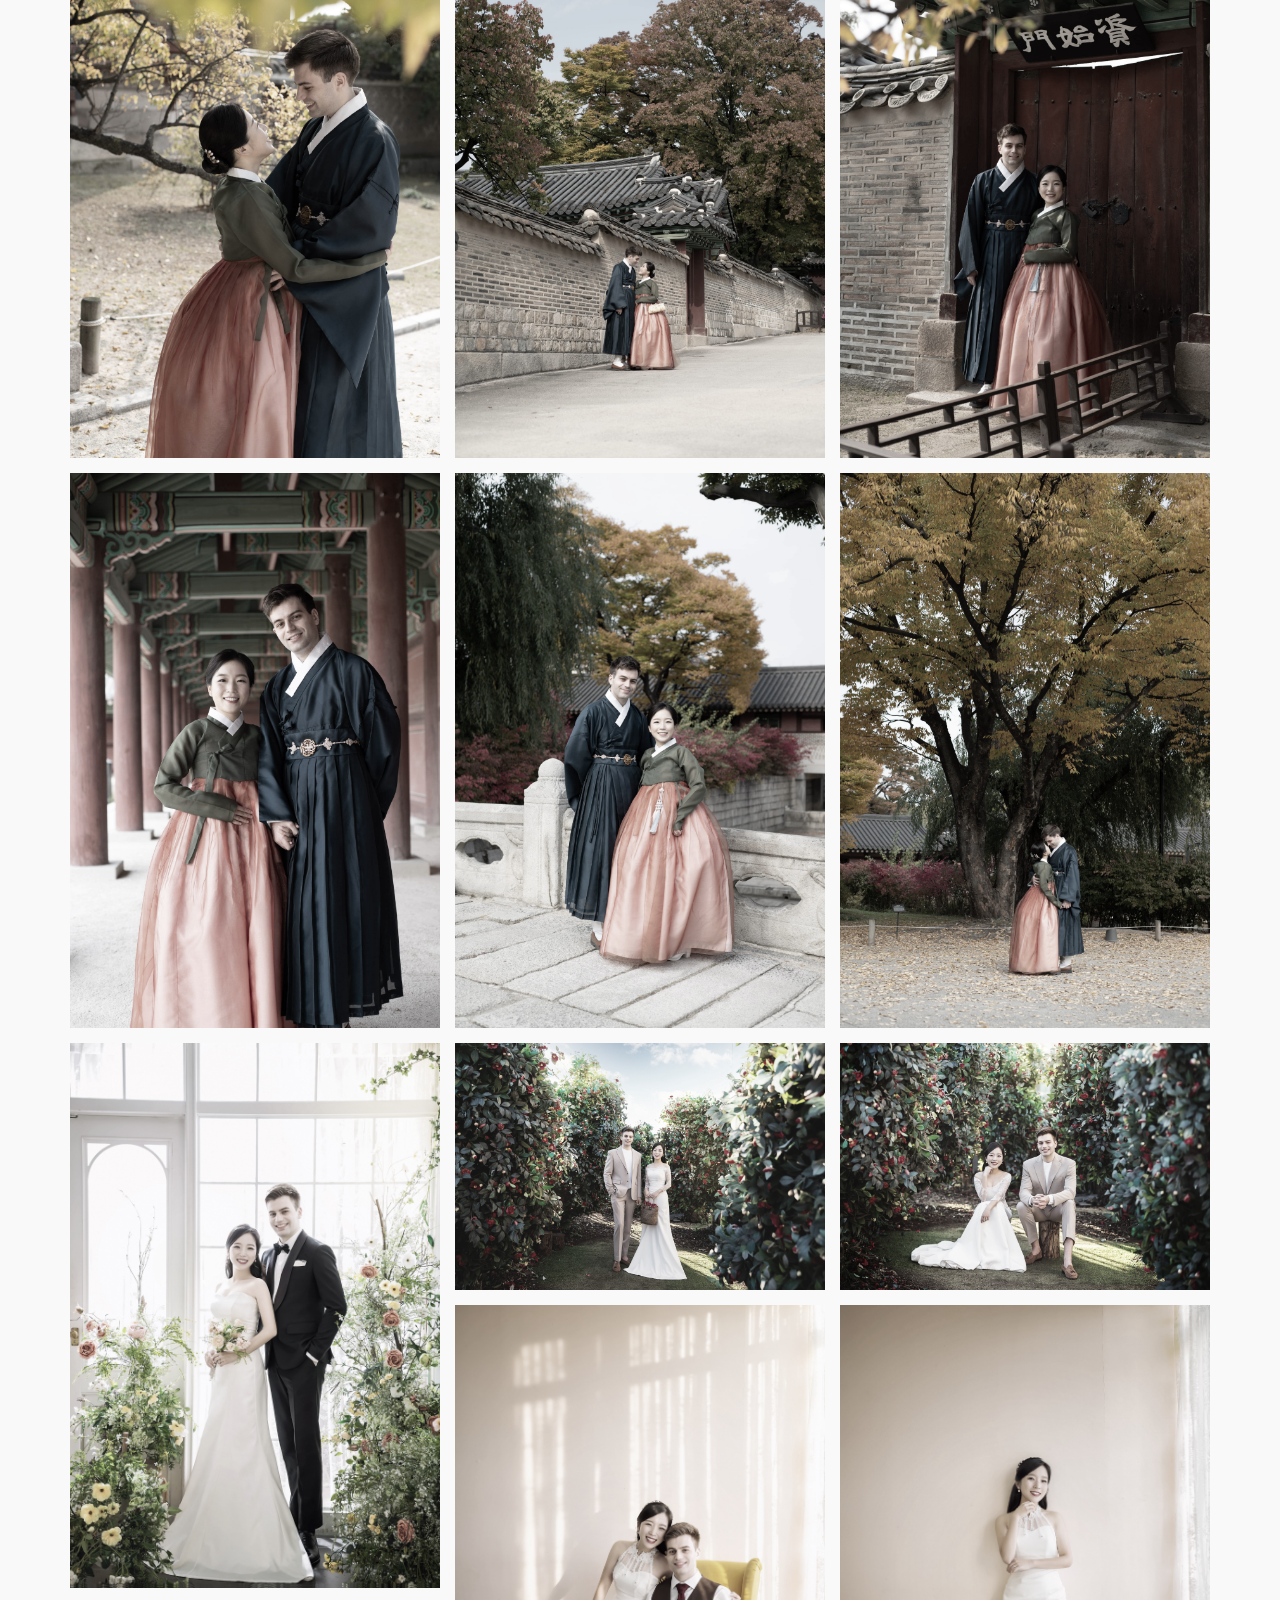
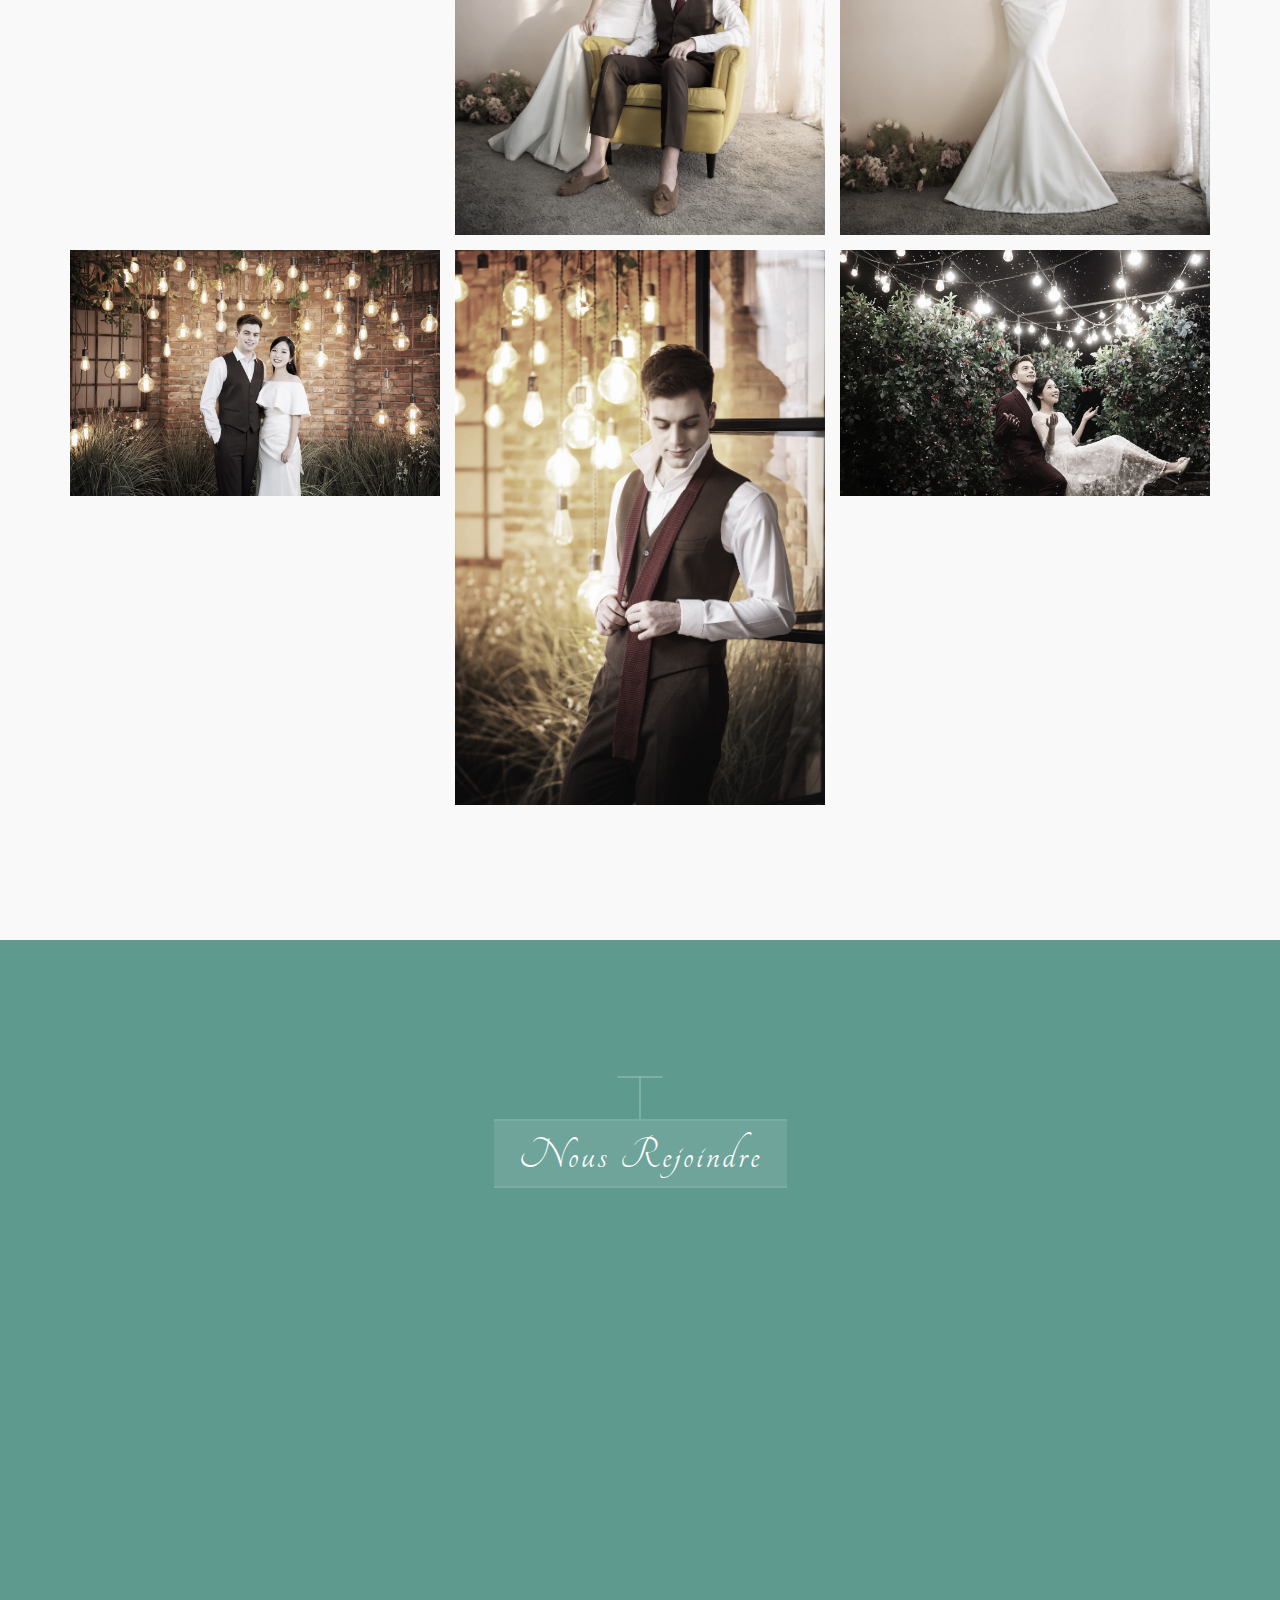
==== commit 0afee4dd: ":sparkles: Add infos pratiques for french page" ====
--- a/index.html
+++ b/index.html
@@ -141,6 +141,7 @@
                             <!-- <li><a href="#people">People</a></li> -->
                             <li><a href="#gallery">Galerie</a></li>
                             <li><a href="#rsvp">RSVP</a></li>
+                            <li><a href="https://astariul.notion.site/Informations-pratiques-8afd298f2d244fd1b1f041ef1cdb6016" target="_blank">Infos</a></li>
                             <li>&nbsp;&nbsp;&nbsp;&nbsp;&nbsp;&nbsp;&nbsp;</li>
                             <li class="flag-li"><a href="#/"><img class="flag-img selected-flag" src="images/flags/fr.png" alt></a></li>
                             <li class="flag-li"><a href="/en/"><img class="flag-img" src="images/flags/en.png" alt></a></li>
@@ -400,7 +401,7 @@
                                     <li><i class="fa fa-map-marker"></i> 11 Chemin du Domaine, 38210 Tullins, France.</li>
                                     <li><i class="fa fa-clock-o"></i> 8 Octobre 2022, 16:00</li>
                                 </ul>
-                                <p>Venez nous rejoindre pour la cérémonie de mariage et prendre un cocktail<br>ensemble le samedi midi au domaine de Saint-Jean de Chépy.</p>
+                                <p>Venez nous rejoindre pour la cérémonie de mariage et prendre un cocktail<br>ensemble le samedi après-midi au domaine de Saint-Jean de Chépy.</p>
                                 <a class="see-location-btn popup-gmaps" href="https://www.google.com/maps/embed?pb=!1m18!1m12!1m3!1d11224.709641632033!2d5.503031753000431!3d45.304841747792466!2m3!1f0!2f0!3f0!3m2!1i1024!2i768!4f13.1!3m3!1m2!1s0x478ae863611037b5%3A0xff6fecd267ad5848!2sDomaine%20St%20Jean%20de%20Ch%C3%A9py!5e0!3m2!1sen!2skr!4v1644740714153!5m2!1sen!2skr">
                                     Voir la carte <i class="fa fa-angle-right"></i>
                                 </a>
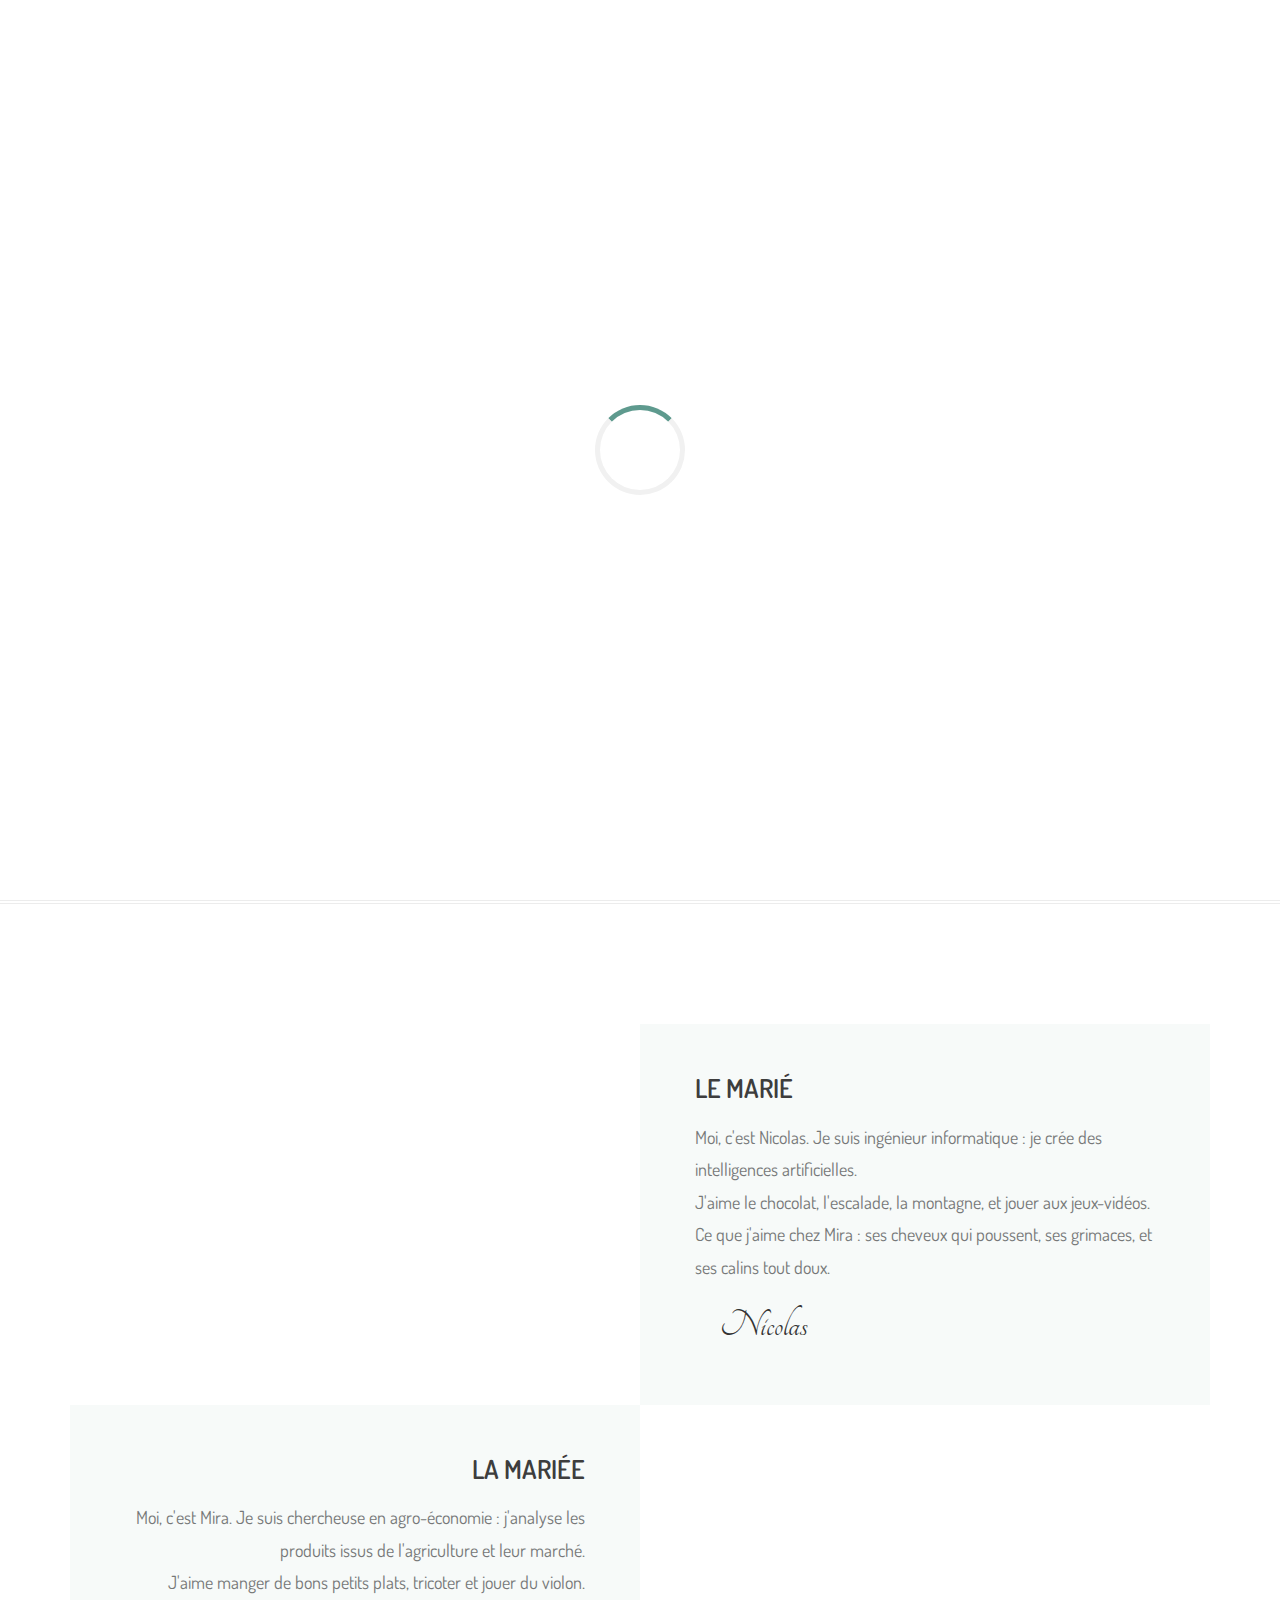
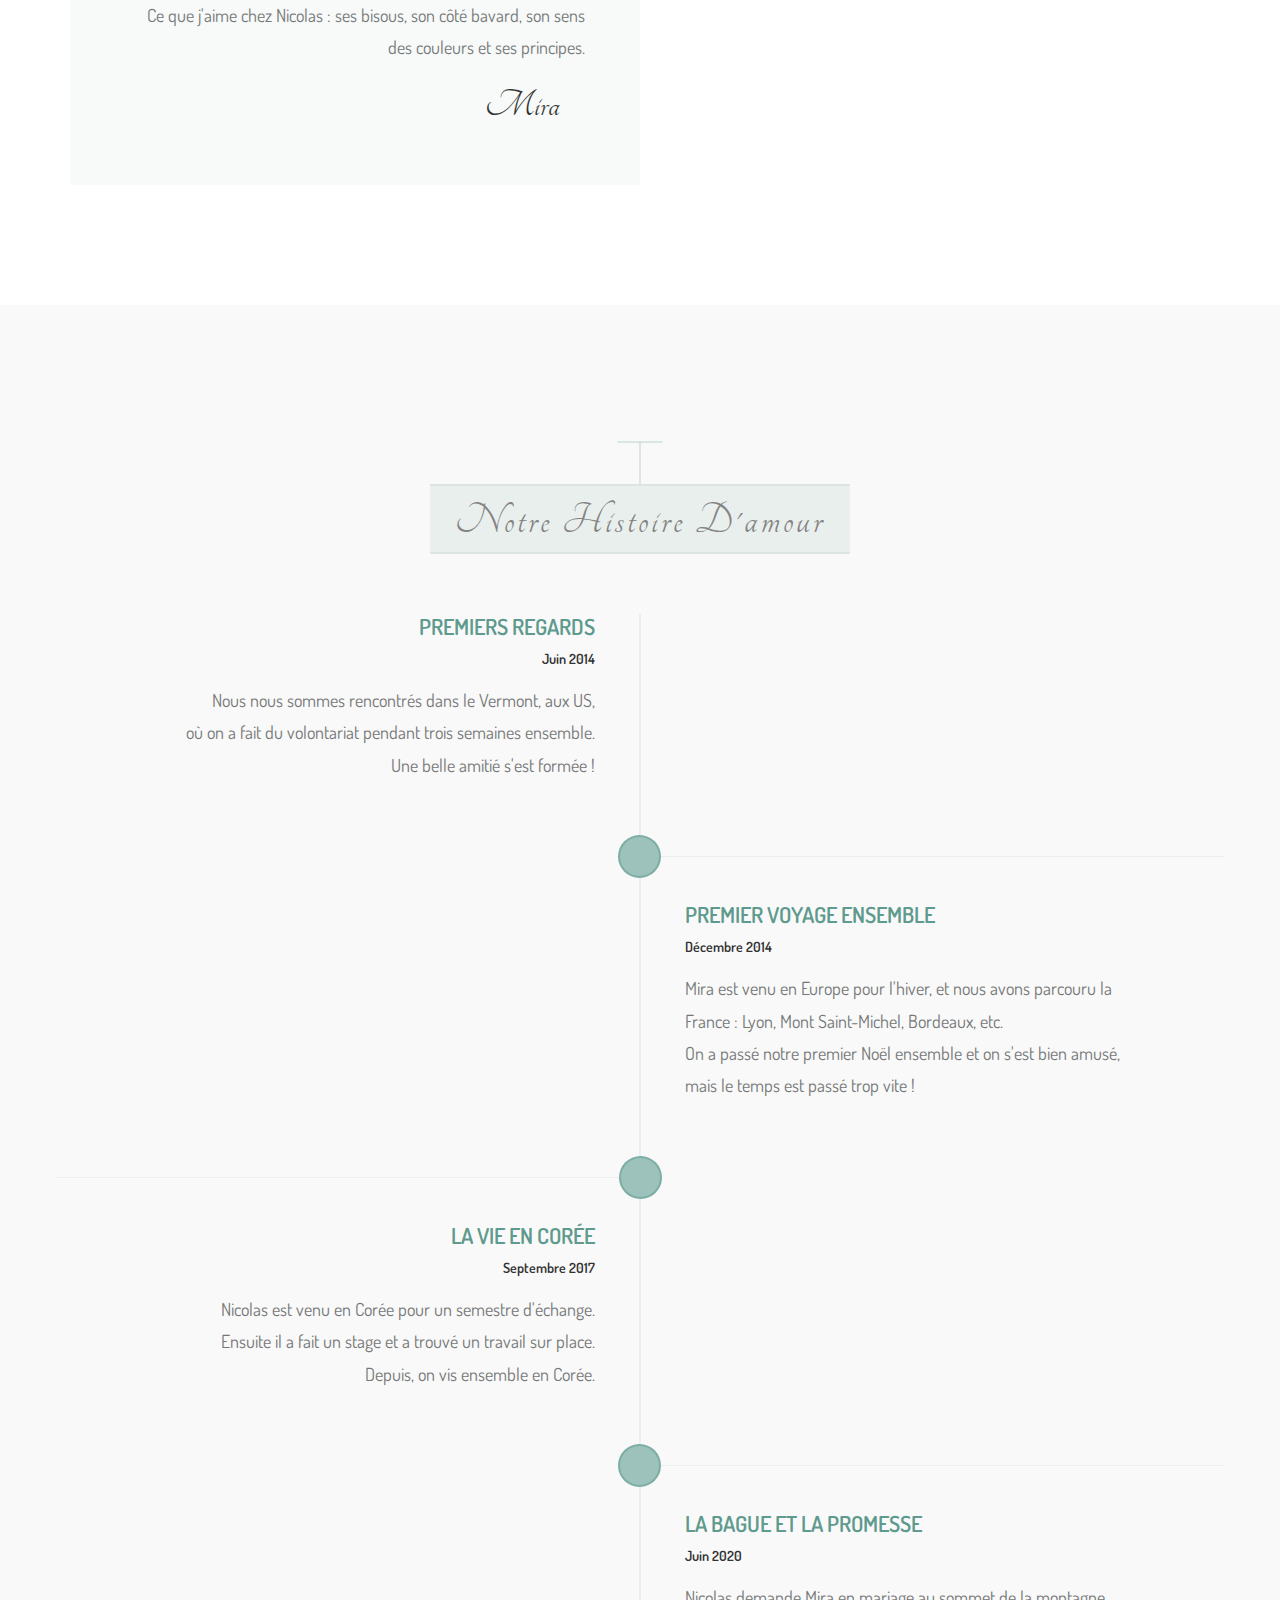
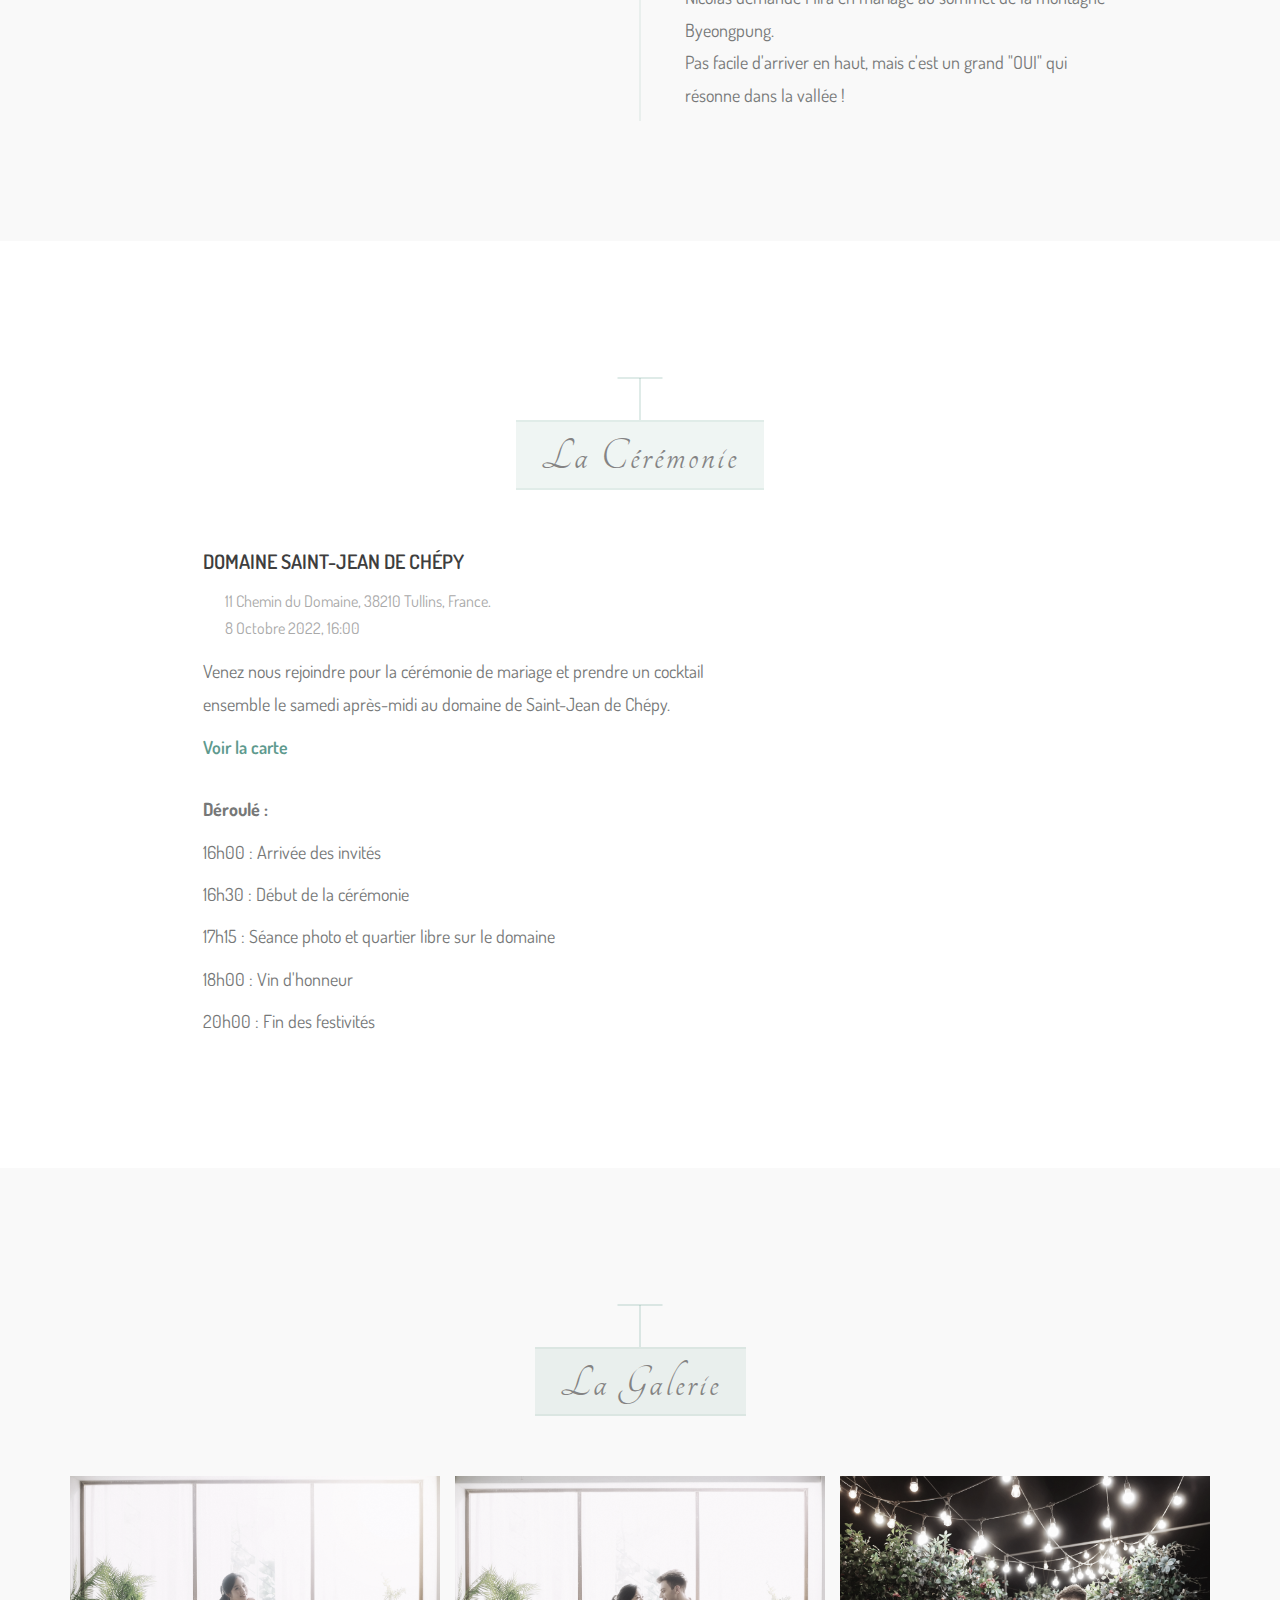
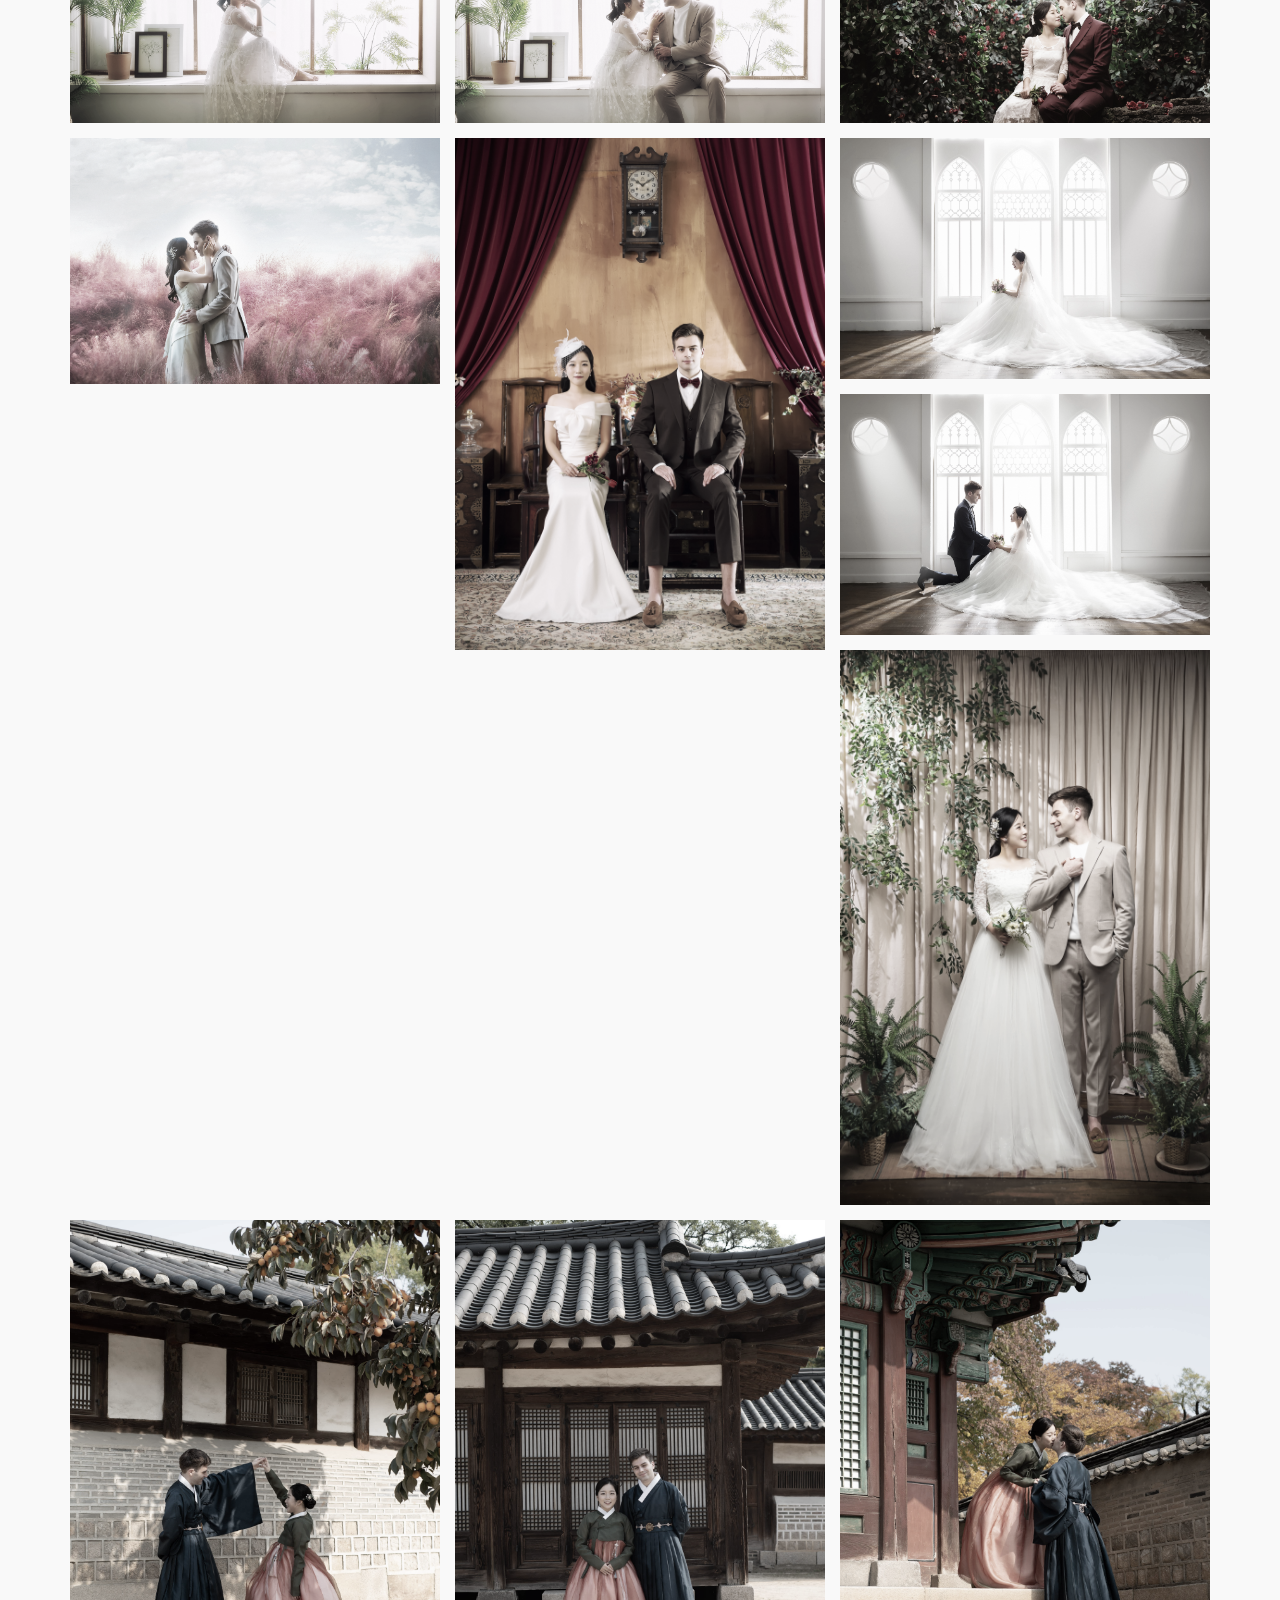
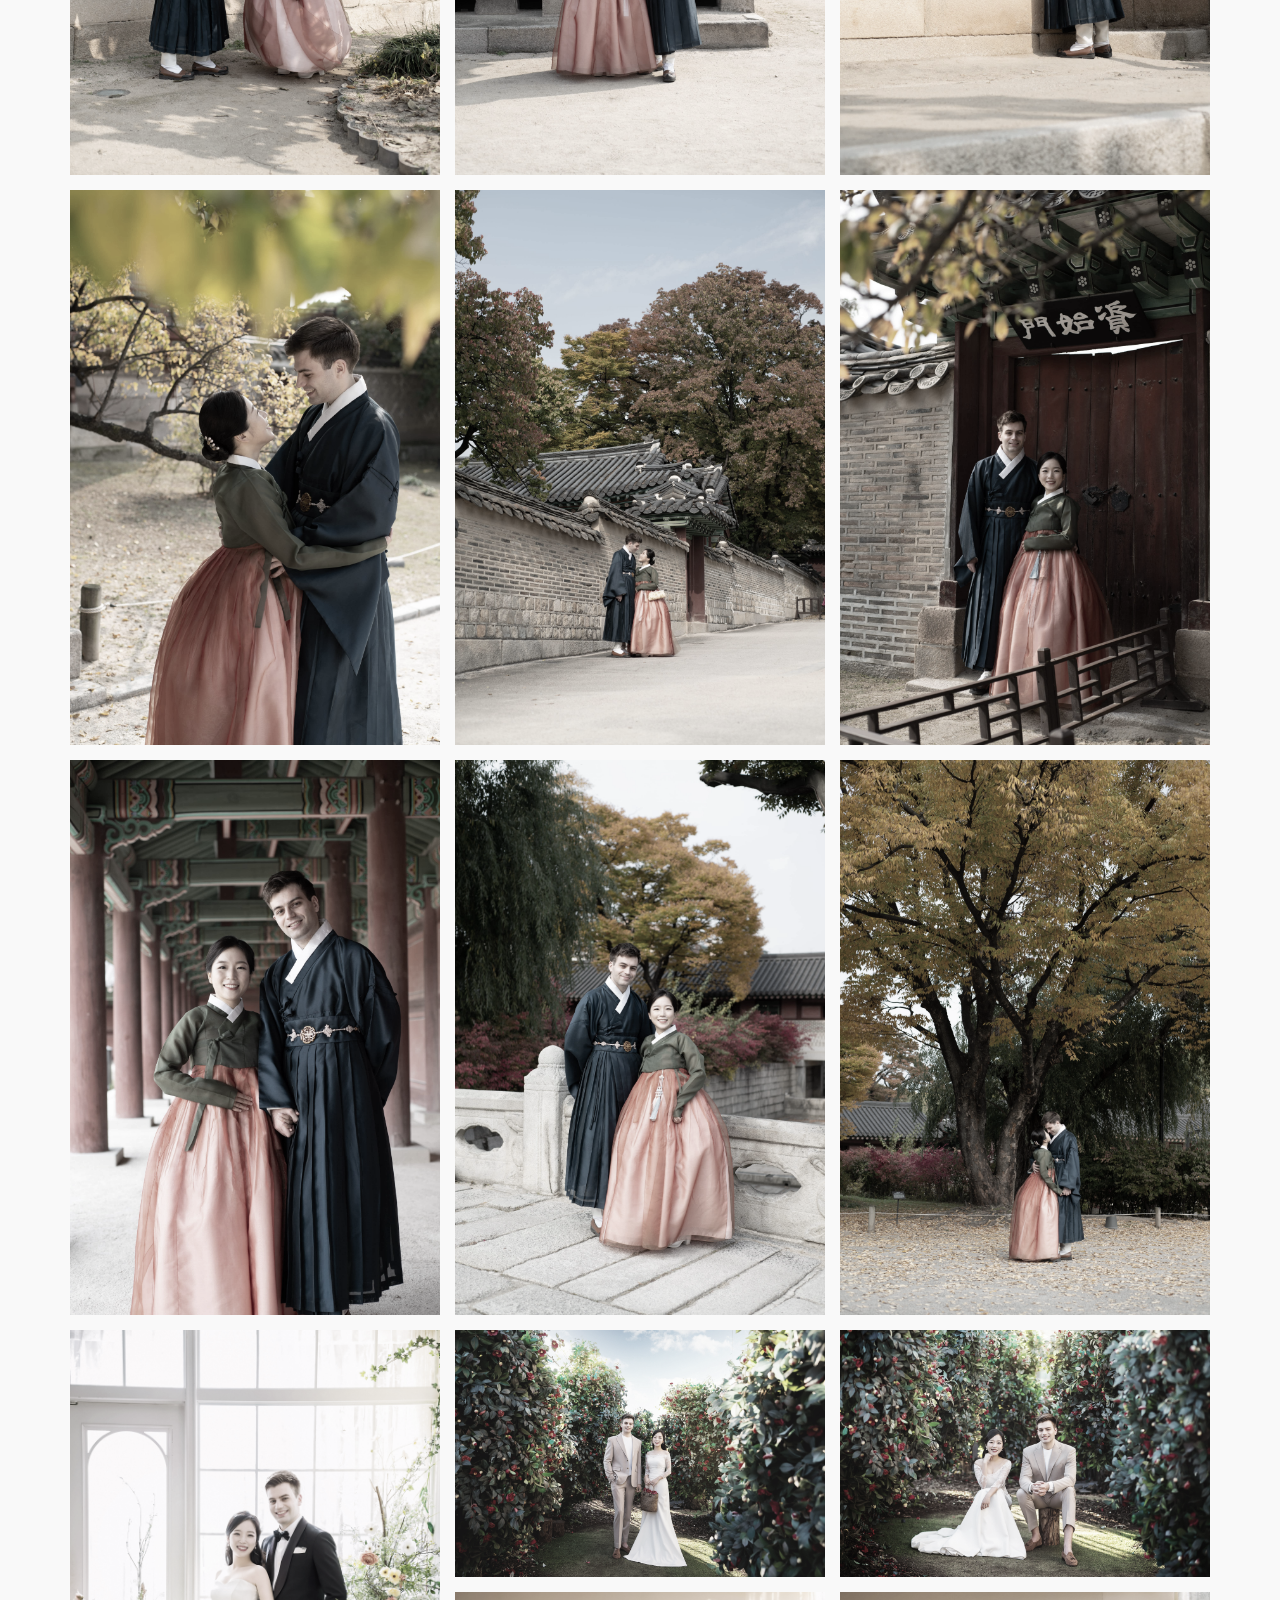
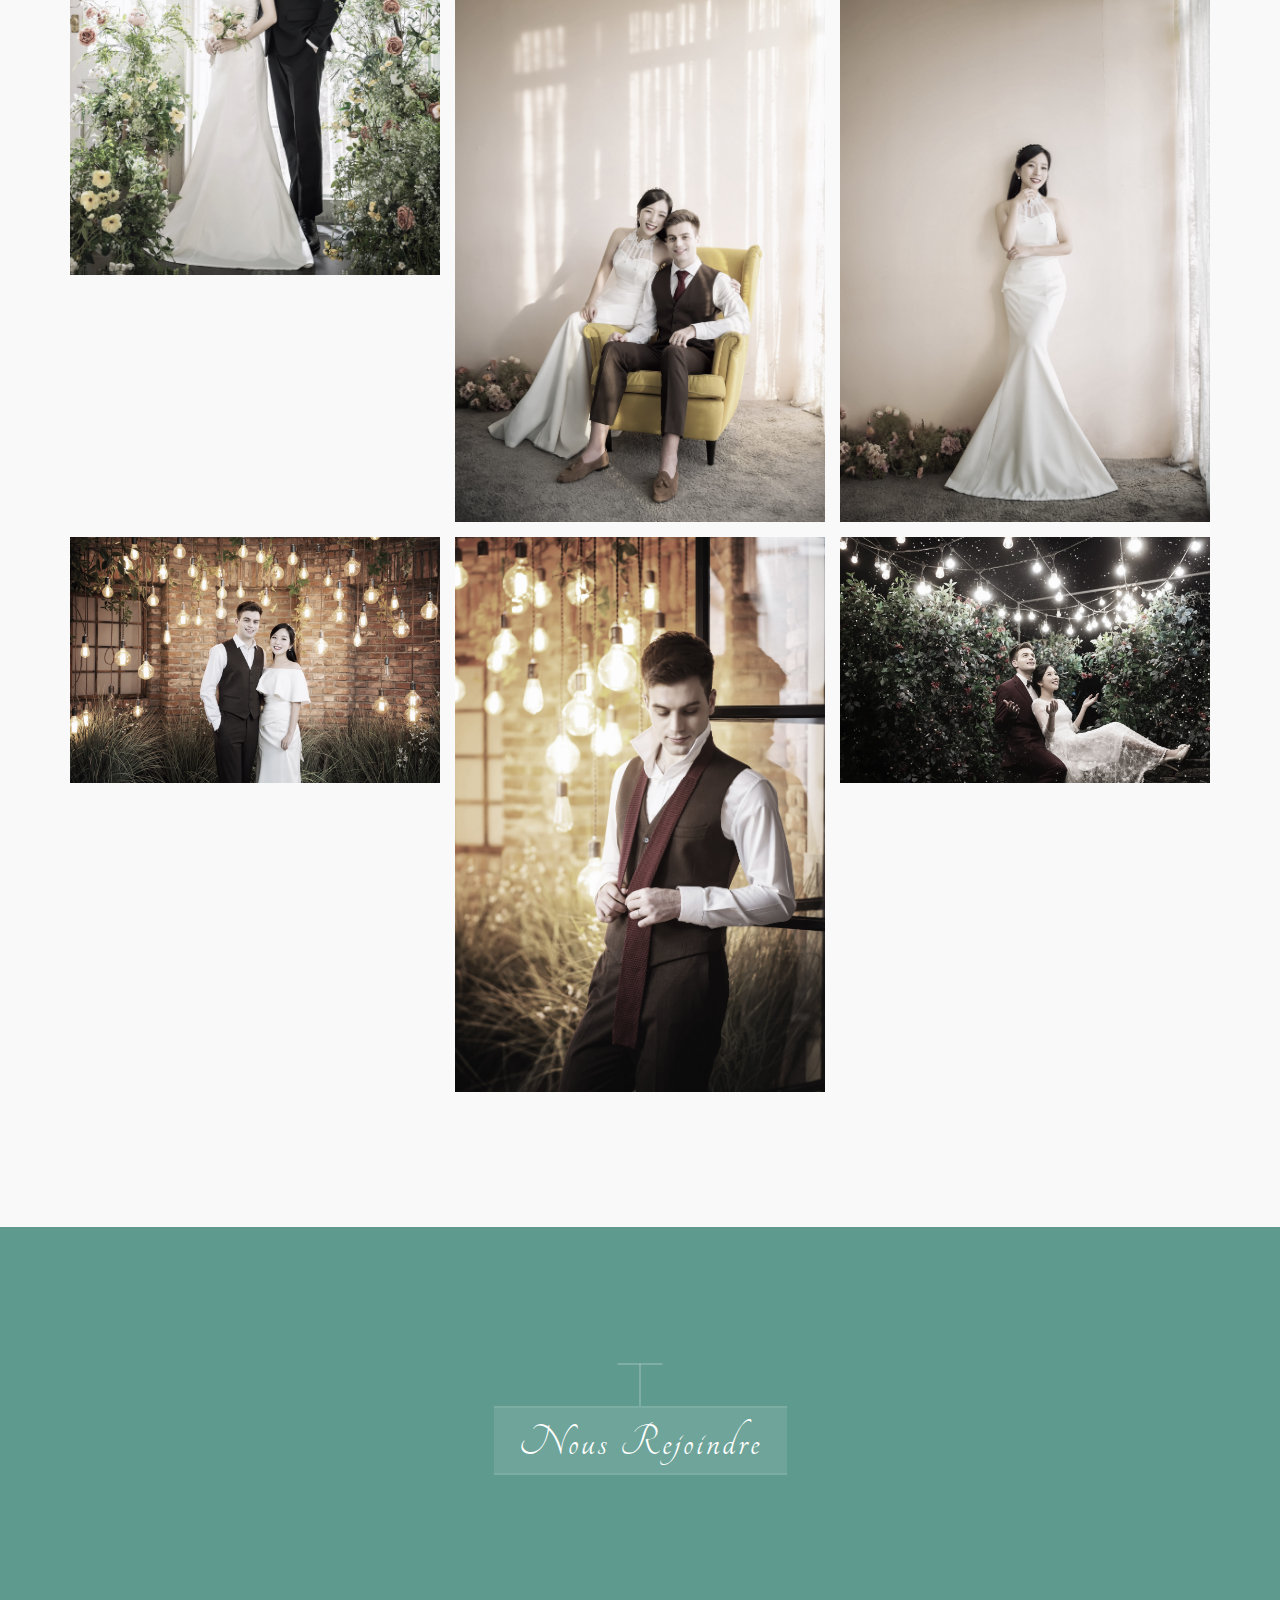
==== commit 6cfac4ca: "✨ Add timetable" ====
--- a/index.html
+++ b/index.html
@@ -141,7 +141,6 @@
                             <!-- <li><a href="#people">People</a></li> -->
                             <li><a href="#gallery">Galerie</a></li>
                             <li><a href="#rsvp">RSVP</a></li>
-                            <li><a href="https://astariul.notion.site/Informations-pratiques-8afd298f2d244fd1b1f041ef1cdb6016" target="_blank">Infos</a></li>
                             <li>&nbsp;&nbsp;&nbsp;&nbsp;&nbsp;&nbsp;&nbsp;</li>
                             <li class="flag-li"><a href="#/"><img class="flag-img selected-flag" src="images/flags/fr.png" alt></a></li>
                             <li class="flag-li"><a href="/en/"><img class="flag-img" src="images/flags/en.png" alt></a></li>
@@ -405,6 +404,12 @@
                                 <a class="see-location-btn popup-gmaps" href="https://www.google.com/maps/embed?pb=!1m18!1m12!1m3!1d11224.709641632033!2d5.503031753000431!3d45.304841747792466!2m3!1f0!2f0!3f0!3m2!1i1024!2i768!4f13.1!3m3!1m2!1s0x478ae863611037b5%3A0xff6fecd267ad5848!2sDomaine%20St%20Jean%20de%20Ch%C3%A9py!5e0!3m2!1sen!2skr!4v1644740714153!5m2!1sen!2skr">
                                     Voir la carte <i class="fa fa-angle-right"></i>
                                 </a>
+                                <p><br><b>Déroulé :</b></p>
+                                <p>16h00 : Arrivée des invités</p>
+                                <p>16h30 : Début de la cérémonie</p>
+                                <p>17h15 : Séance photo et quartier libre sur le domaine</p>
+                                <p>18h00 : Vin d'honneur</p>
+                                <p>20h00 : Fin des festivités</p>
                             </div>
                         </div>
                     </div>
